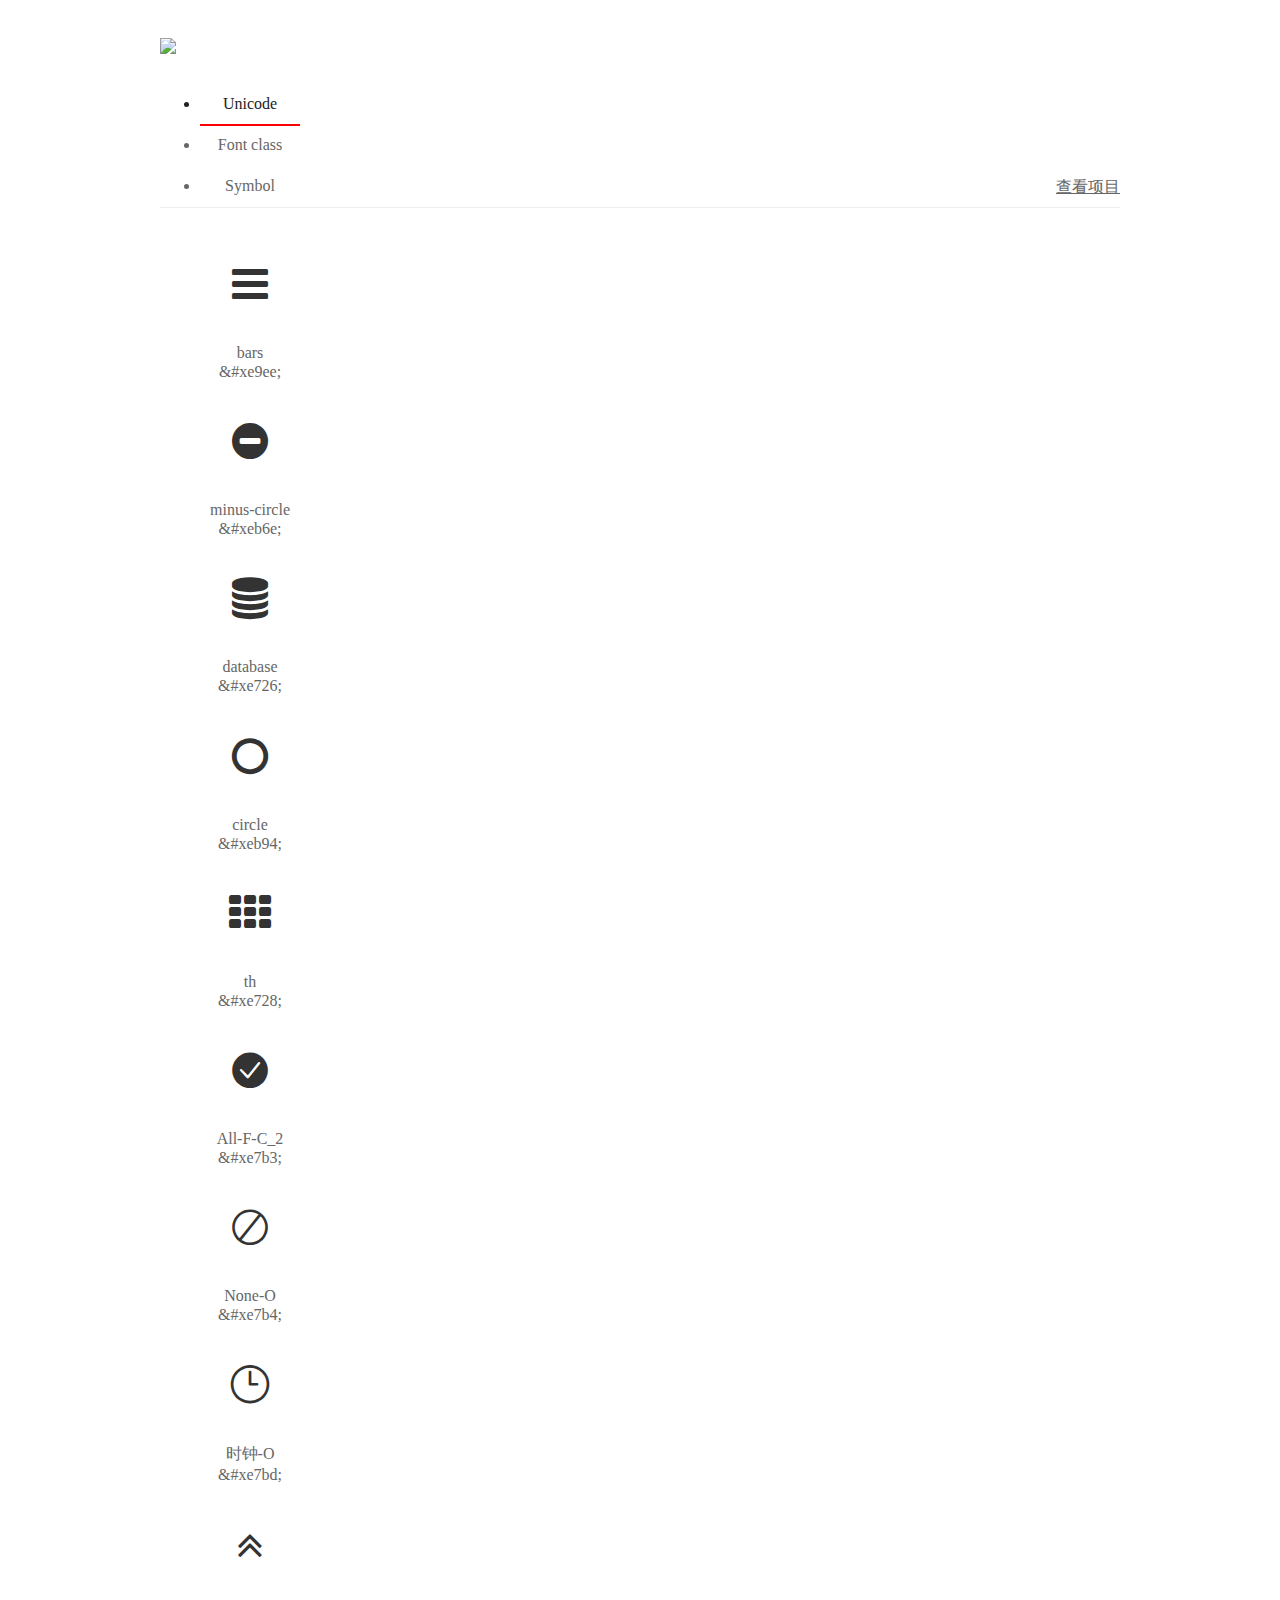
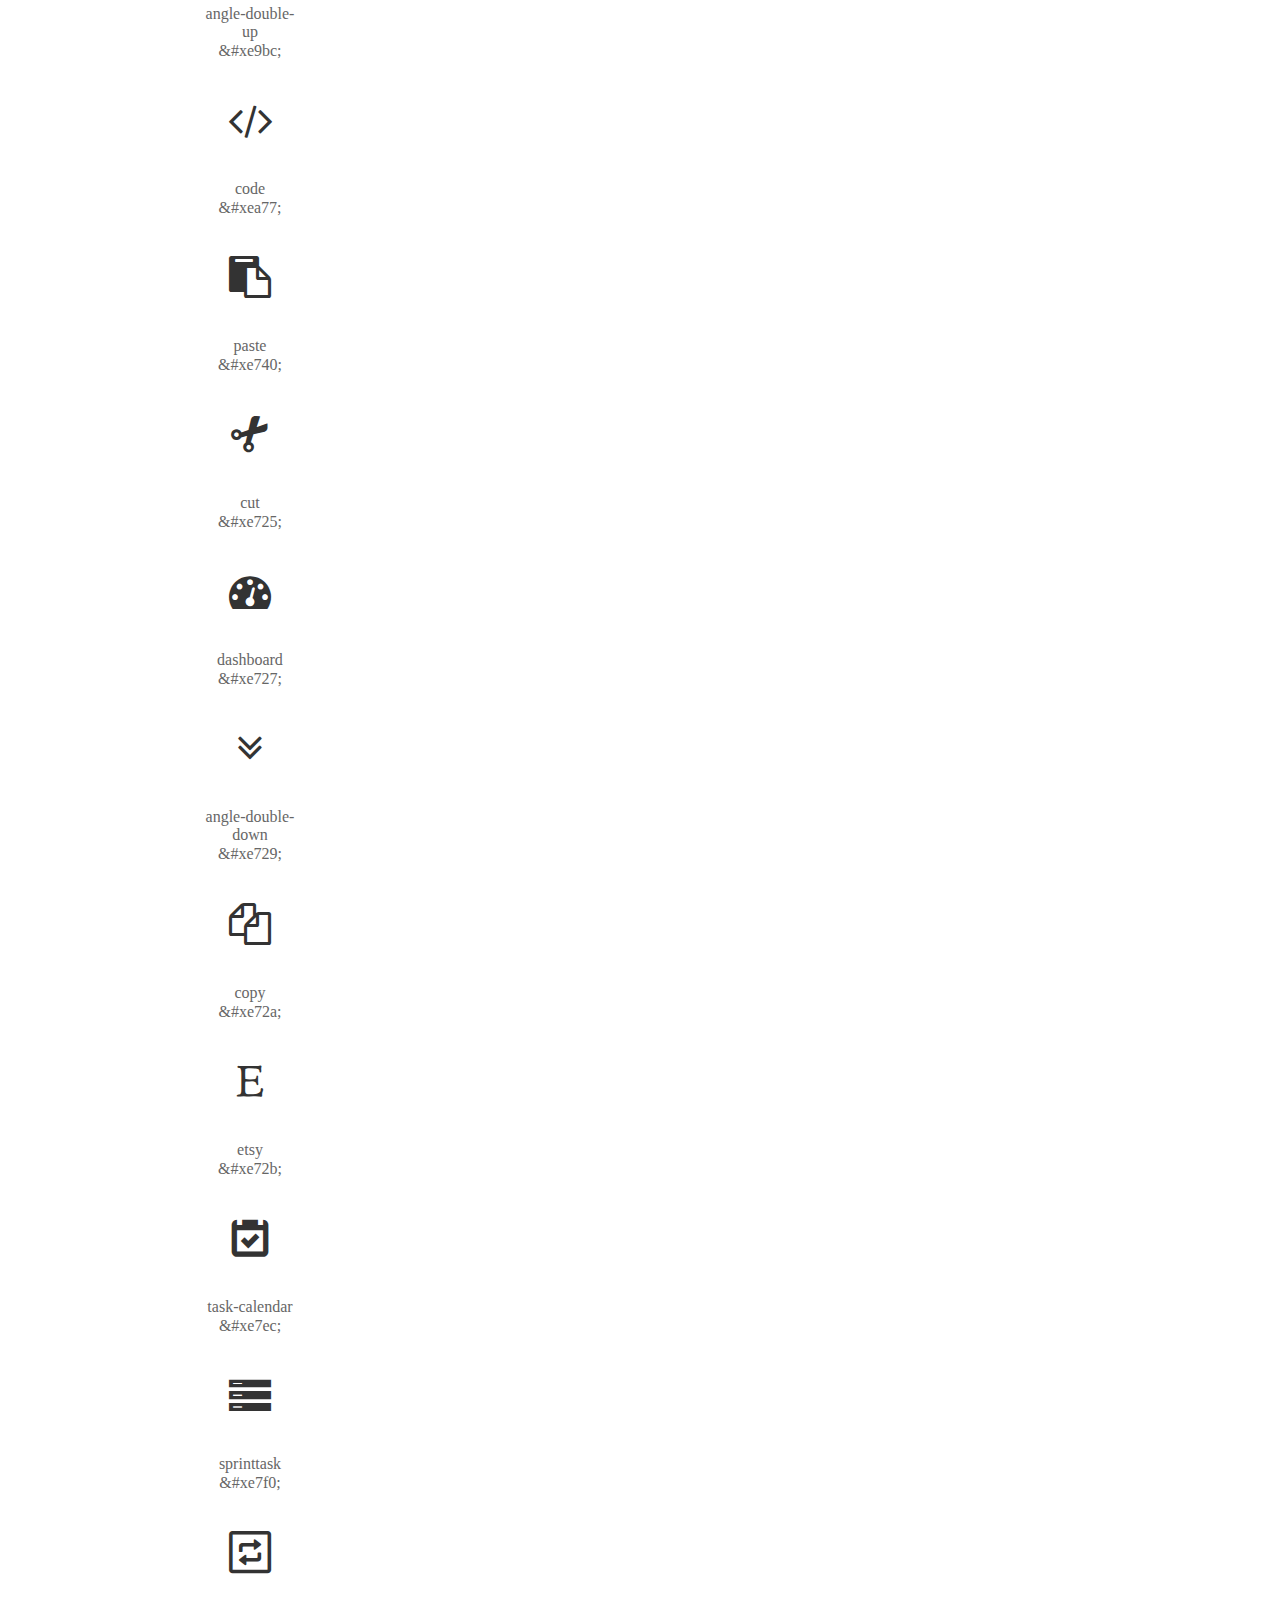
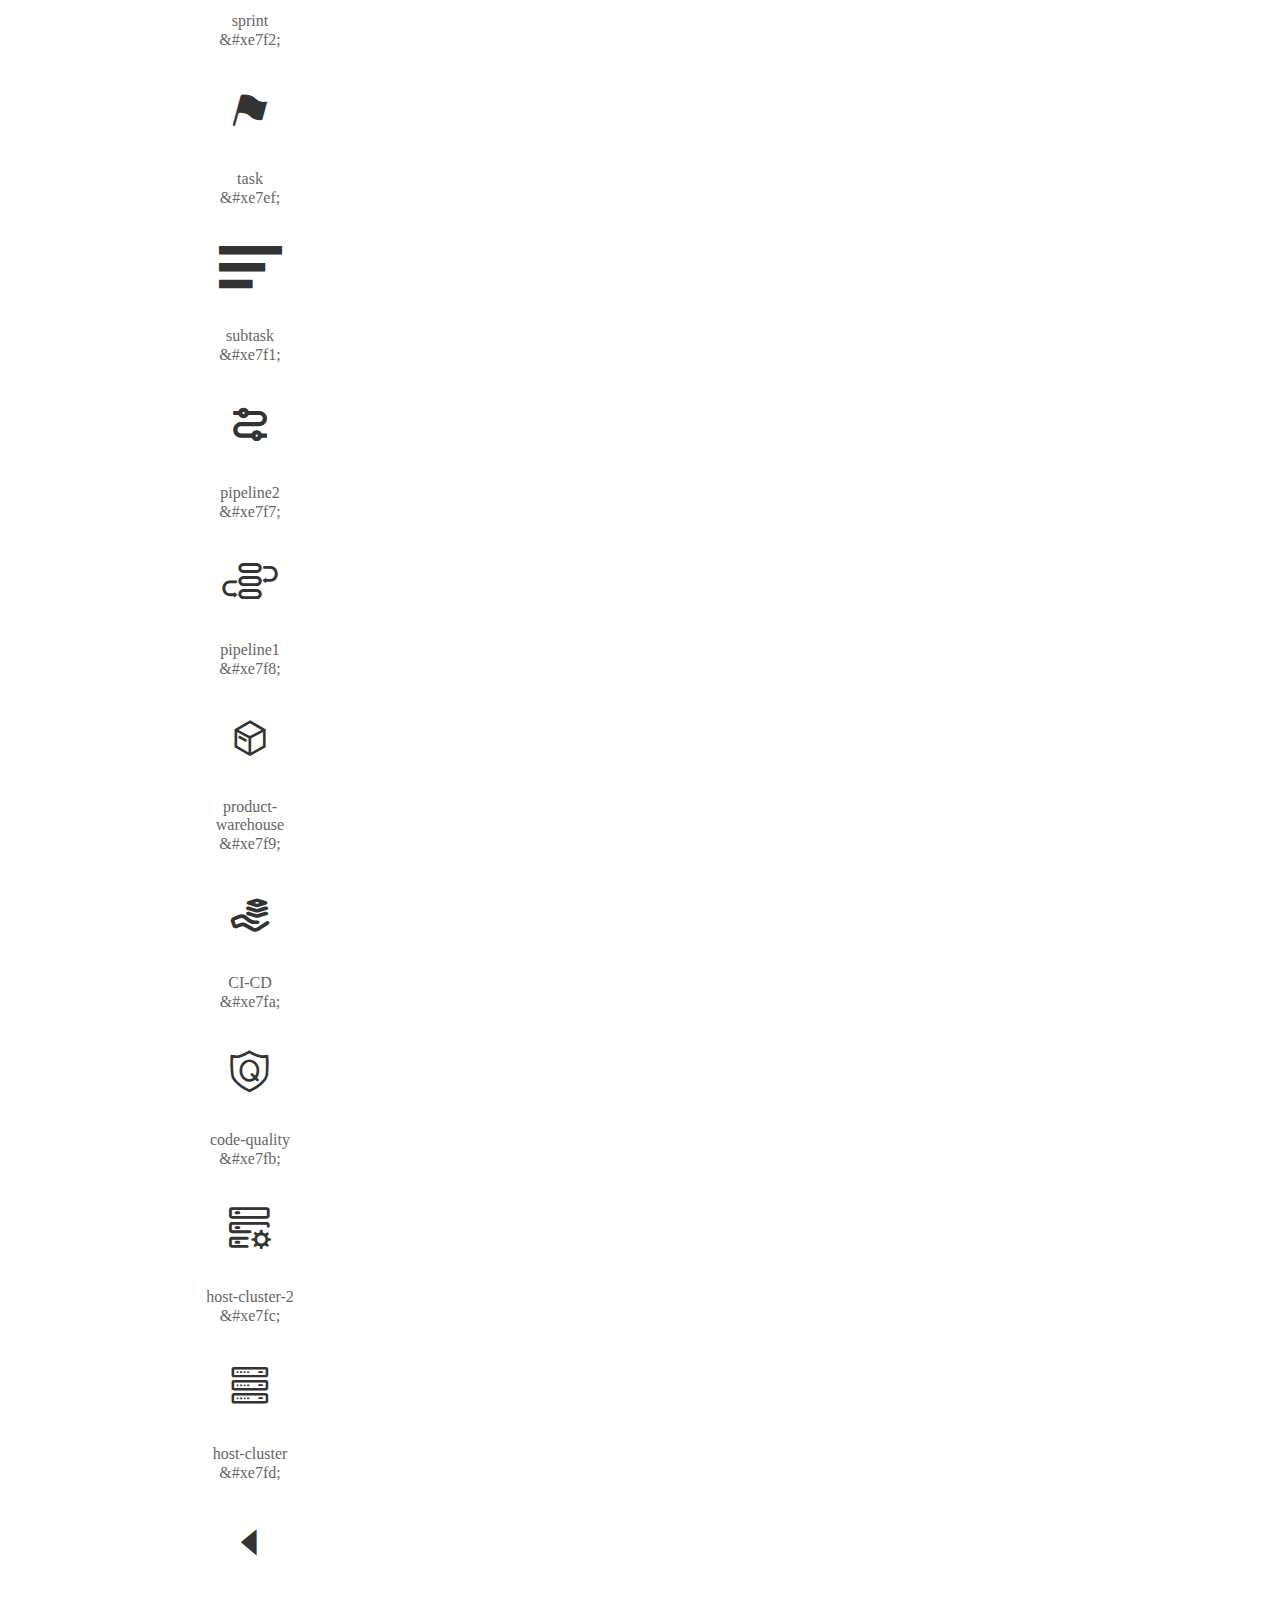
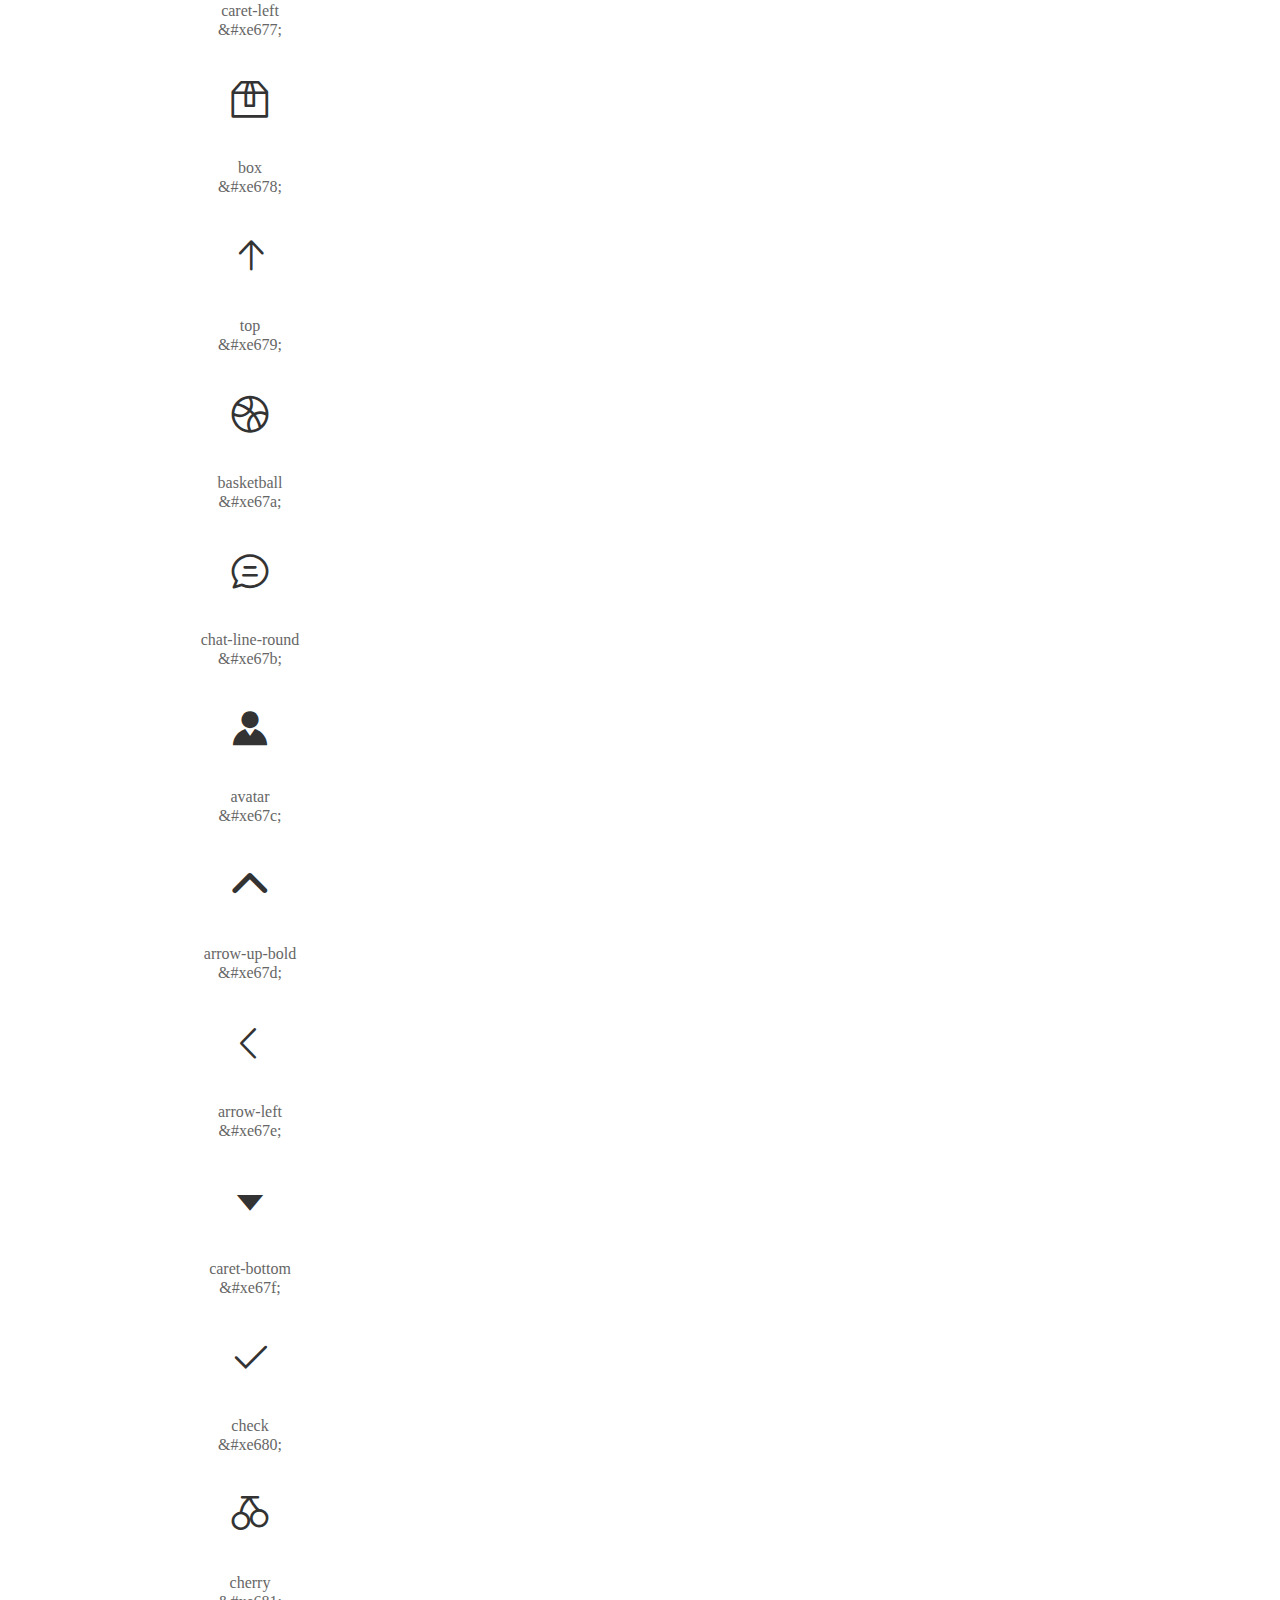
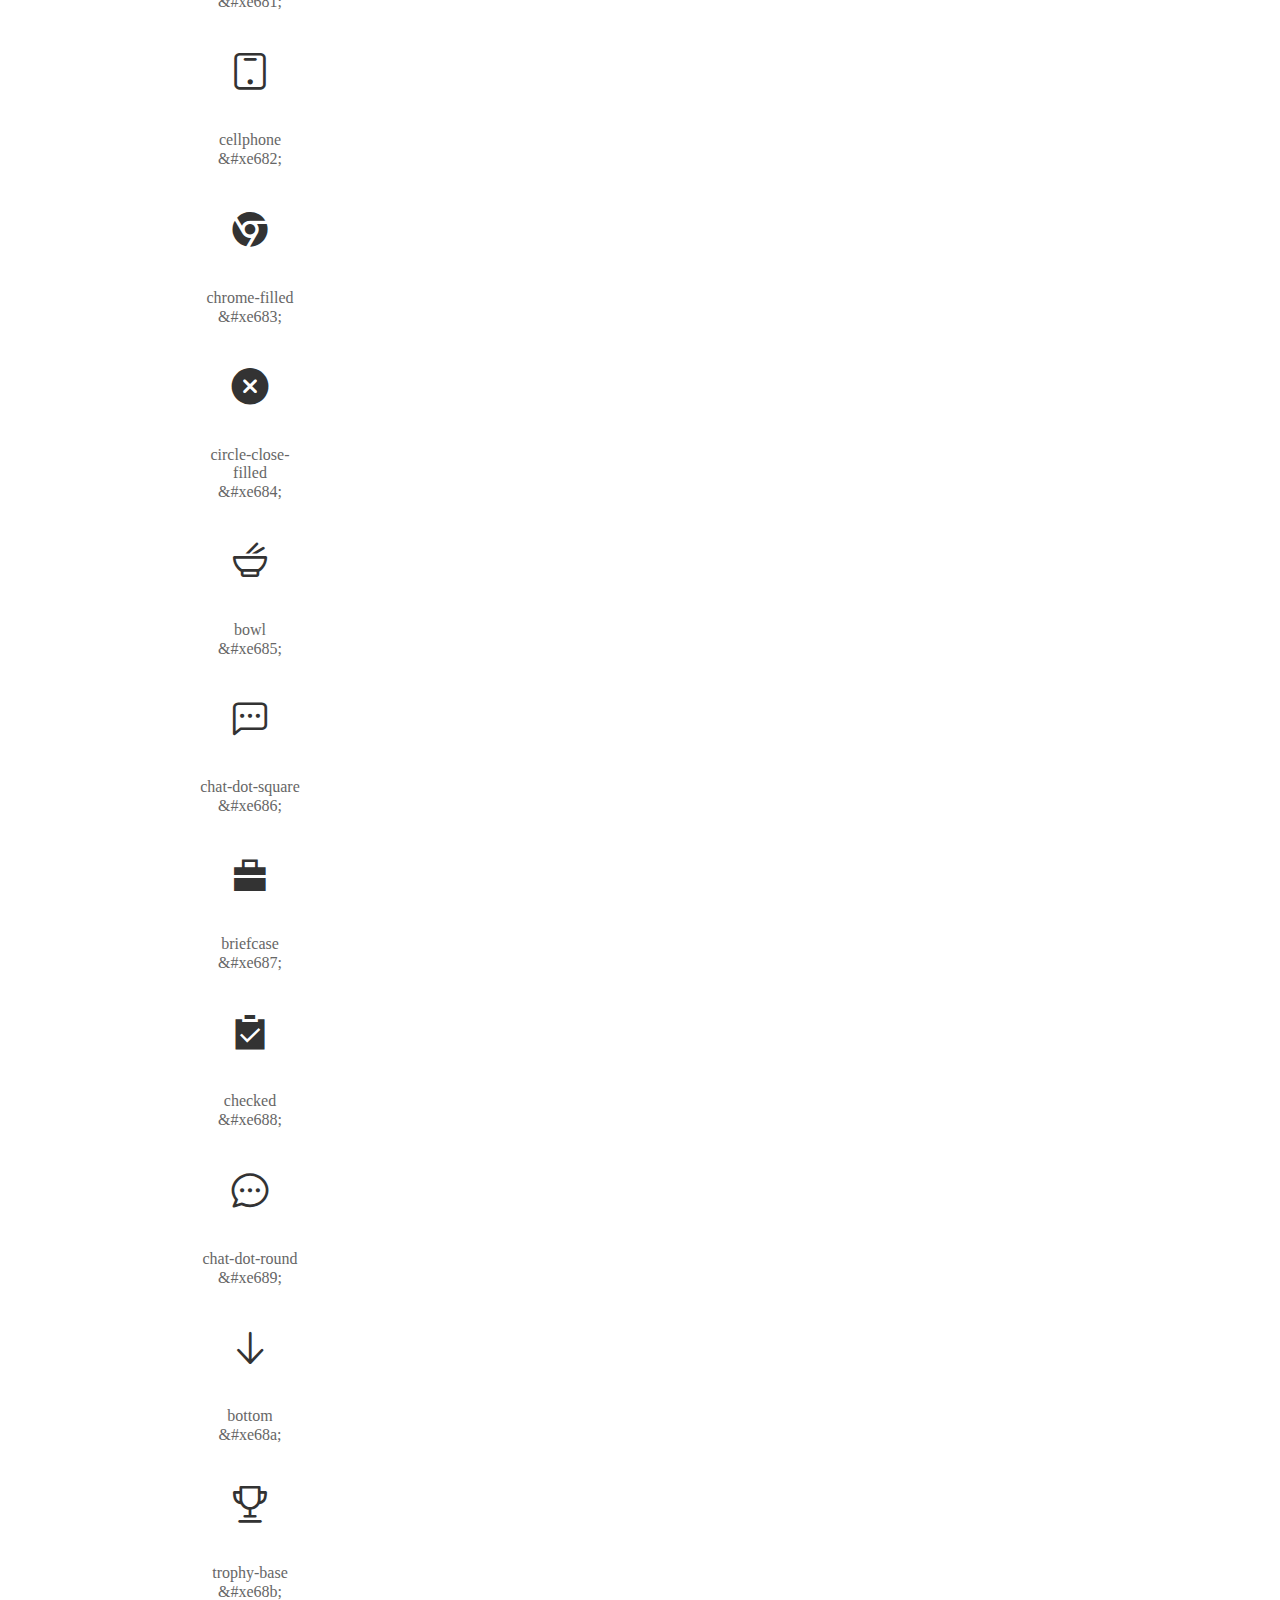
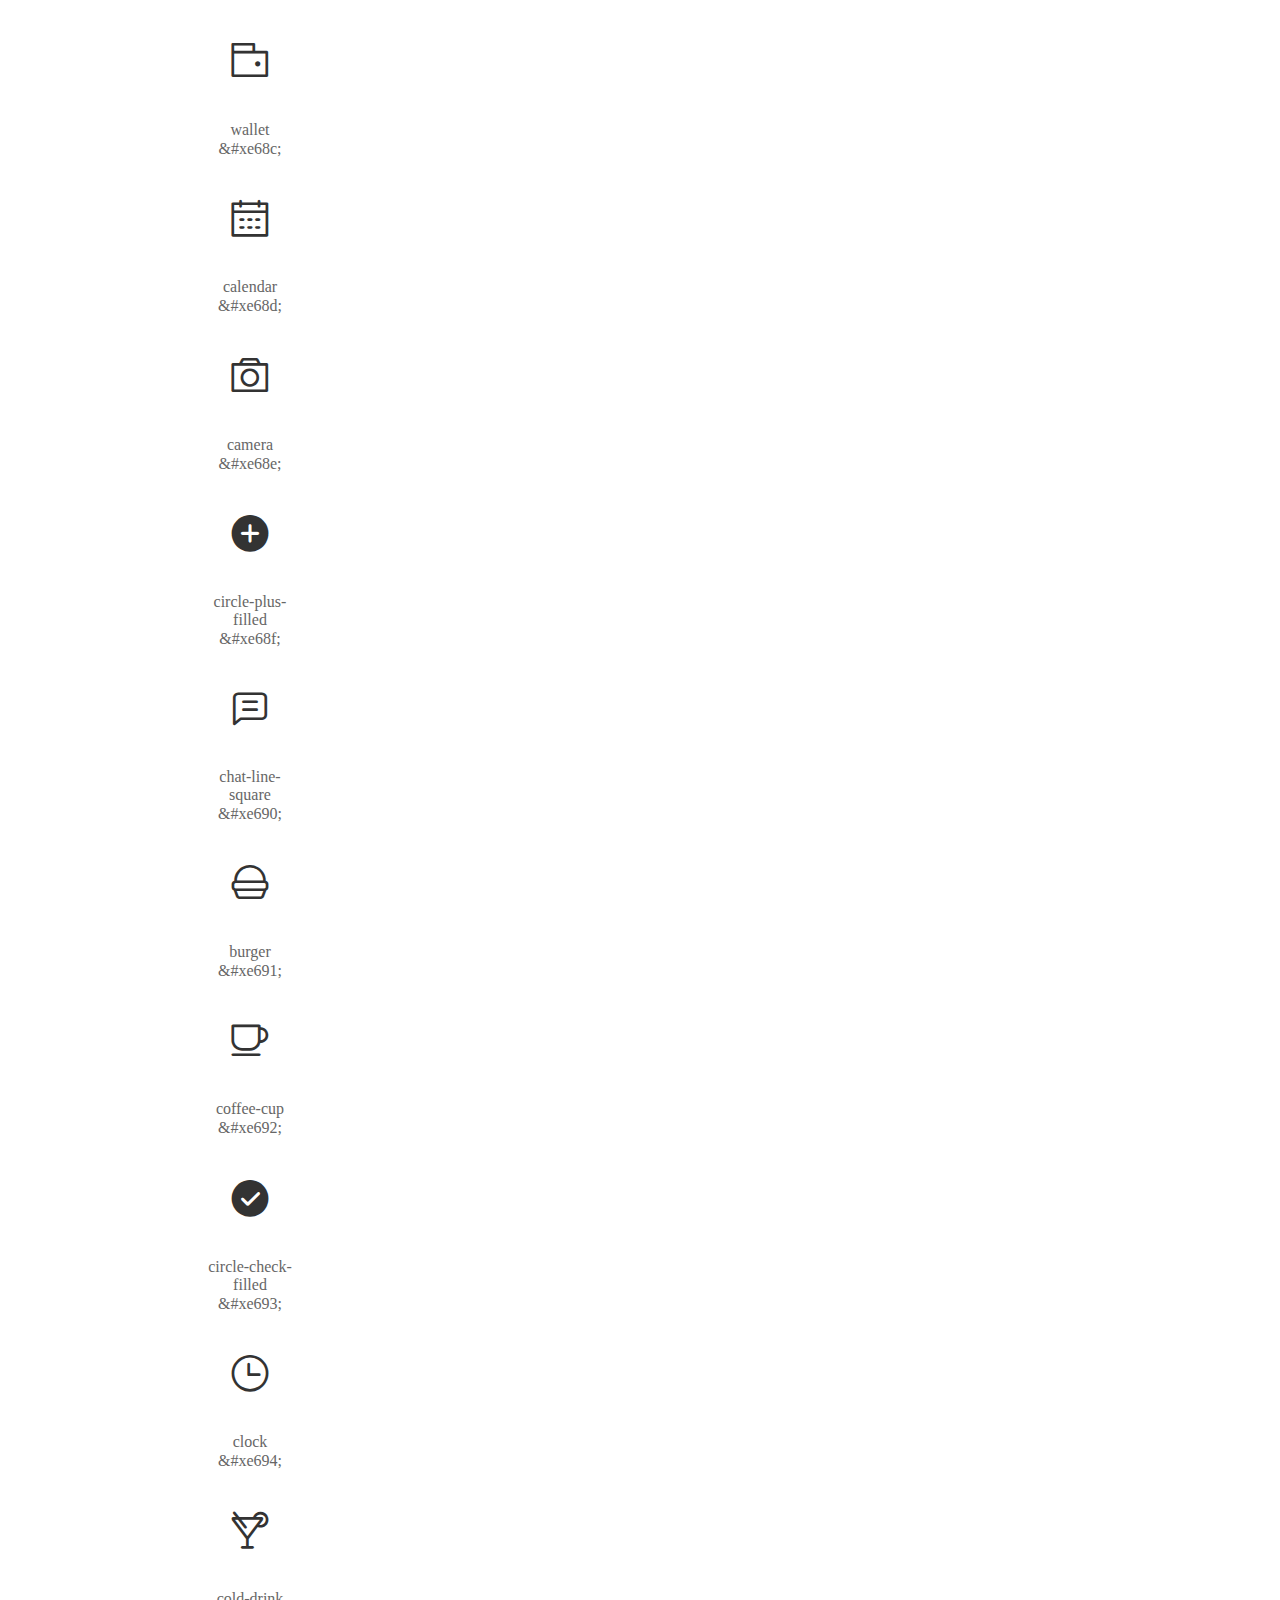
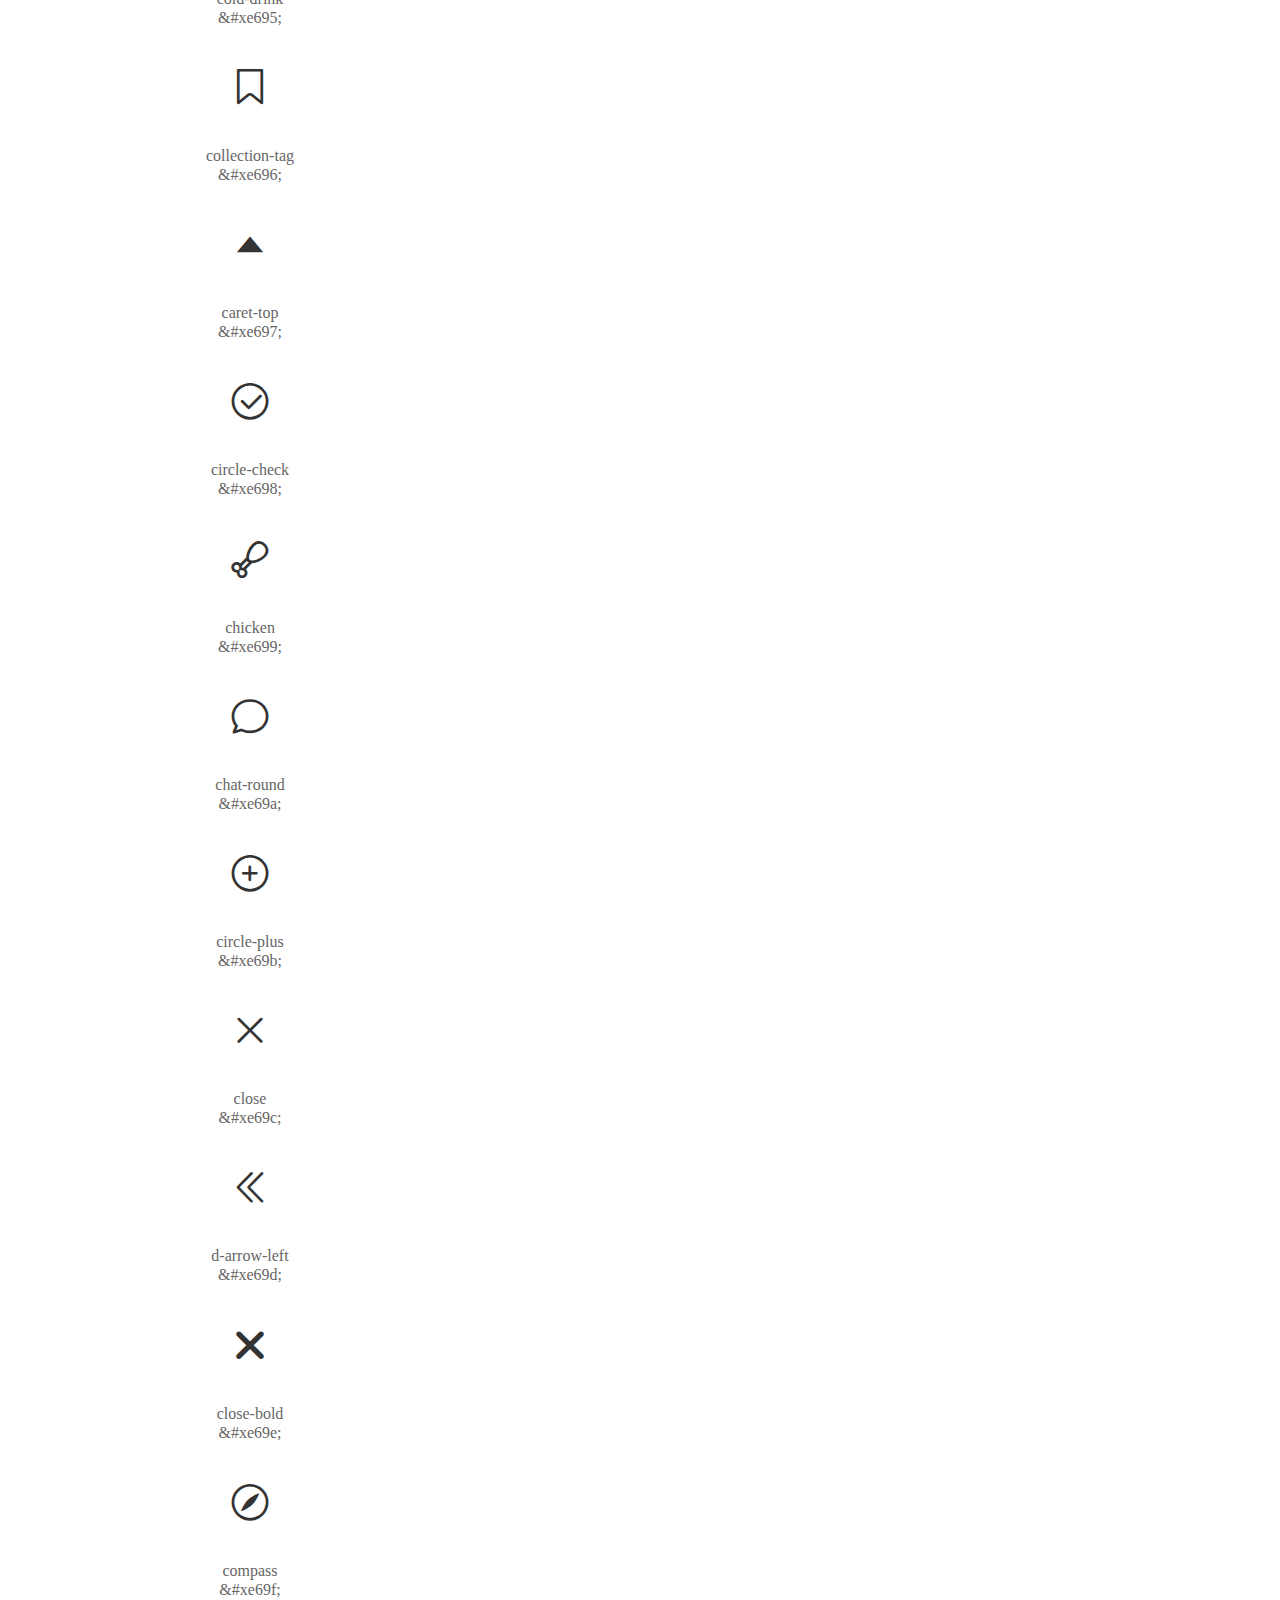
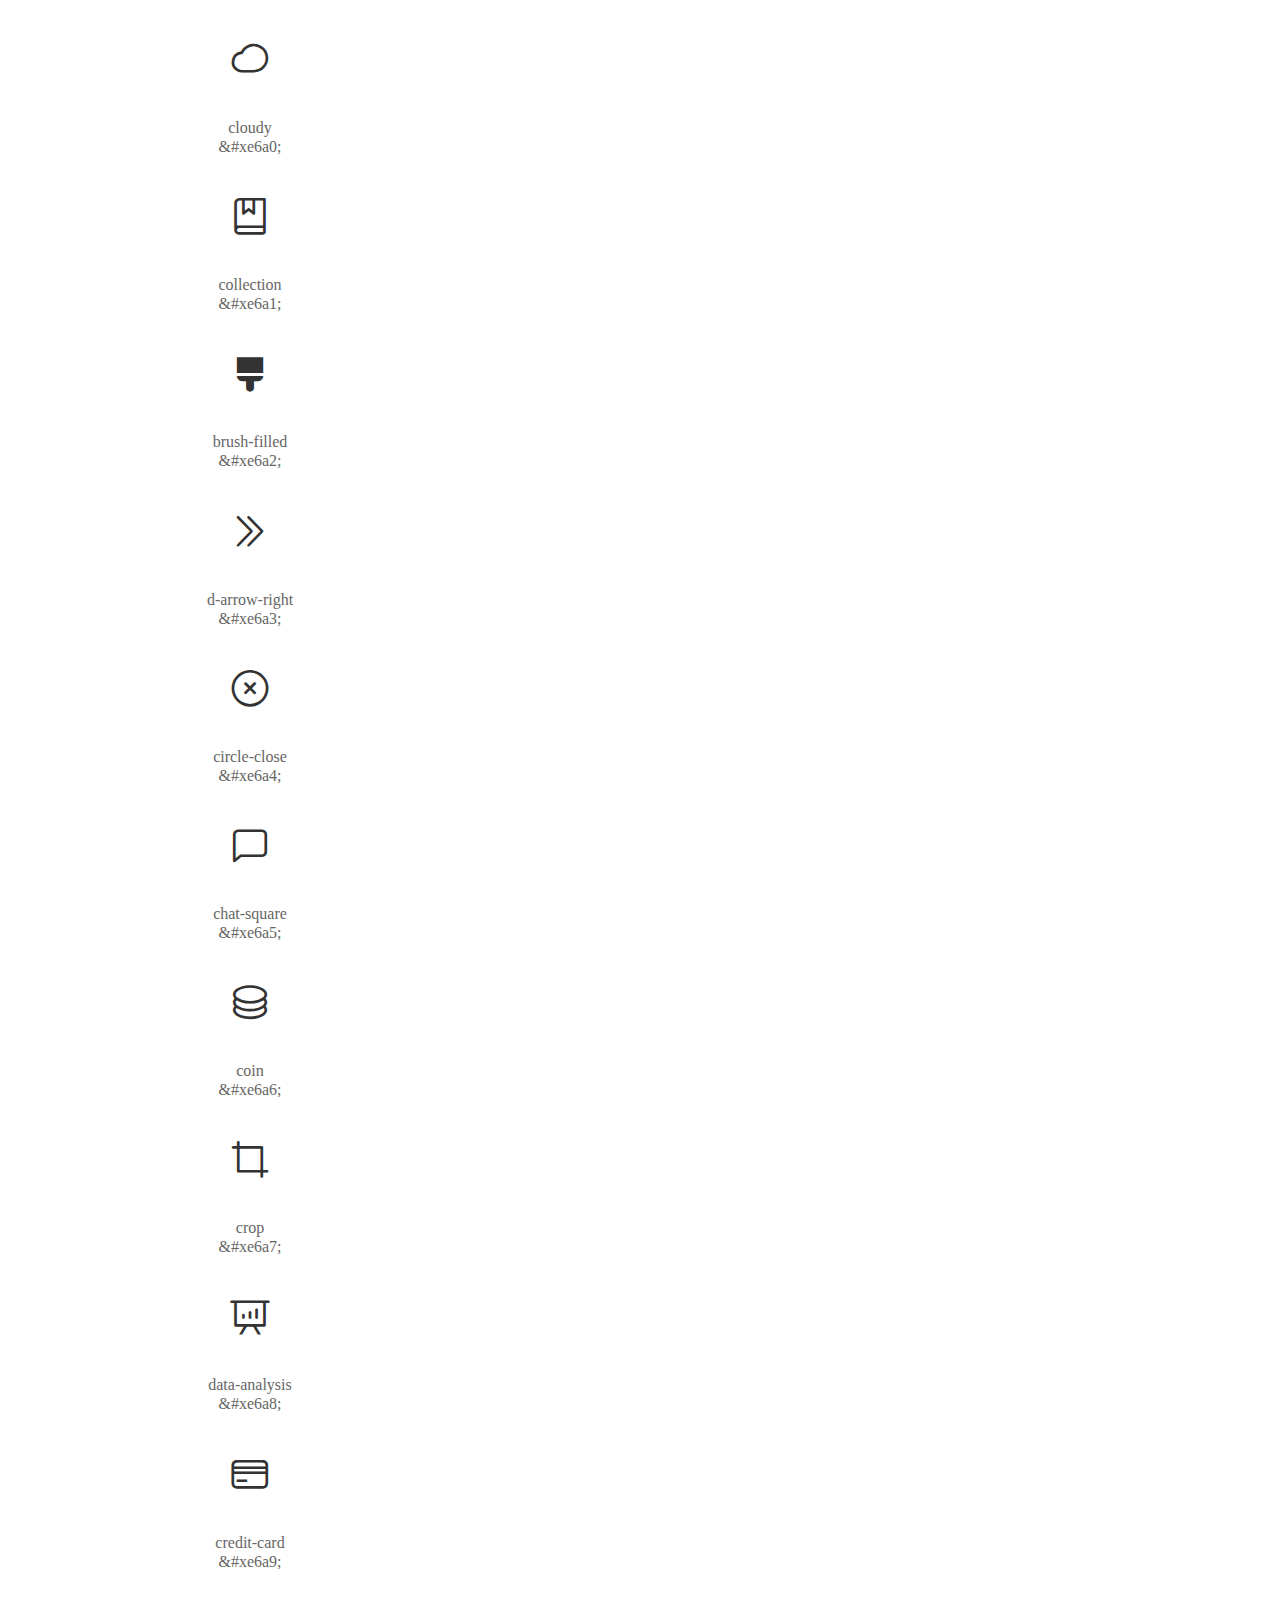
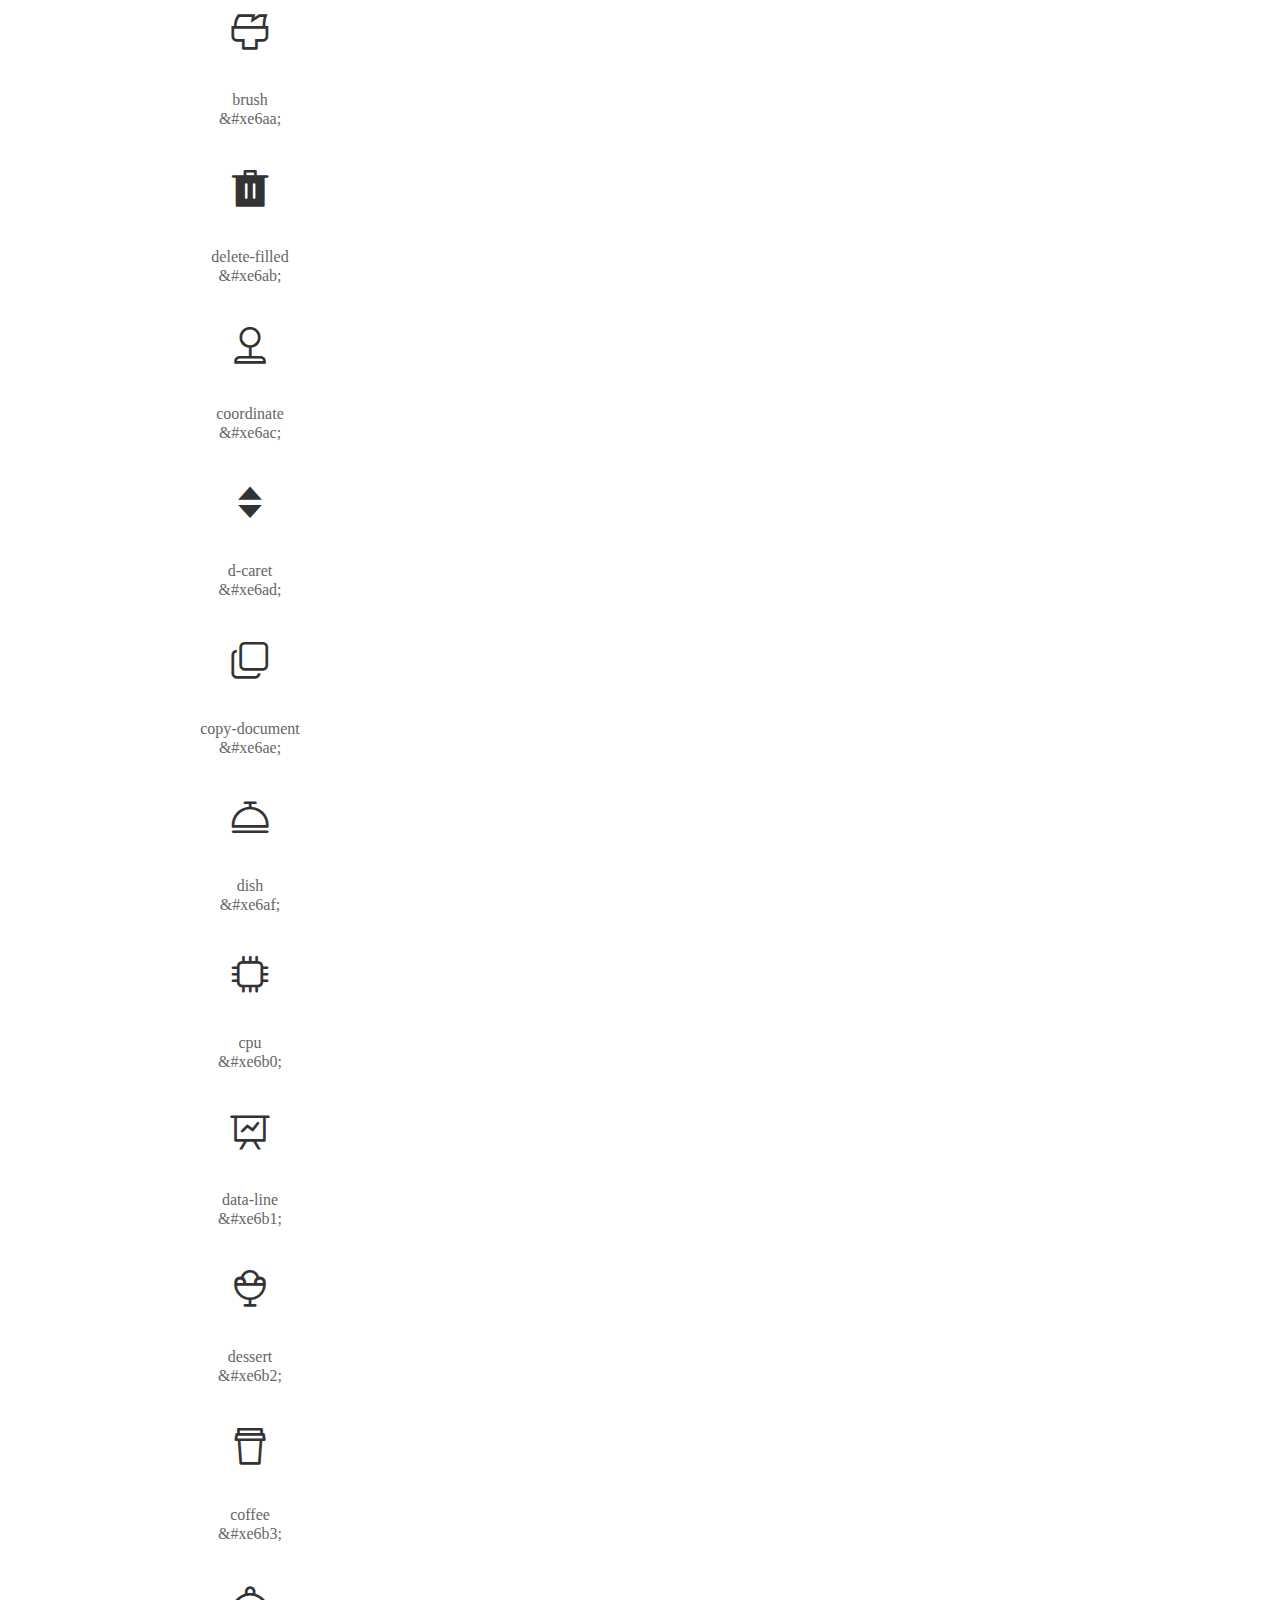
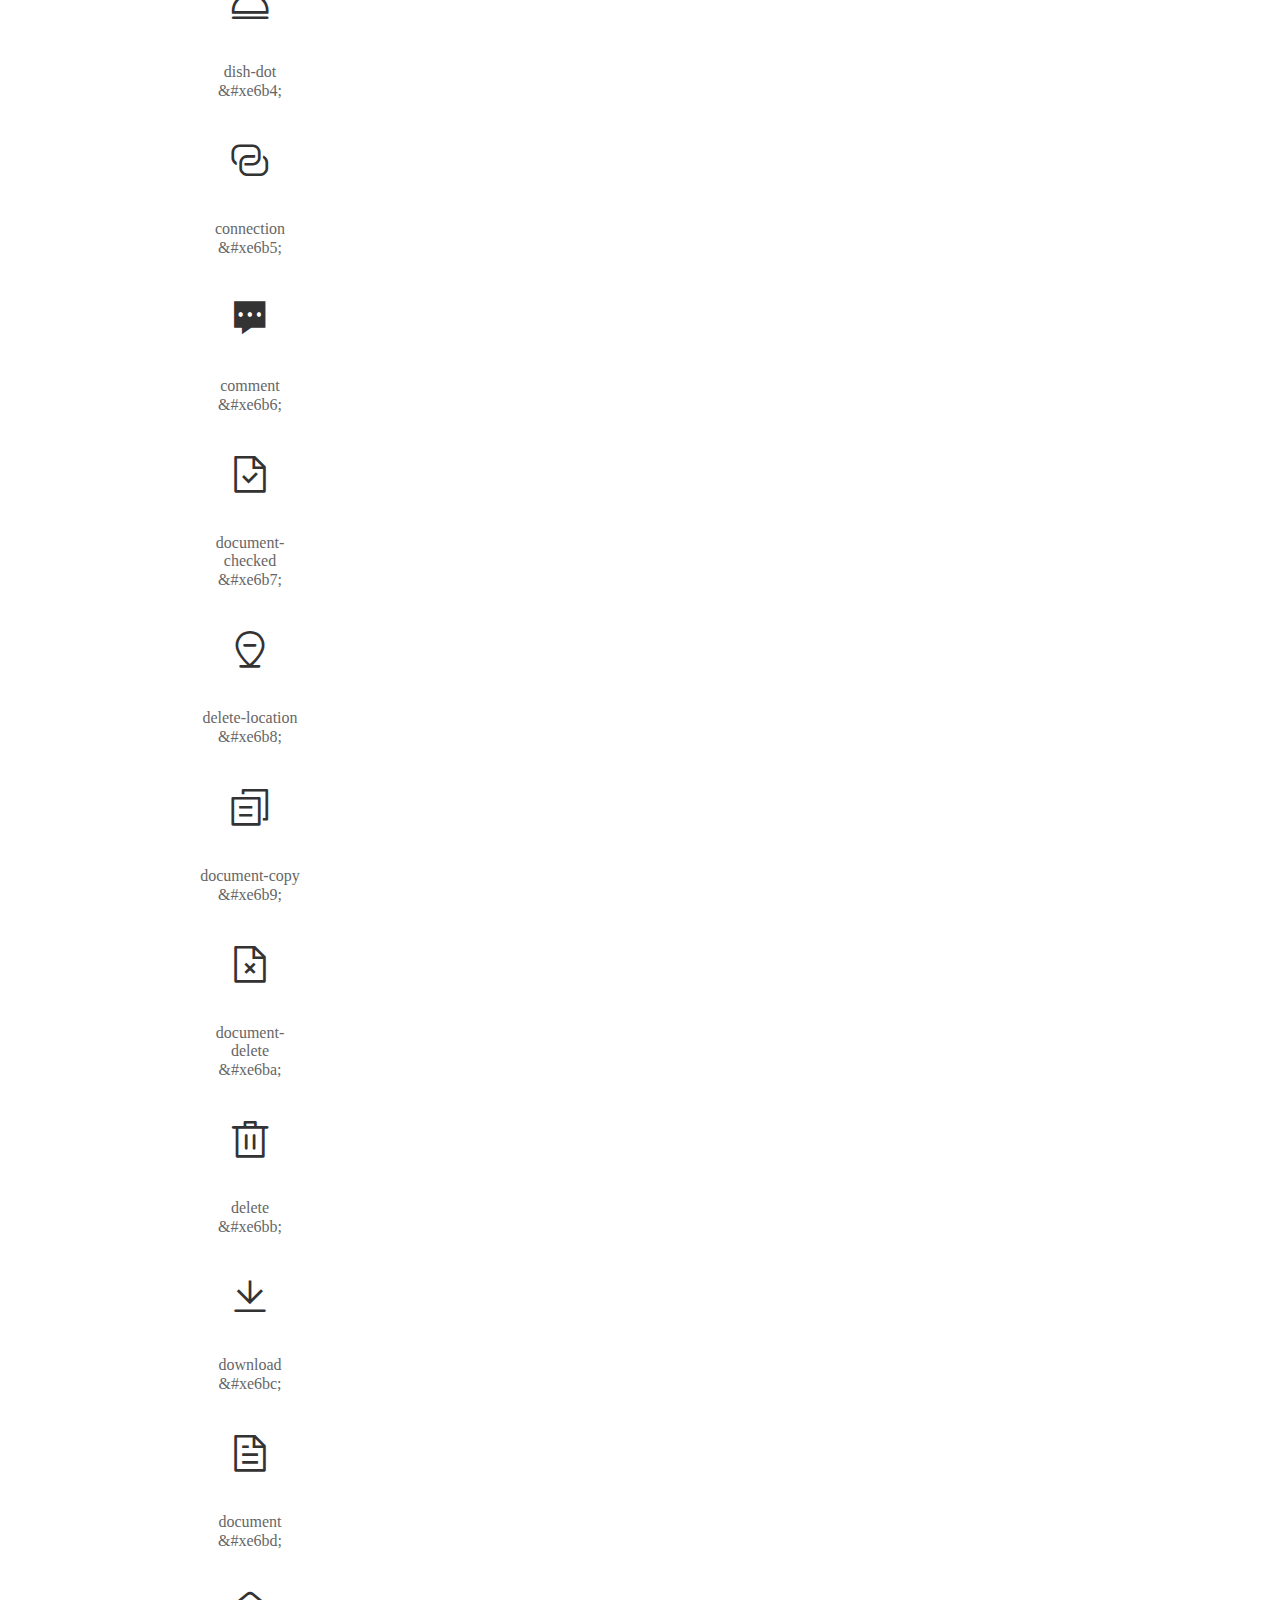
==== index.html @ 164e8f40 "Automated deployment: Thu Mar 23 12:58:02 UTC 2023 0be136998ab94ebc974704e078ec996010b9109f" ====
<!DOCTYPE html>
<html>
<head>
  <meta charset="utf-8"/>
  <title>iconfont Demo</title>
  <link rel="shortcut icon" href="//img.alicdn.com/imgextra/i4/O1CN01Z5paLz1O0zuCC7osS_!!6000000001644-55-tps-83-82.svg" type="image/x-icon"/>
  <link rel="icon" type="image/svg+xml" href="//img.alicdn.com/imgextra/i4/O1CN01Z5paLz1O0zuCC7osS_!!6000000001644-55-tps-83-82.svg"/>
  <link rel="stylesheet" href="https://g.alicdn.com/thx/cube/1.3.2/cube.min.css">
  <link rel="stylesheet" href="demo.css">
  <link rel="stylesheet" href="iconfont.css">
  <script src="iconfont.js"></script>
  <!-- jQuery -->
  <script src="https://a1.alicdn.com/oss/uploads/2018/12/26/7bfddb60-08e8-11e9-9b04-53e73bb6408b.js"></script>
  <!-- 代码高亮 -->
  <script src="https://a1.alicdn.com/oss/uploads/2018/12/26/a3f714d0-08e6-11e9-8a15-ebf944d7534c.js"></script>
  <style>
    .main .logo {
      margin-top: 0;
      height: auto;
    }

    .main .logo a {
      display: flex;
      align-items: center;
    }

    .main .logo .sub-title {
      margin-left: 0.5em;
      font-size: 22px;
      color: #fff;
      background: linear-gradient(-45deg, #3967FF, #B500FE);
      -webkit-background-clip: text;
      -webkit-text-fill-color: transparent;
    }
  </style>
</head>
<body>
  <div class="main">
    <h1 class="logo"><a href="https://www.iconfont.cn/" title="iconfont 首页" target="_blank">
      <img width="200" src="https://img.alicdn.com/imgextra/i3/O1CN01Mn65HV1FfSEzR6DKv_!!6000000000514-55-tps-228-59.svg">
      
    </a></h1>
    <div class="nav-tabs">
      <ul id="tabs" class="dib-box">
        <li class="dib active"><span>Unicode</span></li>
        <li class="dib"><span>Font class</span></li>
        <li class="dib"><span>Symbol</span></li>
      </ul>
      
      <a href="https://www.iconfont.cn/manage/index?manage_type=myprojects&projectId=3949346" target="_blank" class="nav-more">查看项目</a>
      
    </div>
    <div class="tab-container">
      <div class="content unicode" style="display: block;">
          <ul class="icon_lists dib-box">
          
            <li class="dib">
              <span class="icon visslmVueIcon">&#xe9ee;</span>
                <div class="name">bars</div>
                <div class="code-name">&amp;#xe9ee;</div>
              </li>
          
            <li class="dib">
              <span class="icon visslmVueIcon">&#xeb6e;</span>
                <div class="name">minus-circle</div>
                <div class="code-name">&amp;#xeb6e;</div>
              </li>
          
            <li class="dib">
              <span class="icon visslmVueIcon">&#xe726;</span>
                <div class="name">database</div>
                <div class="code-name">&amp;#xe726;</div>
              </li>
          
            <li class="dib">
              <span class="icon visslmVueIcon">&#xeb94;</span>
                <div class="name">circle</div>
                <div class="code-name">&amp;#xeb94;</div>
              </li>
          
            <li class="dib">
              <span class="icon visslmVueIcon">&#xe728;</span>
                <div class="name">th</div>
                <div class="code-name">&amp;#xe728;</div>
              </li>
          
            <li class="dib">
              <span class="icon visslmVueIcon">&#xe7b3;</span>
                <div class="name">All-F-C_2</div>
                <div class="code-name">&amp;#xe7b3;</div>
              </li>
          
            <li class="dib">
              <span class="icon visslmVueIcon">&#xe7b4;</span>
                <div class="name">None-O</div>
                <div class="code-name">&amp;#xe7b4;</div>
              </li>
          
            <li class="dib">
              <span class="icon visslmVueIcon">&#xe7bd;</span>
                <div class="name">时钟-O</div>
                <div class="code-name">&amp;#xe7bd;</div>
              </li>
          
            <li class="dib">
              <span class="icon visslmVueIcon">&#xe9bc;</span>
                <div class="name">angle-double-up</div>
                <div class="code-name">&amp;#xe9bc;</div>
              </li>
          
            <li class="dib">
              <span class="icon visslmVueIcon">&#xea77;</span>
                <div class="name">code</div>
                <div class="code-name">&amp;#xea77;</div>
              </li>
          
            <li class="dib">
              <span class="icon visslmVueIcon">&#xe740;</span>
                <div class="name">paste</div>
                <div class="code-name">&amp;#xe740;</div>
              </li>
          
            <li class="dib">
              <span class="icon visslmVueIcon">&#xe725;</span>
                <div class="name">cut</div>
                <div class="code-name">&amp;#xe725;</div>
              </li>
          
            <li class="dib">
              <span class="icon visslmVueIcon">&#xe727;</span>
                <div class="name">dashboard</div>
                <div class="code-name">&amp;#xe727;</div>
              </li>
          
            <li class="dib">
              <span class="icon visslmVueIcon">&#xe729;</span>
                <div class="name">angle-double-down</div>
                <div class="code-name">&amp;#xe729;</div>
              </li>
          
            <li class="dib">
              <span class="icon visslmVueIcon">&#xe72a;</span>
                <div class="name">copy</div>
                <div class="code-name">&amp;#xe72a;</div>
              </li>
          
            <li class="dib">
              <span class="icon visslmVueIcon">&#xe72b;</span>
                <div class="name">etsy</div>
                <div class="code-name">&amp;#xe72b;</div>
              </li>
          
            <li class="dib">
              <span class="icon visslmVueIcon">&#xe7ec;</span>
                <div class="name">task-calendar</div>
                <div class="code-name">&amp;#xe7ec;</div>
              </li>
          
            <li class="dib">
              <span class="icon visslmVueIcon">&#xe7f0;</span>
                <div class="name">sprinttask</div>
                <div class="code-name">&amp;#xe7f0;</div>
              </li>
          
            <li class="dib">
              <span class="icon visslmVueIcon">&#xe7f2;</span>
                <div class="name">sprint</div>
                <div class="code-name">&amp;#xe7f2;</div>
              </li>
          
            <li class="dib">
              <span class="icon visslmVueIcon">&#xe7ef;</span>
                <div class="name">task</div>
                <div class="code-name">&amp;#xe7ef;</div>
              </li>
          
            <li class="dib">
              <span class="icon visslmVueIcon">&#xe7f1;</span>
                <div class="name">subtask</div>
                <div class="code-name">&amp;#xe7f1;</div>
              </li>
          
            <li class="dib">
              <span class="icon visslmVueIcon">&#xe7f7;</span>
                <div class="name">pipeline2</div>
                <div class="code-name">&amp;#xe7f7;</div>
              </li>
          
            <li class="dib">
              <span class="icon visslmVueIcon">&#xe7f8;</span>
                <div class="name">pipeline1</div>
                <div class="code-name">&amp;#xe7f8;</div>
              </li>
          
            <li class="dib">
              <span class="icon visslmVueIcon">&#xe7f9;</span>
                <div class="name">product-warehouse</div>
                <div class="code-name">&amp;#xe7f9;</div>
              </li>
          
            <li class="dib">
              <span class="icon visslmVueIcon">&#xe7fa;</span>
                <div class="name">CI-CD</div>
                <div class="code-name">&amp;#xe7fa;</div>
              </li>
          
            <li class="dib">
              <span class="icon visslmVueIcon">&#xe7fb;</span>
                <div class="name">code-quality</div>
                <div class="code-name">&amp;#xe7fb;</div>
              </li>
          
            <li class="dib">
              <span class="icon visslmVueIcon">&#xe7fc;</span>
                <div class="name">host-cluster-2</div>
                <div class="code-name">&amp;#xe7fc;</div>
              </li>
          
            <li class="dib">
              <span class="icon visslmVueIcon">&#xe7fd;</span>
                <div class="name">host-cluster</div>
                <div class="code-name">&amp;#xe7fd;</div>
              </li>
          
            <li class="dib">
              <span class="icon visslmVueIcon">&#xe677;</span>
                <div class="name">caret-left</div>
                <div class="code-name">&amp;#xe677;</div>
              </li>
          
            <li class="dib">
              <span class="icon visslmVueIcon">&#xe678;</span>
                <div class="name">box</div>
                <div class="code-name">&amp;#xe678;</div>
              </li>
          
            <li class="dib">
              <span class="icon visslmVueIcon">&#xe679;</span>
                <div class="name">top</div>
                <div class="code-name">&amp;#xe679;</div>
              </li>
          
            <li class="dib">
              <span class="icon visslmVueIcon">&#xe67a;</span>
                <div class="name">basketball</div>
                <div class="code-name">&amp;#xe67a;</div>
              </li>
          
            <li class="dib">
              <span class="icon visslmVueIcon">&#xe67b;</span>
                <div class="name">chat-line-round</div>
                <div class="code-name">&amp;#xe67b;</div>
              </li>
          
            <li class="dib">
              <span class="icon visslmVueIcon">&#xe67c;</span>
                <div class="name">avatar</div>
                <div class="code-name">&amp;#xe67c;</div>
              </li>
          
            <li class="dib">
              <span class="icon visslmVueIcon">&#xe67d;</span>
                <div class="name">arrow-up-bold</div>
                <div class="code-name">&amp;#xe67d;</div>
              </li>
          
            <li class="dib">
              <span class="icon visslmVueIcon">&#xe67e;</span>
                <div class="name">arrow-left</div>
                <div class="code-name">&amp;#xe67e;</div>
              </li>
          
            <li class="dib">
              <span class="icon visslmVueIcon">&#xe67f;</span>
                <div class="name">caret-bottom</div>
                <div class="code-name">&amp;#xe67f;</div>
              </li>
          
            <li class="dib">
              <span class="icon visslmVueIcon">&#xe680;</span>
                <div class="name">check</div>
                <div class="code-name">&amp;#xe680;</div>
              </li>
          
            <li class="dib">
              <span class="icon visslmVueIcon">&#xe681;</span>
                <div class="name">cherry</div>
                <div class="code-name">&amp;#xe681;</div>
              </li>
          
            <li class="dib">
              <span class="icon visslmVueIcon">&#xe682;</span>
                <div class="name">cellphone</div>
                <div class="code-name">&amp;#xe682;</div>
              </li>
          
            <li class="dib">
              <span class="icon visslmVueIcon">&#xe683;</span>
                <div class="name">chrome-filled</div>
                <div class="code-name">&amp;#xe683;</div>
              </li>
          
            <li class="dib">
              <span class="icon visslmVueIcon">&#xe684;</span>
                <div class="name">circle-close-filled</div>
                <div class="code-name">&amp;#xe684;</div>
              </li>
          
            <li class="dib">
              <span class="icon visslmVueIcon">&#xe685;</span>
                <div class="name">bowl</div>
                <div class="code-name">&amp;#xe685;</div>
              </li>
          
            <li class="dib">
              <span class="icon visslmVueIcon">&#xe686;</span>
                <div class="name">chat-dot-square</div>
                <div class="code-name">&amp;#xe686;</div>
              </li>
          
            <li class="dib">
              <span class="icon visslmVueIcon">&#xe687;</span>
                <div class="name">briefcase</div>
                <div class="code-name">&amp;#xe687;</div>
              </li>
          
            <li class="dib">
              <span class="icon visslmVueIcon">&#xe688;</span>
                <div class="name">checked</div>
                <div class="code-name">&amp;#xe688;</div>
              </li>
          
            <li class="dib">
              <span class="icon visslmVueIcon">&#xe689;</span>
                <div class="name">chat-dot-round</div>
                <div class="code-name">&amp;#xe689;</div>
              </li>
          
            <li class="dib">
              <span class="icon visslmVueIcon">&#xe68a;</span>
                <div class="name">bottom</div>
                <div class="code-name">&amp;#xe68a;</div>
              </li>
          
            <li class="dib">
              <span class="icon visslmVueIcon">&#xe68b;</span>
                <div class="name">trophy-base</div>
                <div class="code-name">&amp;#xe68b;</div>
              </li>
          
            <li class="dib">
              <span class="icon visslmVueIcon">&#xe68c;</span>
                <div class="name">wallet</div>
                <div class="code-name">&amp;#xe68c;</div>
              </li>
          
            <li class="dib">
              <span class="icon visslmVueIcon">&#xe68d;</span>
                <div class="name">calendar</div>
                <div class="code-name">&amp;#xe68d;</div>
              </li>
          
            <li class="dib">
              <span class="icon visslmVueIcon">&#xe68e;</span>
                <div class="name">camera</div>
                <div class="code-name">&amp;#xe68e;</div>
              </li>
          
            <li class="dib">
              <span class="icon visslmVueIcon">&#xe68f;</span>
                <div class="name">circle-plus-filled</div>
                <div class="code-name">&amp;#xe68f;</div>
              </li>
          
            <li class="dib">
              <span class="icon visslmVueIcon">&#xe690;</span>
                <div class="name">chat-line-square</div>
                <div class="code-name">&amp;#xe690;</div>
              </li>
          
            <li class="dib">
              <span class="icon visslmVueIcon">&#xe691;</span>
                <div class="name">burger</div>
                <div class="code-name">&amp;#xe691;</div>
              </li>
          
            <li class="dib">
              <span class="icon visslmVueIcon">&#xe692;</span>
                <div class="name">coffee-cup</div>
                <div class="code-name">&amp;#xe692;</div>
              </li>
          
            <li class="dib">
              <span class="icon visslmVueIcon">&#xe693;</span>
                <div class="name">circle-check-filled</div>
                <div class="code-name">&amp;#xe693;</div>
              </li>
          
            <li class="dib">
              <span class="icon visslmVueIcon">&#xe694;</span>
                <div class="name">clock</div>
                <div class="code-name">&amp;#xe694;</div>
              </li>
          
            <li class="dib">
              <span class="icon visslmVueIcon">&#xe695;</span>
                <div class="name">cold-drink</div>
                <div class="code-name">&amp;#xe695;</div>
              </li>
          
            <li class="dib">
              <span class="icon visslmVueIcon">&#xe696;</span>
                <div class="name">collection-tag</div>
                <div class="code-name">&amp;#xe696;</div>
              </li>
          
            <li class="dib">
              <span class="icon visslmVueIcon">&#xe697;</span>
                <div class="name">caret-top</div>
                <div class="code-name">&amp;#xe697;</div>
              </li>
          
            <li class="dib">
              <span class="icon visslmVueIcon">&#xe698;</span>
                <div class="name">circle-check</div>
                <div class="code-name">&amp;#xe698;</div>
              </li>
          
            <li class="dib">
              <span class="icon visslmVueIcon">&#xe699;</span>
                <div class="name">chicken</div>
                <div class="code-name">&amp;#xe699;</div>
              </li>
          
            <li class="dib">
              <span class="icon visslmVueIcon">&#xe69a;</span>
                <div class="name">chat-round</div>
                <div class="code-name">&amp;#xe69a;</div>
              </li>
          
            <li class="dib">
              <span class="icon visslmVueIcon">&#xe69b;</span>
                <div class="name">circle-plus</div>
                <div class="code-name">&amp;#xe69b;</div>
              </li>
          
            <li class="dib">
              <span class="icon visslmVueIcon">&#xe69c;</span>
                <div class="name">close</div>
                <div class="code-name">&amp;#xe69c;</div>
              </li>
          
            <li class="dib">
              <span class="icon visslmVueIcon">&#xe69d;</span>
                <div class="name">d-arrow-left</div>
                <div class="code-name">&amp;#xe69d;</div>
              </li>
          
            <li class="dib">
              <span class="icon visslmVueIcon">&#xe69e;</span>
                <div class="name">close-bold</div>
                <div class="code-name">&amp;#xe69e;</div>
              </li>
          
            <li class="dib">
              <span class="icon visslmVueIcon">&#xe69f;</span>
                <div class="name">compass</div>
                <div class="code-name">&amp;#xe69f;</div>
              </li>
          
            <li class="dib">
              <span class="icon visslmVueIcon">&#xe6a0;</span>
                <div class="name">cloudy</div>
                <div class="code-name">&amp;#xe6a0;</div>
              </li>
          
            <li class="dib">
              <span class="icon visslmVueIcon">&#xe6a1;</span>
                <div class="name">collection</div>
                <div class="code-name">&amp;#xe6a1;</div>
              </li>
          
            <li class="dib">
              <span class="icon visslmVueIcon">&#xe6a2;</span>
                <div class="name">brush-filled</div>
                <div class="code-name">&amp;#xe6a2;</div>
              </li>
          
            <li class="dib">
              <span class="icon visslmVueIcon">&#xe6a3;</span>
                <div class="name">d-arrow-right</div>
                <div class="code-name">&amp;#xe6a3;</div>
              </li>
          
            <li class="dib">
              <span class="icon visslmVueIcon">&#xe6a4;</span>
                <div class="name">circle-close</div>
                <div class="code-name">&amp;#xe6a4;</div>
              </li>
          
            <li class="dib">
              <span class="icon visslmVueIcon">&#xe6a5;</span>
                <div class="name">chat-square</div>
                <div class="code-name">&amp;#xe6a5;</div>
              </li>
          
            <li class="dib">
              <span class="icon visslmVueIcon">&#xe6a6;</span>
                <div class="name">coin</div>
                <div class="code-name">&amp;#xe6a6;</div>
              </li>
          
            <li class="dib">
              <span class="icon visslmVueIcon">&#xe6a7;</span>
                <div class="name">crop</div>
                <div class="code-name">&amp;#xe6a7;</div>
              </li>
          
            <li class="dib">
              <span class="icon visslmVueIcon">&#xe6a8;</span>
                <div class="name">data-analysis</div>
                <div class="code-name">&amp;#xe6a8;</div>
              </li>
          
            <li class="dib">
              <span class="icon visslmVueIcon">&#xe6a9;</span>
                <div class="name">credit-card</div>
                <div class="code-name">&amp;#xe6a9;</div>
              </li>
          
            <li class="dib">
              <span class="icon visslmVueIcon">&#xe6aa;</span>
                <div class="name">brush</div>
                <div class="code-name">&amp;#xe6aa;</div>
              </li>
          
            <li class="dib">
              <span class="icon visslmVueIcon">&#xe6ab;</span>
                <div class="name">delete-filled</div>
                <div class="code-name">&amp;#xe6ab;</div>
              </li>
          
            <li class="dib">
              <span class="icon visslmVueIcon">&#xe6ac;</span>
                <div class="name">coordinate</div>
                <div class="code-name">&amp;#xe6ac;</div>
              </li>
          
            <li class="dib">
              <span class="icon visslmVueIcon">&#xe6ad;</span>
                <div class="name">d-caret</div>
                <div class="code-name">&amp;#xe6ad;</div>
              </li>
          
            <li class="dib">
              <span class="icon visslmVueIcon">&#xe6ae;</span>
                <div class="name">copy-document</div>
                <div class="code-name">&amp;#xe6ae;</div>
              </li>
          
            <li class="dib">
              <span class="icon visslmVueIcon">&#xe6af;</span>
                <div class="name">dish</div>
                <div class="code-name">&amp;#xe6af;</div>
              </li>
          
            <li class="dib">
              <span class="icon visslmVueIcon">&#xe6b0;</span>
                <div class="name">cpu</div>
                <div class="code-name">&amp;#xe6b0;</div>
              </li>
          
            <li class="dib">
              <span class="icon visslmVueIcon">&#xe6b1;</span>
                <div class="name">data-line</div>
                <div class="code-name">&amp;#xe6b1;</div>
              </li>
          
            <li class="dib">
              <span class="icon visslmVueIcon">&#xe6b2;</span>
                <div class="name">dessert</div>
                <div class="code-name">&amp;#xe6b2;</div>
              </li>
          
            <li class="dib">
              <span class="icon visslmVueIcon">&#xe6b3;</span>
                <div class="name">coffee</div>
                <div class="code-name">&amp;#xe6b3;</div>
              </li>
          
            <li class="dib">
              <span class="icon visslmVueIcon">&#xe6b4;</span>
                <div class="name">dish-dot</div>
                <div class="code-name">&amp;#xe6b4;</div>
              </li>
          
            <li class="dib">
              <span class="icon visslmVueIcon">&#xe6b5;</span>
                <div class="name">connection</div>
                <div class="code-name">&amp;#xe6b5;</div>
              </li>
          
            <li class="dib">
              <span class="icon visslmVueIcon">&#xe6b6;</span>
                <div class="name">comment</div>
                <div class="code-name">&amp;#xe6b6;</div>
              </li>
          
            <li class="dib">
              <span class="icon visslmVueIcon">&#xe6b7;</span>
                <div class="name">document-checked</div>
                <div class="code-name">&amp;#xe6b7;</div>
              </li>
          
            <li class="dib">
              <span class="icon visslmVueIcon">&#xe6b8;</span>
                <div class="name">delete-location</div>
                <div class="code-name">&amp;#xe6b8;</div>
              </li>
          
            <li class="dib">
              <span class="icon visslmVueIcon">&#xe6b9;</span>
                <div class="name">document-copy</div>
                <div class="code-name">&amp;#xe6b9;</div>
              </li>
          
            <li class="dib">
              <span class="icon visslmVueIcon">&#xe6ba;</span>
                <div class="name">document-delete</div>
                <div class="code-name">&amp;#xe6ba;</div>
              </li>
          
            <li class="dib">
              <span class="icon visslmVueIcon">&#xe6bb;</span>
                <div class="name">delete</div>
                <div class="code-name">&amp;#xe6bb;</div>
              </li>
          
            <li class="dib">
              <span class="icon visslmVueIcon">&#xe6bc;</span>
                <div class="name">download</div>
                <div class="code-name">&amp;#xe6bc;</div>
              </li>
          
            <li class="dib">
              <span class="icon visslmVueIcon">&#xe6bd;</span>
                <div class="name">document</div>
                <div class="code-name">&amp;#xe6bd;</div>
              </li>
          
            <li class="dib">
              <span class="icon visslmVueIcon">&#xe6be;</span>
                <div class="name">discount</div>
                <div class="code-name">&amp;#xe6be;</div>
              </li>
          
            <li class="dib">
              <span class="icon visslmVueIcon">&#xe6bf;</span>
                <div class="name">eleme</div>
                <div class="code-name">&amp;#xe6bf;</div>
              </li>
          
            <li class="dib">
              <span class="icon visslmVueIcon">&#xe6c0;</span>
                <div class="name">edit</div>
                <div class="code-name">&amp;#xe6c0;</div>
              </li>
          
            <li class="dib">
              <span class="icon visslmVueIcon">&#xe6c1;</span>
                <div class="name">edit-pen</div>
                <div class="code-name">&amp;#xe6c1;</div>
              </li>
          
            <li class="dib">
              <span class="icon visslmVueIcon">&#xe6c2;</span>
                <div class="name">document-remove</div>
                <div class="code-name">&amp;#xe6c2;</div>
              </li>
          
            <li class="dib">
              <span class="icon visslmVueIcon">&#xe6c3;</span>
                <div class="name">drizzling</div>
                <div class="code-name">&amp;#xe6c3;</div>
              </li>
          
            <li class="dib">
              <span class="icon visslmVueIcon">&#xe6c4;</span>
                <div class="name">arrow-down-bold</div>
                <div class="code-name">&amp;#xe6c4;</div>
              </li>
          
            <li class="dib">
              <span class="icon visslmVueIcon">&#xe6c5;</span>
                <div class="name">failed</div>
                <div class="code-name">&amp;#xe6c5;</div>
              </li>
          
            <li class="dib">
              <span class="icon visslmVueIcon">&#xe6c6;</span>
                <div class="name">data-board</div>
                <div class="code-name">&amp;#xe6c6;</div>
              </li>
          
            <li class="dib">
              <span class="icon visslmVueIcon">&#xe6c7;</span>
                <div class="name">eleme-filled</div>
                <div class="code-name">&amp;#xe6c7;</div>
              </li>
          
            <li class="dib">
              <span class="icon visslmVueIcon">&#xe6c8;</span>
                <div class="name">expand</div>
                <div class="code-name">&amp;#xe6c8;</div>
              </li>
          
            <li class="dib">
              <span class="icon visslmVueIcon">&#xe6c9;</span>
                <div class="name">filter</div>
                <div class="code-name">&amp;#xe6c9;</div>
              </li>
          
            <li class="dib">
              <span class="icon visslmVueIcon">&#xe6ca;</span>
                <div class="name">element-plus</div>
                <div class="code-name">&amp;#xe6ca;</div>
              </li>
          
            <li class="dib">
              <span class="icon visslmVueIcon">&#xe6cb;</span>
                <div class="name">files</div>
                <div class="code-name">&amp;#xe6cb;</div>
              </li>
          
            <li class="dib">
              <span class="icon visslmVueIcon">&#xe6cc;</span>
                <div class="name">folder</div>
                <div class="code-name">&amp;#xe6cc;</div>
              </li>
          
            <li class="dib">
              <span class="icon visslmVueIcon">&#xe6cd;</span>
                <div class="name">fold</div>
                <div class="code-name">&amp;#xe6cd;</div>
              </li>
          
            <li class="dib">
              <span class="icon visslmVueIcon">&#xe6ce;</span>
                <div class="name">document-add</div>
                <div class="code-name">&amp;#xe6ce;</div>
              </li>
          
            <li class="dib">
              <span class="icon visslmVueIcon">&#xe6cf;</span>
                <div class="name">film</div>
                <div class="code-name">&amp;#xe6cf;</div>
              </li>
          
            <li class="dib">
              <span class="icon visslmVueIcon">&#xe6d0;</span>
                <div class="name">folder-checked</div>
                <div class="code-name">&amp;#xe6d0;</div>
              </li>
          
            <li class="dib">
              <span class="icon visslmVueIcon">&#xe6d1;</span>
                <div class="name">folder-add</div>
                <div class="code-name">&amp;#xe6d1;</div>
              </li>
          
            <li class="dib">
              <span class="icon visslmVueIcon">&#xe6d2;</span>
                <div class="name">folder-delete</div>
                <div class="code-name">&amp;#xe6d2;</div>
              </li>
          
            <li class="dib">
              <span class="icon visslmVueIcon">&#xe6d3;</span>
                <div class="name">folder-opened</div>
                <div class="code-name">&amp;#xe6d3;</div>
              </li>
          
            <li class="dib">
              <span class="icon visslmVueIcon">&#xe6d4;</span>
                <div class="name">female</div>
                <div class="code-name">&amp;#xe6d4;</div>
              </li>
          
            <li class="dib">
              <span class="icon visslmVueIcon">&#xe6d5;</span>
                <div class="name">folder-remove</div>
                <div class="code-name">&amp;#xe6d5;</div>
              </li>
          
            <li class="dib">
              <span class="icon visslmVueIcon">&#xe6d6;</span>
                <div class="name">food</div>
                <div class="code-name">&amp;#xe6d6;</div>
              </li>
          
            <li class="dib">
              <span class="icon visslmVueIcon">&#xe6d7;</span>
                <div class="name">first-aid-kit</div>
                <div class="code-name">&amp;#xe6d7;</div>
              </li>
          
            <li class="dib">
              <span class="icon visslmVueIcon">&#xe6d8;</span>
                <div class="name">finished</div>
                <div class="code-name">&amp;#xe6d8;</div>
              </li>
          
            <li class="dib">
              <span class="icon visslmVueIcon">&#xe6d9;</span>
                <div class="name">football</div>
                <div class="code-name">&amp;#xe6d9;</div>
              </li>
          
            <li class="dib">
              <span class="icon visslmVueIcon">&#xe6da;</span>
                <div class="name">goblet-full</div>
                <div class="code-name">&amp;#xe6da;</div>
              </li>
          
            <li class="dib">
              <span class="icon visslmVueIcon">&#xe6db;</span>
                <div class="name">goblet</div>
                <div class="code-name">&amp;#xe6db;</div>
              </li>
          
            <li class="dib">
              <span class="icon visslmVueIcon">&#xe6dc;</span>
                <div class="name">goods-filled</div>
                <div class="code-name">&amp;#xe6dc;</div>
              </li>
          
            <li class="dib">
              <span class="icon visslmVueIcon">&#xe6dd;</span>
                <div class="name">grid</div>
                <div class="code-name">&amp;#xe6dd;</div>
              </li>
          
            <li class="dib">
              <span class="icon visslmVueIcon">&#xe6de;</span>
                <div class="name">flag</div>
                <div class="code-name">&amp;#xe6de;</div>
              </li>
          
            <li class="dib">
              <span class="icon visslmVueIcon">&#xe6df;</span>
                <div class="name">grape</div>
                <div class="code-name">&amp;#xe6df;</div>
              </li>
          
            <li class="dib">
              <span class="icon visslmVueIcon">&#xe6e0;</span>
                <div class="name">goods</div>
                <div class="code-name">&amp;#xe6e0;</div>
              </li>
          
            <li class="dib">
              <span class="icon visslmVueIcon">&#xe6e1;</span>
                <div class="name">full-screen</div>
                <div class="code-name">&amp;#xe6e1;</div>
              </li>
          
            <li class="dib">
              <span class="icon visslmVueIcon">&#xe6e2;</span>
                <div class="name">gold-medal</div>
                <div class="code-name">&amp;#xe6e2;</div>
              </li>
          
            <li class="dib">
              <span class="icon visslmVueIcon">&#xe6e3;</span>
                <div class="name">goblet-square-full</div>
                <div class="code-name">&amp;#xe6e3;</div>
              </li>
          
            <li class="dib">
              <span class="icon visslmVueIcon">&#xe6e4;</span>
                <div class="name">help</div>
                <div class="code-name">&amp;#xe6e4;</div>
              </li>
          
            <li class="dib">
              <span class="icon visslmVueIcon">&#xe6e5;</span>
                <div class="name">fries</div>
                <div class="code-name">&amp;#xe6e5;</div>
              </li>
          
            <li class="dib">
              <span class="icon visslmVueIcon">&#xe6e6;</span>
                <div class="name">histogram</div>
                <div class="code-name">&amp;#xe6e6;</div>
              </li>
          
            <li class="dib">
              <span class="icon visslmVueIcon">&#xe6e7;</span>
                <div class="name">hide</div>
                <div class="code-name">&amp;#xe6e7;</div>
              </li>
          
            <li class="dib">
              <span class="icon visslmVueIcon">&#xe6e8;</span>
                <div class="name">ice-cream</div>
                <div class="code-name">&amp;#xe6e8;</div>
              </li>
          
            <li class="dib">
              <span class="icon visslmVueIcon">&#xe6e9;</span>
                <div class="name">hot-water</div>
                <div class="code-name">&amp;#xe6e9;</div>
              </li>
          
            <li class="dib">
              <span class="icon visslmVueIcon">&#xe6ea;</span>
                <div class="name">home-filled</div>
                <div class="code-name">&amp;#xe6ea;</div>
              </li>
          
            <li class="dib">
              <span class="icon visslmVueIcon">&#xe6eb;</span>
                <div class="name">handbag</div>
                <div class="code-name">&amp;#xe6eb;</div>
              </li>
          
            <li class="dib">
              <span class="icon visslmVueIcon">&#xe6ec;</span>
                <div class="name">house</div>
                <div class="code-name">&amp;#xe6ec;</div>
              </li>
          
            <li class="dib">
              <span class="icon visslmVueIcon">&#xe6ed;</span>
                <div class="name">ice-cream-round</div>
                <div class="code-name">&amp;#xe6ed;</div>
              </li>
          
            <li class="dib">
              <span class="icon visslmVueIcon">&#xe6ee;</span>
                <div class="name">ice-cream-square</div>
                <div class="code-name">&amp;#xe6ee;</div>
              </li>
          
            <li class="dib">
              <span class="icon visslmVueIcon">&#xe6ef;</span>
                <div class="name">info-filled</div>
                <div class="code-name">&amp;#xe6ef;</div>
              </li>
          
            <li class="dib">
              <span class="icon visslmVueIcon">&#xe6f0;</span>
                <div class="name">ice-drink</div>
                <div class="code-name">&amp;#xe6f0;</div>
              </li>
          
            <li class="dib">
              <span class="icon visslmVueIcon">&#xe6f1;</span>
                <div class="name">fork-spoon</div>
                <div class="code-name">&amp;#xe6f1;</div>
              </li>
          
            <li class="dib">
              <span class="icon visslmVueIcon">&#xe6f2;</span>
                <div class="name">iphone</div>
                <div class="code-name">&amp;#xe6f2;</div>
              </li>
          
            <li class="dib">
              <span class="icon visslmVueIcon">&#xe6f3;</span>
                <div class="name">knife-fork</div>
                <div class="code-name">&amp;#xe6f3;</div>
              </li>
          
            <li class="dib">
              <span class="icon visslmVueIcon">&#xe6f4;</span>
                <div class="name">ice-tea</div>
                <div class="code-name">&amp;#xe6f4;</div>
              </li>
          
            <li class="dib">
              <span class="icon visslmVueIcon">&#xe6f5;</span>
                <div class="name">lightning</div>
                <div class="code-name">&amp;#xe6f5;</div>
              </li>
          
            <li class="dib">
              <span class="icon visslmVueIcon">&#xe6f6;</span>
                <div class="name">key</div>
                <div class="code-name">&amp;#xe6f6;</div>
              </li>
          
            <li class="dib">
              <span class="icon visslmVueIcon">&#xe6f7;</span>
                <div class="name">guide</div>
                <div class="code-name">&amp;#xe6f7;</div>
              </li>
          
            <li class="dib">
              <span class="icon visslmVueIcon">&#xe6f8;</span>
                <div class="name">location</div>
                <div class="code-name">&amp;#xe6f8;</div>
              </li>
          
            <li class="dib">
              <span class="icon visslmVueIcon">&#xe6f9;</span>
                <div class="name">list</div>
                <div class="code-name">&amp;#xe6f9;</div>
              </li>
          
            <li class="dib">
              <span class="icon visslmVueIcon">&#xe6fa;</span>
                <div class="name">loading</div>
                <div class="code-name">&amp;#xe6fa;</div>
              </li>
          
            <li class="dib">
              <span class="icon visslmVueIcon">&#xe6fb;</span>
                <div class="name">location-filled</div>
                <div class="code-name">&amp;#xe6fb;</div>
              </li>
          
            <li class="dib">
              <span class="icon visslmVueIcon">&#xe6fc;</span>
                <div class="name">location-information</div>
                <div class="code-name">&amp;#xe6fc;</div>
              </li>
          
            <li class="dib">
              <span class="icon visslmVueIcon">&#xe6fd;</span>
                <div class="name">lock</div>
                <div class="code-name">&amp;#xe6fd;</div>
              </li>
          
            <li class="dib">
              <span class="icon visslmVueIcon">&#xe6fe;</span>
                <div class="name">lollipop</div>
                <div class="code-name">&amp;#xe6fe;</div>
              </li>
          
            <li class="dib">
              <span class="icon visslmVueIcon">&#xe6ff;</span>
                <div class="name">management</div>
                <div class="code-name">&amp;#xe6ff;</div>
              </li>
          
            <li class="dib">
              <span class="icon visslmVueIcon">&#xe600;</span>
                <div class="name">partly-cloudy</div>
                <div class="code-name">&amp;#xe600;</div>
              </li>
          
            <li class="dib">
              <span class="icon visslmVueIcon">&#xe700;</span>
                <div class="name">magnet</div>
                <div class="code-name">&amp;#xe700;</div>
              </li>
          
            <li class="dib">
              <span class="icon visslmVueIcon">&#xe601;</span>
                <div class="name">paperclip</div>
                <div class="code-name">&amp;#xe601;</div>
              </li>
          
            <li class="dib">
              <span class="icon visslmVueIcon">&#xe701;</span>
                <div class="name">help-filled</div>
                <div class="code-name">&amp;#xe701;</div>
              </li>
          
            <li class="dib">
              <span class="icon visslmVueIcon">&#xe602;</span>
                <div class="name">picture-filled</div>
                <div class="code-name">&amp;#xe602;</div>
              </li>
          
            <li class="dib">
              <span class="icon visslmVueIcon">&#xe702;</span>
                <div class="name">menu</div>
                <div class="code-name">&amp;#xe702;</div>
              </li>
          
            <li class="dib">
              <span class="icon visslmVueIcon">&#xe603;</span>
                <div class="name">phone-filled</div>
                <div class="code-name">&amp;#xe603;</div>
              </li>
          
            <li class="dib">
              <span class="icon visslmVueIcon">&#xe703;</span>
                <div class="name">male</div>
                <div class="code-name">&amp;#xe703;</div>
              </li>
          
            <li class="dib">
              <span class="icon visslmVueIcon">&#xe604;</span>
                <div class="name">pie-chart</div>
                <div class="code-name">&amp;#xe604;</div>
              </li>
          
            <li class="dib">
              <span class="icon visslmVueIcon">&#xe704;</span>
                <div class="name">medal</div>
                <div class="code-name">&amp;#xe704;</div>
              </li>
          
            <li class="dib">
              <span class="icon visslmVueIcon">&#xe605;</span>
                <div class="name">picture</div>
                <div class="code-name">&amp;#xe605;</div>
              </li>
          
            <li class="dib">
              <span class="icon visslmVueIcon">&#xe705;</span>
                <div class="name">link</div>
                <div class="code-name">&amp;#xe705;</div>
              </li>
          
            <li class="dib">
              <span class="icon visslmVueIcon">&#xe606;</span>
                <div class="name">phone</div>
                <div class="code-name">&amp;#xe606;</div>
              </li>
          
            <li class="dib">
              <span class="icon visslmVueIcon">&#xe706;</span>
                <div class="name">message</div>
                <div class="code-name">&amp;#xe706;</div>
              </li>
          
            <li class="dib">
              <span class="icon visslmVueIcon">&#xe607;</span>
                <div class="name">pear</div>
                <div class="code-name">&amp;#xe607;</div>
              </li>
          
            <li class="dib">
              <span class="icon visslmVueIcon">&#xe707;</span>
                <div class="name">map-location</div>
                <div class="code-name">&amp;#xe707;</div>
              </li>
          
            <li class="dib">
              <span class="icon visslmVueIcon">&#xe608;</span>
                <div class="name">position</div>
                <div class="code-name">&amp;#xe608;</div>
              </li>
          
            <li class="dib">
              <span class="icon visslmVueIcon">&#xe708;</span>
                <div class="name">memo</div>
                <div class="code-name">&amp;#xe708;</div>
              </li>
          
            <li class="dib">
              <span class="icon visslmVueIcon">&#xe609;</span>
                <div class="name">platform</div>
                <div class="code-name">&amp;#xe609;</div>
              </li>
          
            <li class="dib">
              <span class="icon visslmVueIcon">&#xe709;</span>
                <div class="name">minus</div>
                <div class="code-name">&amp;#xe709;</div>
              </li>
          
            <li class="dib">
              <span class="icon visslmVueIcon">&#xe60a;</span>
                <div class="name">place</div>
                <div class="code-name">&amp;#xe60a;</div>
              </li>
          
            <li class="dib">
              <span class="icon visslmVueIcon">&#xe70a;</span>
                <div class="name">microphone</div>
                <div class="code-name">&amp;#xe70a;</div>
              </li>
          
            <li class="dib">
              <span class="icon visslmVueIcon">&#xe60b;</span>
                <div class="name">plus</div>
                <div class="code-name">&amp;#xe60b;</div>
              </li>
          
            <li class="dib">
              <span class="icon visslmVueIcon">&#xe70b;</span>
                <div class="name">magic-stick</div>
                <div class="code-name">&amp;#xe70b;</div>
              </li>
          
            <li class="dib">
              <span class="icon visslmVueIcon">&#xe60c;</span>
                <div class="name">promotion</div>
                <div class="code-name">&amp;#xe60c;</div>
              </li>
          
            <li class="dib">
              <span class="icon visslmVueIcon">&#xe70c;</span>
                <div class="name">money</div>
                <div class="code-name">&amp;#xe70c;</div>
              </li>
          
            <li class="dib">
              <span class="icon visslmVueIcon">&#xe60d;</span>
                <div class="name">price-tag</div>
                <div class="code-name">&amp;#xe60d;</div>
              </li>
          
            <li class="dib">
              <span class="icon visslmVueIcon">&#xe70d;</span>
                <div class="name">mic</div>
                <div class="code-name">&amp;#xe70d;</div>
              </li>
          
            <li class="dib">
              <span class="icon visslmVueIcon">&#xe60e;</span>
                <div class="name">rank</div>
                <div class="code-name">&amp;#xe60e;</div>
              </li>
          
            <li class="dib">
              <span class="icon visslmVueIcon">&#xe70e;</span>
                <div class="name">moon</div>
                <div class="code-name">&amp;#xe70e;</div>
              </li>
          
            <li class="dib">
              <span class="icon visslmVueIcon">&#xe60f;</span>
                <div class="name">reading</div>
                <div class="code-name">&amp;#xe60f;</div>
              </li>
          
            <li class="dib">
              <span class="icon visslmVueIcon">&#xe70f;</span>
                <div class="name">message-box</div>
                <div class="code-name">&amp;#xe70f;</div>
              </li>
          
            <li class="dib">
              <span class="icon visslmVueIcon">&#xe610;</span>
                <div class="name">question-filled</div>
                <div class="code-name">&amp;#xe610;</div>
              </li>
          
            <li class="dib">
              <span class="icon visslmVueIcon">&#xe710;</span>
                <div class="name">monitor</div>
                <div class="code-name">&amp;#xe710;</div>
              </li>
          
            <li class="dib">
              <span class="icon visslmVueIcon">&#xe611;</span>
                <div class="name">pouring</div>
                <div class="code-name">&amp;#xe611;</div>
              </li>
          
            <li class="dib">
              <span class="icon visslmVueIcon">&#xe711;</span>
                <div class="name">more-filled</div>
                <div class="code-name">&amp;#xe711;</div>
              </li>
          
            <li class="dib">
              <span class="icon visslmVueIcon">&#xe612;</span>
                <div class="name">pointer</div>
                <div class="code-name">&amp;#xe612;</div>
              </li>
          
            <li class="dib">
              <span class="icon visslmVueIcon">&#xe712;</span>
                <div class="name">moon-night</div>
                <div class="code-name">&amp;#xe712;</div>
              </li>
          
            <li class="dib">
              <span class="icon visslmVueIcon">&#xe613;</span>
                <div class="name">postcard</div>
                <div class="code-name">&amp;#xe613;</div>
              </li>
          
            <li class="dib">
              <span class="icon visslmVueIcon">&#xe713;</span>
                <div class="name">milk-tea</div>
                <div class="code-name">&amp;#xe713;</div>
              </li>
          
            <li class="dib">
              <span class="icon visslmVueIcon">&#xe614;</span>
                <div class="name">refresh-right</div>
                <div class="code-name">&amp;#xe614;</div>
              </li>
          
            <li class="dib">
              <span class="icon visslmVueIcon">&#xe714;</span>
                <div class="name">mostly-cloudy</div>
                <div class="code-name">&amp;#xe714;</div>
              </li>
          
            <li class="dib">
              <span class="icon visslmVueIcon">&#xe615;</span>
                <div class="name">remove</div>
                <div class="code-name">&amp;#xe615;</div>
              </li>
          
            <li class="dib">
              <span class="icon visslmVueIcon">&#xe715;</span>
                <div class="name">more</div>
                <div class="code-name">&amp;#xe715;</div>
              </li>
          
            <li class="dib">
              <span class="icon visslmVueIcon">&#xe616;</span>
                <div class="name">remove-filled</div>
                <div class="code-name">&amp;#xe616;</div>
              </li>
          
            <li class="dib">
              <span class="icon visslmVueIcon">&#xe716;</span>
                <div class="name">mute</div>
                <div class="code-name">&amp;#xe716;</div>
              </li>
          
            <li class="dib">
              <span class="icon visslmVueIcon">&#xe617;</span>
                <div class="name">refresh-left</div>
                <div class="code-name">&amp;#xe617;</div>
              </li>
          
            <li class="dib">
              <span class="icon visslmVueIcon">&#xe717;</span>
                <div class="name">mug</div>
                <div class="code-name">&amp;#xe717;</div>
              </li>
          
            <li class="dib">
              <span class="icon visslmVueIcon">&#xe618;</span>
                <div class="name">printer</div>
                <div class="code-name">&amp;#xe618;</div>
              </li>
          
            <li class="dib">
              <span class="icon visslmVueIcon">&#xe718;</span>
                <div class="name">mouse</div>
                <div class="code-name">&amp;#xe718;</div>
              </li>
          
            <li class="dib">
              <span class="icon visslmVueIcon">&#xe619;</span>
                <div class="name">right</div>
                <div class="code-name">&amp;#xe619;</div>
              </li>
          
            <li class="dib">
              <span class="icon visslmVueIcon">&#xe719;</span>
                <div class="name">mute-notification</div>
                <div class="code-name">&amp;#xe719;</div>
              </li>
          
            <li class="dib">
              <span class="icon visslmVueIcon">&#xe61a;</span>
                <div class="name">picture-rounded</div>
                <div class="code-name">&amp;#xe61a;</div>
              </li>
          
            <li class="dib">
              <span class="icon visslmVueIcon">&#xe71a;</span>
                <div class="name">no-smoking</div>
                <div class="code-name">&amp;#xe71a;</div>
              </li>
          
            <li class="dib">
              <span class="icon visslmVueIcon">&#xe61b;</span>
                <div class="name">refresh</div>
                <div class="code-name">&amp;#xe61b;</div>
              </li>
          
            <li class="dib">
              <span class="icon visslmVueIcon">&#xe71b;</span>
                <div class="name">notification</div>
                <div class="code-name">&amp;#xe71b;</div>
              </li>
          
            <li class="dib">
              <span class="icon visslmVueIcon">&#xe61c;</span>
                <div class="name">search</div>
                <div class="code-name">&amp;#xe61c;</div>
              </li>
          
            <li class="dib">
              <span class="icon visslmVueIcon">&#xe71c;</span>
                <div class="name">odometer</div>
                <div class="code-name">&amp;#xe71c;</div>
              </li>
          
            <li class="dib">
              <span class="icon visslmVueIcon">&#xe61d;</span>
                <div class="name">school</div>
                <div class="code-name">&amp;#xe61d;</div>
              </li>
          
            <li class="dib">
              <span class="icon visslmVueIcon">&#xe71d;</span>
                <div class="name">opportunity</div>
                <div class="code-name">&amp;#xe71d;</div>
              </li>
          
            <li class="dib">
              <span class="icon visslmVueIcon">&#xe61e;</span>
                <div class="name">scissor</div>
                <div class="code-name">&amp;#xe61e;</div>
              </li>
          
            <li class="dib">
              <span class="icon visslmVueIcon">&#xe71e;</span>
                <div class="name">office-building</div>
                <div class="code-name">&amp;#xe71e;</div>
              </li>
          
            <li class="dib">
              <span class="icon visslmVueIcon">&#xe61f;</span>
                <div class="name">semi-select</div>
                <div class="code-name">&amp;#xe61f;</div>
              </li>
          
            <li class="dib">
              <span class="icon visslmVueIcon">&#xe71f;</span>
                <div class="name">operation</div>
                <div class="code-name">&amp;#xe71f;</div>
              </li>
          
            <li class="dib">
              <span class="icon visslmVueIcon">&#xe620;</span>
                <div class="name">select</div>
                <div class="code-name">&amp;#xe620;</div>
              </li>
          
            <li class="dib">
              <span class="icon visslmVueIcon">&#xe720;</span>
                <div class="name">notebook</div>
                <div class="code-name">&amp;#xe720;</div>
              </li>
          
            <li class="dib">
              <span class="icon visslmVueIcon">&#xe621;</span>
                <div class="name">share</div>
                <div class="code-name">&amp;#xe621;</div>
              </li>
          
            <li class="dib">
              <span class="icon visslmVueIcon">&#xe721;</span>
                <div class="name">orange</div>
                <div class="code-name">&amp;#xe721;</div>
              </li>
          
            <li class="dib">
              <span class="icon visslmVueIcon">&#xe622;</span>
                <div class="name">reading-lamp</div>
                <div class="code-name">&amp;#xe622;</div>
              </li>
          
            <li class="dib">
              <span class="icon visslmVueIcon">&#xe722;</span>
                <div class="name">open</div>
                <div class="code-name">&amp;#xe722;</div>
              </li>
          
            <li class="dib">
              <span class="icon visslmVueIcon">&#xe623;</span>
                <div class="name">shopping-cart</div>
                <div class="code-name">&amp;#xe623;</div>
              </li>
          
            <li class="dib">
              <span class="icon visslmVueIcon">&#xe723;</span>
                <div class="name">goblet-square</div>
                <div class="code-name">&amp;#xe723;</div>
              </li>
          
            <li class="dib">
              <span class="icon visslmVueIcon">&#xe624;</span>
                <div class="name">service</div>
                <div class="code-name">&amp;#xe624;</div>
              </li>
          
            <li class="dib">
              <span class="icon visslmVueIcon">&#xe724;</span>
                <div class="name">headset</div>
                <div class="code-name">&amp;#xe724;</div>
              </li>
          
            <li class="dib">
              <span class="icon visslmVueIcon">&#xe625;</span>
                <div class="name">shopping-cart-full</div>
                <div class="code-name">&amp;#xe625;</div>
              </li>
          
            <li class="dib">
              <span class="icon visslmVueIcon">&#xe626;</span>
                <div class="name">setting</div>
                <div class="code-name">&amp;#xe626;</div>
              </li>
          
            <li class="dib">
              <span class="icon visslmVueIcon">&#xe627;</span>
                <div class="name">smoking</div>
                <div class="code-name">&amp;#xe627;</div>
              </li>
          
            <li class="dib">
              <span class="icon visslmVueIcon">&#xe628;</span>
                <div class="name">sell</div>
                <div class="code-name">&amp;#xe628;</div>
              </li>
          
            <li class="dib">
              <span class="icon visslmVueIcon">&#xe629;</span>
                <div class="name">sort-up</div>
                <div class="code-name">&amp;#xe629;</div>
              </li>
          
            <li class="dib">
              <span class="icon visslmVueIcon">&#xe62a;</span>
                <div class="name">shopping-bag</div>
                <div class="code-name">&amp;#xe62a;</div>
              </li>
          
            <li class="dib">
              <span class="icon visslmVueIcon">&#xe62b;</span>
                <div class="name">quartz-watch</div>
                <div class="code-name">&amp;#xe62b;</div>
              </li>
          
            <li class="dib">
              <span class="icon visslmVueIcon">&#xe62c;</span>
                <div class="name">set-up</div>
                <div class="code-name">&amp;#xe62c;</div>
              </li>
          
            <li class="dib">
              <span class="icon visslmVueIcon">&#xe62d;</span>
                <div class="name">soccer</div>
                <div class="code-name">&amp;#xe62d;</div>
              </li>
          
            <li class="dib">
              <span class="icon visslmVueIcon">&#xe62e;</span>
                <div class="name">shop</div>
                <div class="code-name">&amp;#xe62e;</div>
              </li>
          
            <li class="dib">
              <span class="icon visslmVueIcon">&#xe62f;</span>
                <div class="name">stopwatch</div>
                <div class="code-name">&amp;#xe62f;</div>
              </li>
          
            <li class="dib">
              <span class="icon visslmVueIcon">&#xe630;</span>
                <div class="name">scale-to-original</div>
                <div class="code-name">&amp;#xe630;</div>
              </li>
          
            <li class="dib">
              <span class="icon visslmVueIcon">&#xe631;</span>
                <div class="name">present</div>
                <div class="code-name">&amp;#xe631;</div>
              </li>
          
            <li class="dib">
              <span class="icon visslmVueIcon">&#xe632;</span>
                <div class="name">suitcase</div>
                <div class="code-name">&amp;#xe632;</div>
              </li>
          
            <li class="dib">
              <span class="icon visslmVueIcon">&#xe633;</span>
                <div class="name">stamp</div>
                <div class="code-name">&amp;#xe633;</div>
              </li>
          
            <li class="dib">
              <span class="icon visslmVueIcon">&#xe634;</span>
                <div class="name">shopping-trolley</div>
                <div class="code-name">&amp;#xe634;</div>
              </li>
          
            <li class="dib">
              <span class="icon visslmVueIcon">&#xe635;</span>
                <div class="name">switch</div>
                <div class="code-name">&amp;#xe635;</div>
              </li>
          
            <li class="dib">
              <span class="icon visslmVueIcon">&#xe636;</span>
                <div class="name">sunny</div>
                <div class="code-name">&amp;#xe636;</div>
              </li>
          
            <li class="dib">
              <span class="icon visslmVueIcon">&#xe637;</span>
                <div class="name">star-filled</div>
                <div class="code-name">&amp;#xe637;</div>
              </li>
          
            <li class="dib">
              <span class="icon visslmVueIcon">&#xe638;</span>
                <div class="name">refrigerator</div>
                <div class="code-name">&amp;#xe638;</div>
              </li>
          
            <li class="dib">
              <span class="icon visslmVueIcon">&#xe639;</span>
                <div class="name">sort-down</div>
                <div class="code-name">&amp;#xe639;</div>
              </li>
          
            <li class="dib">
              <span class="icon visslmVueIcon">&#xe63a;</span>
                <div class="name">switch-button</div>
                <div class="code-name">&amp;#xe63a;</div>
              </li>
          
            <li class="dib">
              <span class="icon visslmVueIcon">&#xe63b;</span>
                <div class="name">ticket</div>
                <div class="code-name">&amp;#xe63b;</div>
              </li>
          
            <li class="dib">
              <span class="icon visslmVueIcon">&#xe63c;</span>
                <div class="name">sunset</div>
                <div class="code-name">&amp;#xe63c;</div>
              </li>
          
            <li class="dib">
              <span class="icon visslmVueIcon">&#xe63d;</span>
                <div class="name">tickets</div>
                <div class="code-name">&amp;#xe63d;</div>
              </li>
          
            <li class="dib">
              <span class="icon visslmVueIcon">&#xe63e;</span>
                <div class="name">switch-filled</div>
                <div class="code-name">&amp;#xe63e;</div>
              </li>
          
            <li class="dib">
              <span class="icon visslmVueIcon">&#xe63f;</span>
                <div class="name">suitcase-line</div>
                <div class="code-name">&amp;#xe63f;</div>
              </li>
          
            <li class="dib">
              <span class="icon visslmVueIcon">&#xe640;</span>
                <div class="name">ship</div>
                <div class="code-name">&amp;#xe640;</div>
              </li>
          
            <li class="dib">
              <span class="icon visslmVueIcon">&#xe641;</span>
                <div class="name">takeaway-box</div>
                <div class="code-name">&amp;#xe641;</div>
              </li>
          
            <li class="dib">
              <span class="icon visslmVueIcon">&#xe642;</span>
                <div class="name">star</div>
                <div class="code-name">&amp;#xe642;</div>
              </li>
          
            <li class="dib">
              <span class="icon visslmVueIcon">&#xe643;</span>
                <div class="name">sugar</div>
                <div class="code-name">&amp;#xe643;</div>
              </li>
          
            <li class="dib">
              <span class="icon visslmVueIcon">&#xe644;</span>
                <div class="name">timer</div>
                <div class="code-name">&amp;#xe644;</div>
              </li>
          
            <li class="dib">
              <span class="icon visslmVueIcon">&#xe645;</span>
                <div class="name">sold-out</div>
                <div class="code-name">&amp;#xe645;</div>
              </li>
          
            <li class="dib">
              <span class="icon visslmVueIcon">&#xe646;</span>
                <div class="name">sunrise</div>
                <div class="code-name">&amp;#xe646;</div>
              </li>
          
            <li class="dib">
              <span class="icon visslmVueIcon">&#xe647;</span>
                <div class="name">sort</div>
                <div class="code-name">&amp;#xe647;</div>
              </li>
          
            <li class="dib">
              <span class="icon visslmVueIcon">&#xe648;</span>
                <div class="name">success-filled</div>
                <div class="code-name">&amp;#xe648;</div>
              </li>
          
            <li class="dib">
              <span class="icon visslmVueIcon">&#xe649;</span>
                <div class="name">watch</div>
                <div class="code-name">&amp;#xe649;</div>
              </li>
          
            <li class="dib">
              <span class="icon visslmVueIcon">&#xe64a;</span>
                <div class="name">watermelon</div>
                <div class="code-name">&amp;#xe64a;</div>
              </li>
          
            <li class="dib">
              <span class="icon visslmVueIcon">&#xe64b;</span>
                <div class="name">toilet-paper</div>
                <div class="code-name">&amp;#xe64b;</div>
              </li>
          
            <li class="dib">
              <span class="icon visslmVueIcon">&#xe64c;</span>
                <div class="name">zoom-out</div>
                <div class="code-name">&amp;#xe64c;</div>
              </li>
          
            <li class="dib">
              <span class="icon visslmVueIcon">&#xe64d;</span>
                <div class="name">tools</div>
                <div class="code-name">&amp;#xe64d;</div>
              </li>
          
            <li class="dib">
              <span class="icon visslmVueIcon">&#xe64e;</span>
                <div class="name">trend-charts</div>
                <div class="code-name">&amp;#xe64e;</div>
              </li>
          
            <li class="dib">
              <span class="icon visslmVueIcon">&#xe64f;</span>
                <div class="name">warning</div>
                <div class="code-name">&amp;#xe64f;</div>
              </li>
          
            <li class="dib">
              <span class="icon visslmVueIcon">&#xe650;</span>
                <div class="name">video-pause</div>
                <div class="code-name">&amp;#xe650;</div>
              </li>
          
            <li class="dib">
              <span class="icon visslmVueIcon">&#xe651;</span>
                <div class="name">user-filled</div>
                <div class="code-name">&amp;#xe651;</div>
              </li>
          
            <li class="dib">
              <span class="icon visslmVueIcon">&#xe652;</span>
                <div class="name">apple</div>
                <div class="code-name">&amp;#xe652;</div>
              </li>
          
            <li class="dib">
              <span class="icon visslmVueIcon">&#xe653;</span>
                <div class="name">unlock</div>
                <div class="code-name">&amp;#xe653;</div>
              </li>
          
            <li class="dib">
              <span class="icon visslmVueIcon">&#xe654;</span>
                <div class="name">turn-off</div>
                <div class="code-name">&amp;#xe654;</div>
              </li>
          
            <li class="dib">
              <span class="icon visslmVueIcon">&#xe655;</span>
                <div class="name">top-right</div>
                <div class="code-name">&amp;#xe655;</div>
              </li>
          
            <li class="dib">
              <span class="icon visslmVueIcon">&#xe656;</span>
                <div class="name">van</div>
                <div class="code-name">&amp;#xe656;</div>
              </li>
          
            <li class="dib">
              <span class="icon visslmVueIcon">&#xe657;</span>
                <div class="name">add-location</div>
                <div class="code-name">&amp;#xe657;</div>
              </li>
          
            <li class="dib">
              <span class="icon visslmVueIcon">&#xe658;</span>
                <div class="name">top-left</div>
                <div class="code-name">&amp;#xe658;</div>
              </li>
          
            <li class="dib">
              <span class="icon visslmVueIcon">&#xe659;</span>
                <div class="name">upload</div>
                <div class="code-name">&amp;#xe659;</div>
              </li>
          
            <li class="dib">
              <span class="icon visslmVueIcon">&#xe65a;</span>
                <div class="name">user</div>
                <div class="code-name">&amp;#xe65a;</div>
              </li>
          
            <li class="dib">
              <span class="icon visslmVueIcon">&#xe65b;</span>
                <div class="name">trophy</div>
                <div class="code-name">&amp;#xe65b;</div>
              </li>
          
            <li class="dib">
              <span class="icon visslmVueIcon">&#xe65c;</span>
                <div class="name">video-play</div>
                <div class="code-name">&amp;#xe65c;</div>
              </li>
          
            <li class="dib">
              <span class="icon visslmVueIcon">&#xe65d;</span>
                <div class="name">upload-filled</div>
                <div class="code-name">&amp;#xe65d;</div>
              </li>
          
            <li class="dib">
              <span class="icon visslmVueIcon">&#xe65e;</span>
                <div class="name">bell-filled</div>
                <div class="code-name">&amp;#xe65e;</div>
              </li>
          
            <li class="dib">
              <span class="icon visslmVueIcon">&#xe65f;</span>
                <div class="name">aim</div>
                <div class="code-name">&amp;#xe65f;</div>
              </li>
          
            <li class="dib">
              <span class="icon visslmVueIcon">&#xe660;</span>
                <div class="name">wind-power</div>
                <div class="code-name">&amp;#xe660;</div>
              </li>
          
            <li class="dib">
              <span class="icon visslmVueIcon">&#xe661;</span>
                <div class="name">warning-filled</div>
                <div class="code-name">&amp;#xe661;</div>
              </li>
          
            <li class="dib">
              <span class="icon visslmVueIcon">&#xe662;</span>
                <div class="name">zoom-in</div>
                <div class="code-name">&amp;#xe662;</div>
              </li>
          
            <li class="dib">
              <span class="icon visslmVueIcon">&#xe663;</span>
                <div class="name">arrow-down</div>
                <div class="code-name">&amp;#xe663;</div>
              </li>
          
            <li class="dib">
              <span class="icon visslmVueIcon">&#xe664;</span>
                <div class="name">warn-triangle-filled</div>
                <div class="code-name">&amp;#xe664;</div>
              </li>
          
            <li class="dib">
              <span class="icon visslmVueIcon">&#xe665;</span>
                <div class="name">wallet-filled</div>
                <div class="code-name">&amp;#xe665;</div>
              </li>
          
            <li class="dib">
              <span class="icon visslmVueIcon">&#xe666;</span>
                <div class="name">alarm-clock</div>
                <div class="code-name">&amp;#xe666;</div>
              </li>
          
            <li class="dib">
              <span class="icon visslmVueIcon">&#xe667;</span>
                <div class="name">video-camera</div>
                <div class="code-name">&amp;#xe667;</div>
              </li>
          
            <li class="dib">
              <span class="icon visslmVueIcon">&#xe668;</span>
                <div class="name">umbrella</div>
                <div class="code-name">&amp;#xe668;</div>
              </li>
          
            <li class="dib">
              <span class="icon visslmVueIcon">&#xe669;</span>
                <div class="name">arrow-up</div>
                <div class="code-name">&amp;#xe669;</div>
              </li>
          
            <li class="dib">
              <span class="icon visslmVueIcon">&#xe66a;</span>
                <div class="name">camera-filled</div>
                <div class="code-name">&amp;#xe66a;</div>
              </li>
          
            <li class="dib">
              <span class="icon visslmVueIcon">&#xe66b;</span>
                <div class="name">bell</div>
                <div class="code-name">&amp;#xe66b;</div>
              </li>
          
            <li class="dib">
              <span class="icon visslmVueIcon">&#xe66c;</span>
                <div class="name">arrow-right</div>
                <div class="code-name">&amp;#xe66c;</div>
              </li>
          
            <li class="dib">
              <span class="icon visslmVueIcon">&#xe66d;</span>
                <div class="name">arrow-left-bold</div>
                <div class="code-name">&amp;#xe66d;</div>
              </li>
          
            <li class="dib">
              <span class="icon visslmVueIcon">&#xe66e;</span>
                <div class="name">bicycle</div>
                <div class="code-name">&amp;#xe66e;</div>
              </li>
          
            <li class="dib">
              <span class="icon visslmVueIcon">&#xe66f;</span>
                <div class="name">video-camera-filled</div>
                <div class="code-name">&amp;#xe66f;</div>
              </li>
          
            <li class="dib">
              <span class="icon visslmVueIcon">&#xe670;</span>
                <div class="name">back</div>
                <div class="code-name">&amp;#xe670;</div>
              </li>
          
            <li class="dib">
              <span class="icon visslmVueIcon">&#xe671;</span>
                <div class="name">arrow-right-bold</div>
                <div class="code-name">&amp;#xe671;</div>
              </li>
          
            <li class="dib">
              <span class="icon visslmVueIcon">&#xe672;</span>
                <div class="name">view</div>
                <div class="code-name">&amp;#xe672;</div>
              </li>
          
            <li class="dib">
              <span class="icon visslmVueIcon">&#xe673;</span>
                <div class="name">baseball</div>
                <div class="code-name">&amp;#xe673;</div>
              </li>
          
            <li class="dib">
              <span class="icon visslmVueIcon">&#xe674;</span>
                <div class="name">bottom-left</div>
                <div class="code-name">&amp;#xe674;</div>
              </li>
          
            <li class="dib">
              <span class="icon visslmVueIcon">&#xe675;</span>
                <div class="name">bottom-right</div>
                <div class="code-name">&amp;#xe675;</div>
              </li>
          
            <li class="dib">
              <span class="icon visslmVueIcon">&#xe676;</span>
                <div class="name">caret-right</div>
                <div class="code-name">&amp;#xe676;</div>
              </li>
          
          </ul>
          <div class="article markdown">
          <h2 id="unicode-">Unicode 引用</h2>
          <hr>

          <p>Unicode 是字体在网页端最原始的应用方式，特点是：</p>
          <ul>
            <li>支持按字体的方式去动态调整图标大小，颜色等等。</li>
            <li>默认情况下不支持多色，直接添加多色图标会自动去色。</li>
          </ul>
          <blockquote>
            <p>注意：新版 iconfont 支持两种方式引用多色图标：SVG symbol 引用方式和彩色字体图标模式。（使用彩色字体图标需要在「编辑项目」中开启「彩色」选项后并重新生成。）</p>
          </blockquote>
          <p>Unicode 使用步骤如下：</p>
          <h3 id="-font-face">第一步：拷贝项目下面生成的 <code>@font-face</code></h3>
<pre><code class="language-css"
>@font-face {
  font-family: 'visslmVueIcon';
  src: url('iconfont.woff2?t=1679568352583') format('woff2'),
       url('iconfont.woff?t=1679568352583') format('woff'),
       url('iconfont.ttf?t=1679568352583') format('truetype'),
       url('iconfont.svg?t=1679568352583#visslmVueIcon') format('svg');
}
</code></pre>
          <h3 id="-iconfont-">第二步：定义使用 iconfont 的样式</h3>
<pre><code class="language-css"
>.visslmVueIcon {
  font-family: "visslmVueIcon" !important;
  font-size: 16px;
  font-style: normal;
  -webkit-font-smoothing: antialiased;
  -moz-osx-font-smoothing: grayscale;
}
</code></pre>
          <h3 id="-">第三步：挑选相应图标并获取字体编码，应用于页面</h3>
<pre>
<code class="language-html"
>&lt;span class="visslmVueIcon"&gt;&amp;#x33;&lt;/span&gt;
</code></pre>
          <blockquote>
            <p>"visslmVueIcon" 是你项目下的 font-family。可以通过编辑项目查看，默认是 "iconfont"。</p>
          </blockquote>
          </div>
      </div>
      <div class="content font-class">
        <ul class="icon_lists dib-box">
          
          <li class="dib">
            <span class="icon visslmVueIcon visslmIcon-bars"></span>
            <div class="name">
              bars
            </div>
            <div class="code-name">.visslmIcon-bars
            </div>
          </li>
          
          <li class="dib">
            <span class="icon visslmVueIcon visslmIcon-minus-circle"></span>
            <div class="name">
              minus-circle
            </div>
            <div class="code-name">.visslmIcon-minus-circle
            </div>
          </li>
          
          <li class="dib">
            <span class="icon visslmVueIcon visslmIcon-database"></span>
            <div class="name">
              database
            </div>
            <div class="code-name">.visslmIcon-database
            </div>
          </li>
          
          <li class="dib">
            <span class="icon visslmVueIcon visslmIcon-circle-thin"></span>
            <div class="name">
              circle
            </div>
            <div class="code-name">.visslmIcon-circle-thin
            </div>
          </li>
          
          <li class="dib">
            <span class="icon visslmVueIcon visslmIcon-th"></span>
            <div class="name">
              th
            </div>
            <div class="code-name">.visslmIcon-th
            </div>
          </li>
          
          <li class="dib">
            <span class="icon visslmVueIcon visslmIcon-All-F-C_2"></span>
            <div class="name">
              All-F-C_2
            </div>
            <div class="code-name">.visslmIcon-All-F-C_2
            </div>
          </li>
          
          <li class="dib">
            <span class="icon visslmVueIcon visslmIcon-None-O"></span>
            <div class="name">
              None-O
            </div>
            <div class="code-name">.visslmIcon-None-O
            </div>
          </li>
          
          <li class="dib">
            <span class="icon visslmVueIcon visslmIcon-shizhong-O"></span>
            <div class="name">
              时钟-O
            </div>
            <div class="code-name">.visslmIcon-shizhong-O
            </div>
          </li>
          
          <li class="dib">
            <span class="icon visslmVueIcon visslmIcon-angle-double-up"></span>
            <div class="name">
              angle-double-up
            </div>
            <div class="code-name">.visslmIcon-angle-double-up
            </div>
          </li>
          
          <li class="dib">
            <span class="icon visslmVueIcon visslmIcon-code"></span>
            <div class="name">
              code
            </div>
            <div class="code-name">.visslmIcon-code
            </div>
          </li>
          
          <li class="dib">
            <span class="icon visslmVueIcon visslmIcon-paste"></span>
            <div class="name">
              paste
            </div>
            <div class="code-name">.visslmIcon-paste
            </div>
          </li>
          
          <li class="dib">
            <span class="icon visslmVueIcon visslmIcon-cut"></span>
            <div class="name">
              cut
            </div>
            <div class="code-name">.visslmIcon-cut
            </div>
          </li>
          
          <li class="dib">
            <span class="icon visslmVueIcon visslmIcon-dashboard"></span>
            <div class="name">
              dashboard
            </div>
            <div class="code-name">.visslmIcon-dashboard
            </div>
          </li>
          
          <li class="dib">
            <span class="icon visslmVueIcon visslmIcon-angle-double-down"></span>
            <div class="name">
              angle-double-down
            </div>
            <div class="code-name">.visslmIcon-angle-double-down
            </div>
          </li>
          
          <li class="dib">
            <span class="icon visslmVueIcon visslmIcon-copy"></span>
            <div class="name">
              copy
            </div>
            <div class="code-name">.visslmIcon-copy
            </div>
          </li>
          
          <li class="dib">
            <span class="icon visslmVueIcon visslmIcon-etsy"></span>
            <div class="name">
              etsy
            </div>
            <div class="code-name">.visslmIcon-etsy
            </div>
          </li>
          
          <li class="dib">
            <span class="icon visslmVueIcon visslmIcon-task-calendar"></span>
            <div class="name">
              task-calendar
            </div>
            <div class="code-name">.visslmIcon-task-calendar
            </div>
          </li>
          
          <li class="dib">
            <span class="icon visslmVueIcon visslmIcon-sprinttask"></span>
            <div class="name">
              sprinttask
            </div>
            <div class="code-name">.visslmIcon-sprinttask
            </div>
          </li>
          
          <li class="dib">
            <span class="icon visslmVueIcon visslmIcon-sprint"></span>
            <div class="name">
              sprint
            </div>
            <div class="code-name">.visslmIcon-sprint
            </div>
          </li>
          
          <li class="dib">
            <span class="icon visslmVueIcon visslmIcon-task-flag"></span>
            <div class="name">
              task
            </div>
            <div class="code-name">.visslmIcon-task-flag
            </div>
          </li>
          
          <li class="dib">
            <span class="icon visslmVueIcon visslmIcon-subtask"></span>
            <div class="name">
              subtask
            </div>
            <div class="code-name">.visslmIcon-subtask
            </div>
          </li>
          
          <li class="dib">
            <span class="icon visslmVueIcon visslmIcon-pipeline2"></span>
            <div class="name">
              pipeline2
            </div>
            <div class="code-name">.visslmIcon-pipeline2
            </div>
          </li>
          
          <li class="dib">
            <span class="icon visslmVueIcon visslmIcon-pipeline1"></span>
            <div class="name">
              pipeline1
            </div>
            <div class="code-name">.visslmIcon-pipeline1
            </div>
          </li>
          
          <li class="dib">
            <span class="icon visslmVueIcon visslmIcon-zhipinku"></span>
            <div class="name">
              product-warehouse
            </div>
            <div class="code-name">.visslmIcon-zhipinku
            </div>
          </li>
          
          <li class="dib">
            <span class="icon visslmVueIcon visslmIcon-CI-CD"></span>
            <div class="name">
              CI-CD
            </div>
            <div class="code-name">.visslmIcon-CI-CD
            </div>
          </li>
          
          <li class="dib">
            <span class="icon visslmVueIcon visslmIcon-code-quality"></span>
            <div class="name">
              code-quality
            </div>
            <div class="code-name">.visslmIcon-code-quality
            </div>
          </li>
          
          <li class="dib">
            <span class="icon visslmVueIcon visslmIcon-zhujijiqun2"></span>
            <div class="name">
              host-cluster-2
            </div>
            <div class="code-name">.visslmIcon-zhujijiqun2
            </div>
          </li>
          
          <li class="dib">
            <span class="icon visslmVueIcon visslmIcon-zhujijiqun1"></span>
            <div class="name">
              host-cluster
            </div>
            <div class="code-name">.visslmIcon-zhujijiqun1
            </div>
          </li>
          
          <li class="dib">
            <span class="icon visslmVueIcon visslmIcon-caret-left"></span>
            <div class="name">
              caret-left
            </div>
            <div class="code-name">.visslmIcon-caret-left
            </div>
          </li>
          
          <li class="dib">
            <span class="icon visslmVueIcon visslmIcon-box"></span>
            <div class="name">
              box
            </div>
            <div class="code-name">.visslmIcon-box
            </div>
          </li>
          
          <li class="dib">
            <span class="icon visslmVueIcon visslmIcon-top"></span>
            <div class="name">
              top
            </div>
            <div class="code-name">.visslmIcon-top
            </div>
          </li>
          
          <li class="dib">
            <span class="icon visslmVueIcon visslmIcon-basketball"></span>
            <div class="name">
              basketball
            </div>
            <div class="code-name">.visslmIcon-basketball
            </div>
          </li>
          
          <li class="dib">
            <span class="icon visslmVueIcon visslmIcon-chat-line-round"></span>
            <div class="name">
              chat-line-round
            </div>
            <div class="code-name">.visslmIcon-chat-line-round
            </div>
          </li>
          
          <li class="dib">
            <span class="icon visslmVueIcon visslmIcon-avatar"></span>
            <div class="name">
              avatar
            </div>
            <div class="code-name">.visslmIcon-avatar
            </div>
          </li>
          
          <li class="dib">
            <span class="icon visslmVueIcon visslmIcon-arrow-up-bold"></span>
            <div class="name">
              arrow-up-bold
            </div>
            <div class="code-name">.visslmIcon-arrow-up-bold
            </div>
          </li>
          
          <li class="dib">
            <span class="icon visslmVueIcon visslmIcon-arrow-left"></span>
            <div class="name">
              arrow-left
            </div>
            <div class="code-name">.visslmIcon-arrow-left
            </div>
          </li>
          
          <li class="dib">
            <span class="icon visslmVueIcon visslmIcon-caret-bottom"></span>
            <div class="name">
              caret-bottom
            </div>
            <div class="code-name">.visslmIcon-caret-bottom
            </div>
          </li>
          
          <li class="dib">
            <span class="icon visslmVueIcon visslmIcon-check"></span>
            <div class="name">
              check
            </div>
            <div class="code-name">.visslmIcon-check
            </div>
          </li>
          
          <li class="dib">
            <span class="icon visslmVueIcon visslmIcon-cherry"></span>
            <div class="name">
              cherry
            </div>
            <div class="code-name">.visslmIcon-cherry
            </div>
          </li>
          
          <li class="dib">
            <span class="icon visslmVueIcon visslmIcon-cellphone"></span>
            <div class="name">
              cellphone
            </div>
            <div class="code-name">.visslmIcon-cellphone
            </div>
          </li>
          
          <li class="dib">
            <span class="icon visslmVueIcon visslmIcon-chrome-filled"></span>
            <div class="name">
              chrome-filled
            </div>
            <div class="code-name">.visslmIcon-chrome-filled
            </div>
          </li>
          
          <li class="dib">
            <span class="icon visslmVueIcon visslmIcon-circle-close-filled"></span>
            <div class="name">
              circle-close-filled
            </div>
            <div class="code-name">.visslmIcon-circle-close-filled
            </div>
          </li>
          
          <li class="dib">
            <span class="icon visslmVueIcon visslmIcon-bowl"></span>
            <div class="name">
              bowl
            </div>
            <div class="code-name">.visslmIcon-bowl
            </div>
          </li>
          
          <li class="dib">
            <span class="icon visslmVueIcon visslmIcon-chat-dot-square"></span>
            <div class="name">
              chat-dot-square
            </div>
            <div class="code-name">.visslmIcon-chat-dot-square
            </div>
          </li>
          
          <li class="dib">
            <span class="icon visslmVueIcon visslmIcon-briefcase"></span>
            <div class="name">
              briefcase
            </div>
            <div class="code-name">.visslmIcon-briefcase
            </div>
          </li>
          
          <li class="dib">
            <span class="icon visslmVueIcon visslmIcon-checked"></span>
            <div class="name">
              checked
            </div>
            <div class="code-name">.visslmIcon-checked
            </div>
          </li>
          
          <li class="dib">
            <span class="icon visslmVueIcon visslmIcon-chat-dot-round"></span>
            <div class="name">
              chat-dot-round
            </div>
            <div class="code-name">.visslmIcon-chat-dot-round
            </div>
          </li>
          
          <li class="dib">
            <span class="icon visslmVueIcon visslmIcon-bottom"></span>
            <div class="name">
              bottom
            </div>
            <div class="code-name">.visslmIcon-bottom
            </div>
          </li>
          
          <li class="dib">
            <span class="icon visslmVueIcon visslmIcon-trophy-base"></span>
            <div class="name">
              trophy-base
            </div>
            <div class="code-name">.visslmIcon-trophy-base
            </div>
          </li>
          
          <li class="dib">
            <span class="icon visslmVueIcon visslmIcon-wallet"></span>
            <div class="name">
              wallet
            </div>
            <div class="code-name">.visslmIcon-wallet
            </div>
          </li>
          
          <li class="dib">
            <span class="icon visslmVueIcon visslmIcon-calendar"></span>
            <div class="name">
              calendar
            </div>
            <div class="code-name">.visslmIcon-calendar
            </div>
          </li>
          
          <li class="dib">
            <span class="icon visslmVueIcon visslmIcon-camera"></span>
            <div class="name">
              camera
            </div>
            <div class="code-name">.visslmIcon-camera
            </div>
          </li>
          
          <li class="dib">
            <span class="icon visslmVueIcon visslmIcon-circle-plus-filled"></span>
            <div class="name">
              circle-plus-filled
            </div>
            <div class="code-name">.visslmIcon-circle-plus-filled
            </div>
          </li>
          
          <li class="dib">
            <span class="icon visslmVueIcon visslmIcon-chat-line-square"></span>
            <div class="name">
              chat-line-square
            </div>
            <div class="code-name">.visslmIcon-chat-line-square
            </div>
          </li>
          
          <li class="dib">
            <span class="icon visslmVueIcon visslmIcon-burger"></span>
            <div class="name">
              burger
            </div>
            <div class="code-name">.visslmIcon-burger
            </div>
          </li>
          
          <li class="dib">
            <span class="icon visslmVueIcon visslmIcon-coffee-cup"></span>
            <div class="name">
              coffee-cup
            </div>
            <div class="code-name">.visslmIcon-coffee-cup
            </div>
          </li>
          
          <li class="dib">
            <span class="icon visslmVueIcon visslmIcon-circle-check-filled"></span>
            <div class="name">
              circle-check-filled
            </div>
            <div class="code-name">.visslmIcon-circle-check-filled
            </div>
          </li>
          
          <li class="dib">
            <span class="icon visslmVueIcon visslmIcon-clock"></span>
            <div class="name">
              clock
            </div>
            <div class="code-name">.visslmIcon-clock
            </div>
          </li>
          
          <li class="dib">
            <span class="icon visslmVueIcon visslmIcon-cold-drink"></span>
            <div class="name">
              cold-drink
            </div>
            <div class="code-name">.visslmIcon-cold-drink
            </div>
          </li>
          
          <li class="dib">
            <span class="icon visslmVueIcon visslmIcon-collection-tag"></span>
            <div class="name">
              collection-tag
            </div>
            <div class="code-name">.visslmIcon-collection-tag
            </div>
          </li>
          
          <li class="dib">
            <span class="icon visslmVueIcon visslmIcon-caret-top"></span>
            <div class="name">
              caret-top
            </div>
            <div class="code-name">.visslmIcon-caret-top
            </div>
          </li>
          
          <li class="dib">
            <span class="icon visslmVueIcon visslmIcon-circle-check"></span>
            <div class="name">
              circle-check
            </div>
            <div class="code-name">.visslmIcon-circle-check
            </div>
          </li>
          
          <li class="dib">
            <span class="icon visslmVueIcon visslmIcon-chicken"></span>
            <div class="name">
              chicken
            </div>
            <div class="code-name">.visslmIcon-chicken
            </div>
          </li>
          
          <li class="dib">
            <span class="icon visslmVueIcon visslmIcon-chat-round"></span>
            <div class="name">
              chat-round
            </div>
            <div class="code-name">.visslmIcon-chat-round
            </div>
          </li>
          
          <li class="dib">
            <span class="icon visslmVueIcon visslmIcon-circle-plus"></span>
            <div class="name">
              circle-plus
            </div>
            <div class="code-name">.visslmIcon-circle-plus
            </div>
          </li>
          
          <li class="dib">
            <span class="icon visslmVueIcon visslmIcon-close"></span>
            <div class="name">
              close
            </div>
            <div class="code-name">.visslmIcon-close
            </div>
          </li>
          
          <li class="dib">
            <span class="icon visslmVueIcon visslmIcon-d-arrow-left"></span>
            <div class="name">
              d-arrow-left
            </div>
            <div class="code-name">.visslmIcon-d-arrow-left
            </div>
          </li>
          
          <li class="dib">
            <span class="icon visslmVueIcon visslmIcon-close-bold"></span>
            <div class="name">
              close-bold
            </div>
            <div class="code-name">.visslmIcon-close-bold
            </div>
          </li>
          
          <li class="dib">
            <span class="icon visslmVueIcon visslmIcon-compass"></span>
            <div class="name">
              compass
            </div>
            <div class="code-name">.visslmIcon-compass
            </div>
          </li>
          
          <li class="dib">
            <span class="icon visslmVueIcon visslmIcon-cloudy"></span>
            <div class="name">
              cloudy
            </div>
            <div class="code-name">.visslmIcon-cloudy
            </div>
          </li>
          
          <li class="dib">
            <span class="icon visslmVueIcon visslmIcon-collection"></span>
            <div class="name">
              collection
            </div>
            <div class="code-name">.visslmIcon-collection
            </div>
          </li>
          
          <li class="dib">
            <span class="icon visslmVueIcon visslmIcon-brush-filled"></span>
            <div class="name">
              brush-filled
            </div>
            <div class="code-name">.visslmIcon-brush-filled
            </div>
          </li>
          
          <li class="dib">
            <span class="icon visslmVueIcon visslmIcon-d-arrow-right"></span>
            <div class="name">
              d-arrow-right
            </div>
            <div class="code-name">.visslmIcon-d-arrow-right
            </div>
          </li>
          
          <li class="dib">
            <span class="icon visslmVueIcon visslmIcon-circle-close"></span>
            <div class="name">
              circle-close
            </div>
            <div class="code-name">.visslmIcon-circle-close
            </div>
          </li>
          
          <li class="dib">
            <span class="icon visslmVueIcon visslmIcon-chat-square"></span>
            <div class="name">
              chat-square
            </div>
            <div class="code-name">.visslmIcon-chat-square
            </div>
          </li>
          
          <li class="dib">
            <span class="icon visslmVueIcon visslmIcon-coin"></span>
            <div class="name">
              coin
            </div>
            <div class="code-name">.visslmIcon-coin
            </div>
          </li>
          
          <li class="dib">
            <span class="icon visslmVueIcon visslmIcon-crop"></span>
            <div class="name">
              crop
            </div>
            <div class="code-name">.visslmIcon-crop
            </div>
          </li>
          
          <li class="dib">
            <span class="icon visslmVueIcon visslmIcon-data-analysis"></span>
            <div class="name">
              data-analysis
            </div>
            <div class="code-name">.visslmIcon-data-analysis
            </div>
          </li>
          
          <li class="dib">
            <span class="icon visslmVueIcon visslmIcon-credit-card"></span>
            <div class="name">
              credit-card
            </div>
            <div class="code-name">.visslmIcon-credit-card
            </div>
          </li>
          
          <li class="dib">
            <span class="icon visslmVueIcon visslmIcon-brush"></span>
            <div class="name">
              brush
            </div>
            <div class="code-name">.visslmIcon-brush
            </div>
          </li>
          
          <li class="dib">
            <span class="icon visslmVueIcon visslmIcon-delete-filled"></span>
            <div class="name">
              delete-filled
            </div>
            <div class="code-name">.visslmIcon-delete-filled
            </div>
          </li>
          
          <li class="dib">
            <span class="icon visslmVueIcon visslmIcon-coordinate"></span>
            <div class="name">
              coordinate
            </div>
            <div class="code-name">.visslmIcon-coordinate
            </div>
          </li>
          
          <li class="dib">
            <span class="icon visslmVueIcon visslmIcon-d-caret"></span>
            <div class="name">
              d-caret
            </div>
            <div class="code-name">.visslmIcon-d-caret
            </div>
          </li>
          
          <li class="dib">
            <span class="icon visslmVueIcon visslmIcon-copy-document"></span>
            <div class="name">
              copy-document
            </div>
            <div class="code-name">.visslmIcon-copy-document
            </div>
          </li>
          
          <li class="dib">
            <span class="icon visslmVueIcon visslmIcon-dish"></span>
            <div class="name">
              dish
            </div>
            <div class="code-name">.visslmIcon-dish
            </div>
          </li>
          
          <li class="dib">
            <span class="icon visslmVueIcon visslmIcon-cpu"></span>
            <div class="name">
              cpu
            </div>
            <div class="code-name">.visslmIcon-cpu
            </div>
          </li>
          
          <li class="dib">
            <span class="icon visslmVueIcon visslmIcon-data-line"></span>
            <div class="name">
              data-line
            </div>
            <div class="code-name">.visslmIcon-data-line
            </div>
          </li>
          
          <li class="dib">
            <span class="icon visslmVueIcon visslmIcon-dessert"></span>
            <div class="name">
              dessert
            </div>
            <div class="code-name">.visslmIcon-dessert
            </div>
          </li>
          
          <li class="dib">
            <span class="icon visslmVueIcon visslmIcon-coffee"></span>
            <div class="name">
              coffee
            </div>
            <div class="code-name">.visslmIcon-coffee
            </div>
          </li>
          
          <li class="dib">
            <span class="icon visslmVueIcon visslmIcon-dish-dot"></span>
            <div class="name">
              dish-dot
            </div>
            <div class="code-name">.visslmIcon-dish-dot
            </div>
          </li>
          
          <li class="dib">
            <span class="icon visslmVueIcon visslmIcon-connection"></span>
            <div class="name">
              connection
            </div>
            <div class="code-name">.visslmIcon-connection
            </div>
          </li>
          
          <li class="dib">
            <span class="icon visslmVueIcon visslmIcon-comment"></span>
            <div class="name">
              comment
            </div>
            <div class="code-name">.visslmIcon-comment
            </div>
          </li>
          
          <li class="dib">
            <span class="icon visslmVueIcon visslmIcon-document-checked"></span>
            <div class="name">
              document-checked
            </div>
            <div class="code-name">.visslmIcon-document-checked
            </div>
          </li>
          
          <li class="dib">
            <span class="icon visslmVueIcon visslmIcon-delete-location"></span>
            <div class="name">
              delete-location
            </div>
            <div class="code-name">.visslmIcon-delete-location
            </div>
          </li>
          
          <li class="dib">
            <span class="icon visslmVueIcon visslmIcon-document-copy"></span>
            <div class="name">
              document-copy
            </div>
            <div class="code-name">.visslmIcon-document-copy
            </div>
          </li>
          
          <li class="dib">
            <span class="icon visslmVueIcon visslmIcon-document-delete"></span>
            <div class="name">
              document-delete
            </div>
            <div class="code-name">.visslmIcon-document-delete
            </div>
          </li>
          
          <li class="dib">
            <span class="icon visslmVueIcon visslmIcon-delete"></span>
            <div class="name">
              delete
            </div>
            <div class="code-name">.visslmIcon-delete
            </div>
          </li>
          
          <li class="dib">
            <span class="icon visslmVueIcon visslmIcon-download"></span>
            <div class="name">
              download
            </div>
            <div class="code-name">.visslmIcon-download
            </div>
          </li>
          
          <li class="dib">
            <span class="icon visslmVueIcon visslmIcon-document"></span>
            <div class="name">
              document
            </div>
            <div class="code-name">.visslmIcon-document
            </div>
          </li>
          
          <li class="dib">
            <span class="icon visslmVueIcon visslmIcon-discount"></span>
            <div class="name">
              discount
            </div>
            <div class="code-name">.visslmIcon-discount
            </div>
          </li>
          
          <li class="dib">
            <span class="icon visslmVueIcon visslmIcon-eleme"></span>
            <div class="name">
              eleme
            </div>
            <div class="code-name">.visslmIcon-eleme
            </div>
          </li>
          
          <li class="dib">
            <span class="icon visslmVueIcon visslmIcon-edit"></span>
            <div class="name">
              edit
            </div>
            <div class="code-name">.visslmIcon-edit
            </div>
          </li>
          
          <li class="dib">
            <span class="icon visslmVueIcon visslmIcon-edit-pen"></span>
            <div class="name">
              edit-pen
            </div>
            <div class="code-name">.visslmIcon-edit-pen
            </div>
          </li>
          
          <li class="dib">
            <span class="icon visslmVueIcon visslmIcon-document-remove"></span>
            <div class="name">
              document-remove
            </div>
            <div class="code-name">.visslmIcon-document-remove
            </div>
          </li>
          
          <li class="dib">
            <span class="icon visslmVueIcon visslmIcon-drizzling"></span>
            <div class="name">
              drizzling
            </div>
            <div class="code-name">.visslmIcon-drizzling
            </div>
          </li>
          
          <li class="dib">
            <span class="icon visslmVueIcon visslmIcon-arrow-down-bold"></span>
            <div class="name">
              arrow-down-bold
            </div>
            <div class="code-name">.visslmIcon-arrow-down-bold
            </div>
          </li>
          
          <li class="dib">
            <span class="icon visslmVueIcon visslmIcon-failed"></span>
            <div class="name">
              failed
            </div>
            <div class="code-name">.visslmIcon-failed
            </div>
          </li>
          
          <li class="dib">
            <span class="icon visslmVueIcon visslmIcon-data-board"></span>
            <div class="name">
              data-board
            </div>
            <div class="code-name">.visslmIcon-data-board
            </div>
          </li>
          
          <li class="dib">
            <span class="icon visslmVueIcon visslmIcon-eleme-filled"></span>
            <div class="name">
              eleme-filled
            </div>
            <div class="code-name">.visslmIcon-eleme-filled
            </div>
          </li>
          
          <li class="dib">
            <span class="icon visslmVueIcon visslmIcon-expand"></span>
            <div class="name">
              expand
            </div>
            <div class="code-name">.visslmIcon-expand
            </div>
          </li>
          
          <li class="dib">
            <span class="icon visslmVueIcon visslmIcon-filter"></span>
            <div class="name">
              filter
            </div>
            <div class="code-name">.visslmIcon-filter
            </div>
          </li>
          
          <li class="dib">
            <span class="icon visslmVueIcon visslmIcon-element-plus"></span>
            <div class="name">
              element-plus
            </div>
            <div class="code-name">.visslmIcon-element-plus
            </div>
          </li>
          
          <li class="dib">
            <span class="icon visslmVueIcon visslmIcon-files"></span>
            <div class="name">
              files
            </div>
            <div class="code-name">.visslmIcon-files
            </div>
          </li>
          
          <li class="dib">
            <span class="icon visslmVueIcon visslmIcon-folder"></span>
            <div class="name">
              folder
            </div>
            <div class="code-name">.visslmIcon-folder
            </div>
          </li>
          
          <li class="dib">
            <span class="icon visslmVueIcon visslmIcon-fold"></span>
            <div class="name">
              fold
            </div>
            <div class="code-name">.visslmIcon-fold
            </div>
          </li>
          
          <li class="dib">
            <span class="icon visslmVueIcon visslmIcon-document-add"></span>
            <div class="name">
              document-add
            </div>
            <div class="code-name">.visslmIcon-document-add
            </div>
          </li>
          
          <li class="dib">
            <span class="icon visslmVueIcon visslmIcon-film"></span>
            <div class="name">
              film
            </div>
            <div class="code-name">.visslmIcon-film
            </div>
          </li>
          
          <li class="dib">
            <span class="icon visslmVueIcon visslmIcon-folder-checked"></span>
            <div class="name">
              folder-checked
            </div>
            <div class="code-name">.visslmIcon-folder-checked
            </div>
          </li>
          
          <li class="dib">
            <span class="icon visslmVueIcon visslmIcon-folder-add"></span>
            <div class="name">
              folder-add
            </div>
            <div class="code-name">.visslmIcon-folder-add
            </div>
          </li>
          
          <li class="dib">
            <span class="icon visslmVueIcon visslmIcon-folder-delete"></span>
            <div class="name">
              folder-delete
            </div>
            <div class="code-name">.visslmIcon-folder-delete
            </div>
          </li>
          
          <li class="dib">
            <span class="icon visslmVueIcon visslmIcon-folder-opened"></span>
            <div class="name">
              folder-opened
            </div>
            <div class="code-name">.visslmIcon-folder-opened
            </div>
          </li>
          
          <li class="dib">
            <span class="icon visslmVueIcon visslmIcon-female"></span>
            <div class="name">
              female
            </div>
            <div class="code-name">.visslmIcon-female
            </div>
          </li>
          
          <li class="dib">
            <span class="icon visslmVueIcon visslmIcon-folder-remove"></span>
            <div class="name">
              folder-remove
            </div>
            <div class="code-name">.visslmIcon-folder-remove
            </div>
          </li>
          
          <li class="dib">
            <span class="icon visslmVueIcon visslmIcon-food"></span>
            <div class="name">
              food
            </div>
            <div class="code-name">.visslmIcon-food
            </div>
          </li>
          
          <li class="dib">
            <span class="icon visslmVueIcon visslmIcon-first-aid-kit"></span>
            <div class="name">
              first-aid-kit
            </div>
            <div class="code-name">.visslmIcon-first-aid-kit
            </div>
          </li>
          
          <li class="dib">
            <span class="icon visslmVueIcon visslmIcon-finished"></span>
            <div class="name">
              finished
            </div>
            <div class="code-name">.visslmIcon-finished
            </div>
          </li>
          
          <li class="dib">
            <span class="icon visslmVueIcon visslmIcon-football"></span>
            <div class="name">
              football
            </div>
            <div class="code-name">.visslmIcon-football
            </div>
          </li>
          
          <li class="dib">
            <span class="icon visslmVueIcon visslmIcon-goblet-full"></span>
            <div class="name">
              goblet-full
            </div>
            <div class="code-name">.visslmIcon-goblet-full
            </div>
          </li>
          
          <li class="dib">
            <span class="icon visslmVueIcon visslmIcon-goblet"></span>
            <div class="name">
              goblet
            </div>
            <div class="code-name">.visslmIcon-goblet
            </div>
          </li>
          
          <li class="dib">
            <span class="icon visslmVueIcon visslmIcon-goods-filled"></span>
            <div class="name">
              goods-filled
            </div>
            <div class="code-name">.visslmIcon-goods-filled
            </div>
          </li>
          
          <li class="dib">
            <span class="icon visslmVueIcon visslmIcon-grid"></span>
            <div class="name">
              grid
            </div>
            <div class="code-name">.visslmIcon-grid
            </div>
          </li>
          
          <li class="dib">
            <span class="icon visslmVueIcon visslmIcon-flag"></span>
            <div class="name">
              flag
            </div>
            <div class="code-name">.visslmIcon-flag
            </div>
          </li>
          
          <li class="dib">
            <span class="icon visslmVueIcon visslmIcon-grape"></span>
            <div class="name">
              grape
            </div>
            <div class="code-name">.visslmIcon-grape
            </div>
          </li>
          
          <li class="dib">
            <span class="icon visslmVueIcon visslmIcon-goods"></span>
            <div class="name">
              goods
            </div>
            <div class="code-name">.visslmIcon-goods
            </div>
          </li>
          
          <li class="dib">
            <span class="icon visslmVueIcon visslmIcon-full-screen"></span>
            <div class="name">
              full-screen
            </div>
            <div class="code-name">.visslmIcon-full-screen
            </div>
          </li>
          
          <li class="dib">
            <span class="icon visslmVueIcon visslmIcon-gold-medal"></span>
            <div class="name">
              gold-medal
            </div>
            <div class="code-name">.visslmIcon-gold-medal
            </div>
          </li>
          
          <li class="dib">
            <span class="icon visslmVueIcon visslmIcon-goblet-square-full"></span>
            <div class="name">
              goblet-square-full
            </div>
            <div class="code-name">.visslmIcon-goblet-square-full
            </div>
          </li>
          
          <li class="dib">
            <span class="icon visslmVueIcon visslmIcon-help"></span>
            <div class="name">
              help
            </div>
            <div class="code-name">.visslmIcon-help
            </div>
          </li>
          
          <li class="dib">
            <span class="icon visslmVueIcon visslmIcon-fries"></span>
            <div class="name">
              fries
            </div>
            <div class="code-name">.visslmIcon-fries
            </div>
          </li>
          
          <li class="dib">
            <span class="icon visslmVueIcon visslmIcon-histogram"></span>
            <div class="name">
              histogram
            </div>
            <div class="code-name">.visslmIcon-histogram
            </div>
          </li>
          
          <li class="dib">
            <span class="icon visslmVueIcon visslmIcon-hide"></span>
            <div class="name">
              hide
            </div>
            <div class="code-name">.visslmIcon-hide
            </div>
          </li>
          
          <li class="dib">
            <span class="icon visslmVueIcon visslmIcon-ice-cream"></span>
            <div class="name">
              ice-cream
            </div>
            <div class="code-name">.visslmIcon-ice-cream
            </div>
          </li>
          
          <li class="dib">
            <span class="icon visslmVueIcon visslmIcon-hot-water"></span>
            <div class="name">
              hot-water
            </div>
            <div class="code-name">.visslmIcon-hot-water
            </div>
          </li>
          
          <li class="dib">
            <span class="icon visslmVueIcon visslmIcon-home-filled"></span>
            <div class="name">
              home-filled
            </div>
            <div class="code-name">.visslmIcon-home-filled
            </div>
          </li>
          
          <li class="dib">
            <span class="icon visslmVueIcon visslmIcon-handbag"></span>
            <div class="name">
              handbag
            </div>
            <div class="code-name">.visslmIcon-handbag
            </div>
          </li>
          
          <li class="dib">
            <span class="icon visslmVueIcon visslmIcon-house"></span>
            <div class="name">
              house
            </div>
            <div class="code-name">.visslmIcon-house
            </div>
          </li>
          
          <li class="dib">
            <span class="icon visslmVueIcon visslmIcon-ice-cream-round"></span>
            <div class="name">
              ice-cream-round
            </div>
            <div class="code-name">.visslmIcon-ice-cream-round
            </div>
          </li>
          
          <li class="dib">
            <span class="icon visslmVueIcon visslmIcon-ice-cream-square"></span>
            <div class="name">
              ice-cream-square
            </div>
            <div class="code-name">.visslmIcon-ice-cream-square
            </div>
          </li>
          
          <li class="dib">
            <span class="icon visslmVueIcon visslmIcon-info-filled"></span>
            <div class="name">
              info-filled
            </div>
            <div class="code-name">.visslmIcon-info-filled
            </div>
          </li>
          
          <li class="dib">
            <span class="icon visslmVueIcon visslmIcon-ice-drink"></span>
            <div class="name">
              ice-drink
            </div>
            <div class="code-name">.visslmIcon-ice-drink
            </div>
          </li>
          
          <li class="dib">
            <span class="icon visslmVueIcon visslmIcon-fork-spoon"></span>
            <div class="name">
              fork-spoon
            </div>
            <div class="code-name">.visslmIcon-fork-spoon
            </div>
          </li>
          
          <li class="dib">
            <span class="icon visslmVueIcon visslmIcon-iphone"></span>
            <div class="name">
              iphone
            </div>
            <div class="code-name">.visslmIcon-iphone
            </div>
          </li>
          
          <li class="dib">
            <span class="icon visslmVueIcon visslmIcon-knife-fork"></span>
            <div class="name">
              knife-fork
            </div>
            <div class="code-name">.visslmIcon-knife-fork
            </div>
          </li>
          
          <li class="dib">
            <span class="icon visslmVueIcon visslmIcon-ice-tea"></span>
            <div class="name">
              ice-tea
            </div>
            <div class="code-name">.visslmIcon-ice-tea
            </div>
          </li>
          
          <li class="dib">
            <span class="icon visslmVueIcon visslmIcon-lightning"></span>
            <div class="name">
              lightning
            </div>
            <div class="code-name">.visslmIcon-lightning
            </div>
          </li>
          
          <li class="dib">
            <span class="icon visslmVueIcon visslmIcon-key"></span>
            <div class="name">
              key
            </div>
            <div class="code-name">.visslmIcon-key
            </div>
          </li>
          
          <li class="dib">
            <span class="icon visslmVueIcon visslmIcon-guide"></span>
            <div class="name">
              guide
            </div>
            <div class="code-name">.visslmIcon-guide
            </div>
          </li>
          
          <li class="dib">
            <span class="icon visslmVueIcon visslmIcon-location"></span>
            <div class="name">
              location
            </div>
            <div class="code-name">.visslmIcon-location
            </div>
          </li>
          
          <li class="dib">
            <span class="icon visslmVueIcon visslmIcon-list"></span>
            <div class="name">
              list
            </div>
            <div class="code-name">.visslmIcon-list
            </div>
          </li>
          
          <li class="dib">
            <span class="icon visslmVueIcon visslmIcon-loading"></span>
            <div class="name">
              loading
            </div>
            <div class="code-name">.visslmIcon-loading
            </div>
          </li>
          
          <li class="dib">
            <span class="icon visslmVueIcon visslmIcon-location-filled"></span>
            <div class="name">
              location-filled
            </div>
            <div class="code-name">.visslmIcon-location-filled
            </div>
          </li>
          
          <li class="dib">
            <span class="icon visslmVueIcon visslmIcon-location-information"></span>
            <div class="name">
              location-information
            </div>
            <div class="code-name">.visslmIcon-location-information
            </div>
          </li>
          
          <li class="dib">
            <span class="icon visslmVueIcon visslmIcon-lock"></span>
            <div class="name">
              lock
            </div>
            <div class="code-name">.visslmIcon-lock
            </div>
          </li>
          
          <li class="dib">
            <span class="icon visslmVueIcon visslmIcon-lollipop"></span>
            <div class="name">
              lollipop
            </div>
            <div class="code-name">.visslmIcon-lollipop
            </div>
          </li>
          
          <li class="dib">
            <span class="icon visslmVueIcon visslmIcon-management"></span>
            <div class="name">
              management
            </div>
            <div class="code-name">.visslmIcon-management
            </div>
          </li>
          
          <li class="dib">
            <span class="icon visslmVueIcon visslmIcon-partly-cloudy"></span>
            <div class="name">
              partly-cloudy
            </div>
            <div class="code-name">.visslmIcon-partly-cloudy
            </div>
          </li>
          
          <li class="dib">
            <span class="icon visslmVueIcon visslmIcon-magnet"></span>
            <div class="name">
              magnet
            </div>
            <div class="code-name">.visslmIcon-magnet
            </div>
          </li>
          
          <li class="dib">
            <span class="icon visslmVueIcon visslmIcon-paperclip"></span>
            <div class="name">
              paperclip
            </div>
            <div class="code-name">.visslmIcon-paperclip
            </div>
          </li>
          
          <li class="dib">
            <span class="icon visslmVueIcon visslmIcon-help-filled"></span>
            <div class="name">
              help-filled
            </div>
            <div class="code-name">.visslmIcon-help-filled
            </div>
          </li>
          
          <li class="dib">
            <span class="icon visslmVueIcon visslmIcon-picture-filled"></span>
            <div class="name">
              picture-filled
            </div>
            <div class="code-name">.visslmIcon-picture-filled
            </div>
          </li>
          
          <li class="dib">
            <span class="icon visslmVueIcon visslmIcon-menu"></span>
            <div class="name">
              menu
            </div>
            <div class="code-name">.visslmIcon-menu
            </div>
          </li>
          
          <li class="dib">
            <span class="icon visslmVueIcon visslmIcon-phone-filled"></span>
            <div class="name">
              phone-filled
            </div>
            <div class="code-name">.visslmIcon-phone-filled
            </div>
          </li>
          
          <li class="dib">
            <span class="icon visslmVueIcon visslmIcon-male"></span>
            <div class="name">
              male
            </div>
            <div class="code-name">.visslmIcon-male
            </div>
          </li>
          
          <li class="dib">
            <span class="icon visslmVueIcon visslmIcon-pie-chart"></span>
            <div class="name">
              pie-chart
            </div>
            <div class="code-name">.visslmIcon-pie-chart
            </div>
          </li>
          
          <li class="dib">
            <span class="icon visslmVueIcon visslmIcon-medal"></span>
            <div class="name">
              medal
            </div>
            <div class="code-name">.visslmIcon-medal
            </div>
          </li>
          
          <li class="dib">
            <span class="icon visslmVueIcon visslmIcon-picture"></span>
            <div class="name">
              picture
            </div>
            <div class="code-name">.visslmIcon-picture
            </div>
          </li>
          
          <li class="dib">
            <span class="icon visslmVueIcon visslmIcon-link"></span>
            <div class="name">
              link
            </div>
            <div class="code-name">.visslmIcon-link
            </div>
          </li>
          
          <li class="dib">
            <span class="icon visslmVueIcon visslmIcon-phone"></span>
            <div class="name">
              phone
            </div>
            <div class="code-name">.visslmIcon-phone
            </div>
          </li>
          
          <li class="dib">
            <span class="icon visslmVueIcon visslmIcon-message"></span>
            <div class="name">
              message
            </div>
            <div class="code-name">.visslmIcon-message
            </div>
          </li>
          
          <li class="dib">
            <span class="icon visslmVueIcon visslmIcon-pear"></span>
            <div class="name">
              pear
            </div>
            <div class="code-name">.visslmIcon-pear
            </div>
          </li>
          
          <li class="dib">
            <span class="icon visslmVueIcon visslmIcon-map-location"></span>
            <div class="name">
              map-location
            </div>
            <div class="code-name">.visslmIcon-map-location
            </div>
          </li>
          
          <li class="dib">
            <span class="icon visslmVueIcon visslmIcon-position"></span>
            <div class="name">
              position
            </div>
            <div class="code-name">.visslmIcon-position
            </div>
          </li>
          
          <li class="dib">
            <span class="icon visslmVueIcon visslmIcon-memo"></span>
            <div class="name">
              memo
            </div>
            <div class="code-name">.visslmIcon-memo
            </div>
          </li>
          
          <li class="dib">
            <span class="icon visslmVueIcon visslmIcon-platform"></span>
            <div class="name">
              platform
            </div>
            <div class="code-name">.visslmIcon-platform
            </div>
          </li>
          
          <li class="dib">
            <span class="icon visslmVueIcon visslmIcon-minus"></span>
            <div class="name">
              minus
            </div>
            <div class="code-name">.visslmIcon-minus
            </div>
          </li>
          
          <li class="dib">
            <span class="icon visslmVueIcon visslmIcon-place"></span>
            <div class="name">
              place
            </div>
            <div class="code-name">.visslmIcon-place
            </div>
          </li>
          
          <li class="dib">
            <span class="icon visslmVueIcon visslmIcon-microphone"></span>
            <div class="name">
              microphone
            </div>
            <div class="code-name">.visslmIcon-microphone
            </div>
          </li>
          
          <li class="dib">
            <span class="icon visslmVueIcon visslmIcon-plus"></span>
            <div class="name">
              plus
            </div>
            <div class="code-name">.visslmIcon-plus
            </div>
          </li>
          
          <li class="dib">
            <span class="icon visslmVueIcon visslmIcon-magic-stick"></span>
            <div class="name">
              magic-stick
            </div>
            <div class="code-name">.visslmIcon-magic-stick
            </div>
          </li>
          
          <li class="dib">
            <span class="icon visslmVueIcon visslmIcon-promotion"></span>
            <div class="name">
              promotion
            </div>
            <div class="code-name">.visslmIcon-promotion
            </div>
          </li>
          
          <li class="dib">
            <span class="icon visslmVueIcon visslmIcon-money"></span>
            <div class="name">
              money
            </div>
            <div class="code-name">.visslmIcon-money
            </div>
          </li>
          
          <li class="dib">
            <span class="icon visslmVueIcon visslmIcon-price-tag"></span>
            <div class="name">
              price-tag
            </div>
            <div class="code-name">.visslmIcon-price-tag
            </div>
          </li>
          
          <li class="dib">
            <span class="icon visslmVueIcon visslmIcon-mic"></span>
            <div class="name">
              mic
            </div>
            <div class="code-name">.visslmIcon-mic
            </div>
          </li>
          
          <li class="dib">
            <span class="icon visslmVueIcon visslmIcon-rank"></span>
            <div class="name">
              rank
            </div>
            <div class="code-name">.visslmIcon-rank
            </div>
          </li>
          
          <li class="dib">
            <span class="icon visslmVueIcon visslmIcon-moon"></span>
            <div class="name">
              moon
            </div>
            <div class="code-name">.visslmIcon-moon
            </div>
          </li>
          
          <li class="dib">
            <span class="icon visslmVueIcon visslmIcon-reading"></span>
            <div class="name">
              reading
            </div>
            <div class="code-name">.visslmIcon-reading
            </div>
          </li>
          
          <li class="dib">
            <span class="icon visslmVueIcon visslmIcon-message-box"></span>
            <div class="name">
              message-box
            </div>
            <div class="code-name">.visslmIcon-message-box
            </div>
          </li>
          
          <li class="dib">
            <span class="icon visslmVueIcon visslmIcon-question-filled"></span>
            <div class="name">
              question-filled
            </div>
            <div class="code-name">.visslmIcon-question-filled
            </div>
          </li>
          
          <li class="dib">
            <span class="icon visslmVueIcon visslmIcon-monitor"></span>
            <div class="name">
              monitor
            </div>
            <div class="code-name">.visslmIcon-monitor
            </div>
          </li>
          
          <li class="dib">
            <span class="icon visslmVueIcon visslmIcon-pouring"></span>
            <div class="name">
              pouring
            </div>
            <div class="code-name">.visslmIcon-pouring
            </div>
          </li>
          
          <li class="dib">
            <span class="icon visslmVueIcon visslmIcon-more-filled"></span>
            <div class="name">
              more-filled
            </div>
            <div class="code-name">.visslmIcon-more-filled
            </div>
          </li>
          
          <li class="dib">
            <span class="icon visslmVueIcon visslmIcon-pointer"></span>
            <div class="name">
              pointer
            </div>
            <div class="code-name">.visslmIcon-pointer
            </div>
          </li>
          
          <li class="dib">
            <span class="icon visslmVueIcon visslmIcon-moon-night"></span>
            <div class="name">
              moon-night
            </div>
            <div class="code-name">.visslmIcon-moon-night
            </div>
          </li>
          
          <li class="dib">
            <span class="icon visslmVueIcon visslmIcon-postcard"></span>
            <div class="name">
              postcard
            </div>
            <div class="code-name">.visslmIcon-postcard
            </div>
          </li>
          
          <li class="dib">
            <span class="icon visslmVueIcon visslmIcon-milk-tea"></span>
            <div class="name">
              milk-tea
            </div>
            <div class="code-name">.visslmIcon-milk-tea
            </div>
          </li>
          
          <li class="dib">
            <span class="icon visslmVueIcon visslmIcon-refresh-right"></span>
            <div class="name">
              refresh-right
            </div>
            <div class="code-name">.visslmIcon-refresh-right
            </div>
          </li>
          
          <li class="dib">
            <span class="icon visslmVueIcon visslmIcon-mostly-cloudy"></span>
            <div class="name">
              mostly-cloudy
            </div>
            <div class="code-name">.visslmIcon-mostly-cloudy
            </div>
          </li>
          
          <li class="dib">
            <span class="icon visslmVueIcon visslmIcon-remove"></span>
            <div class="name">
              remove
            </div>
            <div class="code-name">.visslmIcon-remove
            </div>
          </li>
          
          <li class="dib">
            <span class="icon visslmVueIcon visslmIcon-more"></span>
            <div class="name">
              more
            </div>
            <div class="code-name">.visslmIcon-more
            </div>
          </li>
          
          <li class="dib">
            <span class="icon visslmVueIcon visslmIcon-remove-filled"></span>
            <div class="name">
              remove-filled
            </div>
            <div class="code-name">.visslmIcon-remove-filled
            </div>
          </li>
          
          <li class="dib">
            <span class="icon visslmVueIcon visslmIcon-mute"></span>
            <div class="name">
              mute
            </div>
            <div class="code-name">.visslmIcon-mute
            </div>
          </li>
          
          <li class="dib">
            <span class="icon visslmVueIcon visslmIcon-refresh-left"></span>
            <div class="name">
              refresh-left
            </div>
            <div class="code-name">.visslmIcon-refresh-left
            </div>
          </li>
          
          <li class="dib">
            <span class="icon visslmVueIcon visslmIcon-mug"></span>
            <div class="name">
              mug
            </div>
            <div class="code-name">.visslmIcon-mug
            </div>
          </li>
          
          <li class="dib">
            <span class="icon visslmVueIcon visslmIcon-printer"></span>
            <div class="name">
              printer
            </div>
            <div class="code-name">.visslmIcon-printer
            </div>
          </li>
          
          <li class="dib">
            <span class="icon visslmVueIcon visslmIcon-mouse"></span>
            <div class="name">
              mouse
            </div>
            <div class="code-name">.visslmIcon-mouse
            </div>
          </li>
          
          <li class="dib">
            <span class="icon visslmVueIcon visslmIcon-right"></span>
            <div class="name">
              right
            </div>
            <div class="code-name">.visslmIcon-right
            </div>
          </li>
          
          <li class="dib">
            <span class="icon visslmVueIcon visslmIcon-mute-notification"></span>
            <div class="name">
              mute-notification
            </div>
            <div class="code-name">.visslmIcon-mute-notification
            </div>
          </li>
          
          <li class="dib">
            <span class="icon visslmVueIcon visslmIcon-picture-rounded"></span>
            <div class="name">
              picture-rounded
            </div>
            <div class="code-name">.visslmIcon-picture-rounded
            </div>
          </li>
          
          <li class="dib">
            <span class="icon visslmVueIcon visslmIcon-no-smoking"></span>
            <div class="name">
              no-smoking
            </div>
            <div class="code-name">.visslmIcon-no-smoking
            </div>
          </li>
          
          <li class="dib">
            <span class="icon visslmVueIcon visslmIcon-refresh"></span>
            <div class="name">
              refresh
            </div>
            <div class="code-name">.visslmIcon-refresh
            </div>
          </li>
          
          <li class="dib">
            <span class="icon visslmVueIcon visslmIcon-notification"></span>
            <div class="name">
              notification
            </div>
            <div class="code-name">.visslmIcon-notification
            </div>
          </li>
          
          <li class="dib">
            <span class="icon visslmVueIcon visslmIcon-search"></span>
            <div class="name">
              search
            </div>
            <div class="code-name">.visslmIcon-search
            </div>
          </li>
          
          <li class="dib">
            <span class="icon visslmVueIcon visslmIcon-odometer"></span>
            <div class="name">
              odometer
            </div>
            <div class="code-name">.visslmIcon-odometer
            </div>
          </li>
          
          <li class="dib">
            <span class="icon visslmVueIcon visslmIcon-school"></span>
            <div class="name">
              school
            </div>
            <div class="code-name">.visslmIcon-school
            </div>
          </li>
          
          <li class="dib">
            <span class="icon visslmVueIcon visslmIcon-opportunity"></span>
            <div class="name">
              opportunity
            </div>
            <div class="code-name">.visslmIcon-opportunity
            </div>
          </li>
          
          <li class="dib">
            <span class="icon visslmVueIcon visslmIcon-scissor"></span>
            <div class="name">
              scissor
            </div>
            <div class="code-name">.visslmIcon-scissor
            </div>
          </li>
          
          <li class="dib">
            <span class="icon visslmVueIcon visslmIcon-office-building"></span>
            <div class="name">
              office-building
            </div>
            <div class="code-name">.visslmIcon-office-building
            </div>
          </li>
          
          <li class="dib">
            <span class="icon visslmVueIcon visslmIcon-semi-select"></span>
            <div class="name">
              semi-select
            </div>
            <div class="code-name">.visslmIcon-semi-select
            </div>
          </li>
          
          <li class="dib">
            <span class="icon visslmVueIcon visslmIcon-operation"></span>
            <div class="name">
              operation
            </div>
            <div class="code-name">.visslmIcon-operation
            </div>
          </li>
          
          <li class="dib">
            <span class="icon visslmVueIcon visslmIcon-select"></span>
            <div class="name">
              select
            </div>
            <div class="code-name">.visslmIcon-select
            </div>
          </li>
          
          <li class="dib">
            <span class="icon visslmVueIcon visslmIcon-notebook"></span>
            <div class="name">
              notebook
            </div>
            <div class="code-name">.visslmIcon-notebook
            </div>
          </li>
          
          <li class="dib">
            <span class="icon visslmVueIcon visslmIcon-share"></span>
            <div class="name">
              share
            </div>
            <div class="code-name">.visslmIcon-share
            </div>
          </li>
          
          <li class="dib">
            <span class="icon visslmVueIcon visslmIcon-orange"></span>
            <div class="name">
              orange
            </div>
            <div class="code-name">.visslmIcon-orange
            </div>
          </li>
          
          <li class="dib">
            <span class="icon visslmVueIcon visslmIcon-reading-lamp"></span>
            <div class="name">
              reading-lamp
            </div>
            <div class="code-name">.visslmIcon-reading-lamp
            </div>
          </li>
          
          <li class="dib">
            <span class="icon visslmVueIcon visslmIcon-open"></span>
            <div class="name">
              open
            </div>
            <div class="code-name">.visslmIcon-open
            </div>
          </li>
          
          <li class="dib">
            <span class="icon visslmVueIcon visslmIcon-shopping-cart"></span>
            <div class="name">
              shopping-cart
            </div>
            <div class="code-name">.visslmIcon-shopping-cart
            </div>
          </li>
          
          <li class="dib">
            <span class="icon visslmVueIcon visslmIcon-goblet-square"></span>
            <div class="name">
              goblet-square
            </div>
            <div class="code-name">.visslmIcon-goblet-square
            </div>
          </li>
          
          <li class="dib">
            <span class="icon visslmVueIcon visslmIcon-service"></span>
            <div class="name">
              service
            </div>
            <div class="code-name">.visslmIcon-service
            </div>
          </li>
          
          <li class="dib">
            <span class="icon visslmVueIcon visslmIcon-headset"></span>
            <div class="name">
              headset
            </div>
            <div class="code-name">.visslmIcon-headset
            </div>
          </li>
          
          <li class="dib">
            <span class="icon visslmVueIcon visslmIcon-shopping-cart-full"></span>
            <div class="name">
              shopping-cart-full
            </div>
            <div class="code-name">.visslmIcon-shopping-cart-full
            </div>
          </li>
          
          <li class="dib">
            <span class="icon visslmVueIcon visslmIcon-setting"></span>
            <div class="name">
              setting
            </div>
            <div class="code-name">.visslmIcon-setting
            </div>
          </li>
          
          <li class="dib">
            <span class="icon visslmVueIcon visslmIcon-smoking"></span>
            <div class="name">
              smoking
            </div>
            <div class="code-name">.visslmIcon-smoking
            </div>
          </li>
          
          <li class="dib">
            <span class="icon visslmVueIcon visslmIcon-sell"></span>
            <div class="name">
              sell
            </div>
            <div class="code-name">.visslmIcon-sell
            </div>
          </li>
          
          <li class="dib">
            <span class="icon visslmVueIcon visslmIcon-sort-up"></span>
            <div class="name">
              sort-up
            </div>
            <div class="code-name">.visslmIcon-sort-up
            </div>
          </li>
          
          <li class="dib">
            <span class="icon visslmVueIcon visslmIcon-shopping-bag"></span>
            <div class="name">
              shopping-bag
            </div>
            <div class="code-name">.visslmIcon-shopping-bag
            </div>
          </li>
          
          <li class="dib">
            <span class="icon visslmVueIcon visslmIcon-quartz-watch"></span>
            <div class="name">
              quartz-watch
            </div>
            <div class="code-name">.visslmIcon-quartz-watch
            </div>
          </li>
          
          <li class="dib">
            <span class="icon visslmVueIcon visslmIcon-set-up"></span>
            <div class="name">
              set-up
            </div>
            <div class="code-name">.visslmIcon-set-up
            </div>
          </li>
          
          <li class="dib">
            <span class="icon visslmVueIcon visslmIcon-soccer"></span>
            <div class="name">
              soccer
            </div>
            <div class="code-name">.visslmIcon-soccer
            </div>
          </li>
          
          <li class="dib">
            <span class="icon visslmVueIcon visslmIcon-shop"></span>
            <div class="name">
              shop
            </div>
            <div class="code-name">.visslmIcon-shop
            </div>
          </li>
          
          <li class="dib">
            <span class="icon visslmVueIcon visslmIcon-stopwatch"></span>
            <div class="name">
              stopwatch
            </div>
            <div class="code-name">.visslmIcon-stopwatch
            </div>
          </li>
          
          <li class="dib">
            <span class="icon visslmVueIcon visslmIcon-scale-to-original"></span>
            <div class="name">
              scale-to-original
            </div>
            <div class="code-name">.visslmIcon-scale-to-original
            </div>
          </li>
          
          <li class="dib">
            <span class="icon visslmVueIcon visslmIcon-present"></span>
            <div class="name">
              present
            </div>
            <div class="code-name">.visslmIcon-present
            </div>
          </li>
          
          <li class="dib">
            <span class="icon visslmVueIcon visslmIcon-suitcase"></span>
            <div class="name">
              suitcase
            </div>
            <div class="code-name">.visslmIcon-suitcase
            </div>
          </li>
          
          <li class="dib">
            <span class="icon visslmVueIcon visslmIcon-stamp"></span>
            <div class="name">
              stamp
            </div>
            <div class="code-name">.visslmIcon-stamp
            </div>
          </li>
          
          <li class="dib">
            <span class="icon visslmVueIcon visslmIcon-shopping-trolley"></span>
            <div class="name">
              shopping-trolley
            </div>
            <div class="code-name">.visslmIcon-shopping-trolley
            </div>
          </li>
          
          <li class="dib">
            <span class="icon visslmVueIcon visslmIcon-switch"></span>
            <div class="name">
              switch
            </div>
            <div class="code-name">.visslmIcon-switch
            </div>
          </li>
          
          <li class="dib">
            <span class="icon visslmVueIcon visslmIcon-sunny"></span>
            <div class="name">
              sunny
            </div>
            <div class="code-name">.visslmIcon-sunny
            </div>
          </li>
          
          <li class="dib">
            <span class="icon visslmVueIcon visslmIcon-star-filled"></span>
            <div class="name">
              star-filled
            </div>
            <div class="code-name">.visslmIcon-star-filled
            </div>
          </li>
          
          <li class="dib">
            <span class="icon visslmVueIcon visslmIcon-refrigerator"></span>
            <div class="name">
              refrigerator
            </div>
            <div class="code-name">.visslmIcon-refrigerator
            </div>
          </li>
          
          <li class="dib">
            <span class="icon visslmVueIcon visslmIcon-sort-down"></span>
            <div class="name">
              sort-down
            </div>
            <div class="code-name">.visslmIcon-sort-down
            </div>
          </li>
          
          <li class="dib">
            <span class="icon visslmVueIcon visslmIcon-switch-button"></span>
            <div class="name">
              switch-button
            </div>
            <div class="code-name">.visslmIcon-switch-button
            </div>
          </li>
          
          <li class="dib">
            <span class="icon visslmVueIcon visslmIcon-ticket"></span>
            <div class="name">
              ticket
            </div>
            <div class="code-name">.visslmIcon-ticket
            </div>
          </li>
          
          <li class="dib">
            <span class="icon visslmVueIcon visslmIcon-sunset"></span>
            <div class="name">
              sunset
            </div>
            <div class="code-name">.visslmIcon-sunset
            </div>
          </li>
          
          <li class="dib">
            <span class="icon visslmVueIcon visslmIcon-tickets"></span>
            <div class="name">
              tickets
            </div>
            <div class="code-name">.visslmIcon-tickets
            </div>
          </li>
          
          <li class="dib">
            <span class="icon visslmVueIcon visslmIcon-switch-filled"></span>
            <div class="name">
              switch-filled
            </div>
            <div class="code-name">.visslmIcon-switch-filled
            </div>
          </li>
          
          <li class="dib">
            <span class="icon visslmVueIcon visslmIcon-suitcase-line"></span>
            <div class="name">
              suitcase-line
            </div>
            <div class="code-name">.visslmIcon-suitcase-line
            </div>
          </li>
          
          <li class="dib">
            <span class="icon visslmVueIcon visslmIcon-ship"></span>
            <div class="name">
              ship
            </div>
            <div class="code-name">.visslmIcon-ship
            </div>
          </li>
          
          <li class="dib">
            <span class="icon visslmVueIcon visslmIcon-takeaway-box"></span>
            <div class="name">
              takeaway-box
            </div>
            <div class="code-name">.visslmIcon-takeaway-box
            </div>
          </li>
          
          <li class="dib">
            <span class="icon visslmVueIcon visslmIcon-star"></span>
            <div class="name">
              star
            </div>
            <div class="code-name">.visslmIcon-star
            </div>
          </li>
          
          <li class="dib">
            <span class="icon visslmVueIcon visslmIcon-sugar"></span>
            <div class="name">
              sugar
            </div>
            <div class="code-name">.visslmIcon-sugar
            </div>
          </li>
          
          <li class="dib">
            <span class="icon visslmVueIcon visslmIcon-timer"></span>
            <div class="name">
              timer
            </div>
            <div class="code-name">.visslmIcon-timer
            </div>
          </li>
          
          <li class="dib">
            <span class="icon visslmVueIcon visslmIcon-sold-out"></span>
            <div class="name">
              sold-out
            </div>
            <div class="code-name">.visslmIcon-sold-out
            </div>
          </li>
          
          <li class="dib">
            <span class="icon visslmVueIcon visslmIcon-sunrise"></span>
            <div class="name">
              sunrise
            </div>
            <div class="code-name">.visslmIcon-sunrise
            </div>
          </li>
          
          <li class="dib">
            <span class="icon visslmVueIcon visslmIcon-sort"></span>
            <div class="name">
              sort
            </div>
            <div class="code-name">.visslmIcon-sort
            </div>
          </li>
          
          <li class="dib">
            <span class="icon visslmVueIcon visslmIcon-success-filled"></span>
            <div class="name">
              success-filled
            </div>
            <div class="code-name">.visslmIcon-success-filled
            </div>
          </li>
          
          <li class="dib">
            <span class="icon visslmVueIcon visslmIcon-watch"></span>
            <div class="name">
              watch
            </div>
            <div class="code-name">.visslmIcon-watch
            </div>
          </li>
          
          <li class="dib">
            <span class="icon visslmVueIcon visslmIcon-watermelon"></span>
            <div class="name">
              watermelon
            </div>
            <div class="code-name">.visslmIcon-watermelon
            </div>
          </li>
          
          <li class="dib">
            <span class="icon visslmVueIcon visslmIcon-toilet-paper"></span>
            <div class="name">
              toilet-paper
            </div>
            <div class="code-name">.visslmIcon-toilet-paper
            </div>
          </li>
          
          <li class="dib">
            <span class="icon visslmVueIcon visslmIcon-zoom-out"></span>
            <div class="name">
              zoom-out
            </div>
            <div class="code-name">.visslmIcon-zoom-out
            </div>
          </li>
          
          <li class="dib">
            <span class="icon visslmVueIcon visslmIcon-tools"></span>
            <div class="name">
              tools
            </div>
            <div class="code-name">.visslmIcon-tools
            </div>
          </li>
          
          <li class="dib">
            <span class="icon visslmVueIcon visslmIcon-trend-charts"></span>
            <div class="name">
              trend-charts
            </div>
            <div class="code-name">.visslmIcon-trend-charts
            </div>
          </li>
          
          <li class="dib">
            <span class="icon visslmVueIcon visslmIcon-warning"></span>
            <div class="name">
              warning
            </div>
            <div class="code-name">.visslmIcon-warning
            </div>
          </li>
          
          <li class="dib">
            <span class="icon visslmVueIcon visslmIcon-video-pause"></span>
            <div class="name">
              video-pause
            </div>
            <div class="code-name">.visslmIcon-video-pause
            </div>
          </li>
          
          <li class="dib">
            <span class="icon visslmVueIcon visslmIcon-user-filled"></span>
            <div class="name">
              user-filled
            </div>
            <div class="code-name">.visslmIcon-user-filled
            </div>
          </li>
          
          <li class="dib">
            <span class="icon visslmVueIcon visslmIcon-apple"></span>
            <div class="name">
              apple
            </div>
            <div class="code-name">.visslmIcon-apple
            </div>
          </li>
          
          <li class="dib">
            <span class="icon visslmVueIcon visslmIcon-unlock"></span>
            <div class="name">
              unlock
            </div>
            <div class="code-name">.visslmIcon-unlock
            </div>
          </li>
          
          <li class="dib">
            <span class="icon visslmVueIcon visslmIcon-turn-off"></span>
            <div class="name">
              turn-off
            </div>
            <div class="code-name">.visslmIcon-turn-off
            </div>
          </li>
          
          <li class="dib">
            <span class="icon visslmVueIcon visslmIcon-top-right"></span>
            <div class="name">
              top-right
            </div>
            <div class="code-name">.visslmIcon-top-right
            </div>
          </li>
          
          <li class="dib">
            <span class="icon visslmVueIcon visslmIcon-van"></span>
            <div class="name">
              van
            </div>
            <div class="code-name">.visslmIcon-van
            </div>
          </li>
          
          <li class="dib">
            <span class="icon visslmVueIcon visslmIcon-add-location"></span>
            <div class="name">
              add-location
            </div>
            <div class="code-name">.visslmIcon-add-location
            </div>
          </li>
          
          <li class="dib">
            <span class="icon visslmVueIcon visslmIcon-top-left"></span>
            <div class="name">
              top-left
            </div>
            <div class="code-name">.visslmIcon-top-left
            </div>
          </li>
          
          <li class="dib">
            <span class="icon visslmVueIcon visslmIcon-upload"></span>
            <div class="name">
              upload
            </div>
            <div class="code-name">.visslmIcon-upload
            </div>
          </li>
          
          <li class="dib">
            <span class="icon visslmVueIcon visslmIcon-user"></span>
            <div class="name">
              user
            </div>
            <div class="code-name">.visslmIcon-user
            </div>
          </li>
          
          <li class="dib">
            <span class="icon visslmVueIcon visslmIcon-trophy"></span>
            <div class="name">
              trophy
            </div>
            <div class="code-name">.visslmIcon-trophy
            </div>
          </li>
          
          <li class="dib">
            <span class="icon visslmVueIcon visslmIcon-video-play"></span>
            <div class="name">
              video-play
            </div>
            <div class="code-name">.visslmIcon-video-play
            </div>
          </li>
          
          <li class="dib">
            <span class="icon visslmVueIcon visslmIcon-upload-filled"></span>
            <div class="name">
              upload-filled
            </div>
            <div class="code-name">.visslmIcon-upload-filled
            </div>
          </li>
          
          <li class="dib">
            <span class="icon visslmVueIcon visslmIcon-bell-filled"></span>
            <div class="name">
              bell-filled
            </div>
            <div class="code-name">.visslmIcon-bell-filled
            </div>
          </li>
          
          <li class="dib">
            <span class="icon visslmVueIcon visslmIcon-aim"></span>
            <div class="name">
              aim
            </div>
            <div class="code-name">.visslmIcon-aim
            </div>
          </li>
          
          <li class="dib">
            <span class="icon visslmVueIcon visslmIcon-wind-power"></span>
            <div class="name">
              wind-power
            </div>
            <div class="code-name">.visslmIcon-wind-power
            </div>
          </li>
          
          <li class="dib">
            <span class="icon visslmVueIcon visslmIcon-warning-filled"></span>
            <div class="name">
              warning-filled
            </div>
            <div class="code-name">.visslmIcon-warning-filled
            </div>
          </li>
          
          <li class="dib">
            <span class="icon visslmVueIcon visslmIcon-zoom-in"></span>
            <div class="name">
              zoom-in
            </div>
            <div class="code-name">.visslmIcon-zoom-in
            </div>
          </li>
          
          <li class="dib">
            <span class="icon visslmVueIcon visslmIcon-arrow-down"></span>
            <div class="name">
              arrow-down
            </div>
            <div class="code-name">.visslmIcon-arrow-down
            </div>
          </li>
          
          <li class="dib">
            <span class="icon visslmVueIcon visslmIcon-warn-triangle-filled"></span>
            <div class="name">
              warn-triangle-filled
            </div>
            <div class="code-name">.visslmIcon-warn-triangle-filled
            </div>
          </li>
          
          <li class="dib">
            <span class="icon visslmVueIcon visslmIcon-wallet-filled"></span>
            <div class="name">
              wallet-filled
            </div>
            <div class="code-name">.visslmIcon-wallet-filled
            </div>
          </li>
          
          <li class="dib">
            <span class="icon visslmVueIcon visslmIcon-alarm-clock"></span>
            <div class="name">
              alarm-clock
            </div>
            <div class="code-name">.visslmIcon-alarm-clock
            </div>
          </li>
          
          <li class="dib">
            <span class="icon visslmVueIcon visslmIcon-video-camera"></span>
            <div class="name">
              video-camera
            </div>
            <div class="code-name">.visslmIcon-video-camera
            </div>
          </li>
          
          <li class="dib">
            <span class="icon visslmVueIcon visslmIcon-umbrella"></span>
            <div class="name">
              umbrella
            </div>
            <div class="code-name">.visslmIcon-umbrella
            </div>
          </li>
          
          <li class="dib">
            <span class="icon visslmVueIcon visslmIcon-arrow-up"></span>
            <div class="name">
              arrow-up
            </div>
            <div class="code-name">.visslmIcon-arrow-up
            </div>
          </li>
          
          <li class="dib">
            <span class="icon visslmVueIcon visslmIcon-camera-filled"></span>
            <div class="name">
              camera-filled
            </div>
            <div class="code-name">.visslmIcon-camera-filled
            </div>
          </li>
          
          <li class="dib">
            <span class="icon visslmVueIcon visslmIcon-bell"></span>
            <div class="name">
              bell
            </div>
            <div class="code-name">.visslmIcon-bell
            </div>
          </li>
          
          <li class="dib">
            <span class="icon visslmVueIcon visslmIcon-arrow-right"></span>
            <div class="name">
              arrow-right
            </div>
            <div class="code-name">.visslmIcon-arrow-right
            </div>
          </li>
          
          <li class="dib">
            <span class="icon visslmVueIcon visslmIcon-arrow-left-bold"></span>
            <div class="name">
              arrow-left-bold
            </div>
            <div class="code-name">.visslmIcon-arrow-left-bold
            </div>
          </li>
          
          <li class="dib">
            <span class="icon visslmVueIcon visslmIcon-bicycle"></span>
            <div class="name">
              bicycle
            </div>
            <div class="code-name">.visslmIcon-bicycle
            </div>
          </li>
          
          <li class="dib">
            <span class="icon visslmVueIcon visslmIcon-video-camera-filled"></span>
            <div class="name">
              video-camera-filled
            </div>
            <div class="code-name">.visslmIcon-video-camera-filled
            </div>
          </li>
          
          <li class="dib">
            <span class="icon visslmVueIcon visslmIcon-back"></span>
            <div class="name">
              back
            </div>
            <div class="code-name">.visslmIcon-back
            </div>
          </li>
          
          <li class="dib">
            <span class="icon visslmVueIcon visslmIcon-arrow-right-bold"></span>
            <div class="name">
              arrow-right-bold
            </div>
            <div class="code-name">.visslmIcon-arrow-right-bold
            </div>
          </li>
          
          <li class="dib">
            <span class="icon visslmVueIcon visslmIcon-view"></span>
            <div class="name">
              view
            </div>
            <div class="code-name">.visslmIcon-view
            </div>
          </li>
          
          <li class="dib">
            <span class="icon visslmVueIcon visslmIcon-baseball"></span>
            <div class="name">
              baseball
            </div>
            <div class="code-name">.visslmIcon-baseball
            </div>
          </li>
          
          <li class="dib">
            <span class="icon visslmVueIcon visslmIcon-bottom-left"></span>
            <div class="name">
              bottom-left
            </div>
            <div class="code-name">.visslmIcon-bottom-left
            </div>
          </li>
          
          <li class="dib">
            <span class="icon visslmVueIcon visslmIcon-bottom-right"></span>
            <div class="name">
              bottom-right
            </div>
            <div class="code-name">.visslmIcon-bottom-right
            </div>
          </li>
          
          <li class="dib">
            <span class="icon visslmVueIcon visslmIcon-caret-right"></span>
            <div class="name">
              caret-right
            </div>
            <div class="code-name">.visslmIcon-caret-right
            </div>
          </li>
          
        </ul>
        <div class="article markdown">
        <h2 id="font-class-">font-class 引用</h2>
        <hr>

        <p>font-class 是 Unicode 使用方式的一种变种，主要是解决 Unicode 书写不直观，语意不明确的问题。</p>
        <p>与 Unicode 使用方式相比，具有如下特点：</p>
        <ul>
          <li>相比于 Unicode 语意明确，书写更直观。可以很容易分辨这个 icon 是什么。</li>
          <li>因为使用 class 来定义图标，所以当要替换图标时，只需要修改 class 里面的 Unicode 引用。</li>
        </ul>
        <p>使用步骤如下：</p>
        <h3 id="-fontclass-">第一步：引入项目下面生成的 fontclass 代码：</h3>
<pre><code class="language-html">&lt;link rel="stylesheet" href="./iconfont.css"&gt;
</code></pre>
        <h3 id="-">第二步：挑选相应图标并获取类名，应用于页面：</h3>
<pre><code class="language-html">&lt;span class="visslmVueIcon visslmIcon-xxx"&gt;&lt;/span&gt;
</code></pre>
        <blockquote>
          <p>"
            visslmVueIcon" 是你项目下的 font-family。可以通过编辑项目查看，默认是 "iconfont"。</p>
        </blockquote>
      </div>
      </div>
      <div class="content symbol">
          <ul class="icon_lists dib-box">
          
            <li class="dib">
                <svg class="icon svg-icon" aria-hidden="true">
                  <use xlink:href="#visslmIcon-bars"></use>
                </svg>
                <div class="name">bars</div>
                <div class="code-name">#visslmIcon-bars</div>
            </li>
          
            <li class="dib">
                <svg class="icon svg-icon" aria-hidden="true">
                  <use xlink:href="#visslmIcon-minus-circle"></use>
                </svg>
                <div class="name">minus-circle</div>
                <div class="code-name">#visslmIcon-minus-circle</div>
            </li>
          
            <li class="dib">
                <svg class="icon svg-icon" aria-hidden="true">
                  <use xlink:href="#visslmIcon-database"></use>
                </svg>
                <div class="name">database</div>
                <div class="code-name">#visslmIcon-database</div>
            </li>
          
            <li class="dib">
                <svg class="icon svg-icon" aria-hidden="true">
                  <use xlink:href="#visslmIcon-circle-thin"></use>
                </svg>
                <div class="name">circle</div>
                <div class="code-name">#visslmIcon-circle-thin</div>
            </li>
          
            <li class="dib">
                <svg class="icon svg-icon" aria-hidden="true">
                  <use xlink:href="#visslmIcon-th"></use>
                </svg>
                <div class="name">th</div>
                <div class="code-name">#visslmIcon-th</div>
            </li>
          
            <li class="dib">
                <svg class="icon svg-icon" aria-hidden="true">
                  <use xlink:href="#visslmIcon-All-F-C_2"></use>
                </svg>
                <div class="name">All-F-C_2</div>
                <div class="code-name">#visslmIcon-All-F-C_2</div>
            </li>
          
            <li class="dib">
                <svg class="icon svg-icon" aria-hidden="true">
                  <use xlink:href="#visslmIcon-None-O"></use>
                </svg>
                <div class="name">None-O</div>
                <div class="code-name">#visslmIcon-None-O</div>
            </li>
          
            <li class="dib">
                <svg class="icon svg-icon" aria-hidden="true">
                  <use xlink:href="#visslmIcon-shizhong-O"></use>
                </svg>
                <div class="name">时钟-O</div>
                <div class="code-name">#visslmIcon-shizhong-O</div>
            </li>
          
            <li class="dib">
                <svg class="icon svg-icon" aria-hidden="true">
                  <use xlink:href="#visslmIcon-angle-double-up"></use>
                </svg>
                <div class="name">angle-double-up</div>
                <div class="code-name">#visslmIcon-angle-double-up</div>
            </li>
          
            <li class="dib">
                <svg class="icon svg-icon" aria-hidden="true">
                  <use xlink:href="#visslmIcon-code"></use>
                </svg>
                <div class="name">code</div>
                <div class="code-name">#visslmIcon-code</div>
            </li>
          
            <li class="dib">
                <svg class="icon svg-icon" aria-hidden="true">
                  <use xlink:href="#visslmIcon-paste"></use>
                </svg>
                <div class="name">paste</div>
                <div class="code-name">#visslmIcon-paste</div>
            </li>
          
            <li class="dib">
                <svg class="icon svg-icon" aria-hidden="true">
                  <use xlink:href="#visslmIcon-cut"></use>
                </svg>
                <div class="name">cut</div>
                <div class="code-name">#visslmIcon-cut</div>
            </li>
          
            <li class="dib">
                <svg class="icon svg-icon" aria-hidden="true">
                  <use xlink:href="#visslmIcon-dashboard"></use>
                </svg>
                <div class="name">dashboard</div>
                <div class="code-name">#visslmIcon-dashboard</div>
            </li>
          
            <li class="dib">
                <svg class="icon svg-icon" aria-hidden="true">
                  <use xlink:href="#visslmIcon-angle-double-down"></use>
                </svg>
                <div class="name">angle-double-down</div>
                <div class="code-name">#visslmIcon-angle-double-down</div>
            </li>
          
            <li class="dib">
                <svg class="icon svg-icon" aria-hidden="true">
                  <use xlink:href="#visslmIcon-copy"></use>
                </svg>
                <div class="name">copy</div>
                <div class="code-name">#visslmIcon-copy</div>
            </li>
          
            <li class="dib">
                <svg class="icon svg-icon" aria-hidden="true">
                  <use xlink:href="#visslmIcon-etsy"></use>
                </svg>
                <div class="name">etsy</div>
                <div class="code-name">#visslmIcon-etsy</div>
            </li>
          
            <li class="dib">
                <svg class="icon svg-icon" aria-hidden="true">
                  <use xlink:href="#visslmIcon-task-calendar"></use>
                </svg>
                <div class="name">task-calendar</div>
                <div class="code-name">#visslmIcon-task-calendar</div>
            </li>
          
            <li class="dib">
                <svg class="icon svg-icon" aria-hidden="true">
                  <use xlink:href="#visslmIcon-sprinttask"></use>
                </svg>
                <div class="name">sprinttask</div>
                <div class="code-name">#visslmIcon-sprinttask</div>
            </li>
          
            <li class="dib">
                <svg class="icon svg-icon" aria-hidden="true">
                  <use xlink:href="#visslmIcon-sprint"></use>
                </svg>
                <div class="name">sprint</div>
                <div class="code-name">#visslmIcon-sprint</div>
            </li>
          
            <li class="dib">
                <svg class="icon svg-icon" aria-hidden="true">
                  <use xlink:href="#visslmIcon-task-flag"></use>
                </svg>
                <div class="name">task</div>
                <div class="code-name">#visslmIcon-task-flag</div>
            </li>
          
            <li class="dib">
                <svg class="icon svg-icon" aria-hidden="true">
                  <use xlink:href="#visslmIcon-subtask"></use>
                </svg>
                <div class="name">subtask</div>
                <div class="code-name">#visslmIcon-subtask</div>
            </li>
          
            <li class="dib">
                <svg class="icon svg-icon" aria-hidden="true">
                  <use xlink:href="#visslmIcon-pipeline2"></use>
                </svg>
                <div class="name">pipeline2</div>
                <div class="code-name">#visslmIcon-pipeline2</div>
            </li>
          
            <li class="dib">
                <svg class="icon svg-icon" aria-hidden="true">
                  <use xlink:href="#visslmIcon-pipeline1"></use>
                </svg>
                <div class="name">pipeline1</div>
                <div class="code-name">#visslmIcon-pipeline1</div>
            </li>
          
            <li class="dib">
                <svg class="icon svg-icon" aria-hidden="true">
                  <use xlink:href="#visslmIcon-zhipinku"></use>
                </svg>
                <div class="name">product-warehouse</div>
                <div class="code-name">#visslmIcon-zhipinku</div>
            </li>
          
            <li class="dib">
                <svg class="icon svg-icon" aria-hidden="true">
                  <use xlink:href="#visslmIcon-CI-CD"></use>
                </svg>
                <div class="name">CI-CD</div>
                <div class="code-name">#visslmIcon-CI-CD</div>
            </li>
          
            <li class="dib">
                <svg class="icon svg-icon" aria-hidden="true">
                  <use xlink:href="#visslmIcon-code-quality"></use>
                </svg>
                <div class="name">code-quality</div>
                <div class="code-name">#visslmIcon-code-quality</div>
            </li>
          
            <li class="dib">
                <svg class="icon svg-icon" aria-hidden="true">
                  <use xlink:href="#visslmIcon-zhujijiqun2"></use>
                </svg>
                <div class="name">host-cluster-2</div>
                <div class="code-name">#visslmIcon-zhujijiqun2</div>
            </li>
          
            <li class="dib">
                <svg class="icon svg-icon" aria-hidden="true">
                  <use xlink:href="#visslmIcon-zhujijiqun1"></use>
                </svg>
                <div class="name">host-cluster</div>
                <div class="code-name">#visslmIcon-zhujijiqun1</div>
            </li>
          
            <li class="dib">
                <svg class="icon svg-icon" aria-hidden="true">
                  <use xlink:href="#visslmIcon-caret-left"></use>
                </svg>
                <div class="name">caret-left</div>
                <div class="code-name">#visslmIcon-caret-left</div>
            </li>
          
            <li class="dib">
                <svg class="icon svg-icon" aria-hidden="true">
                  <use xlink:href="#visslmIcon-box"></use>
                </svg>
                <div class="name">box</div>
                <div class="code-name">#visslmIcon-box</div>
            </li>
          
            <li class="dib">
                <svg class="icon svg-icon" aria-hidden="true">
                  <use xlink:href="#visslmIcon-top"></use>
                </svg>
                <div class="name">top</div>
                <div class="code-name">#visslmIcon-top</div>
            </li>
          
            <li class="dib">
                <svg class="icon svg-icon" aria-hidden="true">
                  <use xlink:href="#visslmIcon-basketball"></use>
                </svg>
                <div class="name">basketball</div>
                <div class="code-name">#visslmIcon-basketball</div>
            </li>
          
            <li class="dib">
                <svg class="icon svg-icon" aria-hidden="true">
                  <use xlink:href="#visslmIcon-chat-line-round"></use>
                </svg>
                <div class="name">chat-line-round</div>
                <div class="code-name">#visslmIcon-chat-line-round</div>
            </li>
          
            <li class="dib">
                <svg class="icon svg-icon" aria-hidden="true">
                  <use xlink:href="#visslmIcon-avatar"></use>
                </svg>
                <div class="name">avatar</div>
                <div class="code-name">#visslmIcon-avatar</div>
            </li>
          
            <li class="dib">
                <svg class="icon svg-icon" aria-hidden="true">
                  <use xlink:href="#visslmIcon-arrow-up-bold"></use>
                </svg>
                <div class="name">arrow-up-bold</div>
                <div class="code-name">#visslmIcon-arrow-up-bold</div>
            </li>
          
            <li class="dib">
                <svg class="icon svg-icon" aria-hidden="true">
                  <use xlink:href="#visslmIcon-arrow-left"></use>
                </svg>
                <div class="name">arrow-left</div>
                <div class="code-name">#visslmIcon-arrow-left</div>
            </li>
          
            <li class="dib">
                <svg class="icon svg-icon" aria-hidden="true">
                  <use xlink:href="#visslmIcon-caret-bottom"></use>
                </svg>
                <div class="name">caret-bottom</div>
                <div class="code-name">#visslmIcon-caret-bottom</div>
            </li>
          
            <li class="dib">
                <svg class="icon svg-icon" aria-hidden="true">
                  <use xlink:href="#visslmIcon-check"></use>
                </svg>
                <div class="name">check</div>
                <div class="code-name">#visslmIcon-check</div>
            </li>
          
            <li class="dib">
                <svg class="icon svg-icon" aria-hidden="true">
                  <use xlink:href="#visslmIcon-cherry"></use>
                </svg>
                <div class="name">cherry</div>
                <div class="code-name">#visslmIcon-cherry</div>
            </li>
          
            <li class="dib">
                <svg class="icon svg-icon" aria-hidden="true">
                  <use xlink:href="#visslmIcon-cellphone"></use>
                </svg>
                <div class="name">cellphone</div>
                <div class="code-name">#visslmIcon-cellphone</div>
            </li>
          
            <li class="dib">
                <svg class="icon svg-icon" aria-hidden="true">
                  <use xlink:href="#visslmIcon-chrome-filled"></use>
                </svg>
                <div class="name">chrome-filled</div>
                <div class="code-name">#visslmIcon-chrome-filled</div>
            </li>
          
            <li class="dib">
                <svg class="icon svg-icon" aria-hidden="true">
                  <use xlink:href="#visslmIcon-circle-close-filled"></use>
                </svg>
                <div class="name">circle-close-filled</div>
                <div class="code-name">#visslmIcon-circle-close-filled</div>
            </li>
          
            <li class="dib">
                <svg class="icon svg-icon" aria-hidden="true">
                  <use xlink:href="#visslmIcon-bowl"></use>
                </svg>
                <div class="name">bowl</div>
                <div class="code-name">#visslmIcon-bowl</div>
            </li>
          
            <li class="dib">
                <svg class="icon svg-icon" aria-hidden="true">
                  <use xlink:href="#visslmIcon-chat-dot-square"></use>
                </svg>
                <div class="name">chat-dot-square</div>
                <div class="code-name">#visslmIcon-chat-dot-square</div>
            </li>
          
            <li class="dib">
                <svg class="icon svg-icon" aria-hidden="true">
                  <use xlink:href="#visslmIcon-briefcase"></use>
                </svg>
                <div class="name">briefcase</div>
                <div class="code-name">#visslmIcon-briefcase</div>
            </li>
          
            <li class="dib">
                <svg class="icon svg-icon" aria-hidden="true">
                  <use xlink:href="#visslmIcon-checked"></use>
                </svg>
                <div class="name">checked</div>
                <div class="code-name">#visslmIcon-checked</div>
            </li>
          
            <li class="dib">
                <svg class="icon svg-icon" aria-hidden="true">
                  <use xlink:href="#visslmIcon-chat-dot-round"></use>
                </svg>
                <div class="name">chat-dot-round</div>
                <div class="code-name">#visslmIcon-chat-dot-round</div>
            </li>
          
            <li class="dib">
                <svg class="icon svg-icon" aria-hidden="true">
                  <use xlink:href="#visslmIcon-bottom"></use>
                </svg>
                <div class="name">bottom</div>
                <div class="code-name">#visslmIcon-bottom</div>
            </li>
          
            <li class="dib">
                <svg class="icon svg-icon" aria-hidden="true">
                  <use xlink:href="#visslmIcon-trophy-base"></use>
                </svg>
                <div class="name">trophy-base</div>
                <div class="code-name">#visslmIcon-trophy-base</div>
            </li>
          
            <li class="dib">
                <svg class="icon svg-icon" aria-hidden="true">
                  <use xlink:href="#visslmIcon-wallet"></use>
                </svg>
                <div class="name">wallet</div>
                <div class="code-name">#visslmIcon-wallet</div>
            </li>
          
            <li class="dib">
                <svg class="icon svg-icon" aria-hidden="true">
                  <use xlink:href="#visslmIcon-calendar"></use>
                </svg>
                <div class="name">calendar</div>
                <div class="code-name">#visslmIcon-calendar</div>
            </li>
          
            <li class="dib">
                <svg class="icon svg-icon" aria-hidden="true">
                  <use xlink:href="#visslmIcon-camera"></use>
                </svg>
                <div class="name">camera</div>
                <div class="code-name">#visslmIcon-camera</div>
            </li>
          
            <li class="dib">
                <svg class="icon svg-icon" aria-hidden="true">
                  <use xlink:href="#visslmIcon-circle-plus-filled"></use>
                </svg>
                <div class="name">circle-plus-filled</div>
                <div class="code-name">#visslmIcon-circle-plus-filled</div>
            </li>
          
            <li class="dib">
                <svg class="icon svg-icon" aria-hidden="true">
                  <use xlink:href="#visslmIcon-chat-line-square"></use>
                </svg>
                <div class="name">chat-line-square</div>
                <div class="code-name">#visslmIcon-chat-line-square</div>
            </li>
          
            <li class="dib">
                <svg class="icon svg-icon" aria-hidden="true">
                  <use xlink:href="#visslmIcon-burger"></use>
                </svg>
                <div class="name">burger</div>
                <div class="code-name">#visslmIcon-burger</div>
            </li>
          
            <li class="dib">
                <svg class="icon svg-icon" aria-hidden="true">
                  <use xlink:href="#visslmIcon-coffee-cup"></use>
                </svg>
                <div class="name">coffee-cup</div>
                <div class="code-name">#visslmIcon-coffee-cup</div>
            </li>
          
            <li class="dib">
                <svg class="icon svg-icon" aria-hidden="true">
                  <use xlink:href="#visslmIcon-circle-check-filled"></use>
                </svg>
                <div class="name">circle-check-filled</div>
                <div class="code-name">#visslmIcon-circle-check-filled</div>
            </li>
          
            <li class="dib">
                <svg class="icon svg-icon" aria-hidden="true">
                  <use xlink:href="#visslmIcon-clock"></use>
                </svg>
                <div class="name">clock</div>
                <div class="code-name">#visslmIcon-clock</div>
            </li>
          
            <li class="dib">
                <svg class="icon svg-icon" aria-hidden="true">
                  <use xlink:href="#visslmIcon-cold-drink"></use>
                </svg>
                <div class="name">cold-drink</div>
                <div class="code-name">#visslmIcon-cold-drink</div>
            </li>
          
            <li class="dib">
                <svg class="icon svg-icon" aria-hidden="true">
                  <use xlink:href="#visslmIcon-collection-tag"></use>
                </svg>
                <div class="name">collection-tag</div>
                <div class="code-name">#visslmIcon-collection-tag</div>
            </li>
          
            <li class="dib">
                <svg class="icon svg-icon" aria-hidden="true">
                  <use xlink:href="#visslmIcon-caret-top"></use>
                </svg>
                <div class="name">caret-top</div>
                <div class="code-name">#visslmIcon-caret-top</div>
            </li>
          
            <li class="dib">
                <svg class="icon svg-icon" aria-hidden="true">
                  <use xlink:href="#visslmIcon-circle-check"></use>
                </svg>
                <div class="name">circle-check</div>
                <div class="code-name">#visslmIcon-circle-check</div>
            </li>
          
            <li class="dib">
                <svg class="icon svg-icon" aria-hidden="true">
                  <use xlink:href="#visslmIcon-chicken"></use>
                </svg>
                <div class="name">chicken</div>
                <div class="code-name">#visslmIcon-chicken</div>
            </li>
          
            <li class="dib">
                <svg class="icon svg-icon" aria-hidden="true">
                  <use xlink:href="#visslmIcon-chat-round"></use>
                </svg>
                <div class="name">chat-round</div>
                <div class="code-name">#visslmIcon-chat-round</div>
            </li>
          
            <li class="dib">
                <svg class="icon svg-icon" aria-hidden="true">
                  <use xlink:href="#visslmIcon-circle-plus"></use>
                </svg>
                <div class="name">circle-plus</div>
                <div class="code-name">#visslmIcon-circle-plus</div>
            </li>
          
            <li class="dib">
                <svg class="icon svg-icon" aria-hidden="true">
                  <use xlink:href="#visslmIcon-close"></use>
                </svg>
                <div class="name">close</div>
                <div class="code-name">#visslmIcon-close</div>
            </li>
          
            <li class="dib">
                <svg class="icon svg-icon" aria-hidden="true">
                  <use xlink:href="#visslmIcon-d-arrow-left"></use>
                </svg>
                <div class="name">d-arrow-left</div>
                <div class="code-name">#visslmIcon-d-arrow-left</div>
            </li>
          
            <li class="dib">
                <svg class="icon svg-icon" aria-hidden="true">
                  <use xlink:href="#visslmIcon-close-bold"></use>
                </svg>
                <div class="name">close-bold</div>
                <div class="code-name">#visslmIcon-close-bold</div>
            </li>
          
            <li class="dib">
                <svg class="icon svg-icon" aria-hidden="true">
                  <use xlink:href="#visslmIcon-compass"></use>
                </svg>
                <div class="name">compass</div>
                <div class="code-name">#visslmIcon-compass</div>
            </li>
          
            <li class="dib">
                <svg class="icon svg-icon" aria-hidden="true">
                  <use xlink:href="#visslmIcon-cloudy"></use>
                </svg>
                <div class="name">cloudy</div>
                <div class="code-name">#visslmIcon-cloudy</div>
            </li>
          
            <li class="dib">
                <svg class="icon svg-icon" aria-hidden="true">
                  <use xlink:href="#visslmIcon-collection"></use>
                </svg>
                <div class="name">collection</div>
                <div class="code-name">#visslmIcon-collection</div>
            </li>
          
            <li class="dib">
                <svg class="icon svg-icon" aria-hidden="true">
                  <use xlink:href="#visslmIcon-brush-filled"></use>
                </svg>
                <div class="name">brush-filled</div>
                <div class="code-name">#visslmIcon-brush-filled</div>
            </li>
          
            <li class="dib">
                <svg class="icon svg-icon" aria-hidden="true">
                  <use xlink:href="#visslmIcon-d-arrow-right"></use>
                </svg>
                <div class="name">d-arrow-right</div>
                <div class="code-name">#visslmIcon-d-arrow-right</div>
            </li>
          
            <li class="dib">
                <svg class="icon svg-icon" aria-hidden="true">
                  <use xlink:href="#visslmIcon-circle-close"></use>
                </svg>
                <div class="name">circle-close</div>
                <div class="code-name">#visslmIcon-circle-close</div>
            </li>
          
            <li class="dib">
                <svg class="icon svg-icon" aria-hidden="true">
                  <use xlink:href="#visslmIcon-chat-square"></use>
                </svg>
                <div class="name">chat-square</div>
                <div class="code-name">#visslmIcon-chat-square</div>
            </li>
          
            <li class="dib">
                <svg class="icon svg-icon" aria-hidden="true">
                  <use xlink:href="#visslmIcon-coin"></use>
                </svg>
                <div class="name">coin</div>
                <div class="code-name">#visslmIcon-coin</div>
            </li>
          
            <li class="dib">
                <svg class="icon svg-icon" aria-hidden="true">
                  <use xlink:href="#visslmIcon-crop"></use>
                </svg>
                <div class="name">crop</div>
                <div class="code-name">#visslmIcon-crop</div>
            </li>
          
            <li class="dib">
                <svg class="icon svg-icon" aria-hidden="true">
                  <use xlink:href="#visslmIcon-data-analysis"></use>
                </svg>
                <div class="name">data-analysis</div>
                <div class="code-name">#visslmIcon-data-analysis</div>
            </li>
          
            <li class="dib">
                <svg class="icon svg-icon" aria-hidden="true">
                  <use xlink:href="#visslmIcon-credit-card"></use>
                </svg>
                <div class="name">credit-card</div>
                <div class="code-name">#visslmIcon-credit-card</div>
            </li>
          
            <li class="dib">
                <svg class="icon svg-icon" aria-hidden="true">
                  <use xlink:href="#visslmIcon-brush"></use>
                </svg>
                <div class="name">brush</div>
                <div class="code-name">#visslmIcon-brush</div>
            </li>
          
            <li class="dib">
                <svg class="icon svg-icon" aria-hidden="true">
                  <use xlink:href="#visslmIcon-delete-filled"></use>
                </svg>
                <div class="name">delete-filled</div>
                <div class="code-name">#visslmIcon-delete-filled</div>
            </li>
          
            <li class="dib">
                <svg class="icon svg-icon" aria-hidden="true">
                  <use xlink:href="#visslmIcon-coordinate"></use>
                </svg>
                <div class="name">coordinate</div>
                <div class="code-name">#visslmIcon-coordinate</div>
            </li>
          
            <li class="dib">
                <svg class="icon svg-icon" aria-hidden="true">
                  <use xlink:href="#visslmIcon-d-caret"></use>
                </svg>
                <div class="name">d-caret</div>
                <div class="code-name">#visslmIcon-d-caret</div>
            </li>
          
            <li class="dib">
                <svg class="icon svg-icon" aria-hidden="true">
                  <use xlink:href="#visslmIcon-copy-document"></use>
                </svg>
                <div class="name">copy-document</div>
                <div class="code-name">#visslmIcon-copy-document</div>
            </li>
          
            <li class="dib">
                <svg class="icon svg-icon" aria-hidden="true">
                  <use xlink:href="#visslmIcon-dish"></use>
                </svg>
                <div class="name">dish</div>
                <div class="code-name">#visslmIcon-dish</div>
            </li>
          
            <li class="dib">
                <svg class="icon svg-icon" aria-hidden="true">
                  <use xlink:href="#visslmIcon-cpu"></use>
                </svg>
                <div class="name">cpu</div>
                <div class="code-name">#visslmIcon-cpu</div>
            </li>
          
            <li class="dib">
                <svg class="icon svg-icon" aria-hidden="true">
                  <use xlink:href="#visslmIcon-data-line"></use>
                </svg>
                <div class="name">data-line</div>
                <div class="code-name">#visslmIcon-data-line</div>
            </li>
          
            <li class="dib">
                <svg class="icon svg-icon" aria-hidden="true">
                  <use xlink:href="#visslmIcon-dessert"></use>
                </svg>
                <div class="name">dessert</div>
                <div class="code-name">#visslmIcon-dessert</div>
            </li>
          
            <li class="dib">
                <svg class="icon svg-icon" aria-hidden="true">
                  <use xlink:href="#visslmIcon-coffee"></use>
                </svg>
                <div class="name">coffee</div>
                <div class="code-name">#visslmIcon-coffee</div>
            </li>
          
            <li class="dib">
                <svg class="icon svg-icon" aria-hidden="true">
                  <use xlink:href="#visslmIcon-dish-dot"></use>
                </svg>
                <div class="name">dish-dot</div>
                <div class="code-name">#visslmIcon-dish-dot</div>
            </li>
          
            <li class="dib">
                <svg class="icon svg-icon" aria-hidden="true">
                  <use xlink:href="#visslmIcon-connection"></use>
                </svg>
                <div class="name">connection</div>
                <div class="code-name">#visslmIcon-connection</div>
            </li>
          
            <li class="dib">
                <svg class="icon svg-icon" aria-hidden="true">
                  <use xlink:href="#visslmIcon-comment"></use>
                </svg>
                <div class="name">comment</div>
                <div class="code-name">#visslmIcon-comment</div>
            </li>
          
            <li class="dib">
                <svg class="icon svg-icon" aria-hidden="true">
                  <use xlink:href="#visslmIcon-document-checked"></use>
                </svg>
                <div class="name">document-checked</div>
                <div class="code-name">#visslmIcon-document-checked</div>
            </li>
          
            <li class="dib">
                <svg class="icon svg-icon" aria-hidden="true">
                  <use xlink:href="#visslmIcon-delete-location"></use>
                </svg>
                <div class="name">delete-location</div>
                <div class="code-name">#visslmIcon-delete-location</div>
            </li>
          
            <li class="dib">
                <svg class="icon svg-icon" aria-hidden="true">
                  <use xlink:href="#visslmIcon-document-copy"></use>
                </svg>
                <div class="name">document-copy</div>
                <div class="code-name">#visslmIcon-document-copy</div>
            </li>
          
            <li class="dib">
                <svg class="icon svg-icon" aria-hidden="true">
                  <use xlink:href="#visslmIcon-document-delete"></use>
                </svg>
                <div class="name">document-delete</div>
                <div class="code-name">#visslmIcon-document-delete</div>
            </li>
          
            <li class="dib">
                <svg class="icon svg-icon" aria-hidden="true">
                  <use xlink:href="#visslmIcon-delete"></use>
                </svg>
                <div class="name">delete</div>
                <div class="code-name">#visslmIcon-delete</div>
            </li>
          
            <li class="dib">
                <svg class="icon svg-icon" aria-hidden="true">
                  <use xlink:href="#visslmIcon-download"></use>
                </svg>
                <div class="name">download</div>
                <div class="code-name">#visslmIcon-download</div>
            </li>
          
            <li class="dib">
                <svg class="icon svg-icon" aria-hidden="true">
                  <use xlink:href="#visslmIcon-document"></use>
                </svg>
                <div class="name">document</div>
                <div class="code-name">#visslmIcon-document</div>
            </li>
          
            <li class="dib">
                <svg class="icon svg-icon" aria-hidden="true">
                  <use xlink:href="#visslmIcon-discount"></use>
                </svg>
                <div class="name">discount</div>
                <div class="code-name">#visslmIcon-discount</div>
            </li>
          
            <li class="dib">
                <svg class="icon svg-icon" aria-hidden="true">
                  <use xlink:href="#visslmIcon-eleme"></use>
                </svg>
                <div class="name">eleme</div>
                <div class="code-name">#visslmIcon-eleme</div>
            </li>
          
            <li class="dib">
                <svg class="icon svg-icon" aria-hidden="true">
                  <use xlink:href="#visslmIcon-edit"></use>
                </svg>
                <div class="name">edit</div>
                <div class="code-name">#visslmIcon-edit</div>
            </li>
          
            <li class="dib">
                <svg class="icon svg-icon" aria-hidden="true">
                  <use xlink:href="#visslmIcon-edit-pen"></use>
                </svg>
                <div class="name">edit-pen</div>
                <div class="code-name">#visslmIcon-edit-pen</div>
            </li>
          
            <li class="dib">
                <svg class="icon svg-icon" aria-hidden="true">
                  <use xlink:href="#visslmIcon-document-remove"></use>
                </svg>
                <div class="name">document-remove</div>
                <div class="code-name">#visslmIcon-document-remove</div>
            </li>
          
            <li class="dib">
                <svg class="icon svg-icon" aria-hidden="true">
                  <use xlink:href="#visslmIcon-drizzling"></use>
                </svg>
                <div class="name">drizzling</div>
                <div class="code-name">#visslmIcon-drizzling</div>
            </li>
          
            <li class="dib">
                <svg class="icon svg-icon" aria-hidden="true">
                  <use xlink:href="#visslmIcon-arrow-down-bold"></use>
                </svg>
                <div class="name">arrow-down-bold</div>
                <div class="code-name">#visslmIcon-arrow-down-bold</div>
            </li>
          
            <li class="dib">
                <svg class="icon svg-icon" aria-hidden="true">
                  <use xlink:href="#visslmIcon-failed"></use>
                </svg>
                <div class="name">failed</div>
                <div class="code-name">#visslmIcon-failed</div>
            </li>
          
            <li class="dib">
                <svg class="icon svg-icon" aria-hidden="true">
                  <use xlink:href="#visslmIcon-data-board"></use>
                </svg>
                <div class="name">data-board</div>
                <div class="code-name">#visslmIcon-data-board</div>
            </li>
          
            <li class="dib">
                <svg class="icon svg-icon" aria-hidden="true">
                  <use xlink:href="#visslmIcon-eleme-filled"></use>
                </svg>
                <div class="name">eleme-filled</div>
                <div class="code-name">#visslmIcon-eleme-filled</div>
            </li>
          
            <li class="dib">
                <svg class="icon svg-icon" aria-hidden="true">
                  <use xlink:href="#visslmIcon-expand"></use>
                </svg>
                <div class="name">expand</div>
                <div class="code-name">#visslmIcon-expand</div>
            </li>
          
            <li class="dib">
                <svg class="icon svg-icon" aria-hidden="true">
                  <use xlink:href="#visslmIcon-filter"></use>
                </svg>
                <div class="name">filter</div>
                <div class="code-name">#visslmIcon-filter</div>
            </li>
          
            <li class="dib">
                <svg class="icon svg-icon" aria-hidden="true">
                  <use xlink:href="#visslmIcon-element-plus"></use>
                </svg>
                <div class="name">element-plus</div>
                <div class="code-name">#visslmIcon-element-plus</div>
            </li>
          
            <li class="dib">
                <svg class="icon svg-icon" aria-hidden="true">
                  <use xlink:href="#visslmIcon-files"></use>
                </svg>
                <div class="name">files</div>
                <div class="code-name">#visslmIcon-files</div>
            </li>
          
            <li class="dib">
                <svg class="icon svg-icon" aria-hidden="true">
                  <use xlink:href="#visslmIcon-folder"></use>
                </svg>
                <div class="name">folder</div>
                <div class="code-name">#visslmIcon-folder</div>
            </li>
          
            <li class="dib">
                <svg class="icon svg-icon" aria-hidden="true">
                  <use xlink:href="#visslmIcon-fold"></use>
                </svg>
                <div class="name">fold</div>
                <div class="code-name">#visslmIcon-fold</div>
            </li>
          
            <li class="dib">
                <svg class="icon svg-icon" aria-hidden="true">
                  <use xlink:href="#visslmIcon-document-add"></use>
                </svg>
                <div class="name">document-add</div>
                <div class="code-name">#visslmIcon-document-add</div>
            </li>
          
            <li class="dib">
                <svg class="icon svg-icon" aria-hidden="true">
                  <use xlink:href="#visslmIcon-film"></use>
                </svg>
                <div class="name">film</div>
                <div class="code-name">#visslmIcon-film</div>
            </li>
          
            <li class="dib">
                <svg class="icon svg-icon" aria-hidden="true">
                  <use xlink:href="#visslmIcon-folder-checked"></use>
                </svg>
                <div class="name">folder-checked</div>
                <div class="code-name">#visslmIcon-folder-checked</div>
            </li>
          
            <li class="dib">
                <svg class="icon svg-icon" aria-hidden="true">
                  <use xlink:href="#visslmIcon-folder-add"></use>
                </svg>
                <div class="name">folder-add</div>
                <div class="code-name">#visslmIcon-folder-add</div>
            </li>
          
            <li class="dib">
                <svg class="icon svg-icon" aria-hidden="true">
                  <use xlink:href="#visslmIcon-folder-delete"></use>
                </svg>
                <div class="name">folder-delete</div>
                <div class="code-name">#visslmIcon-folder-delete</div>
            </li>
          
            <li class="dib">
                <svg class="icon svg-icon" aria-hidden="true">
                  <use xlink:href="#visslmIcon-folder-opened"></use>
                </svg>
                <div class="name">folder-opened</div>
                <div class="code-name">#visslmIcon-folder-opened</div>
            </li>
          
            <li class="dib">
                <svg class="icon svg-icon" aria-hidden="true">
                  <use xlink:href="#visslmIcon-female"></use>
                </svg>
                <div class="name">female</div>
                <div class="code-name">#visslmIcon-female</div>
            </li>
          
            <li class="dib">
                <svg class="icon svg-icon" aria-hidden="true">
                  <use xlink:href="#visslmIcon-folder-remove"></use>
                </svg>
                <div class="name">folder-remove</div>
                <div class="code-name">#visslmIcon-folder-remove</div>
            </li>
          
            <li class="dib">
                <svg class="icon svg-icon" aria-hidden="true">
                  <use xlink:href="#visslmIcon-food"></use>
                </svg>
                <div class="name">food</div>
                <div class="code-name">#visslmIcon-food</div>
            </li>
          
            <li class="dib">
                <svg class="icon svg-icon" aria-hidden="true">
                  <use xlink:href="#visslmIcon-first-aid-kit"></use>
                </svg>
                <div class="name">first-aid-kit</div>
                <div class="code-name">#visslmIcon-first-aid-kit</div>
            </li>
          
            <li class="dib">
                <svg class="icon svg-icon" aria-hidden="true">
                  <use xlink:href="#visslmIcon-finished"></use>
                </svg>
                <div class="name">finished</div>
                <div class="code-name">#visslmIcon-finished</div>
            </li>
          
            <li class="dib">
                <svg class="icon svg-icon" aria-hidden="true">
                  <use xlink:href="#visslmIcon-football"></use>
                </svg>
                <div class="name">football</div>
                <div class="code-name">#visslmIcon-football</div>
            </li>
          
            <li class="dib">
                <svg class="icon svg-icon" aria-hidden="true">
                  <use xlink:href="#visslmIcon-goblet-full"></use>
                </svg>
                <div class="name">goblet-full</div>
                <div class="code-name">#visslmIcon-goblet-full</div>
            </li>
          
            <li class="dib">
                <svg class="icon svg-icon" aria-hidden="true">
                  <use xlink:href="#visslmIcon-goblet"></use>
                </svg>
                <div class="name">goblet</div>
                <div class="code-name">#visslmIcon-goblet</div>
            </li>
          
            <li class="dib">
                <svg class="icon svg-icon" aria-hidden="true">
                  <use xlink:href="#visslmIcon-goods-filled"></use>
                </svg>
                <div class="name">goods-filled</div>
                <div class="code-name">#visslmIcon-goods-filled</div>
            </li>
          
            <li class="dib">
                <svg class="icon svg-icon" aria-hidden="true">
                  <use xlink:href="#visslmIcon-grid"></use>
                </svg>
                <div class="name">grid</div>
                <div class="code-name">#visslmIcon-grid</div>
            </li>
          
            <li class="dib">
                <svg class="icon svg-icon" aria-hidden="true">
                  <use xlink:href="#visslmIcon-flag"></use>
                </svg>
                <div class="name">flag</div>
                <div class="code-name">#visslmIcon-flag</div>
            </li>
          
            <li class="dib">
                <svg class="icon svg-icon" aria-hidden="true">
                  <use xlink:href="#visslmIcon-grape"></use>
                </svg>
                <div class="name">grape</div>
                <div class="code-name">#visslmIcon-grape</div>
            </li>
          
            <li class="dib">
                <svg class="icon svg-icon" aria-hidden="true">
                  <use xlink:href="#visslmIcon-goods"></use>
                </svg>
                <div class="name">goods</div>
                <div class="code-name">#visslmIcon-goods</div>
            </li>
          
            <li class="dib">
                <svg class="icon svg-icon" aria-hidden="true">
                  <use xlink:href="#visslmIcon-full-screen"></use>
                </svg>
                <div class="name">full-screen</div>
                <div class="code-name">#visslmIcon-full-screen</div>
            </li>
          
            <li class="dib">
                <svg class="icon svg-icon" aria-hidden="true">
                  <use xlink:href="#visslmIcon-gold-medal"></use>
                </svg>
                <div class="name">gold-medal</div>
                <div class="code-name">#visslmIcon-gold-medal</div>
            </li>
          
            <li class="dib">
                <svg class="icon svg-icon" aria-hidden="true">
                  <use xlink:href="#visslmIcon-goblet-square-full"></use>
                </svg>
                <div class="name">goblet-square-full</div>
                <div class="code-name">#visslmIcon-goblet-square-full</div>
            </li>
          
            <li class="dib">
                <svg class="icon svg-icon" aria-hidden="true">
                  <use xlink:href="#visslmIcon-help"></use>
                </svg>
                <div class="name">help</div>
                <div class="code-name">#visslmIcon-help</div>
            </li>
          
            <li class="dib">
                <svg class="icon svg-icon" aria-hidden="true">
                  <use xlink:href="#visslmIcon-fries"></use>
                </svg>
                <div class="name">fries</div>
                <div class="code-name">#visslmIcon-fries</div>
            </li>
          
            <li class="dib">
                <svg class="icon svg-icon" aria-hidden="true">
                  <use xlink:href="#visslmIcon-histogram"></use>
                </svg>
                <div class="name">histogram</div>
                <div class="code-name">#visslmIcon-histogram</div>
            </li>
          
            <li class="dib">
                <svg class="icon svg-icon" aria-hidden="true">
                  <use xlink:href="#visslmIcon-hide"></use>
                </svg>
                <div class="name">hide</div>
                <div class="code-name">#visslmIcon-hide</div>
            </li>
          
            <li class="dib">
                <svg class="icon svg-icon" aria-hidden="true">
                  <use xlink:href="#visslmIcon-ice-cream"></use>
                </svg>
                <div class="name">ice-cream</div>
                <div class="code-name">#visslmIcon-ice-cream</div>
            </li>
          
            <li class="dib">
                <svg class="icon svg-icon" aria-hidden="true">
                  <use xlink:href="#visslmIcon-hot-water"></use>
                </svg>
                <div class="name">hot-water</div>
                <div class="code-name">#visslmIcon-hot-water</div>
            </li>
          
            <li class="dib">
                <svg class="icon svg-icon" aria-hidden="true">
                  <use xlink:href="#visslmIcon-home-filled"></use>
                </svg>
                <div class="name">home-filled</div>
                <div class="code-name">#visslmIcon-home-filled</div>
            </li>
          
            <li class="dib">
                <svg class="icon svg-icon" aria-hidden="true">
                  <use xlink:href="#visslmIcon-handbag"></use>
                </svg>
                <div class="name">handbag</div>
                <div class="code-name">#visslmIcon-handbag</div>
            </li>
          
            <li class="dib">
                <svg class="icon svg-icon" aria-hidden="true">
                  <use xlink:href="#visslmIcon-house"></use>
                </svg>
                <div class="name">house</div>
                <div class="code-name">#visslmIcon-house</div>
            </li>
          
            <li class="dib">
                <svg class="icon svg-icon" aria-hidden="true">
                  <use xlink:href="#visslmIcon-ice-cream-round"></use>
                </svg>
                <div class="name">ice-cream-round</div>
                <div class="code-name">#visslmIcon-ice-cream-round</div>
            </li>
          
            <li class="dib">
                <svg class="icon svg-icon" aria-hidden="true">
                  <use xlink:href="#visslmIcon-ice-cream-square"></use>
                </svg>
                <div class="name">ice-cream-square</div>
                <div class="code-name">#visslmIcon-ice-cream-square</div>
            </li>
          
            <li class="dib">
                <svg class="icon svg-icon" aria-hidden="true">
                  <use xlink:href="#visslmIcon-info-filled"></use>
                </svg>
                <div class="name">info-filled</div>
                <div class="code-name">#visslmIcon-info-filled</div>
            </li>
          
            <li class="dib">
                <svg class="icon svg-icon" aria-hidden="true">
                  <use xlink:href="#visslmIcon-ice-drink"></use>
                </svg>
                <div class="name">ice-drink</div>
                <div class="code-name">#visslmIcon-ice-drink</div>
            </li>
          
            <li class="dib">
                <svg class="icon svg-icon" aria-hidden="true">
                  <use xlink:href="#visslmIcon-fork-spoon"></use>
                </svg>
                <div class="name">fork-spoon</div>
                <div class="code-name">#visslmIcon-fork-spoon</div>
            </li>
          
            <li class="dib">
                <svg class="icon svg-icon" aria-hidden="true">
                  <use xlink:href="#visslmIcon-iphone"></use>
                </svg>
                <div class="name">iphone</div>
                <div class="code-name">#visslmIcon-iphone</div>
            </li>
          
            <li class="dib">
                <svg class="icon svg-icon" aria-hidden="true">
                  <use xlink:href="#visslmIcon-knife-fork"></use>
                </svg>
                <div class="name">knife-fork</div>
                <div class="code-name">#visslmIcon-knife-fork</div>
            </li>
          
            <li class="dib">
                <svg class="icon svg-icon" aria-hidden="true">
                  <use xlink:href="#visslmIcon-ice-tea"></use>
                </svg>
                <div class="name">ice-tea</div>
                <div class="code-name">#visslmIcon-ice-tea</div>
            </li>
          
            <li class="dib">
                <svg class="icon svg-icon" aria-hidden="true">
                  <use xlink:href="#visslmIcon-lightning"></use>
                </svg>
                <div class="name">lightning</div>
                <div class="code-name">#visslmIcon-lightning</div>
            </li>
          
            <li class="dib">
                <svg class="icon svg-icon" aria-hidden="true">
                  <use xlink:href="#visslmIcon-key"></use>
                </svg>
                <div class="name">key</div>
                <div class="code-name">#visslmIcon-key</div>
            </li>
          
            <li class="dib">
                <svg class="icon svg-icon" aria-hidden="true">
                  <use xlink:href="#visslmIcon-guide"></use>
                </svg>
                <div class="name">guide</div>
                <div class="code-name">#visslmIcon-guide</div>
            </li>
          
            <li class="dib">
                <svg class="icon svg-icon" aria-hidden="true">
                  <use xlink:href="#visslmIcon-location"></use>
                </svg>
                <div class="name">location</div>
                <div class="code-name">#visslmIcon-location</div>
            </li>
          
            <li class="dib">
                <svg class="icon svg-icon" aria-hidden="true">
                  <use xlink:href="#visslmIcon-list"></use>
                </svg>
                <div class="name">list</div>
                <div class="code-name">#visslmIcon-list</div>
            </li>
          
            <li class="dib">
                <svg class="icon svg-icon" aria-hidden="true">
                  <use xlink:href="#visslmIcon-loading"></use>
                </svg>
                <div class="name">loading</div>
                <div class="code-name">#visslmIcon-loading</div>
            </li>
          
            <li class="dib">
                <svg class="icon svg-icon" aria-hidden="true">
                  <use xlink:href="#visslmIcon-location-filled"></use>
                </svg>
                <div class="name">location-filled</div>
                <div class="code-name">#visslmIcon-location-filled</div>
            </li>
          
            <li class="dib">
                <svg class="icon svg-icon" aria-hidden="true">
                  <use xlink:href="#visslmIcon-location-information"></use>
                </svg>
                <div class="name">location-information</div>
                <div class="code-name">#visslmIcon-location-information</div>
            </li>
          
            <li class="dib">
                <svg class="icon svg-icon" aria-hidden="true">
                  <use xlink:href="#visslmIcon-lock"></use>
                </svg>
                <div class="name">lock</div>
                <div class="code-name">#visslmIcon-lock</div>
            </li>
          
            <li class="dib">
                <svg class="icon svg-icon" aria-hidden="true">
                  <use xlink:href="#visslmIcon-lollipop"></use>
                </svg>
                <div class="name">lollipop</div>
                <div class="code-name">#visslmIcon-lollipop</div>
            </li>
          
            <li class="dib">
                <svg class="icon svg-icon" aria-hidden="true">
                  <use xlink:href="#visslmIcon-management"></use>
                </svg>
                <div class="name">management</div>
                <div class="code-name">#visslmIcon-management</div>
            </li>
          
            <li class="dib">
                <svg class="icon svg-icon" aria-hidden="true">
                  <use xlink:href="#visslmIcon-partly-cloudy"></use>
                </svg>
                <div class="name">partly-cloudy</div>
                <div class="code-name">#visslmIcon-partly-cloudy</div>
            </li>
          
            <li class="dib">
                <svg class="icon svg-icon" aria-hidden="true">
                  <use xlink:href="#visslmIcon-magnet"></use>
                </svg>
                <div class="name">magnet</div>
                <div class="code-name">#visslmIcon-magnet</div>
            </li>
          
            <li class="dib">
                <svg class="icon svg-icon" aria-hidden="true">
                  <use xlink:href="#visslmIcon-paperclip"></use>
                </svg>
                <div class="name">paperclip</div>
                <div class="code-name">#visslmIcon-paperclip</div>
            </li>
          
            <li class="dib">
                <svg class="icon svg-icon" aria-hidden="true">
                  <use xlink:href="#visslmIcon-help-filled"></use>
                </svg>
                <div class="name">help-filled</div>
                <div class="code-name">#visslmIcon-help-filled</div>
            </li>
          
            <li class="dib">
                <svg class="icon svg-icon" aria-hidden="true">
                  <use xlink:href="#visslmIcon-picture-filled"></use>
                </svg>
                <div class="name">picture-filled</div>
                <div class="code-name">#visslmIcon-picture-filled</div>
            </li>
          
            <li class="dib">
                <svg class="icon svg-icon" aria-hidden="true">
                  <use xlink:href="#visslmIcon-menu"></use>
                </svg>
                <div class="name">menu</div>
                <div class="code-name">#visslmIcon-menu</div>
            </li>
          
            <li class="dib">
                <svg class="icon svg-icon" aria-hidden="true">
                  <use xlink:href="#visslmIcon-phone-filled"></use>
                </svg>
                <div class="name">phone-filled</div>
                <div class="code-name">#visslmIcon-phone-filled</div>
            </li>
          
            <li class="dib">
                <svg class="icon svg-icon" aria-hidden="true">
                  <use xlink:href="#visslmIcon-male"></use>
                </svg>
                <div class="name">male</div>
                <div class="code-name">#visslmIcon-male</div>
            </li>
          
            <li class="dib">
                <svg class="icon svg-icon" aria-hidden="true">
                  <use xlink:href="#visslmIcon-pie-chart"></use>
                </svg>
                <div class="name">pie-chart</div>
                <div class="code-name">#visslmIcon-pie-chart</div>
            </li>
          
            <li class="dib">
                <svg class="icon svg-icon" aria-hidden="true">
                  <use xlink:href="#visslmIcon-medal"></use>
                </svg>
                <div class="name">medal</div>
                <div class="code-name">#visslmIcon-medal</div>
            </li>
          
            <li class="dib">
                <svg class="icon svg-icon" aria-hidden="true">
                  <use xlink:href="#visslmIcon-picture"></use>
                </svg>
                <div class="name">picture</div>
                <div class="code-name">#visslmIcon-picture</div>
            </li>
          
            <li class="dib">
                <svg class="icon svg-icon" aria-hidden="true">
                  <use xlink:href="#visslmIcon-link"></use>
                </svg>
                <div class="name">link</div>
                <div class="code-name">#visslmIcon-link</div>
            </li>
          
            <li class="dib">
                <svg class="icon svg-icon" aria-hidden="true">
                  <use xlink:href="#visslmIcon-phone"></use>
                </svg>
                <div class="name">phone</div>
                <div class="code-name">#visslmIcon-phone</div>
            </li>
          
            <li class="dib">
                <svg class="icon svg-icon" aria-hidden="true">
                  <use xlink:href="#visslmIcon-message"></use>
                </svg>
                <div class="name">message</div>
                <div class="code-name">#visslmIcon-message</div>
            </li>
          
            <li class="dib">
                <svg class="icon svg-icon" aria-hidden="true">
                  <use xlink:href="#visslmIcon-pear"></use>
                </svg>
                <div class="name">pear</div>
                <div class="code-name">#visslmIcon-pear</div>
            </li>
          
            <li class="dib">
                <svg class="icon svg-icon" aria-hidden="true">
                  <use xlink:href="#visslmIcon-map-location"></use>
                </svg>
                <div class="name">map-location</div>
                <div class="code-name">#visslmIcon-map-location</div>
            </li>
          
            <li class="dib">
                <svg class="icon svg-icon" aria-hidden="true">
                  <use xlink:href="#visslmIcon-position"></use>
                </svg>
                <div class="name">position</div>
                <div class="code-name">#visslmIcon-position</div>
            </li>
          
            <li class="dib">
                <svg class="icon svg-icon" aria-hidden="true">
                  <use xlink:href="#visslmIcon-memo"></use>
                </svg>
                <div class="name">memo</div>
                <div class="code-name">#visslmIcon-memo</div>
            </li>
          
            <li class="dib">
                <svg class="icon svg-icon" aria-hidden="true">
                  <use xlink:href="#visslmIcon-platform"></use>
                </svg>
                <div class="name">platform</div>
                <div class="code-name">#visslmIcon-platform</div>
            </li>
          
            <li class="dib">
                <svg class="icon svg-icon" aria-hidden="true">
                  <use xlink:href="#visslmIcon-minus"></use>
                </svg>
                <div class="name">minus</div>
                <div class="code-name">#visslmIcon-minus</div>
            </li>
          
            <li class="dib">
                <svg class="icon svg-icon" aria-hidden="true">
                  <use xlink:href="#visslmIcon-place"></use>
                </svg>
                <div class="name">place</div>
                <div class="code-name">#visslmIcon-place</div>
            </li>
          
            <li class="dib">
                <svg class="icon svg-icon" aria-hidden="true">
                  <use xlink:href="#visslmIcon-microphone"></use>
                </svg>
                <div class="name">microphone</div>
                <div class="code-name">#visslmIcon-microphone</div>
            </li>
          
            <li class="dib">
                <svg class="icon svg-icon" aria-hidden="true">
                  <use xlink:href="#visslmIcon-plus"></use>
                </svg>
                <div class="name">plus</div>
                <div class="code-name">#visslmIcon-plus</div>
            </li>
          
            <li class="dib">
                <svg class="icon svg-icon" aria-hidden="true">
                  <use xlink:href="#visslmIcon-magic-stick"></use>
                </svg>
                <div class="name">magic-stick</div>
                <div class="code-name">#visslmIcon-magic-stick</div>
            </li>
          
            <li class="dib">
                <svg class="icon svg-icon" aria-hidden="true">
                  <use xlink:href="#visslmIcon-promotion"></use>
                </svg>
                <div class="name">promotion</div>
                <div class="code-name">#visslmIcon-promotion</div>
            </li>
          
            <li class="dib">
                <svg class="icon svg-icon" aria-hidden="true">
                  <use xlink:href="#visslmIcon-money"></use>
                </svg>
                <div class="name">money</div>
                <div class="code-name">#visslmIcon-money</div>
            </li>
          
            <li class="dib">
                <svg class="icon svg-icon" aria-hidden="true">
                  <use xlink:href="#visslmIcon-price-tag"></use>
                </svg>
                <div class="name">price-tag</div>
                <div class="code-name">#visslmIcon-price-tag</div>
            </li>
          
            <li class="dib">
                <svg class="icon svg-icon" aria-hidden="true">
                  <use xlink:href="#visslmIcon-mic"></use>
                </svg>
                <div class="name">mic</div>
                <div class="code-name">#visslmIcon-mic</div>
            </li>
          
            <li class="dib">
                <svg class="icon svg-icon" aria-hidden="true">
                  <use xlink:href="#visslmIcon-rank"></use>
                </svg>
                <div class="name">rank</div>
                <div class="code-name">#visslmIcon-rank</div>
            </li>
          
            <li class="dib">
                <svg class="icon svg-icon" aria-hidden="true">
                  <use xlink:href="#visslmIcon-moon"></use>
                </svg>
                <div class="name">moon</div>
                <div class="code-name">#visslmIcon-moon</div>
            </li>
          
            <li class="dib">
                <svg class="icon svg-icon" aria-hidden="true">
                  <use xlink:href="#visslmIcon-reading"></use>
                </svg>
                <div class="name">reading</div>
                <div class="code-name">#visslmIcon-reading</div>
            </li>
          
            <li class="dib">
                <svg class="icon svg-icon" aria-hidden="true">
                  <use xlink:href="#visslmIcon-message-box"></use>
                </svg>
                <div class="name">message-box</div>
                <div class="code-name">#visslmIcon-message-box</div>
            </li>
          
            <li class="dib">
                <svg class="icon svg-icon" aria-hidden="true">
                  <use xlink:href="#visslmIcon-question-filled"></use>
                </svg>
                <div class="name">question-filled</div>
                <div class="code-name">#visslmIcon-question-filled</div>
            </li>
          
            <li class="dib">
                <svg class="icon svg-icon" aria-hidden="true">
                  <use xlink:href="#visslmIcon-monitor"></use>
                </svg>
                <div class="name">monitor</div>
                <div class="code-name">#visslmIcon-monitor</div>
            </li>
          
            <li class="dib">
                <svg class="icon svg-icon" aria-hidden="true">
                  <use xlink:href="#visslmIcon-pouring"></use>
                </svg>
                <div class="name">pouring</div>
                <div class="code-name">#visslmIcon-pouring</div>
            </li>
          
            <li class="dib">
                <svg class="icon svg-icon" aria-hidden="true">
                  <use xlink:href="#visslmIcon-more-filled"></use>
                </svg>
                <div class="name">more-filled</div>
                <div class="code-name">#visslmIcon-more-filled</div>
            </li>
          
            <li class="dib">
                <svg class="icon svg-icon" aria-hidden="true">
                  <use xlink:href="#visslmIcon-pointer"></use>
                </svg>
                <div class="name">pointer</div>
                <div class="code-name">#visslmIcon-pointer</div>
            </li>
          
            <li class="dib">
                <svg class="icon svg-icon" aria-hidden="true">
                  <use xlink:href="#visslmIcon-moon-night"></use>
                </svg>
                <div class="name">moon-night</div>
                <div class="code-name">#visslmIcon-moon-night</div>
            </li>
          
            <li class="dib">
                <svg class="icon svg-icon" aria-hidden="true">
                  <use xlink:href="#visslmIcon-postcard"></use>
                </svg>
                <div class="name">postcard</div>
                <div class="code-name">#visslmIcon-postcard</div>
            </li>
          
            <li class="dib">
                <svg class="icon svg-icon" aria-hidden="true">
                  <use xlink:href="#visslmIcon-milk-tea"></use>
                </svg>
                <div class="name">milk-tea</div>
                <div class="code-name">#visslmIcon-milk-tea</div>
            </li>
          
            <li class="dib">
                <svg class="icon svg-icon" aria-hidden="true">
                  <use xlink:href="#visslmIcon-refresh-right"></use>
                </svg>
                <div class="name">refresh-right</div>
                <div class="code-name">#visslmIcon-refresh-right</div>
            </li>
          
            <li class="dib">
                <svg class="icon svg-icon" aria-hidden="true">
                  <use xlink:href="#visslmIcon-mostly-cloudy"></use>
                </svg>
                <div class="name">mostly-cloudy</div>
                <div class="code-name">#visslmIcon-mostly-cloudy</div>
            </li>
          
            <li class="dib">
                <svg class="icon svg-icon" aria-hidden="true">
                  <use xlink:href="#visslmIcon-remove"></use>
                </svg>
                <div class="name">remove</div>
                <div class="code-name">#visslmIcon-remove</div>
            </li>
          
            <li class="dib">
                <svg class="icon svg-icon" aria-hidden="true">
                  <use xlink:href="#visslmIcon-more"></use>
                </svg>
                <div class="name">more</div>
                <div class="code-name">#visslmIcon-more</div>
            </li>
          
            <li class="dib">
                <svg class="icon svg-icon" aria-hidden="true">
                  <use xlink:href="#visslmIcon-remove-filled"></use>
                </svg>
                <div class="name">remove-filled</div>
                <div class="code-name">#visslmIcon-remove-filled</div>
            </li>
          
            <li class="dib">
                <svg class="icon svg-icon" aria-hidden="true">
                  <use xlink:href="#visslmIcon-mute"></use>
                </svg>
                <div class="name">mute</div>
                <div class="code-name">#visslmIcon-mute</div>
            </li>
          
            <li class="dib">
                <svg class="icon svg-icon" aria-hidden="true">
                  <use xlink:href="#visslmIcon-refresh-left"></use>
                </svg>
                <div class="name">refresh-left</div>
                <div class="code-name">#visslmIcon-refresh-left</div>
            </li>
          
            <li class="dib">
                <svg class="icon svg-icon" aria-hidden="true">
                  <use xlink:href="#visslmIcon-mug"></use>
                </svg>
                <div class="name">mug</div>
                <div class="code-name">#visslmIcon-mug</div>
            </li>
          
            <li class="dib">
                <svg class="icon svg-icon" aria-hidden="true">
                  <use xlink:href="#visslmIcon-printer"></use>
                </svg>
                <div class="name">printer</div>
                <div class="code-name">#visslmIcon-printer</div>
            </li>
          
            <li class="dib">
                <svg class="icon svg-icon" aria-hidden="true">
                  <use xlink:href="#visslmIcon-mouse"></use>
                </svg>
                <div class="name">mouse</div>
                <div class="code-name">#visslmIcon-mouse</div>
            </li>
          
            <li class="dib">
                <svg class="icon svg-icon" aria-hidden="true">
                  <use xlink:href="#visslmIcon-right"></use>
                </svg>
                <div class="name">right</div>
                <div class="code-name">#visslmIcon-right</div>
            </li>
          
            <li class="dib">
                <svg class="icon svg-icon" aria-hidden="true">
                  <use xlink:href="#visslmIcon-mute-notification"></use>
                </svg>
                <div class="name">mute-notification</div>
                <div class="code-name">#visslmIcon-mute-notification</div>
            </li>
          
            <li class="dib">
                <svg class="icon svg-icon" aria-hidden="true">
                  <use xlink:href="#visslmIcon-picture-rounded"></use>
                </svg>
                <div class="name">picture-rounded</div>
                <div class="code-name">#visslmIcon-picture-rounded</div>
            </li>
          
            <li class="dib">
                <svg class="icon svg-icon" aria-hidden="true">
                  <use xlink:href="#visslmIcon-no-smoking"></use>
                </svg>
                <div class="name">no-smoking</div>
                <div class="code-name">#visslmIcon-no-smoking</div>
            </li>
          
            <li class="dib">
                <svg class="icon svg-icon" aria-hidden="true">
                  <use xlink:href="#visslmIcon-refresh"></use>
                </svg>
                <div class="name">refresh</div>
                <div class="code-name">#visslmIcon-refresh</div>
            </li>
          
            <li class="dib">
                <svg class="icon svg-icon" aria-hidden="true">
                  <use xlink:href="#visslmIcon-notification"></use>
                </svg>
                <div class="name">notification</div>
                <div class="code-name">#visslmIcon-notification</div>
            </li>
          
            <li class="dib">
                <svg class="icon svg-icon" aria-hidden="true">
                  <use xlink:href="#visslmIcon-search"></use>
                </svg>
                <div class="name">search</div>
                <div class="code-name">#visslmIcon-search</div>
            </li>
          
            <li class="dib">
                <svg class="icon svg-icon" aria-hidden="true">
                  <use xlink:href="#visslmIcon-odometer"></use>
                </svg>
                <div class="name">odometer</div>
                <div class="code-name">#visslmIcon-odometer</div>
            </li>
          
            <li class="dib">
                <svg class="icon svg-icon" aria-hidden="true">
                  <use xlink:href="#visslmIcon-school"></use>
                </svg>
                <div class="name">school</div>
                <div class="code-name">#visslmIcon-school</div>
            </li>
          
            <li class="dib">
                <svg class="icon svg-icon" aria-hidden="true">
                  <use xlink:href="#visslmIcon-opportunity"></use>
                </svg>
                <div class="name">opportunity</div>
                <div class="code-name">#visslmIcon-opportunity</div>
            </li>
          
            <li class="dib">
                <svg class="icon svg-icon" aria-hidden="true">
                  <use xlink:href="#visslmIcon-scissor"></use>
                </svg>
                <div class="name">scissor</div>
                <div class="code-name">#visslmIcon-scissor</div>
            </li>
          
            <li class="dib">
                <svg class="icon svg-icon" aria-hidden="true">
                  <use xlink:href="#visslmIcon-office-building"></use>
                </svg>
                <div class="name">office-building</div>
                <div class="code-name">#visslmIcon-office-building</div>
            </li>
          
            <li class="dib">
                <svg class="icon svg-icon" aria-hidden="true">
                  <use xlink:href="#visslmIcon-semi-select"></use>
                </svg>
                <div class="name">semi-select</div>
                <div class="code-name">#visslmIcon-semi-select</div>
            </li>
          
            <li class="dib">
                <svg class="icon svg-icon" aria-hidden="true">
                  <use xlink:href="#visslmIcon-operation"></use>
                </svg>
                <div class="name">operation</div>
                <div class="code-name">#visslmIcon-operation</div>
            </li>
          
            <li class="dib">
                <svg class="icon svg-icon" aria-hidden="true">
                  <use xlink:href="#visslmIcon-select"></use>
                </svg>
                <div class="name">select</div>
                <div class="code-name">#visslmIcon-select</div>
            </li>
          
            <li class="dib">
                <svg class="icon svg-icon" aria-hidden="true">
                  <use xlink:href="#visslmIcon-notebook"></use>
                </svg>
                <div class="name">notebook</div>
                <div class="code-name">#visslmIcon-notebook</div>
            </li>
          
            <li class="dib">
                <svg class="icon svg-icon" aria-hidden="true">
                  <use xlink:href="#visslmIcon-share"></use>
                </svg>
                <div class="name">share</div>
                <div class="code-name">#visslmIcon-share</div>
            </li>
          
            <li class="dib">
                <svg class="icon svg-icon" aria-hidden="true">
                  <use xlink:href="#visslmIcon-orange"></use>
                </svg>
                <div class="name">orange</div>
                <div class="code-name">#visslmIcon-orange</div>
            </li>
          
            <li class="dib">
                <svg class="icon svg-icon" aria-hidden="true">
                  <use xlink:href="#visslmIcon-reading-lamp"></use>
                </svg>
                <div class="name">reading-lamp</div>
                <div class="code-name">#visslmIcon-reading-lamp</div>
            </li>
          
            <li class="dib">
                <svg class="icon svg-icon" aria-hidden="true">
                  <use xlink:href="#visslmIcon-open"></use>
                </svg>
                <div class="name">open</div>
                <div class="code-name">#visslmIcon-open</div>
            </li>
          
            <li class="dib">
                <svg class="icon svg-icon" aria-hidden="true">
                  <use xlink:href="#visslmIcon-shopping-cart"></use>
                </svg>
                <div class="name">shopping-cart</div>
                <div class="code-name">#visslmIcon-shopping-cart</div>
            </li>
          
            <li class="dib">
                <svg class="icon svg-icon" aria-hidden="true">
                  <use xlink:href="#visslmIcon-goblet-square"></use>
                </svg>
                <div class="name">goblet-square</div>
                <div class="code-name">#visslmIcon-goblet-square</div>
            </li>
          
            <li class="dib">
                <svg class="icon svg-icon" aria-hidden="true">
                  <use xlink:href="#visslmIcon-service"></use>
                </svg>
                <div class="name">service</div>
                <div class="code-name">#visslmIcon-service</div>
            </li>
          
            <li class="dib">
                <svg class="icon svg-icon" aria-hidden="true">
                  <use xlink:href="#visslmIcon-headset"></use>
                </svg>
                <div class="name">headset</div>
                <div class="code-name">#visslmIcon-headset</div>
            </li>
          
            <li class="dib">
                <svg class="icon svg-icon" aria-hidden="true">
                  <use xlink:href="#visslmIcon-shopping-cart-full"></use>
                </svg>
                <div class="name">shopping-cart-full</div>
                <div class="code-name">#visslmIcon-shopping-cart-full</div>
            </li>
          
            <li class="dib">
                <svg class="icon svg-icon" aria-hidden="true">
                  <use xlink:href="#visslmIcon-setting"></use>
                </svg>
                <div class="name">setting</div>
                <div class="code-name">#visslmIcon-setting</div>
            </li>
          
            <li class="dib">
                <svg class="icon svg-icon" aria-hidden="true">
                  <use xlink:href="#visslmIcon-smoking"></use>
                </svg>
                <div class="name">smoking</div>
                <div class="code-name">#visslmIcon-smoking</div>
            </li>
          
            <li class="dib">
                <svg class="icon svg-icon" aria-hidden="true">
                  <use xlink:href="#visslmIcon-sell"></use>
                </svg>
                <div class="name">sell</div>
                <div class="code-name">#visslmIcon-sell</div>
            </li>
          
            <li class="dib">
                <svg class="icon svg-icon" aria-hidden="true">
                  <use xlink:href="#visslmIcon-sort-up"></use>
                </svg>
                <div class="name">sort-up</div>
                <div class="code-name">#visslmIcon-sort-up</div>
            </li>
          
            <li class="dib">
                <svg class="icon svg-icon" aria-hidden="true">
                  <use xlink:href="#visslmIcon-shopping-bag"></use>
                </svg>
                <div class="name">shopping-bag</div>
                <div class="code-name">#visslmIcon-shopping-bag</div>
            </li>
          
            <li class="dib">
                <svg class="icon svg-icon" aria-hidden="true">
                  <use xlink:href="#visslmIcon-quartz-watch"></use>
                </svg>
                <div class="name">quartz-watch</div>
                <div class="code-name">#visslmIcon-quartz-watch</div>
            </li>
          
            <li class="dib">
                <svg class="icon svg-icon" aria-hidden="true">
                  <use xlink:href="#visslmIcon-set-up"></use>
                </svg>
                <div class="name">set-up</div>
                <div class="code-name">#visslmIcon-set-up</div>
            </li>
          
            <li class="dib">
                <svg class="icon svg-icon" aria-hidden="true">
                  <use xlink:href="#visslmIcon-soccer"></use>
                </svg>
                <div class="name">soccer</div>
                <div class="code-name">#visslmIcon-soccer</div>
            </li>
          
            <li class="dib">
                <svg class="icon svg-icon" aria-hidden="true">
                  <use xlink:href="#visslmIcon-shop"></use>
                </svg>
                <div class="name">shop</div>
                <div class="code-name">#visslmIcon-shop</div>
            </li>
          
            <li class="dib">
                <svg class="icon svg-icon" aria-hidden="true">
                  <use xlink:href="#visslmIcon-stopwatch"></use>
                </svg>
                <div class="name">stopwatch</div>
                <div class="code-name">#visslmIcon-stopwatch</div>
            </li>
          
            <li class="dib">
                <svg class="icon svg-icon" aria-hidden="true">
                  <use xlink:href="#visslmIcon-scale-to-original"></use>
                </svg>
                <div class="name">scale-to-original</div>
                <div class="code-name">#visslmIcon-scale-to-original</div>
            </li>
          
            <li class="dib">
                <svg class="icon svg-icon" aria-hidden="true">
                  <use xlink:href="#visslmIcon-present"></use>
                </svg>
                <div class="name">present</div>
                <div class="code-name">#visslmIcon-present</div>
            </li>
          
            <li class="dib">
                <svg class="icon svg-icon" aria-hidden="true">
                  <use xlink:href="#visslmIcon-suitcase"></use>
                </svg>
                <div class="name">suitcase</div>
                <div class="code-name">#visslmIcon-suitcase</div>
            </li>
          
            <li class="dib">
                <svg class="icon svg-icon" aria-hidden="true">
                  <use xlink:href="#visslmIcon-stamp"></use>
                </svg>
                <div class="name">stamp</div>
                <div class="code-name">#visslmIcon-stamp</div>
            </li>
          
            <li class="dib">
                <svg class="icon svg-icon" aria-hidden="true">
                  <use xlink:href="#visslmIcon-shopping-trolley"></use>
                </svg>
                <div class="name">shopping-trolley</div>
                <div class="code-name">#visslmIcon-shopping-trolley</div>
            </li>
          
            <li class="dib">
                <svg class="icon svg-icon" aria-hidden="true">
                  <use xlink:href="#visslmIcon-switch"></use>
                </svg>
                <div class="name">switch</div>
                <div class="code-name">#visslmIcon-switch</div>
            </li>
          
            <li class="dib">
                <svg class="icon svg-icon" aria-hidden="true">
                  <use xlink:href="#visslmIcon-sunny"></use>
                </svg>
                <div class="name">sunny</div>
                <div class="code-name">#visslmIcon-sunny</div>
            </li>
          
            <li class="dib">
                <svg class="icon svg-icon" aria-hidden="true">
                  <use xlink:href="#visslmIcon-star-filled"></use>
                </svg>
                <div class="name">star-filled</div>
                <div class="code-name">#visslmIcon-star-filled</div>
            </li>
          
            <li class="dib">
                <svg class="icon svg-icon" aria-hidden="true">
                  <use xlink:href="#visslmIcon-refrigerator"></use>
                </svg>
                <div class="name">refrigerator</div>
                <div class="code-name">#visslmIcon-refrigerator</div>
            </li>
          
            <li class="dib">
                <svg class="icon svg-icon" aria-hidden="true">
                  <use xlink:href="#visslmIcon-sort-down"></use>
                </svg>
                <div class="name">sort-down</div>
                <div class="code-name">#visslmIcon-sort-down</div>
            </li>
          
            <li class="dib">
                <svg class="icon svg-icon" aria-hidden="true">
                  <use xlink:href="#visslmIcon-switch-button"></use>
                </svg>
                <div class="name">switch-button</div>
                <div class="code-name">#visslmIcon-switch-button</div>
            </li>
          
            <li class="dib">
                <svg class="icon svg-icon" aria-hidden="true">
                  <use xlink:href="#visslmIcon-ticket"></use>
                </svg>
                <div class="name">ticket</div>
                <div class="code-name">#visslmIcon-ticket</div>
            </li>
          
            <li class="dib">
                <svg class="icon svg-icon" aria-hidden="true">
                  <use xlink:href="#visslmIcon-sunset"></use>
                </svg>
                <div class="name">sunset</div>
                <div class="code-name">#visslmIcon-sunset</div>
            </li>
          
            <li class="dib">
                <svg class="icon svg-icon" aria-hidden="true">
                  <use xlink:href="#visslmIcon-tickets"></use>
                </svg>
                <div class="name">tickets</div>
                <div class="code-name">#visslmIcon-tickets</div>
            </li>
          
            <li class="dib">
                <svg class="icon svg-icon" aria-hidden="true">
                  <use xlink:href="#visslmIcon-switch-filled"></use>
                </svg>
                <div class="name">switch-filled</div>
                <div class="code-name">#visslmIcon-switch-filled</div>
            </li>
          
            <li class="dib">
                <svg class="icon svg-icon" aria-hidden="true">
                  <use xlink:href="#visslmIcon-suitcase-line"></use>
                </svg>
                <div class="name">suitcase-line</div>
                <div class="code-name">#visslmIcon-suitcase-line</div>
            </li>
          
            <li class="dib">
                <svg class="icon svg-icon" aria-hidden="true">
                  <use xlink:href="#visslmIcon-ship"></use>
                </svg>
                <div class="name">ship</div>
                <div class="code-name">#visslmIcon-ship</div>
            </li>
          
            <li class="dib">
                <svg class="icon svg-icon" aria-hidden="true">
                  <use xlink:href="#visslmIcon-takeaway-box"></use>
                </svg>
                <div class="name">takeaway-box</div>
                <div class="code-name">#visslmIcon-takeaway-box</div>
            </li>
          
            <li class="dib">
                <svg class="icon svg-icon" aria-hidden="true">
                  <use xlink:href="#visslmIcon-star"></use>
                </svg>
                <div class="name">star</div>
                <div class="code-name">#visslmIcon-star</div>
            </li>
          
            <li class="dib">
                <svg class="icon svg-icon" aria-hidden="true">
                  <use xlink:href="#visslmIcon-sugar"></use>
                </svg>
                <div class="name">sugar</div>
                <div class="code-name">#visslmIcon-sugar</div>
            </li>
          
            <li class="dib">
                <svg class="icon svg-icon" aria-hidden="true">
                  <use xlink:href="#visslmIcon-timer"></use>
                </svg>
                <div class="name">timer</div>
                <div class="code-name">#visslmIcon-timer</div>
            </li>
          
            <li class="dib">
                <svg class="icon svg-icon" aria-hidden="true">
                  <use xlink:href="#visslmIcon-sold-out"></use>
                </svg>
                <div class="name">sold-out</div>
                <div class="code-name">#visslmIcon-sold-out</div>
            </li>
          
            <li class="dib">
                <svg class="icon svg-icon" aria-hidden="true">
                  <use xlink:href="#visslmIcon-sunrise"></use>
                </svg>
                <div class="name">sunrise</div>
                <div class="code-name">#visslmIcon-sunrise</div>
            </li>
          
            <li class="dib">
                <svg class="icon svg-icon" aria-hidden="true">
                  <use xlink:href="#visslmIcon-sort"></use>
                </svg>
                <div class="name">sort</div>
                <div class="code-name">#visslmIcon-sort</div>
            </li>
          
            <li class="dib">
                <svg class="icon svg-icon" aria-hidden="true">
                  <use xlink:href="#visslmIcon-success-filled"></use>
                </svg>
                <div class="name">success-filled</div>
                <div class="code-name">#visslmIcon-success-filled</div>
            </li>
          
            <li class="dib">
                <svg class="icon svg-icon" aria-hidden="true">
                  <use xlink:href="#visslmIcon-watch"></use>
                </svg>
                <div class="name">watch</div>
                <div class="code-name">#visslmIcon-watch</div>
            </li>
          
            <li class="dib">
                <svg class="icon svg-icon" aria-hidden="true">
                  <use xlink:href="#visslmIcon-watermelon"></use>
                </svg>
                <div class="name">watermelon</div>
                <div class="code-name">#visslmIcon-watermelon</div>
            </li>
          
            <li class="dib">
                <svg class="icon svg-icon" aria-hidden="true">
                  <use xlink:href="#visslmIcon-toilet-paper"></use>
                </svg>
                <div class="name">toilet-paper</div>
                <div class="code-name">#visslmIcon-toilet-paper</div>
            </li>
          
            <li class="dib">
                <svg class="icon svg-icon" aria-hidden="true">
                  <use xlink:href="#visslmIcon-zoom-out"></use>
                </svg>
                <div class="name">zoom-out</div>
                <div class="code-name">#visslmIcon-zoom-out</div>
            </li>
          
            <li class="dib">
                <svg class="icon svg-icon" aria-hidden="true">
                  <use xlink:href="#visslmIcon-tools"></use>
                </svg>
                <div class="name">tools</div>
                <div class="code-name">#visslmIcon-tools</div>
            </li>
          
            <li class="dib">
                <svg class="icon svg-icon" aria-hidden="true">
                  <use xlink:href="#visslmIcon-trend-charts"></use>
                </svg>
                <div class="name">trend-charts</div>
                <div class="code-name">#visslmIcon-trend-charts</div>
            </li>
          
            <li class="dib">
                <svg class="icon svg-icon" aria-hidden="true">
                  <use xlink:href="#visslmIcon-warning"></use>
                </svg>
                <div class="name">warning</div>
                <div class="code-name">#visslmIcon-warning</div>
            </li>
          
            <li class="dib">
                <svg class="icon svg-icon" aria-hidden="true">
                  <use xlink:href="#visslmIcon-video-pause"></use>
                </svg>
                <div class="name">video-pause</div>
                <div class="code-name">#visslmIcon-video-pause</div>
            </li>
          
            <li class="dib">
                <svg class="icon svg-icon" aria-hidden="true">
                  <use xlink:href="#visslmIcon-user-filled"></use>
                </svg>
                <div class="name">user-filled</div>
                <div class="code-name">#visslmIcon-user-filled</div>
            </li>
          
            <li class="dib">
                <svg class="icon svg-icon" aria-hidden="true">
                  <use xlink:href="#visslmIcon-apple"></use>
                </svg>
                <div class="name">apple</div>
                <div class="code-name">#visslmIcon-apple</div>
            </li>
          
            <li class="dib">
                <svg class="icon svg-icon" aria-hidden="true">
                  <use xlink:href="#visslmIcon-unlock"></use>
                </svg>
                <div class="name">unlock</div>
                <div class="code-name">#visslmIcon-unlock</div>
            </li>
          
            <li class="dib">
                <svg class="icon svg-icon" aria-hidden="true">
                  <use xlink:href="#visslmIcon-turn-off"></use>
                </svg>
                <div class="name">turn-off</div>
                <div class="code-name">#visslmIcon-turn-off</div>
            </li>
          
            <li class="dib">
                <svg class="icon svg-icon" aria-hidden="true">
                  <use xlink:href="#visslmIcon-top-right"></use>
                </svg>
                <div class="name">top-right</div>
                <div class="code-name">#visslmIcon-top-right</div>
            </li>
          
            <li class="dib">
                <svg class="icon svg-icon" aria-hidden="true">
                  <use xlink:href="#visslmIcon-van"></use>
                </svg>
                <div class="name">van</div>
                <div class="code-name">#visslmIcon-van</div>
            </li>
          
            <li class="dib">
                <svg class="icon svg-icon" aria-hidden="true">
                  <use xlink:href="#visslmIcon-add-location"></use>
                </svg>
                <div class="name">add-location</div>
                <div class="code-name">#visslmIcon-add-location</div>
            </li>
          
            <li class="dib">
                <svg class="icon svg-icon" aria-hidden="true">
                  <use xlink:href="#visslmIcon-top-left"></use>
                </svg>
                <div class="name">top-left</div>
                <div class="code-name">#visslmIcon-top-left</div>
            </li>
          
            <li class="dib">
                <svg class="icon svg-icon" aria-hidden="true">
                  <use xlink:href="#visslmIcon-upload"></use>
                </svg>
                <div class="name">upload</div>
                <div class="code-name">#visslmIcon-upload</div>
            </li>
          
            <li class="dib">
                <svg class="icon svg-icon" aria-hidden="true">
                  <use xlink:href="#visslmIcon-user"></use>
                </svg>
                <div class="name">user</div>
                <div class="code-name">#visslmIcon-user</div>
            </li>
          
            <li class="dib">
                <svg class="icon svg-icon" aria-hidden="true">
                  <use xlink:href="#visslmIcon-trophy"></use>
                </svg>
                <div class="name">trophy</div>
                <div class="code-name">#visslmIcon-trophy</div>
            </li>
          
            <li class="dib">
                <svg class="icon svg-icon" aria-hidden="true">
                  <use xlink:href="#visslmIcon-video-play"></use>
                </svg>
                <div class="name">video-play</div>
                <div class="code-name">#visslmIcon-video-play</div>
            </li>
          
            <li class="dib">
                <svg class="icon svg-icon" aria-hidden="true">
                  <use xlink:href="#visslmIcon-upload-filled"></use>
                </svg>
                <div class="name">upload-filled</div>
                <div class="code-name">#visslmIcon-upload-filled</div>
            </li>
          
            <li class="dib">
                <svg class="icon svg-icon" aria-hidden="true">
                  <use xlink:href="#visslmIcon-bell-filled"></use>
                </svg>
                <div class="name">bell-filled</div>
                <div class="code-name">#visslmIcon-bell-filled</div>
            </li>
          
            <li class="dib">
                <svg class="icon svg-icon" aria-hidden="true">
                  <use xlink:href="#visslmIcon-aim"></use>
                </svg>
                <div class="name">aim</div>
                <div class="code-name">#visslmIcon-aim</div>
            </li>
          
            <li class="dib">
                <svg class="icon svg-icon" aria-hidden="true">
                  <use xlink:href="#visslmIcon-wind-power"></use>
                </svg>
                <div class="name">wind-power</div>
                <div class="code-name">#visslmIcon-wind-power</div>
            </li>
          
            <li class="dib">
                <svg class="icon svg-icon" aria-hidden="true">
                  <use xlink:href="#visslmIcon-warning-filled"></use>
                </svg>
                <div class="name">warning-filled</div>
                <div class="code-name">#visslmIcon-warning-filled</div>
            </li>
          
            <li class="dib">
                <svg class="icon svg-icon" aria-hidden="true">
                  <use xlink:href="#visslmIcon-zoom-in"></use>
                </svg>
                <div class="name">zoom-in</div>
                <div class="code-name">#visslmIcon-zoom-in</div>
            </li>
          
            <li class="dib">
                <svg class="icon svg-icon" aria-hidden="true">
                  <use xlink:href="#visslmIcon-arrow-down"></use>
                </svg>
                <div class="name">arrow-down</div>
                <div class="code-name">#visslmIcon-arrow-down</div>
            </li>
          
            <li class="dib">
                <svg class="icon svg-icon" aria-hidden="true">
                  <use xlink:href="#visslmIcon-warn-triangle-filled"></use>
                </svg>
                <div class="name">warn-triangle-filled</div>
                <div class="code-name">#visslmIcon-warn-triangle-filled</div>
            </li>
          
            <li class="dib">
                <svg class="icon svg-icon" aria-hidden="true">
                  <use xlink:href="#visslmIcon-wallet-filled"></use>
                </svg>
                <div class="name">wallet-filled</div>
                <div class="code-name">#visslmIcon-wallet-filled</div>
            </li>
          
            <li class="dib">
                <svg class="icon svg-icon" aria-hidden="true">
                  <use xlink:href="#visslmIcon-alarm-clock"></use>
                </svg>
                <div class="name">alarm-clock</div>
                <div class="code-name">#visslmIcon-alarm-clock</div>
            </li>
          
            <li class="dib">
                <svg class="icon svg-icon" aria-hidden="true">
                  <use xlink:href="#visslmIcon-video-camera"></use>
                </svg>
                <div class="name">video-camera</div>
                <div class="code-name">#visslmIcon-video-camera</div>
            </li>
          
            <li class="dib">
                <svg class="icon svg-icon" aria-hidden="true">
                  <use xlink:href="#visslmIcon-umbrella"></use>
                </svg>
                <div class="name">umbrella</div>
                <div class="code-name">#visslmIcon-umbrella</div>
            </li>
          
            <li class="dib">
                <svg class="icon svg-icon" aria-hidden="true">
                  <use xlink:href="#visslmIcon-arrow-up"></use>
                </svg>
                <div class="name">arrow-up</div>
                <div class="code-name">#visslmIcon-arrow-up</div>
            </li>
          
            <li class="dib">
                <svg class="icon svg-icon" aria-hidden="true">
                  <use xlink:href="#visslmIcon-camera-filled"></use>
                </svg>
                <div class="name">camera-filled</div>
                <div class="code-name">#visslmIcon-camera-filled</div>
            </li>
          
            <li class="dib">
                <svg class="icon svg-icon" aria-hidden="true">
                  <use xlink:href="#visslmIcon-bell"></use>
                </svg>
                <div class="name">bell</div>
                <div class="code-name">#visslmIcon-bell</div>
            </li>
          
            <li class="dib">
                <svg class="icon svg-icon" aria-hidden="true">
                  <use xlink:href="#visslmIcon-arrow-right"></use>
                </svg>
                <div class="name">arrow-right</div>
                <div class="code-name">#visslmIcon-arrow-right</div>
            </li>
          
            <li class="dib">
                <svg class="icon svg-icon" aria-hidden="true">
                  <use xlink:href="#visslmIcon-arrow-left-bold"></use>
                </svg>
                <div class="name">arrow-left-bold</div>
                <div class="code-name">#visslmIcon-arrow-left-bold</div>
            </li>
          
            <li class="dib">
                <svg class="icon svg-icon" aria-hidden="true">
                  <use xlink:href="#visslmIcon-bicycle"></use>
                </svg>
                <div class="name">bicycle</div>
                <div class="code-name">#visslmIcon-bicycle</div>
            </li>
          
            <li class="dib">
                <svg class="icon svg-icon" aria-hidden="true">
                  <use xlink:href="#visslmIcon-video-camera-filled"></use>
                </svg>
                <div class="name">video-camera-filled</div>
                <div class="code-name">#visslmIcon-video-camera-filled</div>
            </li>
          
            <li class="dib">
                <svg class="icon svg-icon" aria-hidden="true">
                  <use xlink:href="#visslmIcon-back"></use>
                </svg>
                <div class="name">back</div>
                <div class="code-name">#visslmIcon-back</div>
            </li>
          
            <li class="dib">
                <svg class="icon svg-icon" aria-hidden="true">
                  <use xlink:href="#visslmIcon-arrow-right-bold"></use>
                </svg>
                <div class="name">arrow-right-bold</div>
                <div class="code-name">#visslmIcon-arrow-right-bold</div>
            </li>
          
            <li class="dib">
                <svg class="icon svg-icon" aria-hidden="true">
                  <use xlink:href="#visslmIcon-view"></use>
                </svg>
                <div class="name">view</div>
                <div class="code-name">#visslmIcon-view</div>
            </li>
          
            <li class="dib">
                <svg class="icon svg-icon" aria-hidden="true">
                  <use xlink:href="#visslmIcon-baseball"></use>
                </svg>
                <div class="name">baseball</div>
                <div class="code-name">#visslmIcon-baseball</div>
            </li>
          
            <li class="dib">
                <svg class="icon svg-icon" aria-hidden="true">
                  <use xlink:href="#visslmIcon-bottom-left"></use>
                </svg>
                <div class="name">bottom-left</div>
                <div class="code-name">#visslmIcon-bottom-left</div>
            </li>
          
            <li class="dib">
                <svg class="icon svg-icon" aria-hidden="true">
                  <use xlink:href="#visslmIcon-bottom-right"></use>
                </svg>
                <div class="name">bottom-right</div>
                <div class="code-name">#visslmIcon-bottom-right</div>
            </li>
          
            <li class="dib">
                <svg class="icon svg-icon" aria-hidden="true">
                  <use xlink:href="#visslmIcon-caret-right"></use>
                </svg>
                <div class="name">caret-right</div>
                <div class="code-name">#visslmIcon-caret-right</div>
            </li>
          
          </ul>
          <div class="article markdown">
          <h2 id="symbol-">Symbol 引用</h2>
          <hr>

          <p>这是一种全新的使用方式，应该说这才是未来的主流，也是平台目前推荐的用法。相关介绍可以参考这篇<a href="">文章</a>
            这种用法其实是做了一个 SVG 的集合，与另外两种相比具有如下特点：</p>
          <ul>
            <li>支持多色图标了，不再受单色限制。</li>
            <li>通过一些技巧，支持像字体那样，通过 <code>font-size</code>, <code>color</code> 来调整样式。</li>
            <li>兼容性较差，支持 IE9+，及现代浏览器。</li>
            <li>浏览器渲染 SVG 的性能一般，还不如 png。</li>
          </ul>
          <p>使用步骤如下：</p>
          <h3 id="-symbol-">第一步：引入项目下面生成的 symbol 代码：</h3>
<pre><code class="language-html">&lt;script src="./iconfont.js"&gt;&lt;/script&gt;
</code></pre>
          <h3 id="-css-">第二步：加入通用 CSS 代码（引入一次就行）：</h3>
<pre><code class="language-html">&lt;style&gt;
.icon {
  width: 1em;
  height: 1em;
  vertical-align: -0.15em;
  fill: currentColor;
  overflow: hidden;
}
&lt;/style&gt;
</code></pre>
          <h3 id="-">第三步：挑选相应图标并获取类名，应用于页面：</h3>
<pre><code class="language-html">&lt;svg class="icon" aria-hidden="true"&gt;
  &lt;use xlink:href="#icon-xxx"&gt;&lt;/use&gt;
&lt;/svg&gt;
</code></pre>
          </div>
      </div>

    </div>
  </div>
  <script>
  $(document).ready(function () {
      $('.tab-container .content:first').show()

      $('#tabs li').click(function (e) {
        var tabContent = $('.tab-container .content')
        var index = $(this).index()

        if ($(this).hasClass('active')) {
          return
        } else {
          $('#tabs li').removeClass('active')
          $(this).addClass('active')

          tabContent.hide().eq(index).fadeIn()
        }
      })
    })
  </script>
</body>
</html>
---- demo.css ----
/* Logo 字体 */
@font-face {
  font-family: "iconfont logo";
  src: url('https://at.alicdn.com/t/font_985780_km7mi63cihi.eot?t=1545807318834');
  src: url('https://at.alicdn.com/t/font_985780_km7mi63cihi.eot?t=1545807318834#iefix') format('embedded-opentype'),
    url('https://at.alicdn.com/t/font_985780_km7mi63cihi.woff?t=1545807318834') format('woff'),
    url('https://at.alicdn.com/t/font_985780_km7mi63cihi.ttf?t=1545807318834') format('truetype'),
    url('https://at.alicdn.com/t/font_985780_km7mi63cihi.svg?t=1545807318834#iconfont') format('svg');
}

.logo {
  font-family: "iconfont logo";
  font-size: 160px;
  font-style: normal;
  -webkit-font-smoothing: antialiased;
  -moz-osx-font-smoothing: grayscale;
}

/* tabs */
.nav-tabs {
  position: relative;
}

.nav-tabs .nav-more {
  position: absolute;
  right: 0;
  bottom: 0;
  height: 42px;
  line-height: 42px;
  color: #666;
}

#tabs {
  border-bottom: 1px solid #eee;
}

#tabs li {
  cursor: pointer;
  width: 100px;
  height: 40px;
  line-height: 40px;
  text-align: center;
  font-size: 16px;
  border-bottom: 2px solid transparent;
  position: relative;
  z-index: 1;
  margin-bottom: -1px;
  color: #666;
}


#tabs .active {
  border-bottom-color: #f00;
  color: #222;
}

.tab-container .content {
  display: none;
}

/* 页面布局 */
.main {
  padding: 30px 100px;
  width: 960px;
  margin: 0 auto;
}

.main .logo {
  color: #333;
  text-align: left;
  margin-bottom: 30px;
  line-height: 1;
  height: 110px;
  margin-top: -50px;
  overflow: hidden;
  *zoom: 1;
}

.main .logo a {
  font-size: 160px;
  color: #333;
}

.helps {
  margin-top: 40px;
}

.helps pre {
  padding: 20px;
  margin: 10px 0;
  border: solid 1px #e7e1cd;
  background-color: #fffdef;
  overflow: auto;
}

.icon_lists {
  width: 100% !important;
  overflow: hidden;
  *zoom: 1;
}

.icon_lists li {
  width: 100px;
  margin-bottom: 10px;
  margin-right: 20px;
  text-align: center;
  list-style: none !important;
  cursor: default;
}

.icon_lists li .code-name {
  line-height: 1.2;
}

.icon_lists .icon {
  display: block;
  height: 100px;
  line-height: 100px;
  font-size: 42px;
  margin: 10px auto;
  color: #333;
  -webkit-transition: font-size 0.25s linear, width 0.25s linear;
  -moz-transition: font-size 0.25s linear, width 0.25s linear;
  transition: font-size 0.25s linear, width 0.25s linear;
}

.icon_lists .icon:hover {
  font-size: 100px;
}

.icon_lists .svg-icon {
  /* 通过设置 font-size 来改变图标大小 */
  width: 1em;
  /* 图标和文字相邻时，垂直对齐 */
  vertical-align: -0.15em;
  /* 通过设置 color 来改变 SVG 的颜色/fill */
  fill: currentColor;
  /* path 和 stroke 溢出 viewBox 部分在 IE 下会显示
      normalize.css 中也包含这行 */
  overflow: hidden;
}

.icon_lists li .name,
.icon_lists li .code-name {
  color: #666;
}

/* markdown 样式 */
.markdown {
  color: #666;
  font-size: 14px;
  line-height: 1.8;
}

.highlight {
  line-height: 1.5;
}

.markdown img {
  vertical-align: middle;
  max-width: 100%;
}

.markdown h1 {
  color: #404040;
  font-weight: 500;
  line-height: 40px;
  margin-bottom: 24px;
}

.markdown h2,
.markdown h3,
.markdown h4,
.markdown h5,
.markdown h6 {
  color: #404040;
  margin: 1.6em 0 0.6em 0;
  font-weight: 500;
  clear: both;
}

.markdown h1 {
  font-size: 28px;
}

.markdown h2 {
  font-size: 22px;
}

.markdown h3 {
  font-size: 16px;
}

.markdown h4 {
  font-size: 14px;
}

.markdown h5 {
  font-size: 12px;
}

.markdown h6 {
  font-size: 12px;
}

.markdown hr {
  height: 1px;
  border: 0;
  background: #e9e9e9;
  margin: 16px 0;
  clear: both;
}

.markdown p {
  margin: 1em 0;
}

.markdown>p,
.markdown>blockquote,
.markdown>.highlight,
.markdown>ol,
.markdown>ul {
  width: 80%;
}

.markdown ul>li {
  list-style: circle;
}

.markdown>ul li,
.markdown blockquote ul>li {
  margin-left: 20px;
  padding-left: 4px;
}

.markdown>ul li p,
.markdown>ol li p {
  margin: 0.6em 0;
}

.markdown ol>li {
  list-style: decimal;
}

.markdown>ol li,
.markdown blockquote ol>li {
  margin-left: 20px;
  padding-left: 4px;
}

.markdown code {
  margin: 0 3px;
  padding: 0 5px;
  background: #eee;
  border-radius: 3px;
}

.markdown strong,
.markdown b {
  font-weight: 600;
}

.markdown>table {
  border-collapse: collapse;
  border-spacing: 0px;
  empty-cells: show;
  border: 1px solid #e9e9e9;
  width: 95%;
  margin-bottom: 24px;
}

.markdown>table th {
  white-space: nowrap;
  color: #333;
  font-weight: 600;
}

.markdown>table th,
.markdown>table td {
  border: 1px solid #e9e9e9;
  padding: 8px 16px;
  text-align: left;
}

.markdown>table th {
  background: #F7F7F7;
}

.markdown blockquote {
  font-size: 90%;
  color: #999;
  border-left: 4px solid #e9e9e9;
  padding-left: 0.8em;
  margin: 1em 0;
}

.markdown blockquote p {
  margin: 0;
}

.markdown .anchor {
  opacity: 0;
  transition: opacity 0.3s ease;
  margin-left: 8px;
}

.markdown .waiting {
  color: #ccc;
}

.markdown h1:hover .anchor,
.markdown h2:hover .anchor,
.markdown h3:hover .anchor,
.markdown h4:hover .anchor,
.markdown h5:hover .anchor,
.markdown h6:hover .anchor {
  opacity: 1;
  display: inline-block;
}

.markdown>br,
.markdown>p>br {
  clear: both;
}


.hljs {
  display: block;
  background: white;
  padding: 0.5em;
  color: #333333;
  overflow-x: auto;
}

.hljs-comment,
.hljs-meta {
  color: #969896;
}

.hljs-string,
.hljs-variable,
.hljs-template-variable,
.hljs-strong,
.hljs-emphasis,
.hljs-quote {
  color: #df5000;
}

.hljs-keyword,
.hljs-selector-tag,
.hljs-type {
  color: #a71d5d;
}

.hljs-literal,
.hljs-symbol,
.hljs-bullet,
.hljs-attribute {
  color: #0086b3;
}

.hljs-section,
.hljs-name {
  color: #63a35c;
}

.hljs-tag {
  color: #333333;
}

.hljs-title,
.hljs-attr,
.hljs-selector-id,
.hljs-selector-class,
.hljs-selector-attr,
.hljs-selector-pseudo {
  color: #795da3;
}

.hljs-addition {
  color: #55a532;
  background-color: #eaffea;
}

.hljs-deletion {
  color: #bd2c00;
  background-color: #ffecec;
}

.hljs-link {
  text-decoration: underline;
}

/* 代码高亮 */
/* PrismJS 1.15.0
https://prismjs.com/download.html#themes=prism&languages=markup+css+clike+javascript */
/**
 * prism.js default theme for JavaScript, CSS and HTML
 * Based on dabblet (http://dabblet.com)
 * @author Lea Verou
 */
code[class*="language-"],
pre[class*="language-"] {
  color: black;
  background: none;
  text-shadow: 0 1px white;
  font-family: Consolas, Monaco, 'Andale Mono', 'Ubuntu Mono', monospace;
  text-align: left;
  white-space: pre;
  word-spacing: normal;
  word-break: normal;
  word-wrap: normal;
  line-height: 1.5;

  -moz-tab-size: 4;
  -o-tab-size: 4;
  tab-size: 4;

  -webkit-hyphens: none;
  -moz-hyphens: none;
  -ms-hyphens: none;
  hyphens: none;
}

pre[class*="language-"]::-moz-selection,
pre[class*="language-"] ::-moz-selection,
code[class*="language-"]::-moz-selection,
code[class*="language-"] ::-moz-selection {
  text-shadow: none;
  background: #b3d4fc;
}

pre[class*="language-"]::selection,
pre[class*="language-"] ::selection,
code[class*="language-"]::selection,
code[class*="language-"] ::selection {
  text-shadow: none;
  background: #b3d4fc;
}

@media print {

  code[class*="language-"],
  pre[class*="language-"] {
    text-shadow: none;
  }
}

/* Code blocks */
pre[class*="language-"] {
  padding: 1em;
  margin: .5em 0;
  overflow: auto;
}

:not(pre)>code[class*="language-"],
pre[class*="language-"] {
  background: #f5f2f0;
}

/* Inline code */
:not(pre)>code[class*="language-"] {
  padding: .1em;
  border-radius: .3em;
  white-space: normal;
}

.token.comment,
.token.prolog,
.token.doctype,
.token.cdata {
  color: slategray;
}

.token.punctuation {
  color: #999;
}

.namespace {
  opacity: .7;
}

.token.property,
.token.tag,
.token.boolean,
.token.number,
.token.constant,
.token.symbol,
.token.deleted {
  color: #905;
}

.token.selector,
.token.attr-name,
.token.string,
.token.char,
.token.builtin,
.token.inserted {
  color: #690;
}

.token.operator,
.token.entity,
.token.url,
.language-css .token.string,
.style .token.string {
  color: #9a6e3a;
  background: hsla(0, 0%, 100%, .5);
}

.token.atrule,
.token.attr-value,
.token.keyword {
  color: #07a;
}

.token.function,
.token.class-name {
  color: #DD4A68;
}

.token.regex,
.token.important,
.token.variable {
  color: #e90;
}

.token.important,
.token.bold {
  font-weight: bold;
}

.token.italic {
  font-style: italic;
}

.token.entity {
  cursor: help;
}
---- iconfont.css ----
@font-face {
  font-family: "visslmVueIcon"; /* Project id 3949346 */
  src: url('iconfont.woff2?t=1679568352583') format('woff2'),
       url('iconfont.woff?t=1679568352583') format('woff'),
       url('iconfont.ttf?t=1679568352583') format('truetype'),
       url('iconfont.svg?t=1679568352583#visslmVueIcon') format('svg');
}

.visslmVueIcon {
  font-family: "visslmVueIcon" !important;
  font-size: 16px;
  font-style: normal;
  -webkit-font-smoothing: antialiased;
  -moz-osx-font-smoothing: grayscale;
}

.visslmIcon-bars:before {
  content: "\e9ee";
}

.visslmIcon-minus-circle:before {
  content: "\eb6e";
}

.visslmIcon-database:before {
  content: "\e726";
}

.visslmIcon-circle-thin:before {
  content: "\eb94";
}

.visslmIcon-th:before {
  content: "\e728";
}

.visslmIcon-All-F-C_2:before {
  content: "\e7b3";
}

.visslmIcon-None-O:before {
  content: "\e7b4";
}

.visslmIcon-shizhong-O:before {
  content: "\e7bd";
}

.visslmIcon-angle-double-up:before {
  content: "\e9bc";
}

.visslmIcon-code:before {
  content: "\ea77";
}

.visslmIcon-paste:before {
  content: "\e740";
}

.visslmIcon-cut:before {
  content: "\e725";
}

.visslmIcon-dashboard:before {
  content: "\e727";
}

.visslmIcon-angle-double-down:before {
  content: "\e729";
}

.visslmIcon-copy:before {
  content: "\e72a";
}

.visslmIcon-etsy:before {
  content: "\e72b";
}

.visslmIcon-task-calendar:before {
  content: "\e7ec";
}

.visslmIcon-sprinttask:before {
  content: "\e7f0";
}

.visslmIcon-sprint:before {
  content: "\e7f2";
}

.visslmIcon-task-flag:before {
  content: "\e7ef";
}

.visslmIcon-subtask:before {
  content: "\e7f1";
}

.visslmIcon-pipeline2:before {
  content: "\e7f7";
}

.visslmIcon-pipeline1:before {
  content: "\e7f8";
}

.visslmIcon-zhipinku:before {
  content: "\e7f9";
}

.visslmIcon-CI-CD:before {
  content: "\e7fa";
}

.visslmIcon-code-quality:before {
  content: "\e7fb";
}

.visslmIcon-zhujijiqun2:before {
  content: "\e7fc";
}

.visslmIcon-zhujijiqun1:before {
  content: "\e7fd";
}

.visslmIcon-caret-left:before {
  content: "\e677";
}

.visslmIcon-box:before {
  content: "\e678";
}

.visslmIcon-top:before {
  content: "\e679";
}

.visslmIcon-basketball:before {
  content: "\e67a";
}

.visslmIcon-chat-line-round:before {
  content: "\e67b";
}

.visslmIcon-avatar:before {
  content: "\e67c";
}

.visslmIcon-arrow-up-bold:before {
  content: "\e67d";
}

.visslmIcon-arrow-left:before {
  content: "\e67e";
}

.visslmIcon-caret-bottom:before {
  content: "\e67f";
}

.visslmIcon-check:before {
  content: "\e680";
}

.visslmIcon-cherry:before {
  content: "\e681";
}

.visslmIcon-cellphone:before {
  content: "\e682";
}

.visslmIcon-chrome-filled:before {
  content: "\e683";
}

.visslmIcon-circle-close-filled:before {
  content: "\e684";
}

.visslmIcon-bowl:before {
  content: "\e685";
}

.visslmIcon-chat-dot-square:before {
  content: "\e686";
}

.visslmIcon-briefcase:before {
  content: "\e687";
}

.visslmIcon-checked:before {
  content: "\e688";
}

.visslmIcon-chat-dot-round:before {
  content: "\e689";
}

.visslmIcon-bottom:before {
  content: "\e68a";
}

.visslmIcon-trophy-base:before {
  content: "\e68b";
}

.visslmIcon-wallet:before {
  content: "\e68c";
}

.visslmIcon-calendar:before {
  content: "\e68d";
}

.visslmIcon-camera:before {
  content: "\e68e";
}

.visslmIcon-circle-plus-filled:before {
  content: "\e68f";
}

.visslmIcon-chat-line-square:before {
  content: "\e690";
}

.visslmIcon-burger:before {
  content: "\e691";
}

.visslmIcon-coffee-cup:before {
  content: "\e692";
}

.visslmIcon-circle-check-filled:before {
  content: "\e693";
}

.visslmIcon-clock:before {
  content: "\e694";
}

.visslmIcon-cold-drink:before {
  content: "\e695";
}

.visslmIcon-collection-tag:before {
  content: "\e696";
}

.visslmIcon-caret-top:before {
  content: "\e697";
}

.visslmIcon-circle-check:before {
  content: "\e698";
}

.visslmIcon-chicken:before {
  content: "\e699";
}

.visslmIcon-chat-round:before {
  content: "\e69a";
}

.visslmIcon-circle-plus:before {
  content: "\e69b";
}

.visslmIcon-close:before {
  content: "\e69c";
}

.visslmIcon-d-arrow-left:before {
  content: "\e69d";
}

.visslmIcon-close-bold:before {
  content: "\e69e";
}

.visslmIcon-compass:before {
  content: "\e69f";
}

.visslmIcon-cloudy:before {
  content: "\e6a0";
}

.visslmIcon-collection:before {
  content: "\e6a1";
}

.visslmIcon-brush-filled:before {
  content: "\e6a2";
}

.visslmIcon-d-arrow-right:before {
  content: "\e6a3";
}

.visslmIcon-circle-close:before {
  content: "\e6a4";
}

.visslmIcon-chat-square:before {
  content: "\e6a5";
}

.visslmIcon-coin:before {
  content: "\e6a6";
}

.visslmIcon-crop:before {
  content: "\e6a7";
}

.visslmIcon-data-analysis:before {
  content: "\e6a8";
}

.visslmIcon-credit-card:before {
  content: "\e6a9";
}

.visslmIcon-brush:before {
  content: "\e6aa";
}

.visslmIcon-delete-filled:before {
  content: "\e6ab";
}

.visslmIcon-coordinate:before {
  content: "\e6ac";
}

.visslmIcon-d-caret:before {
  content: "\e6ad";
}

.visslmIcon-copy-document:before {
  content: "\e6ae";
}

.visslmIcon-dish:before {
  content: "\e6af";
}

.visslmIcon-cpu:before {
  content: "\e6b0";
}

.visslmIcon-data-line:before {
  content: "\e6b1";
}

.visslmIcon-dessert:before {
  content: "\e6b2";
}

.visslmIcon-coffee:before {
  content: "\e6b3";
}

.visslmIcon-dish-dot:before {
  content: "\e6b4";
}

.visslmIcon-connection:before {
  content: "\e6b5";
}

.visslmIcon-comment:before {
  content: "\e6b6";
}

.visslmIcon-document-checked:before {
  content: "\e6b7";
}

.visslmIcon-delete-location:before {
  content: "\e6b8";
}

.visslmIcon-document-copy:before {
  content: "\e6b9";
}

.visslmIcon-document-delete:before {
  content: "\e6ba";
}

.visslmIcon-delete:before {
  content: "\e6bb";
}

.visslmIcon-download:before {
  content: "\e6bc";
}

.visslmIcon-document:before {
  content: "\e6bd";
}

.visslmIcon-discount:before {
  content: "\e6be";
}

.visslmIcon-eleme:before {
  content: "\e6bf";
}

.visslmIcon-edit:before {
  content: "\e6c0";
}

.visslmIcon-edit-pen:before {
  content: "\e6c1";
}

.visslmIcon-document-remove:before {
  content: "\e6c2";
}

.visslmIcon-drizzling:before {
  content: "\e6c3";
}

.visslmIcon-arrow-down-bold:before {
  content: "\e6c4";
}

.visslmIcon-failed:before {
  content: "\e6c5";
}

.visslmIcon-data-board:before {
  content: "\e6c6";
}

.visslmIcon-eleme-filled:before {
  content: "\e6c7";
}

.visslmIcon-expand:before {
  content: "\e6c8";
}

.visslmIcon-filter:before {
  content: "\e6c9";
}

.visslmIcon-element-plus:before {
  content: "\e6ca";
}

.visslmIcon-files:before {
  content: "\e6cb";
}

.visslmIcon-folder:before {
  content: "\e6cc";
}

.visslmIcon-fold:before {
  content: "\e6cd";
}

.visslmIcon-document-add:before {
  content: "\e6ce";
}

.visslmIcon-film:before {
  content: "\e6cf";
}

.visslmIcon-folder-checked:before {
  content: "\e6d0";
}

.visslmIcon-folder-add:before {
  content: "\e6d1";
}

.visslmIcon-folder-delete:before {
  content: "\e6d2";
}

.visslmIcon-folder-opened:before {
  content: "\e6d3";
}

.visslmIcon-female:before {
  content: "\e6d4";
}

.visslmIcon-folder-remove:before {
  content: "\e6d5";
}

.visslmIcon-food:before {
  content: "\e6d6";
}

.visslmIcon-first-aid-kit:before {
  content: "\e6d7";
}

.visslmIcon-finished:before {
  content: "\e6d8";
}

.visslmIcon-football:before {
  content: "\e6d9";
}

.visslmIcon-goblet-full:before {
  content: "\e6da";
}

.visslmIcon-goblet:before {
  content: "\e6db";
}

.visslmIcon-goods-filled:before {
  content: "\e6dc";
}

.visslmIcon-grid:before {
  content: "\e6dd";
}

.visslmIcon-flag:before {
  content: "\e6de";
}

.visslmIcon-grape:before {
  content: "\e6df";
}

.visslmIcon-goods:before {
  content: "\e6e0";
}

.visslmIcon-full-screen:before {
  content: "\e6e1";
}

.visslmIcon-gold-medal:before {
  content: "\e6e2";
}

.visslmIcon-goblet-square-full:before {
  content: "\e6e3";
}

.visslmIcon-help:before {
  content: "\e6e4";
}

.visslmIcon-fries:before {
  content: "\e6e5";
}

.visslmIcon-histogram:before {
  content: "\e6e6";
}

.visslmIcon-hide:before {
  content: "\e6e7";
}

.visslmIcon-ice-cream:before {
  content: "\e6e8";
}

.visslmIcon-hot-water:before {
  content: "\e6e9";
}

.visslmIcon-home-filled:before {
  content: "\e6ea";
}

.visslmIcon-handbag:before {
  content: "\e6eb";
}

.visslmIcon-house:before {
  content: "\e6ec";
}

.visslmIcon-ice-cream-round:before {
  content: "\e6ed";
}

.visslmIcon-ice-cream-square:before {
  content: "\e6ee";
}

.visslmIcon-info-filled:before {
  content: "\e6ef";
}

.visslmIcon-ice-drink:before {
  content: "\e6f0";
}

.visslmIcon-fork-spoon:before {
  content: "\e6f1";
}

.visslmIcon-iphone:before {
  content: "\e6f2";
}

.visslmIcon-knife-fork:before {
  content: "\e6f3";
}

.visslmIcon-ice-tea:before {
  content: "\e6f4";
}

.visslmIcon-lightning:before {
  content: "\e6f5";
}

.visslmIcon-key:before {
  content: "\e6f6";
}

.visslmIcon-guide:before {
  content: "\e6f7";
}

.visslmIcon-location:before {
  content: "\e6f8";
}

.visslmIcon-list:before {
  content: "\e6f9";
}

.visslmIcon-loading:before {
  content: "\e6fa";
}

.visslmIcon-location-filled:before {
  content: "\e6fb";
}

.visslmIcon-location-information:before {
  content: "\e6fc";
}

.visslmIcon-lock:before {
  content: "\e6fd";
}

.visslmIcon-lollipop:before {
  content: "\e6fe";
}

.visslmIcon-management:before {
  content: "\e6ff";
}

.visslmIcon-partly-cloudy:before {
  content: "\e600";
}

.visslmIcon-magnet:before {
  content: "\e700";
}

.visslmIcon-paperclip:before {
  content: "\e601";
}

.visslmIcon-help-filled:before {
  content: "\e701";
}

.visslmIcon-picture-filled:before {
  content: "\e602";
}

.visslmIcon-menu:before {
  content: "\e702";
}

.visslmIcon-phone-filled:before {
  content: "\e603";
}

.visslmIcon-male:before {
  content: "\e703";
}

.visslmIcon-pie-chart:before {
  content: "\e604";
}

.visslmIcon-medal:before {
  content: "\e704";
}

.visslmIcon-picture:before {
  content: "\e605";
}

.visslmIcon-link:before {
  content: "\e705";
}

.visslmIcon-phone:before {
  content: "\e606";
}

.visslmIcon-message:before {
  content: "\e706";
}

.visslmIcon-pear:before {
  content: "\e607";
}

.visslmIcon-map-location:before {
  content: "\e707";
}

.visslmIcon-position:before {
  content: "\e608";
}

.visslmIcon-memo:before {
  content: "\e708";
}

.visslmIcon-platform:before {
  content: "\e609";
}

.visslmIcon-minus:before {
  content: "\e709";
}

.visslmIcon-place:before {
  content: "\e60a";
}

.visslmIcon-microphone:before {
  content: "\e70a";
}

.visslmIcon-plus:before {
  content: "\e60b";
}

.visslmIcon-magic-stick:before {
  content: "\e70b";
}

.visslmIcon-promotion:before {
  content: "\e60c";
}

.visslmIcon-money:before {
  content: "\e70c";
}

.visslmIcon-price-tag:before {
  content: "\e60d";
}

.visslmIcon-mic:before {
  content: "\e70d";
}

.visslmIcon-rank:before {
  content: "\e60e";
}

.visslmIcon-moon:before {
  content: "\e70e";
}

.visslmIcon-reading:before {
  content: "\e60f";
}

.visslmIcon-message-box:before {
  content: "\e70f";
}

.visslmIcon-question-filled:before {
  content: "\e610";
}

.visslmIcon-monitor:before {
  content: "\e710";
}

.visslmIcon-pouring:before {
  content: "\e611";
}

.visslmIcon-more-filled:before {
  content: "\e711";
}

.visslmIcon-pointer:before {
  content: "\e612";
}

.visslmIcon-moon-night:before {
  content: "\e712";
}

.visslmIcon-postcard:before {
  content: "\e613";
}

.visslmIcon-milk-tea:before {
  content: "\e713";
}

.visslmIcon-refresh-right:before {
  content: "\e614";
}

.visslmIcon-mostly-cloudy:before {
  content: "\e714";
}

.visslmIcon-remove:before {
  content: "\e615";
}

.visslmIcon-more:before {
  content: "\e715";
}

.visslmIcon-remove-filled:before {
  content: "\e616";
}

.visslmIcon-mute:before {
  content: "\e716";
}

.visslmIcon-refresh-left:before {
  content: "\e617";
}

.visslmIcon-mug:before {
  content: "\e717";
}

.visslmIcon-printer:before {
  content: "\e618";
}

.visslmIcon-mouse:before {
  content: "\e718";
}

.visslmIcon-right:before {
  content: "\e619";
}

.visslmIcon-mute-notification:before {
  content: "\e719";
}

.visslmIcon-picture-rounded:before {
  content: "\e61a";
}

.visslmIcon-no-smoking:before {
  content: "\e71a";
}

.visslmIcon-refresh:before {
  content: "\e61b";
}

.visslmIcon-notification:before {
  content: "\e71b";
}

.visslmIcon-search:before {
  content: "\e61c";
}

.visslmIcon-odometer:before {
  content: "\e71c";
}

.visslmIcon-school:before {
  content: "\e61d";
}

.visslmIcon-opportunity:before {
  content: "\e71d";
}

.visslmIcon-scissor:before {
  content: "\e61e";
}

.visslmIcon-office-building:before {
  content: "\e71e";
}

.visslmIcon-semi-select:before {
  content: "\e61f";
}

.visslmIcon-operation:before {
  content: "\e71f";
}

.visslmIcon-select:before {
  content: "\e620";
}

.visslmIcon-notebook:before {
  content: "\e720";
}

.visslmIcon-share:before {
  content: "\e621";
}

.visslmIcon-orange:before {
  content: "\e721";
}

.visslmIcon-reading-lamp:before {
  content: "\e622";
}

.visslmIcon-open:before {
  content: "\e722";
}

.visslmIcon-shopping-cart:before {
  content: "\e623";
}

.visslmIcon-goblet-square:before {
  content: "\e723";
}

.visslmIcon-service:before {
  content: "\e624";
}

.visslmIcon-headset:before {
  content: "\e724";
}

.visslmIcon-shopping-cart-full:before {
  content: "\e625";
}

.visslmIcon-setting:before {
  content: "\e626";
}

.visslmIcon-smoking:before {
  content: "\e627";
}

.visslmIcon-sell:before {
  content: "\e628";
}

.visslmIcon-sort-up:before {
  content: "\e629";
}

.visslmIcon-shopping-bag:before {
  content: "\e62a";
}

.visslmIcon-quartz-watch:before {
  content: "\e62b";
}

.visslmIcon-set-up:before {
  content: "\e62c";
}

.visslmIcon-soccer:before {
  content: "\e62d";
}

.visslmIcon-shop:before {
  content: "\e62e";
}

.visslmIcon-stopwatch:before {
  content: "\e62f";
}

.visslmIcon-scale-to-original:before {
  content: "\e630";
}

.visslmIcon-present:before {
  content: "\e631";
}

.visslmIcon-suitcase:before {
  content: "\e632";
}

.visslmIcon-stamp:before {
  content: "\e633";
}

.visslmIcon-shopping-trolley:before {
  content: "\e634";
}

.visslmIcon-switch:before {
  content: "\e635";
}

.visslmIcon-sunny:before {
  content: "\e636";
}

.visslmIcon-star-filled:before {
  content: "\e637";
}

.visslmIcon-refrigerator:before {
  content: "\e638";
}

.visslmIcon-sort-down:before {
  content: "\e639";
}

.visslmIcon-switch-button:before {
  content: "\e63a";
}

.visslmIcon-ticket:before {
  content: "\e63b";
}

.visslmIcon-sunset:before {
  content: "\e63c";
}

.visslmIcon-tickets:before {
  content: "\e63d";
}

.visslmIcon-switch-filled:before {
  content: "\e63e";
}

.visslmIcon-suitcase-line:before {
  content: "\e63f";
}

.visslmIcon-ship:before {
  content: "\e640";
}

.visslmIcon-takeaway-box:before {
  content: "\e641";
}

.visslmIcon-star:before {
  content: "\e642";
}

.visslmIcon-sugar:before {
  content: "\e643";
}

.visslmIcon-timer:before {
  content: "\e644";
}

.visslmIcon-sold-out:before {
  content: "\e645";
}

.visslmIcon-sunrise:before {
  content: "\e646";
}

.visslmIcon-sort:before {
  content: "\e647";
}

.visslmIcon-success-filled:before {
  content: "\e648";
}

.visslmIcon-watch:before {
  content: "\e649";
}

.visslmIcon-watermelon:before {
  content: "\e64a";
}

.visslmIcon-toilet-paper:before {
  content: "\e64b";
}

.visslmIcon-zoom-out:before {
  content: "\e64c";
}

.visslmIcon-tools:before {
  content: "\e64d";
}

.visslmIcon-trend-charts:before {
  content: "\e64e";
}

.visslmIcon-warning:before {
  content: "\e64f";
}

.visslmIcon-video-pause:before {
  content: "\e650";
}

.visslmIcon-user-filled:before {
  content: "\e651";
}

.visslmIcon-apple:before {
  content: "\e652";
}

.visslmIcon-unlock:before {
  content: "\e653";
}

.visslmIcon-turn-off:before {
  content: "\e654";
}

.visslmIcon-top-right:before {
  content: "\e655";
}

.visslmIcon-van:before {
  content: "\e656";
}

.visslmIcon-add-location:before {
  content: "\e657";
}

.visslmIcon-top-left:before {
  content: "\e658";
}

.visslmIcon-upload:before {
  content: "\e659";
}

.visslmIcon-user:before {
  content: "\e65a";
}

.visslmIcon-trophy:before {
  content: "\e65b";
}

.visslmIcon-video-play:before {
  content: "\e65c";
}

.visslmIcon-upload-filled:before {
  content: "\e65d";
}

.visslmIcon-bell-filled:before {
  content: "\e65e";
}

.visslmIcon-aim:before {
  content: "\e65f";
}

.visslmIcon-wind-power:before {
  content: "\e660";
}

.visslmIcon-warning-filled:before {
  content: "\e661";
}

.visslmIcon-zoom-in:before {
  content: "\e662";
}

.visslmIcon-arrow-down:before {
  content: "\e663";
}

.visslmIcon-warn-triangle-filled:before {
  content: "\e664";
}

.visslmIcon-wallet-filled:before {
  content: "\e665";
}

.visslmIcon-alarm-clock:before {
  content: "\e666";
}

.visslmIcon-video-camera:before {
  content: "\e667";
}

.visslmIcon-umbrella:before {
  content: "\e668";
}

.visslmIcon-arrow-up:before {
  content: "\e669";
}

.visslmIcon-camera-filled:before {
  content: "\e66a";
}

.visslmIcon-bell:before {
  content: "\e66b";
}

.visslmIcon-arrow-right:before {
  content: "\e66c";
}

.visslmIcon-arrow-left-bold:before {
  content: "\e66d";
}

.visslmIcon-bicycle:before {
  content: "\e66e";
}

.visslmIcon-video-camera-filled:before {
  content: "\e66f";
}

.visslmIcon-back:before {
  content: "\e670";
}

.visslmIcon-arrow-right-bold:before {
  content: "\e671";
}

.visslmIcon-view:before {
  content: "\e672";
}

.visslmIcon-baseball:before {
  content: "\e673";
}

.visslmIcon-bottom-left:before {
  content: "\e674";
}

.visslmIcon-bottom-right:before {
  content: "\e675";
}

.visslmIcon-caret-right:before {
  content: "\e676";
}
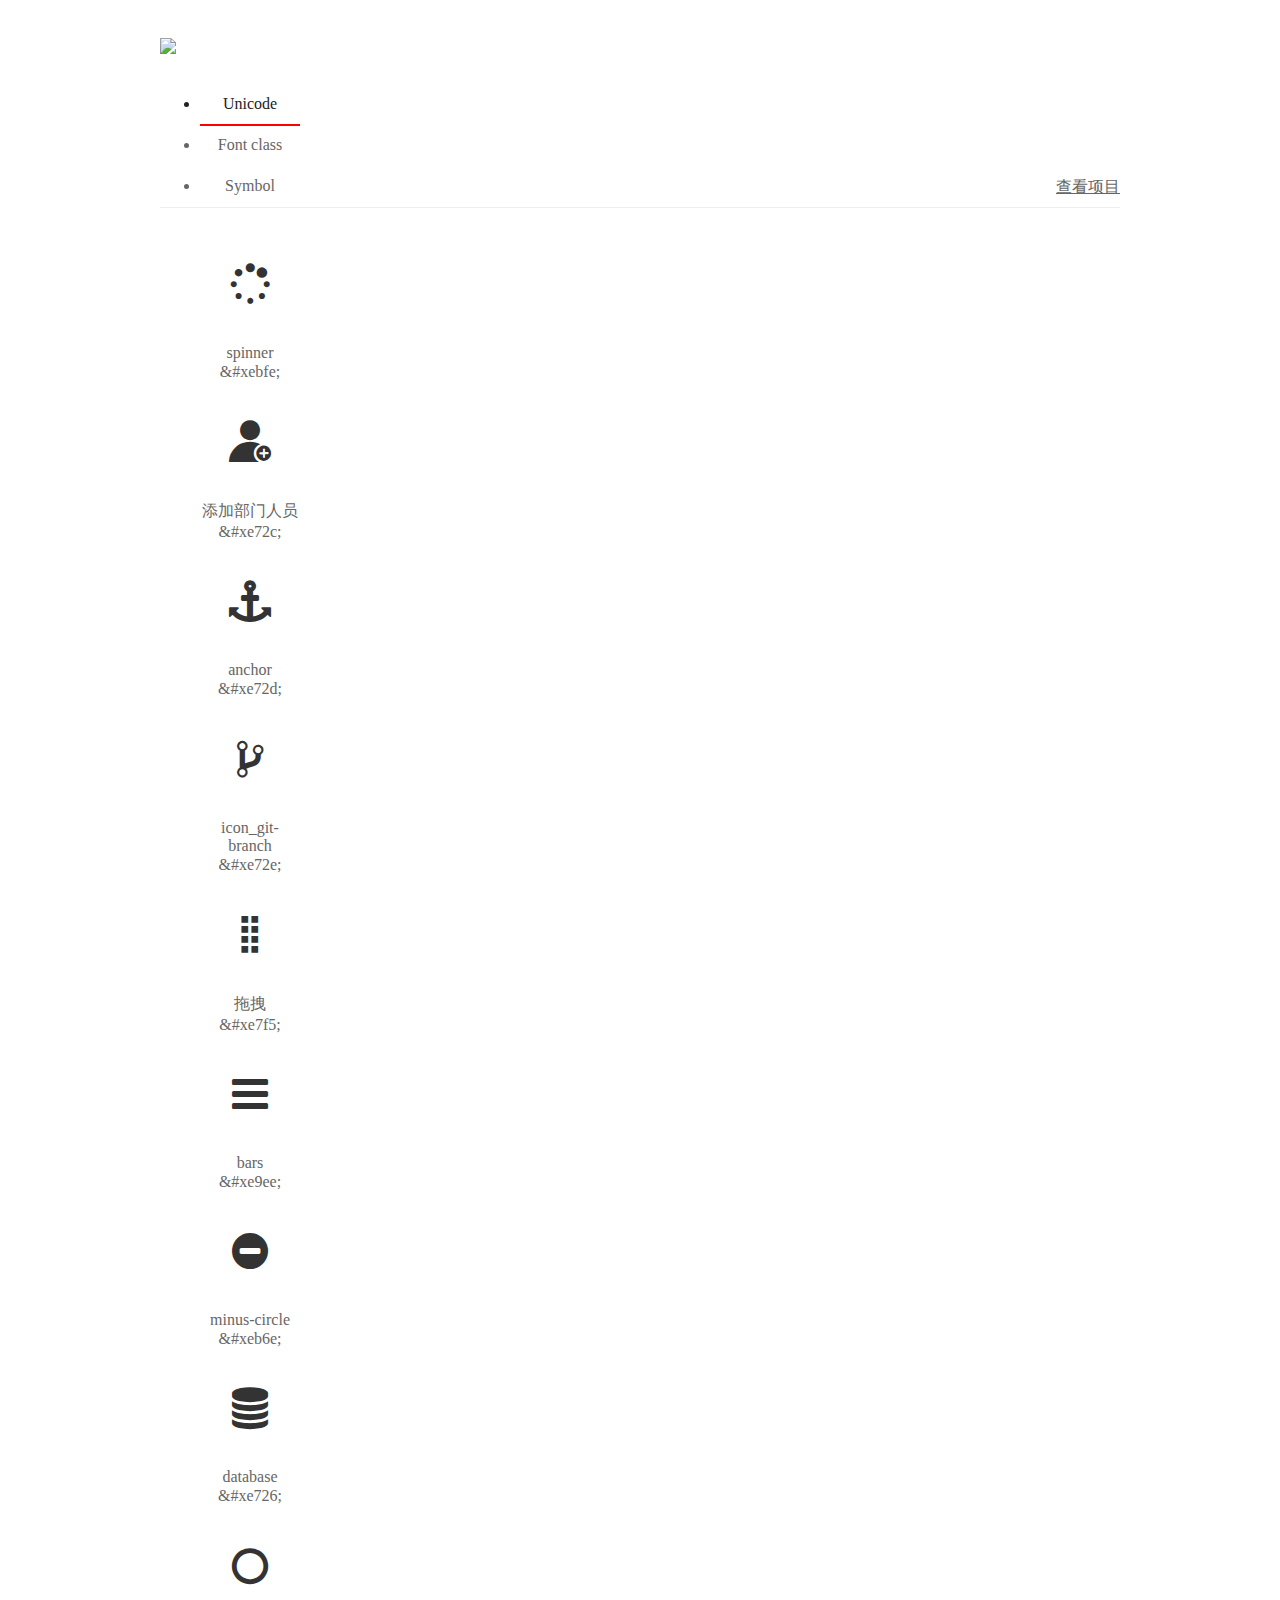
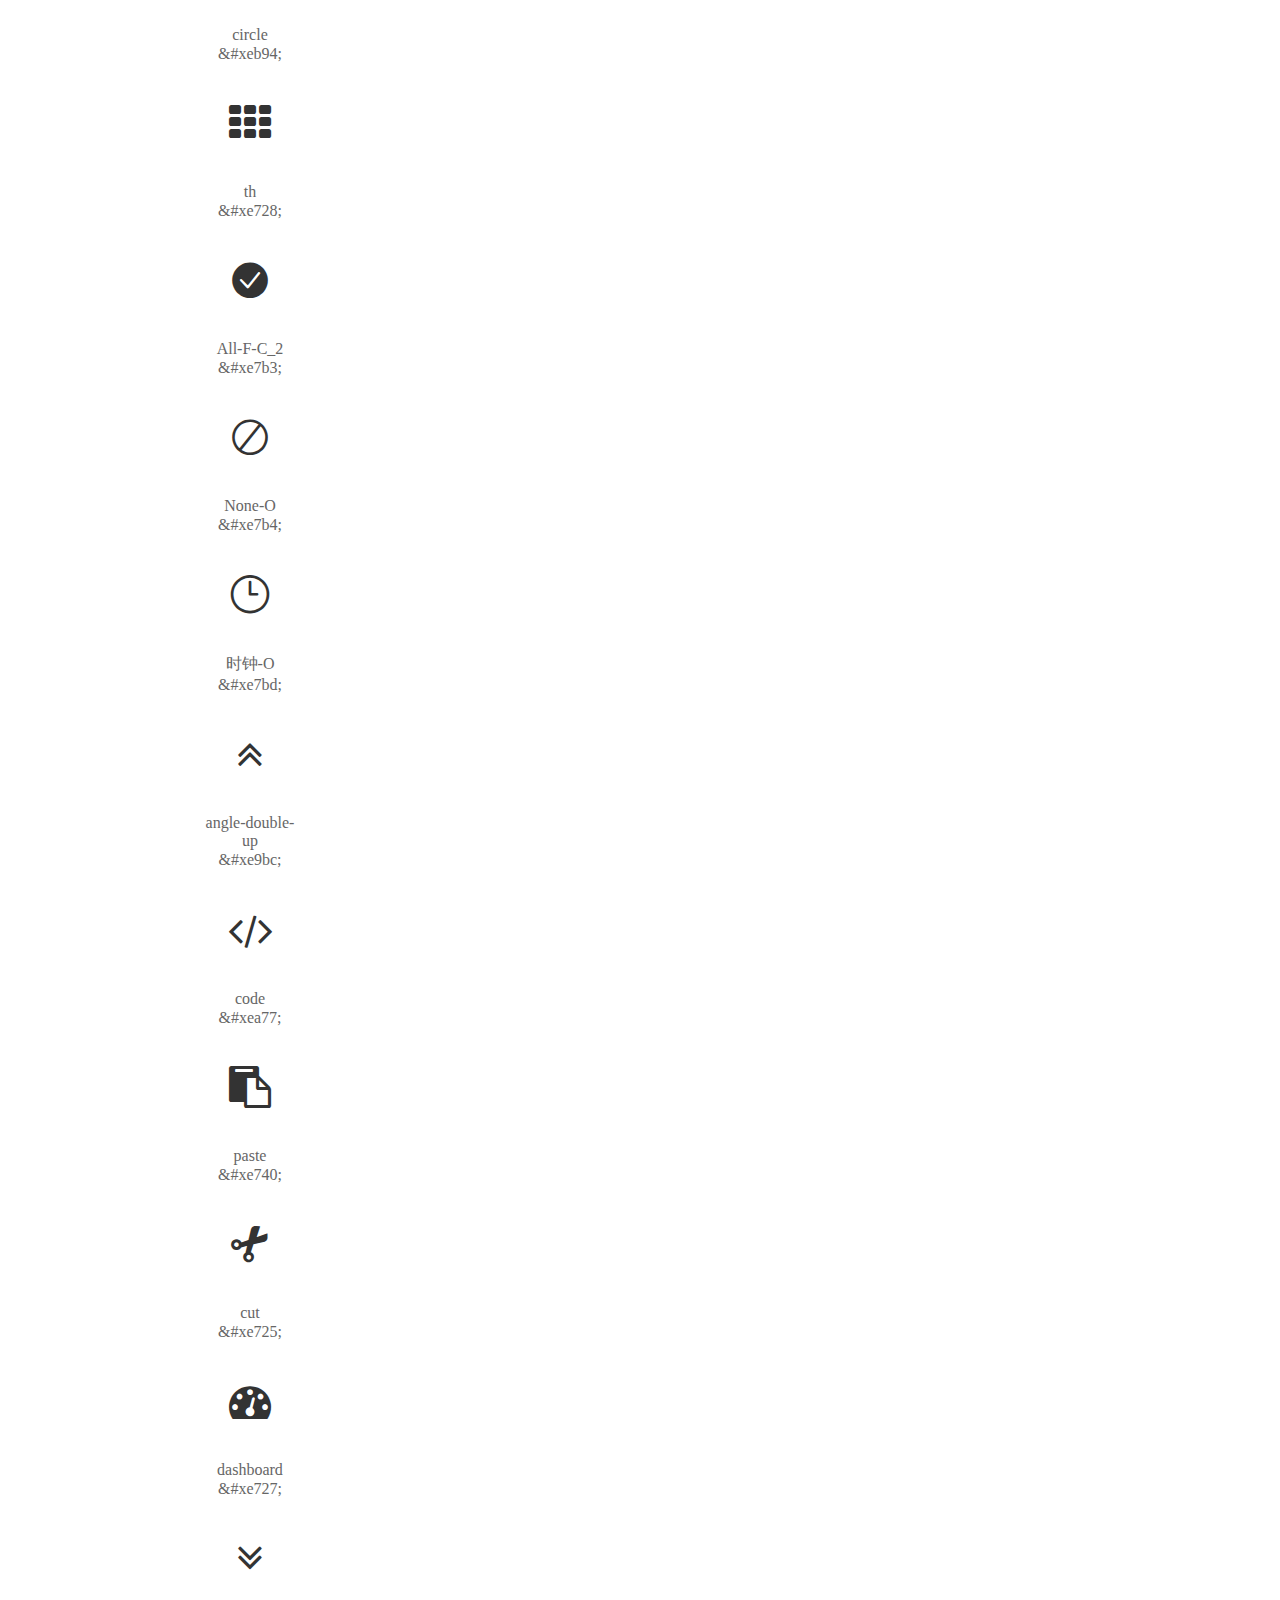
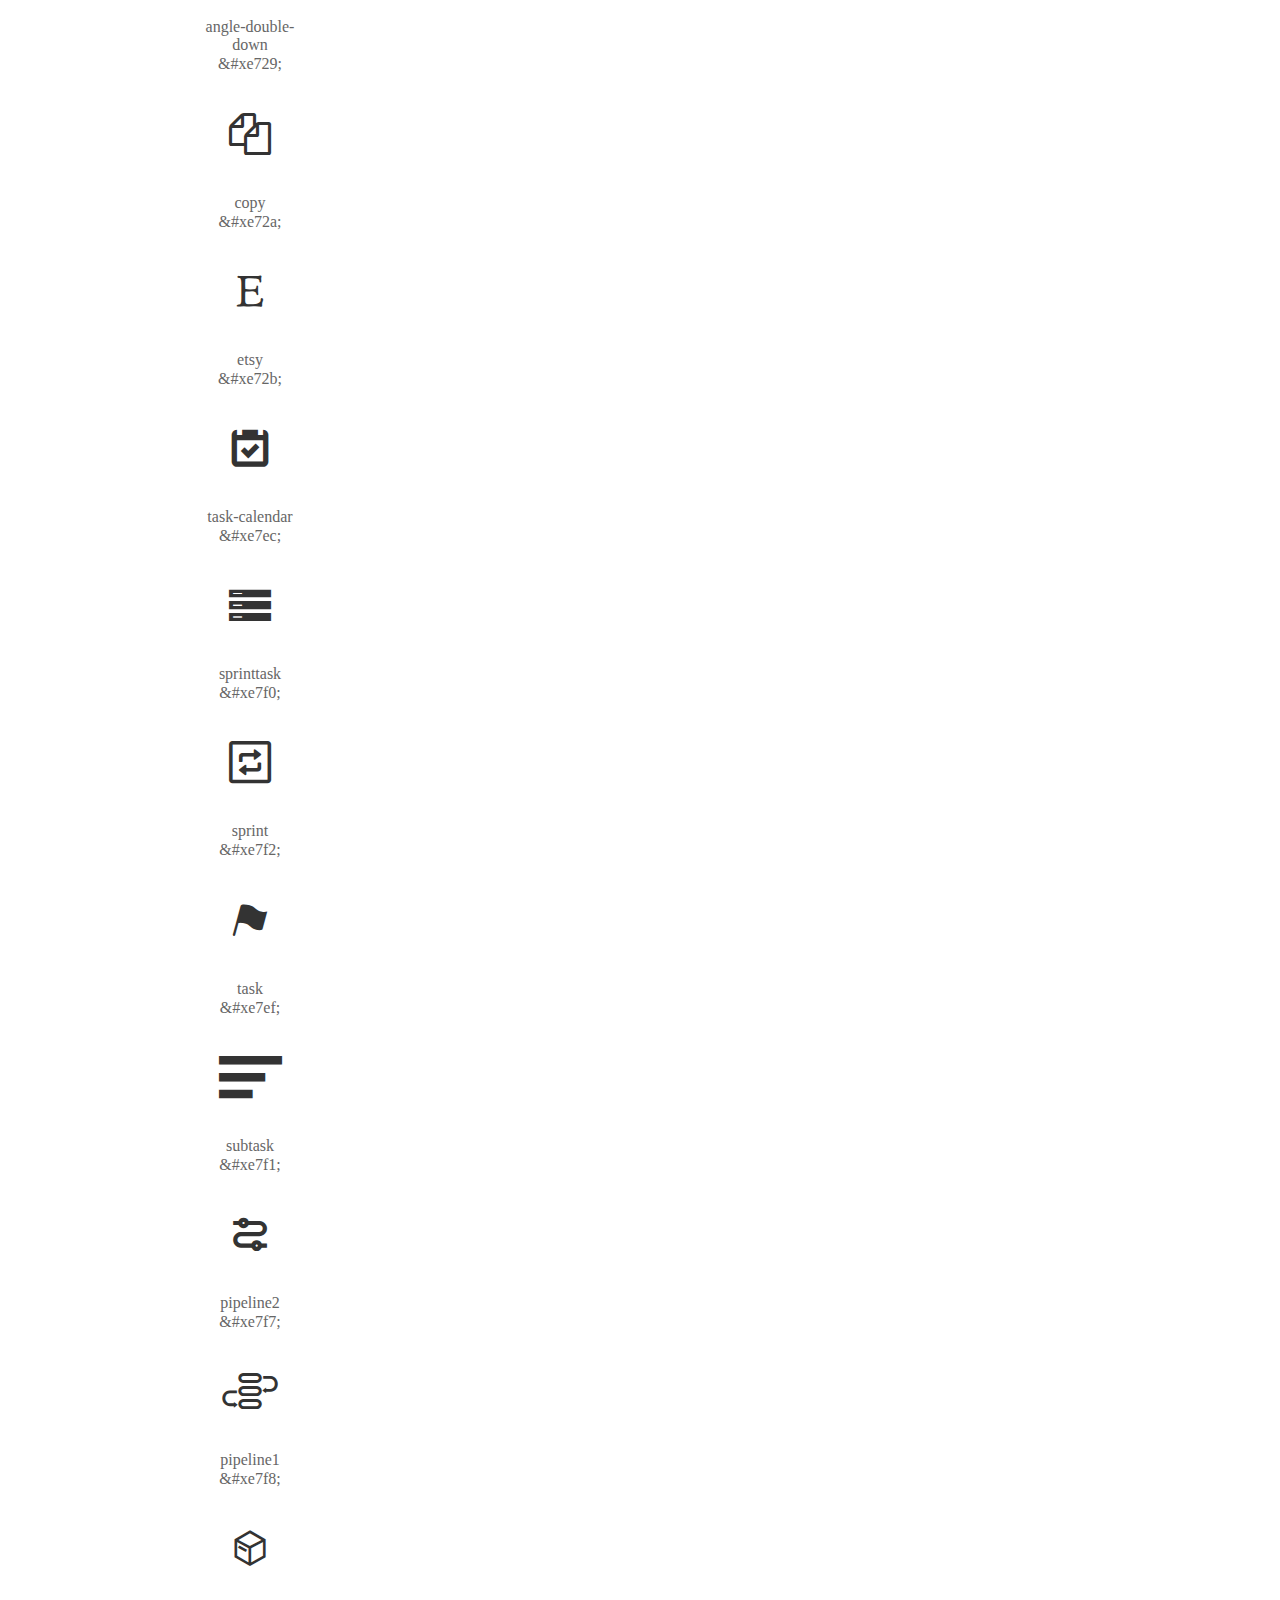
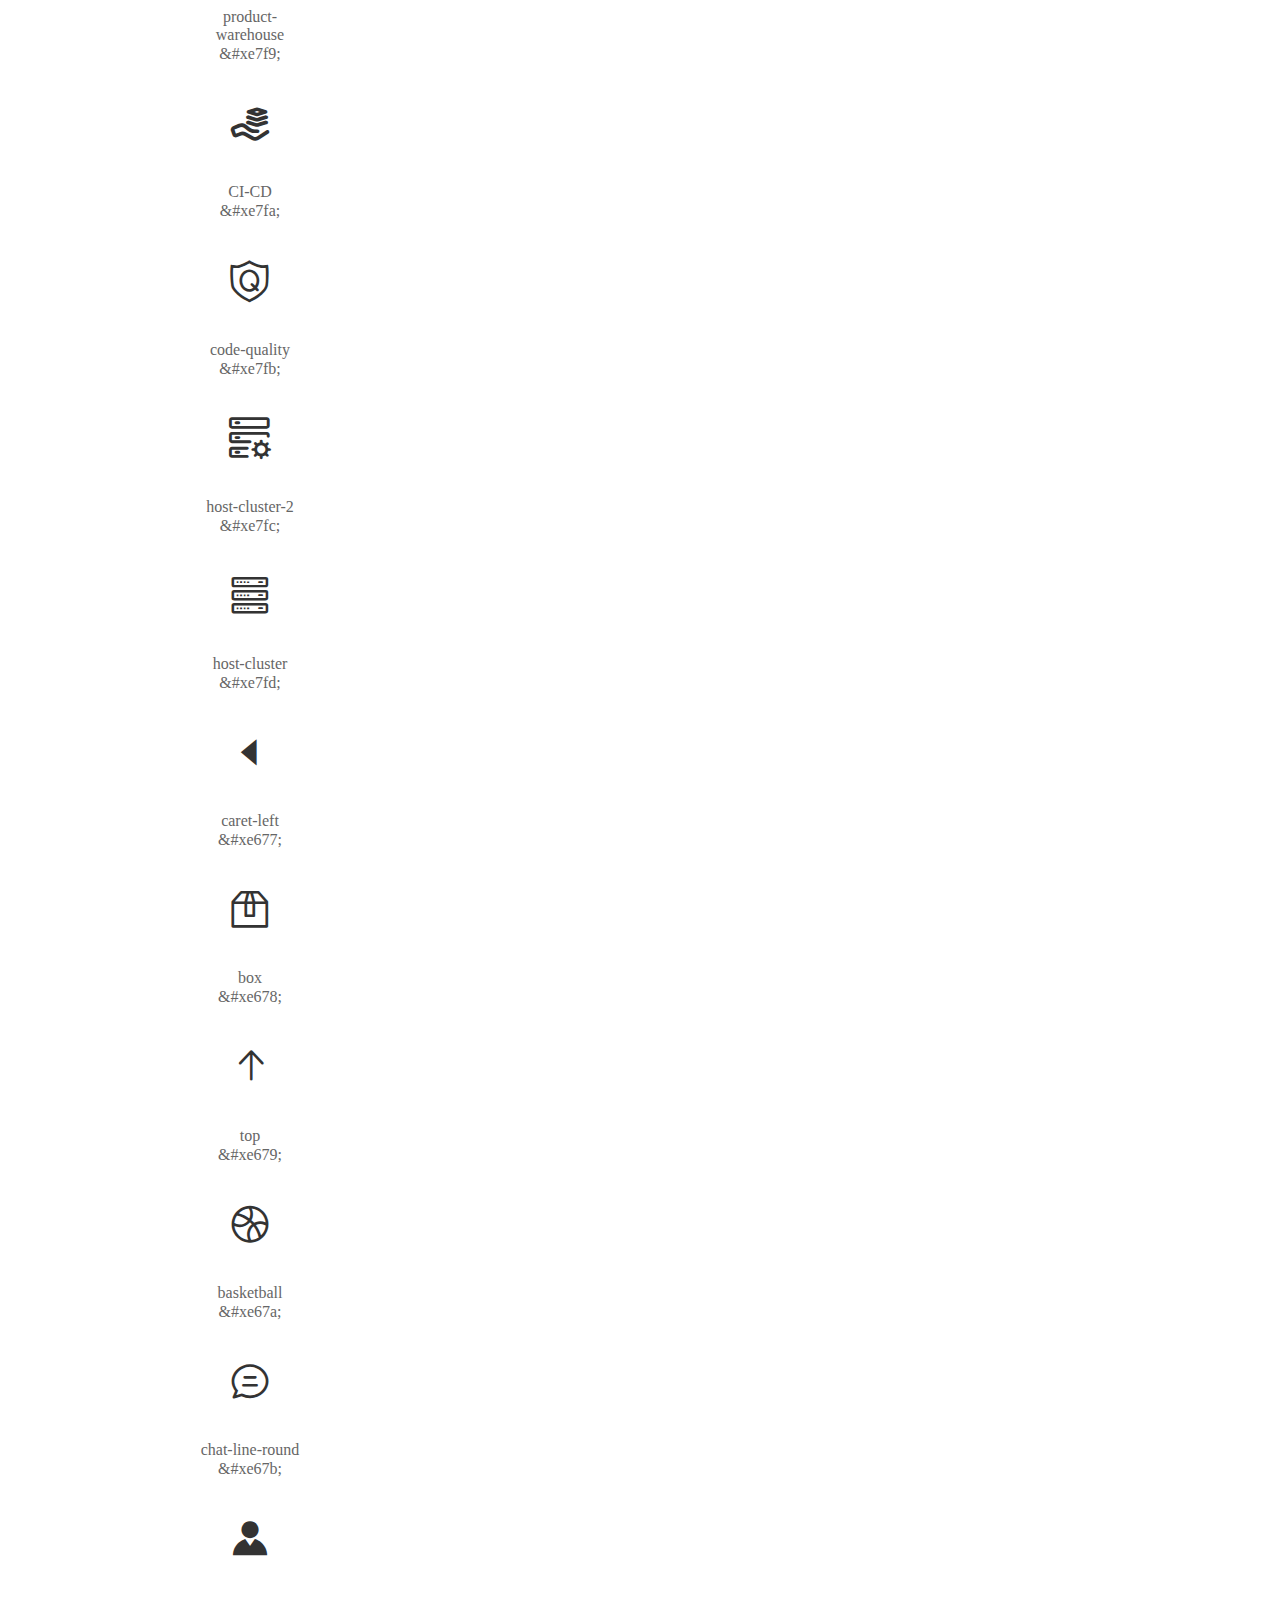
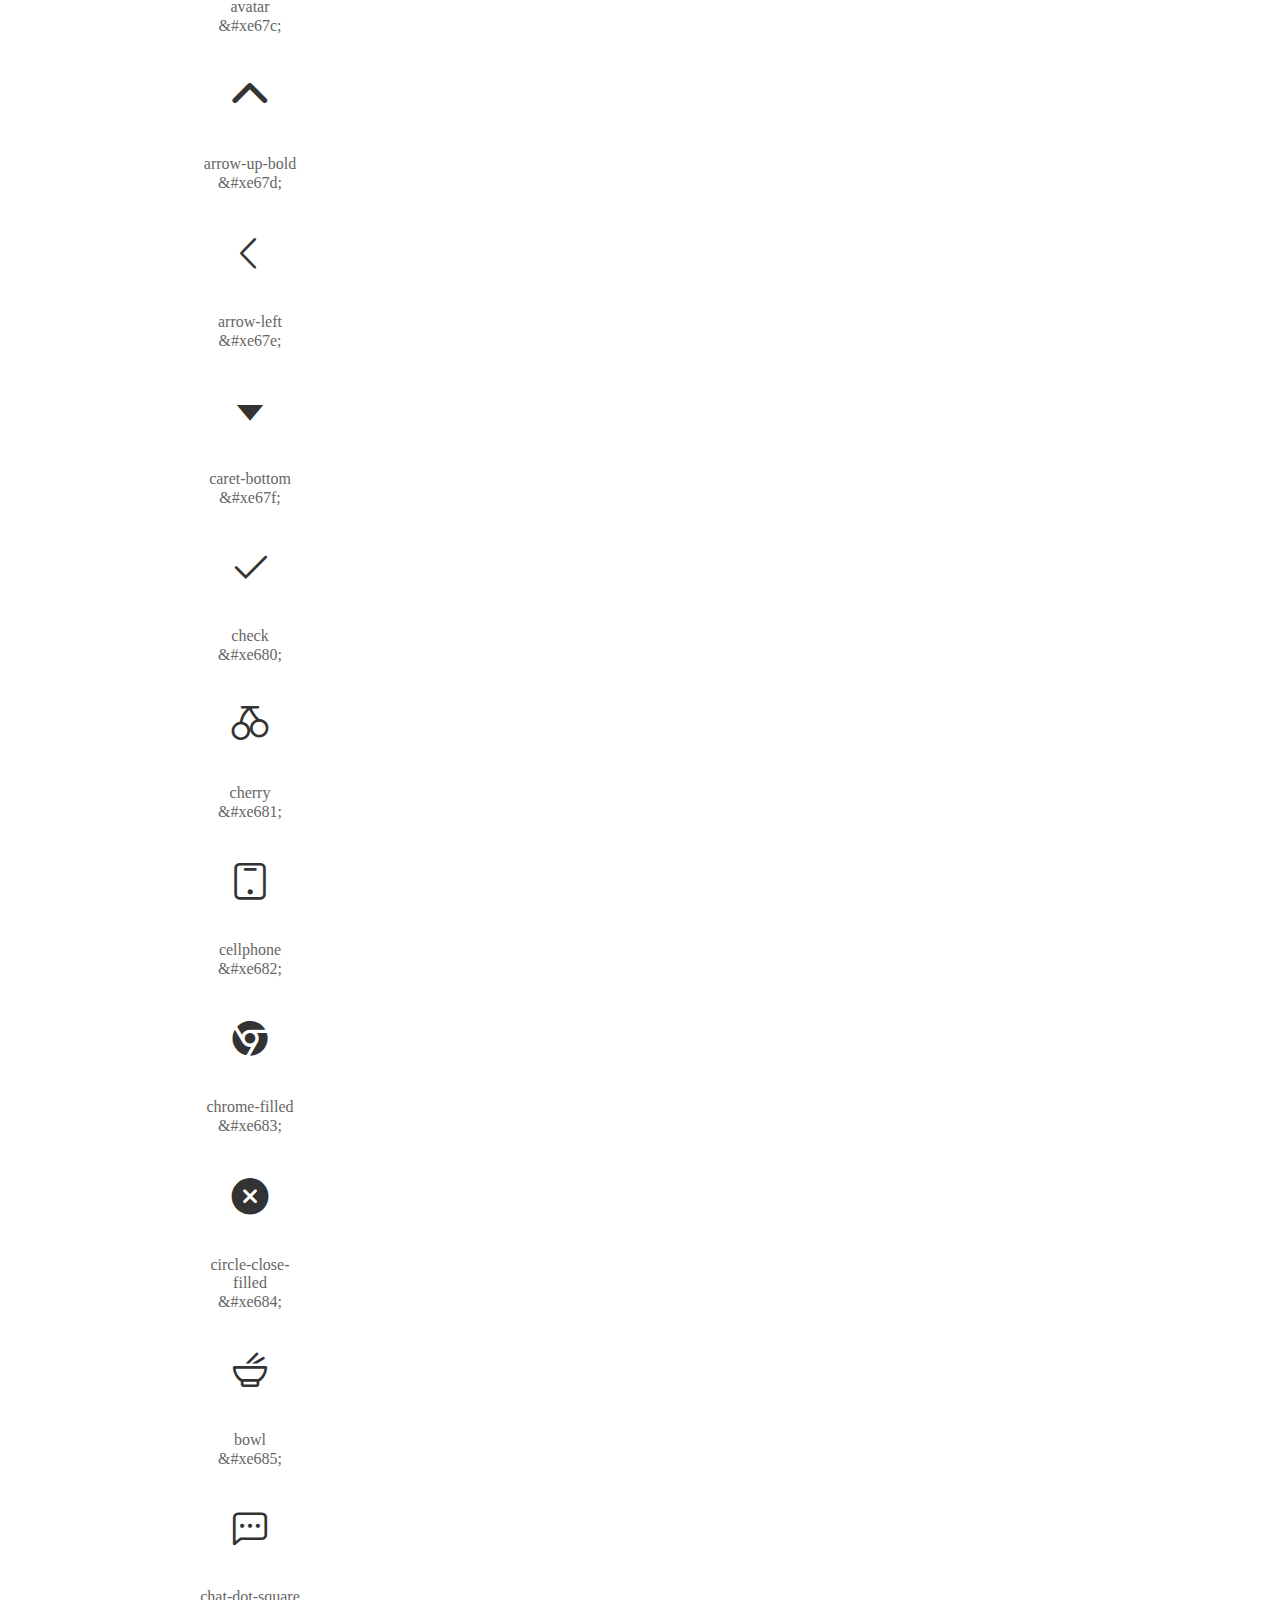
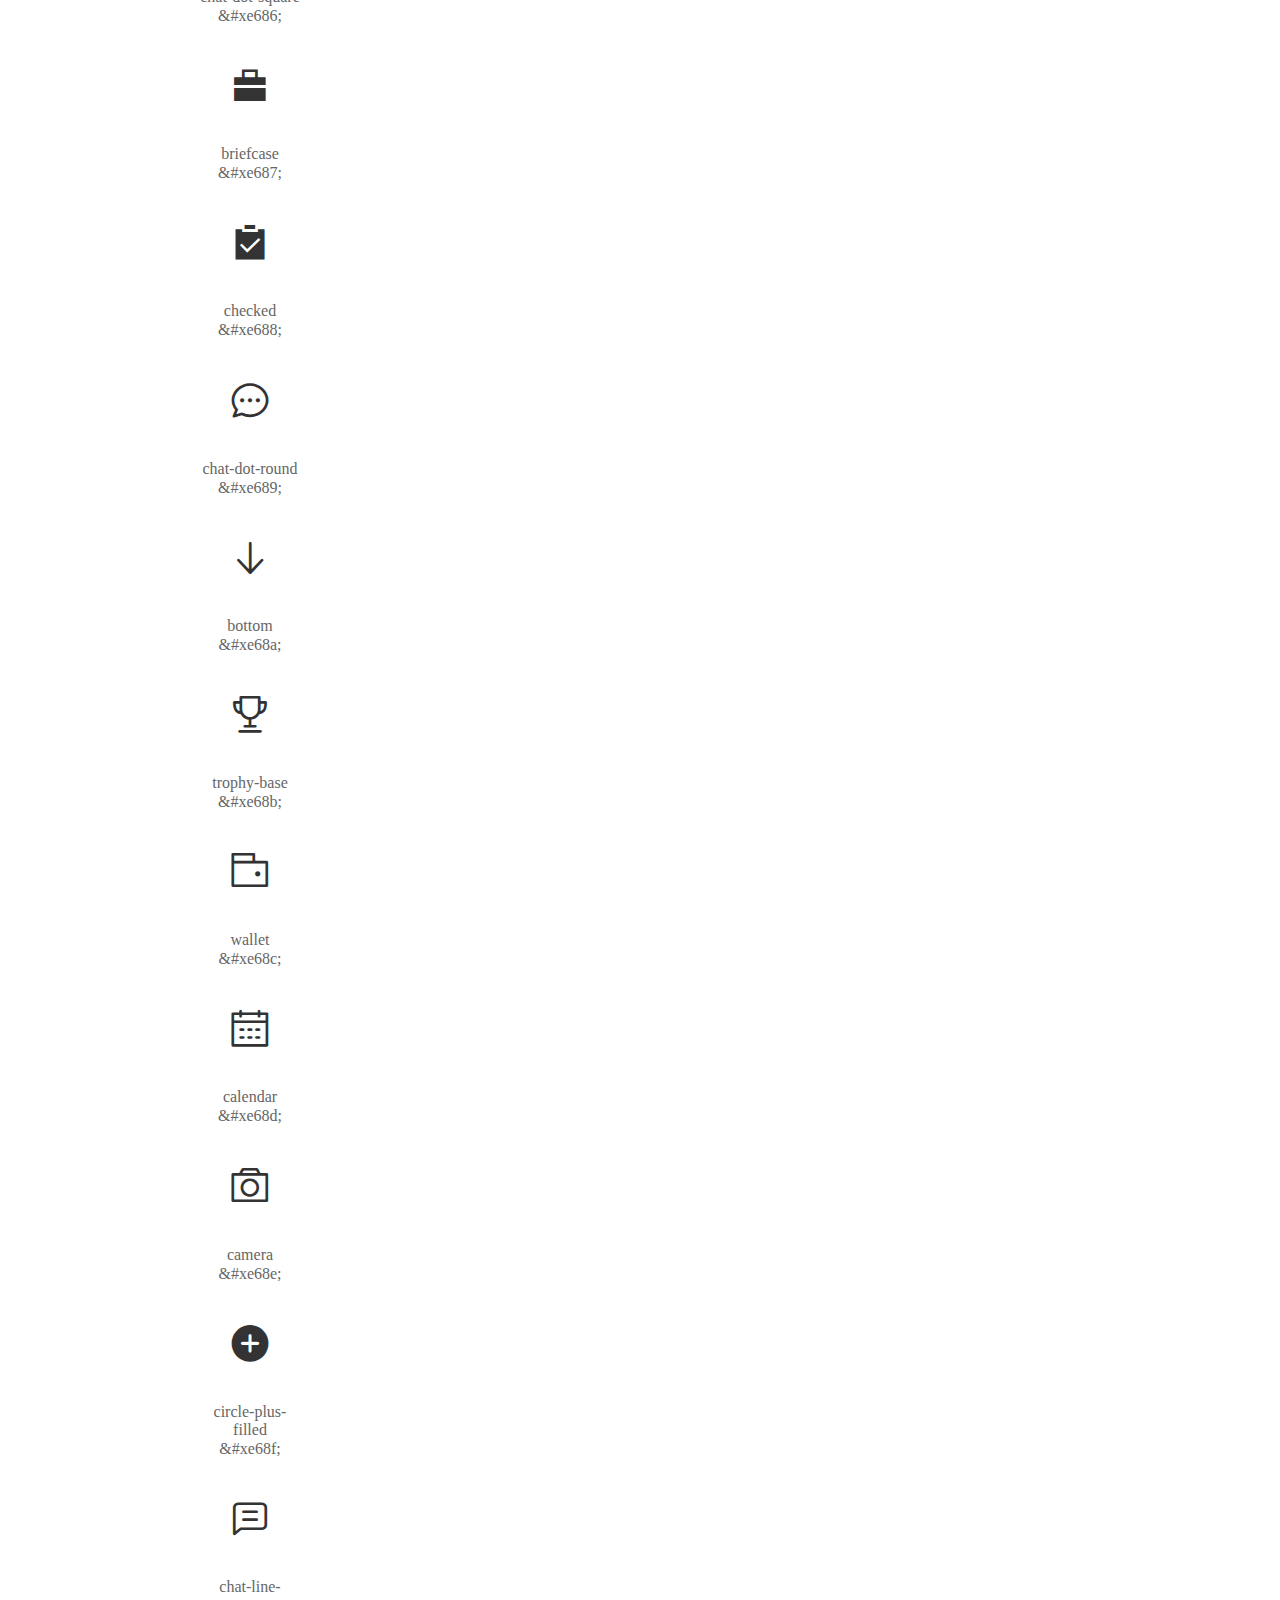
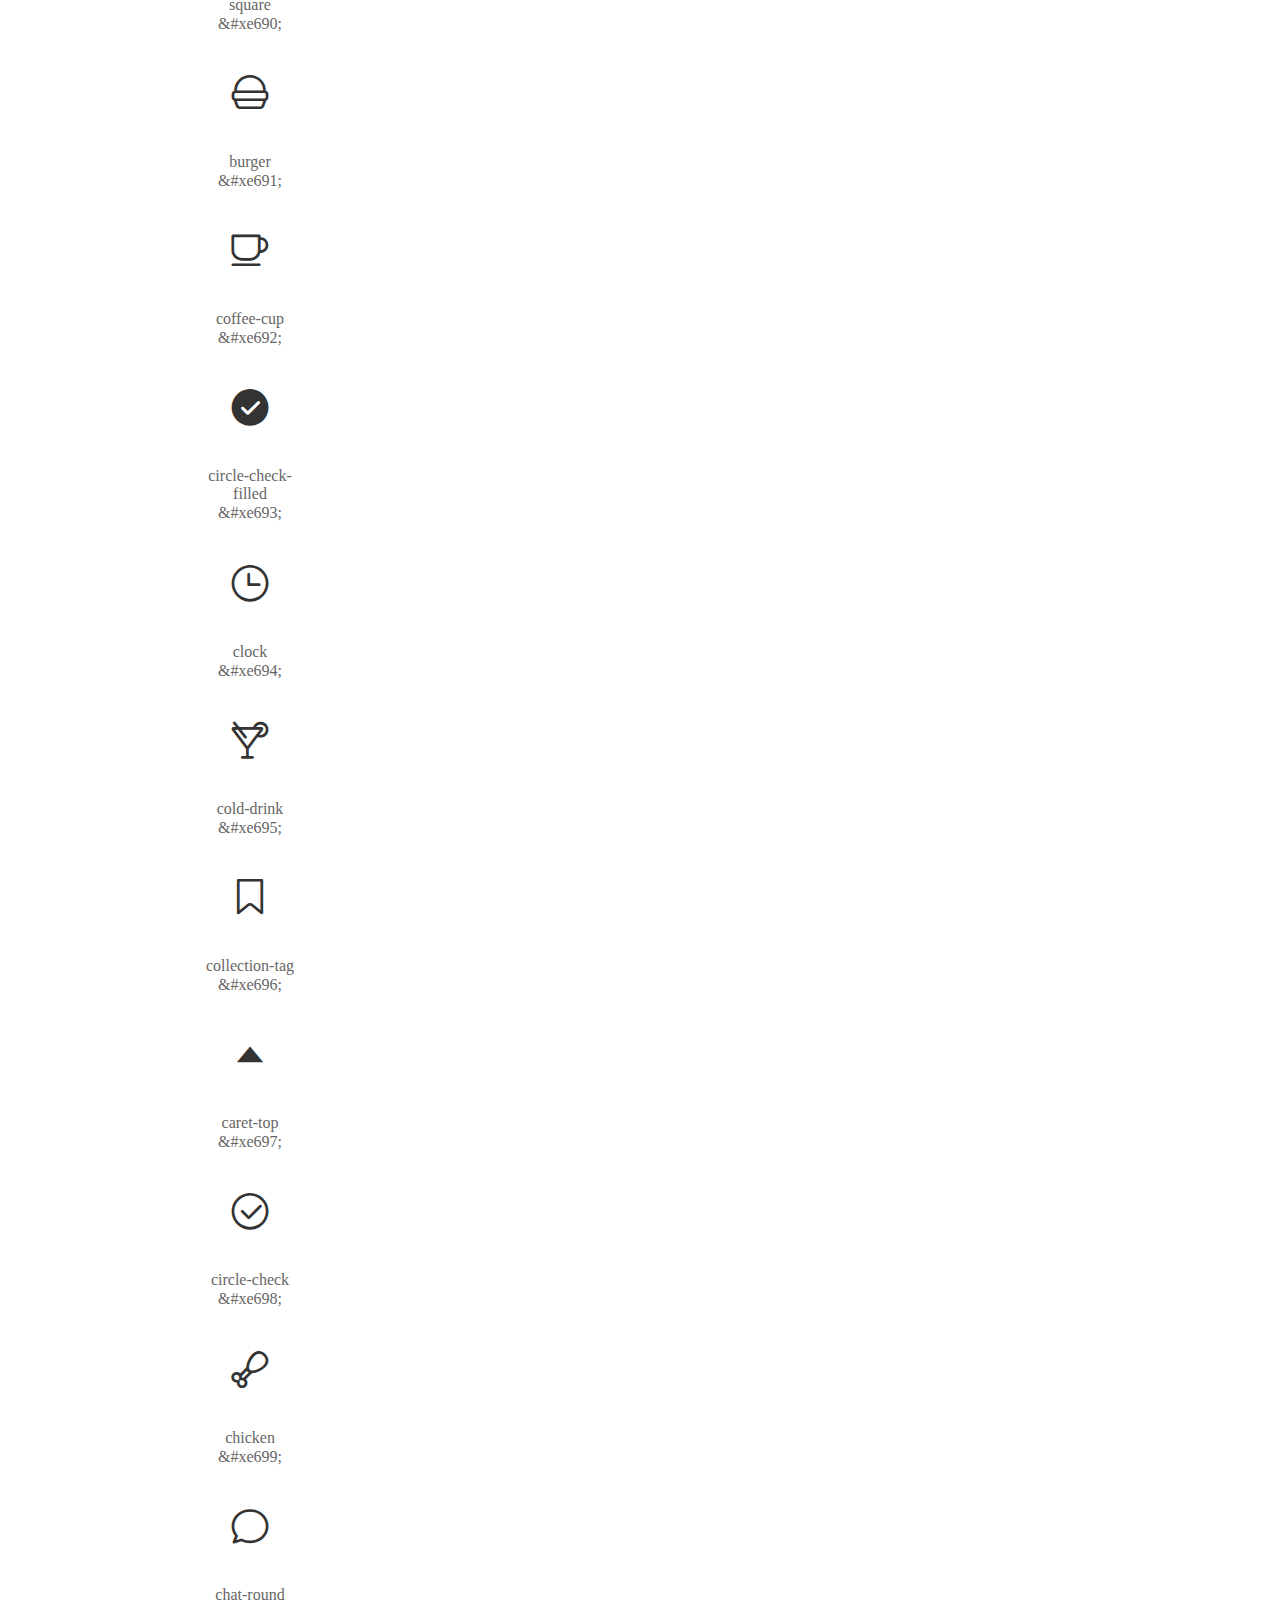
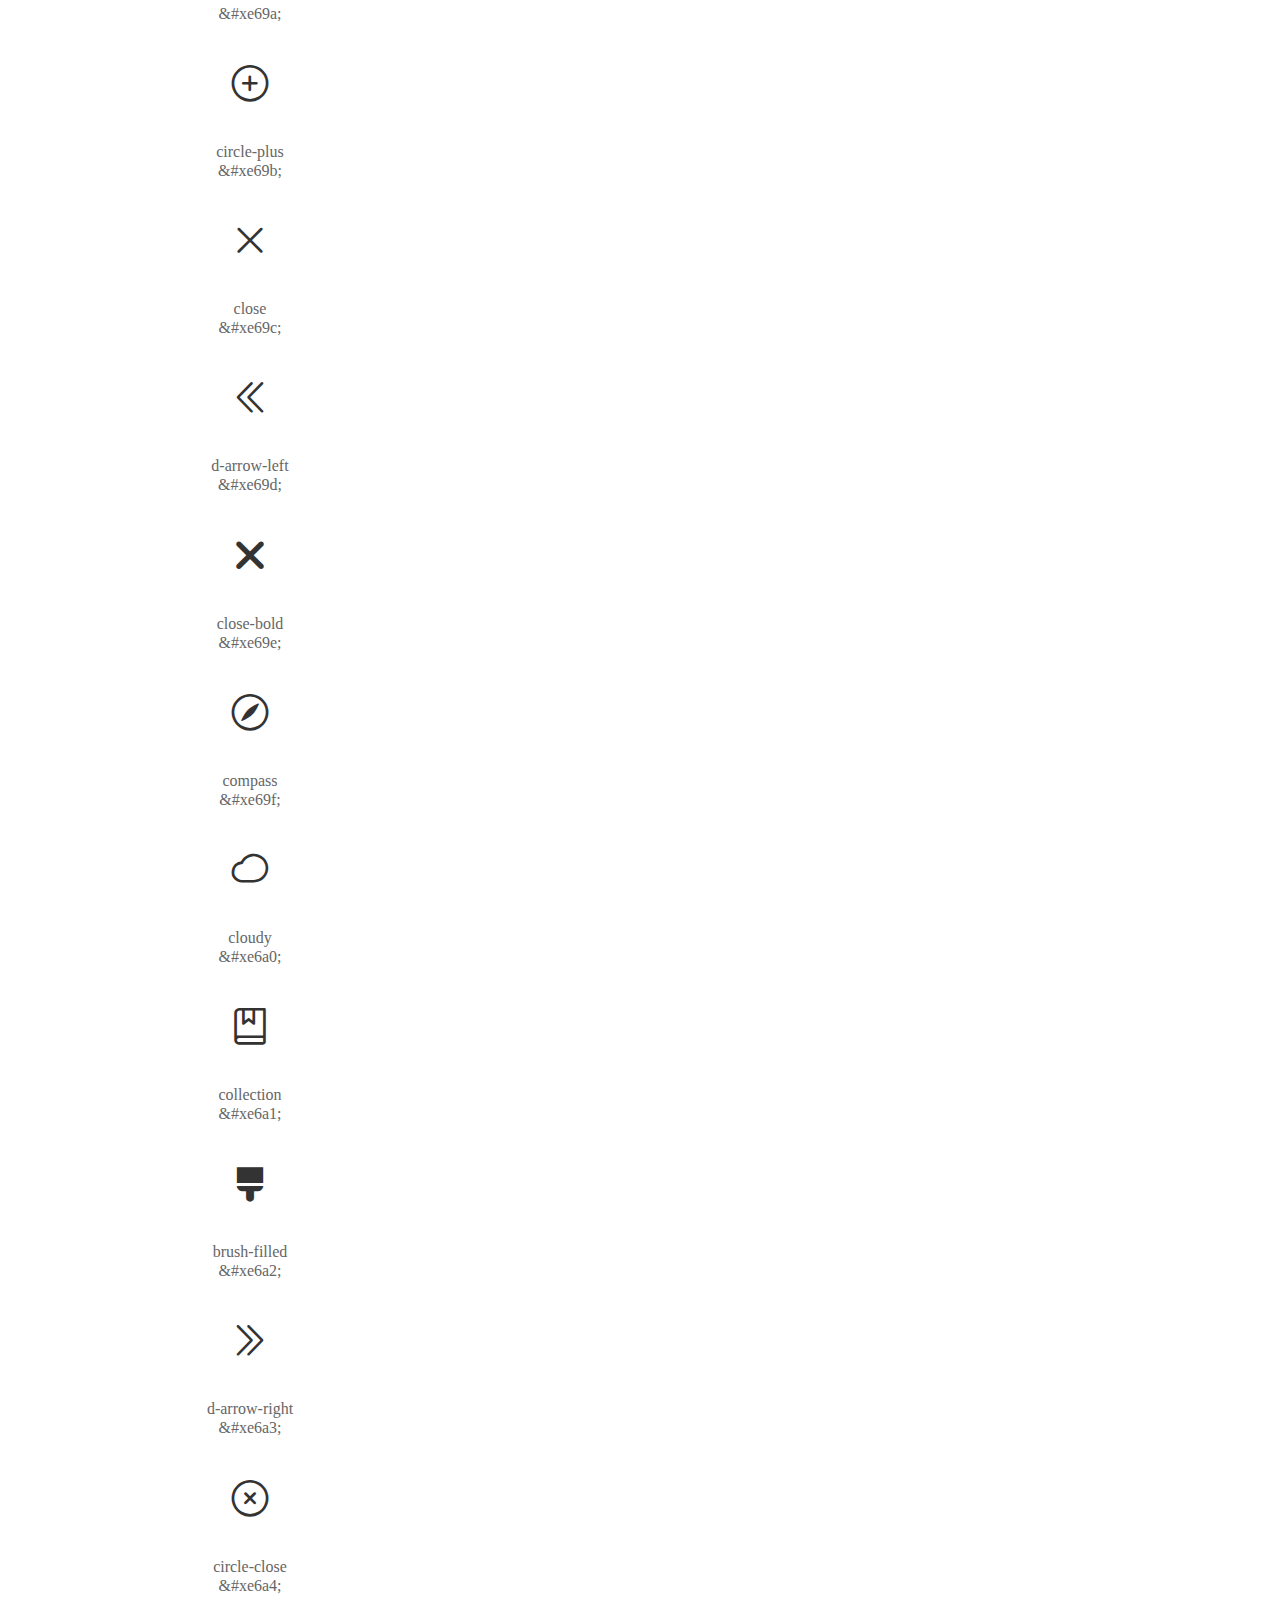
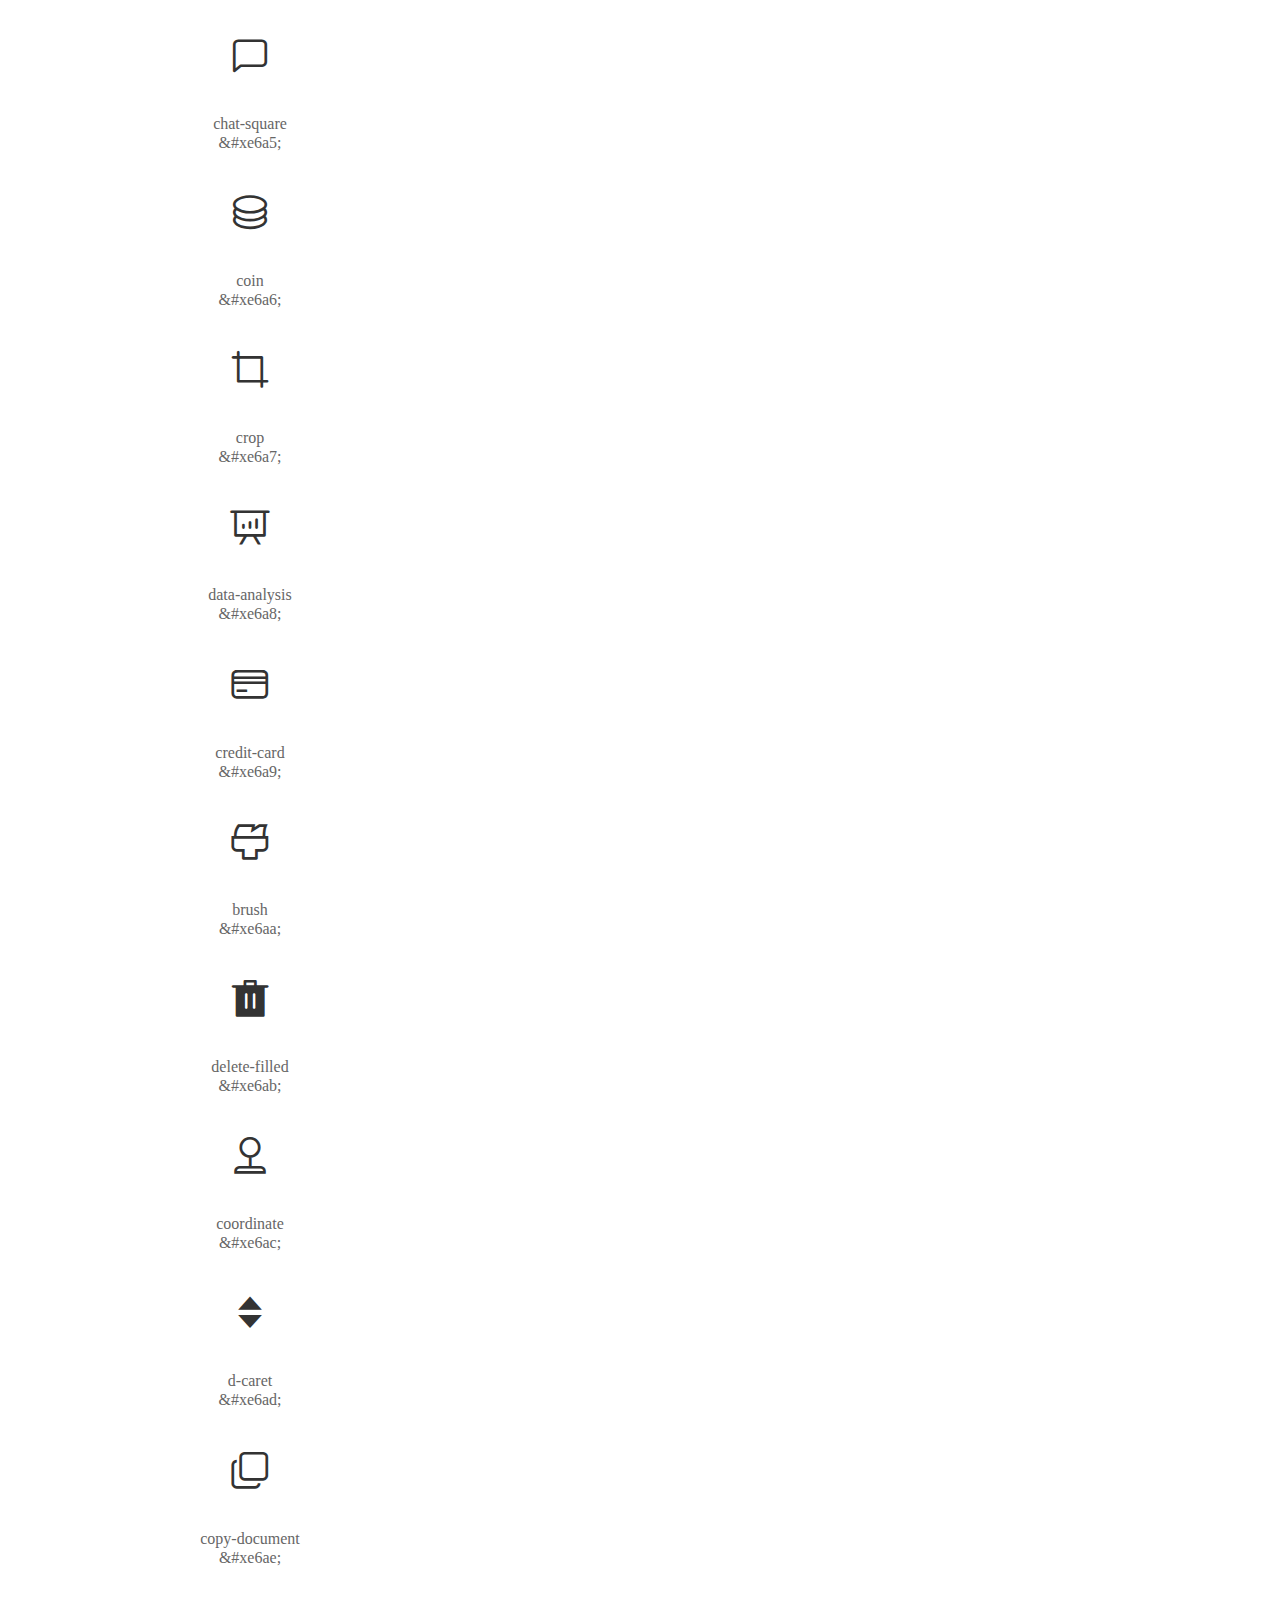
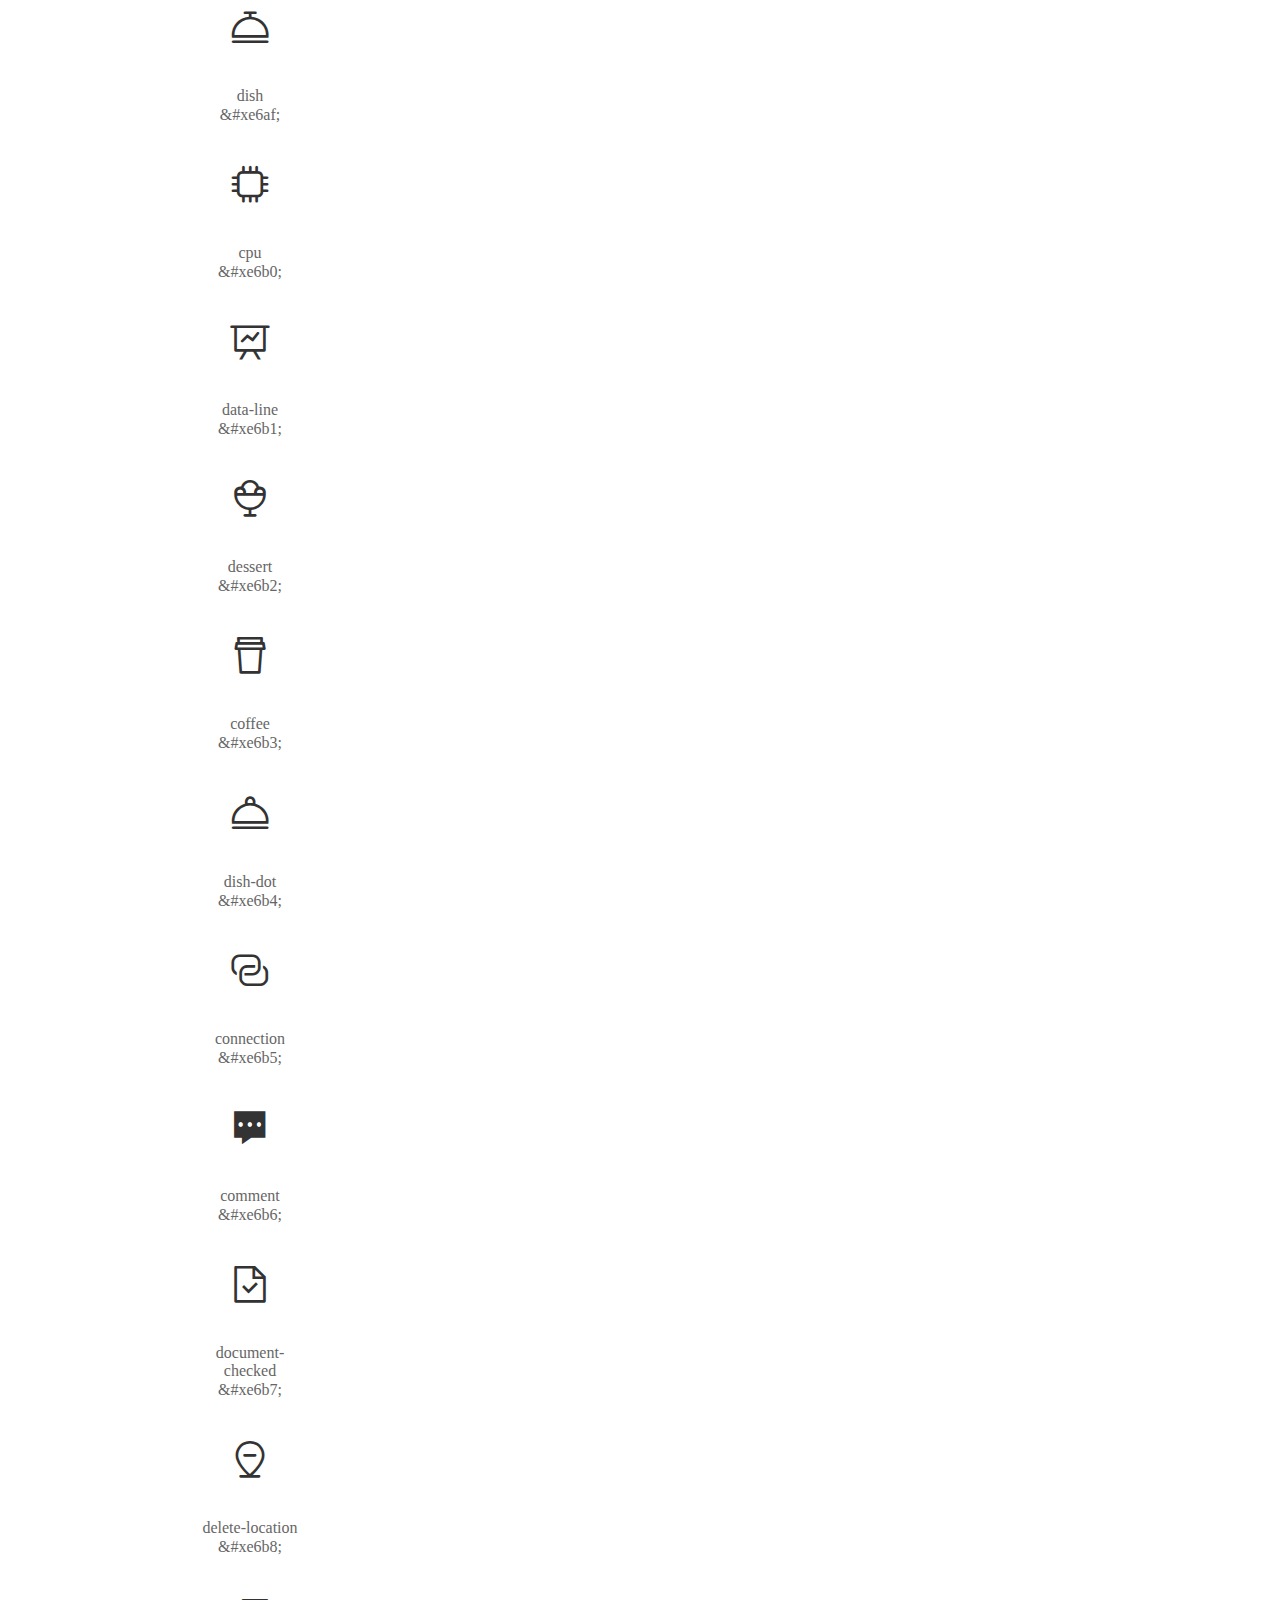
==== commit 494313c1: "Automated deployment: Fri Mar 24 03:25:30 UTC 2023 53ce9c7db1d3adcb8df0f8b7ce8c50240dfe6f38" ====
--- a/index.html
+++ b/index.html
@@ -55,6 +55,36 @@
           <ul class="icon_lists dib-box">
           
             <li class="dib">
+              <span class="icon visslmVueIcon">&#xebfe;</span>
+                <div class="name">spinner</div>
+                <div class="code-name">&amp;#xebfe;</div>
+              </li>
+          
+            <li class="dib">
+              <span class="icon visslmVueIcon">&#xe72c;</span>
+                <div class="name">添加部门人员</div>
+                <div class="code-name">&amp;#xe72c;</div>
+              </li>
+          
+            <li class="dib">
+              <span class="icon visslmVueIcon">&#xe72d;</span>
+                <div class="name">anchor</div>
+                <div class="code-name">&amp;#xe72d;</div>
+              </li>
+          
+            <li class="dib">
+              <span class="icon visslmVueIcon">&#xe72e;</span>
+                <div class="name">icon_git-branch</div>
+                <div class="code-name">&amp;#xe72e;</div>
+              </li>
+          
+            <li class="dib">
+              <span class="icon visslmVueIcon">&#xe7f5;</span>
+                <div class="name">拖拽</div>
+                <div class="code-name">&amp;#xe7f5;</div>
+              </li>
+          
+            <li class="dib">
               <span class="icon visslmVueIcon">&#xe9ee;</span>
                 <div class="name">bars</div>
                 <div class="code-name">&amp;#xe9ee;</div>
@@ -1998,10 +2028,10 @@
 <pre><code class="language-css"
 >@font-face {
   font-family: 'visslmVueIcon';
-  src: url('iconfont.woff2?t=1679568352583') format('woff2'),
-       url('iconfont.woff?t=1679568352583') format('woff'),
-       url('iconfont.ttf?t=1679568352583') format('truetype'),
-       url('iconfont.svg?t=1679568352583#visslmVueIcon') format('svg');
+  src: url('iconfont.woff2?t=1679627372338') format('woff2'),
+       url('iconfont.woff?t=1679627372338') format('woff'),
+       url('iconfont.ttf?t=1679627372338') format('truetype'),
+       url('iconfont.svg?t=1679627372338#visslmVueIcon') format('svg');
 }
 </code></pre>
           <h3 id="-iconfont-">第二步：定义使用 iconfont 的样式</h3>
@@ -2026,6 +2056,51 @@
       </div>
       <div class="content font-class">
         <ul class="icon_lists dib-box">
+          
+          <li class="dib">
+            <span class="icon visslmVueIcon visslmIcon-spinner"></span>
+            <div class="name">
+              spinner
+            </div>
+            <div class="code-name">.visslmIcon-spinner
+            </div>
+          </li>
+          
+          <li class="dib">
+            <span class="icon visslmVueIcon visslmIcon-add-person"></span>
+            <div class="name">
+              添加部门人员
+            </div>
+            <div class="code-name">.visslmIcon-add-person
+            </div>
+          </li>
+          
+          <li class="dib">
+            <span class="icon visslmVueIcon visslmIcon-anchor"></span>
+            <div class="name">
+              anchor
+            </div>
+            <div class="code-name">.visslmIcon-anchor
+            </div>
+          </li>
+          
+          <li class="dib">
+            <span class="icon visslmVueIcon visslmIcon-branch"></span>
+            <div class="name">
+              icon_git-branch
+            </div>
+            <div class="code-name">.visslmIcon-branch
+            </div>
+          </li>
+          
+          <li class="dib">
+            <span class="icon visslmVueIcon visslmIcon-dragger-four"></span>
+            <div class="name">
+              拖拽
+            </div>
+            <div class="code-name">.visslmIcon-dragger-four
+            </div>
+          </li>
           
           <li class="dib">
             <span class="icon visslmVueIcon visslmIcon-bars"></span>
@@ -4942,6 +5017,46 @@
       </div>
       <div class="content symbol">
           <ul class="icon_lists dib-box">
+          
+            <li class="dib">
+                <svg class="icon svg-icon" aria-hidden="true">
+                  <use xlink:href="#visslmIcon-spinner"></use>
+                </svg>
+                <div class="name">spinner</div>
+                <div class="code-name">#visslmIcon-spinner</div>
+            </li>
+          
+            <li class="dib">
+                <svg class="icon svg-icon" aria-hidden="true">
+                  <use xlink:href="#visslmIcon-add-person"></use>
+                </svg>
+                <div class="name">添加部门人员</div>
+                <div class="code-name">#visslmIcon-add-person</div>
+            </li>
+          
+            <li class="dib">
+                <svg class="icon svg-icon" aria-hidden="true">
+                  <use xlink:href="#visslmIcon-anchor"></use>
+                </svg>
+                <div class="name">anchor</div>
+                <div class="code-name">#visslmIcon-anchor</div>
+            </li>
+          
+            <li class="dib">
+                <svg class="icon svg-icon" aria-hidden="true">
+                  <use xlink:href="#visslmIcon-branch"></use>
+                </svg>
+                <div class="name">icon_git-branch</div>
+                <div class="code-name">#visslmIcon-branch</div>
+            </li>
+          
+            <li class="dib">
+                <svg class="icon svg-icon" aria-hidden="true">
+                  <use xlink:href="#visslmIcon-dragger-four"></use>
+                </svg>
+                <div class="name">拖拽</div>
+                <div class="code-name">#visslmIcon-dragger-four</div>
+            </li>
           
             <li class="dib">
                 <svg class="icon svg-icon" aria-hidden="true">
--- a/iconfont.css
+++ b/iconfont.css
@@ -1,9 +1,9 @@
 @font-face {
   font-family: "visslmVueIcon"; /* Project id 3949346 */
-  src: url('iconfont.woff2?t=1679568352583') format('woff2'),
-       url('iconfont.woff?t=1679568352583') format('woff'),
-       url('iconfont.ttf?t=1679568352583') format('truetype'),
-       url('iconfont.svg?t=1679568352583#visslmVueIcon') format('svg');
+  src: url('iconfont.woff2?t=1679627372338') format('woff2'),
+       url('iconfont.woff?t=1679627372338') format('woff'),
+       url('iconfont.ttf?t=1679627372338') format('truetype'),
+       url('iconfont.svg?t=1679627372338#visslmVueIcon') format('svg');
 }
 
 .visslmVueIcon {
@@ -14,6 +14,26 @@
   -moz-osx-font-smoothing: grayscale;
 }
 
+.visslmIcon-spinner:before {
+  content: "\ebfe";
+}
+
+.visslmIcon-add-person:before {
+  content: "\e72c";
+}
+
+.visslmIcon-anchor:before {
+  content: "\e72d";
+}
+
+.visslmIcon-branch:before {
+  content: "\e72e";
+}
+
+.visslmIcon-dragger-four:before {
+  content: "\e7f5";
+}
+
 .visslmIcon-bars:before {
   content: "\e9ee";
 }
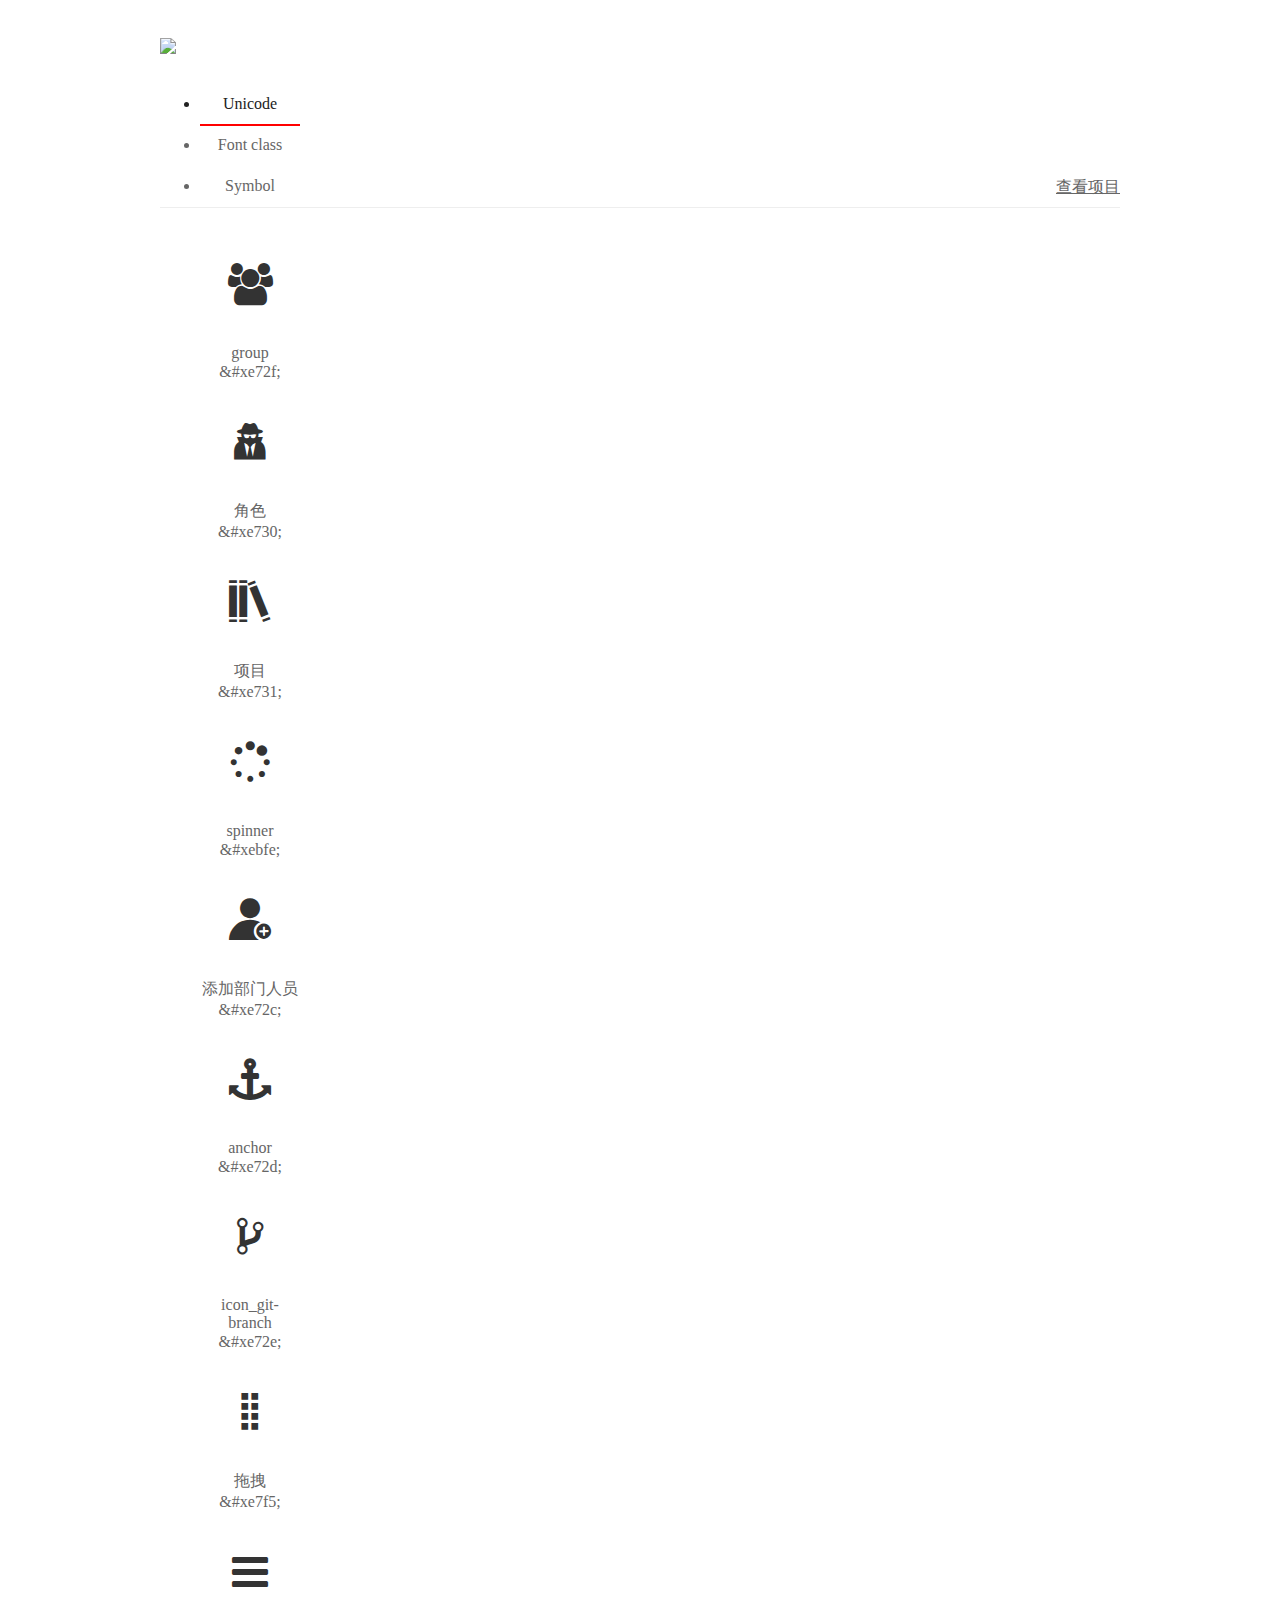
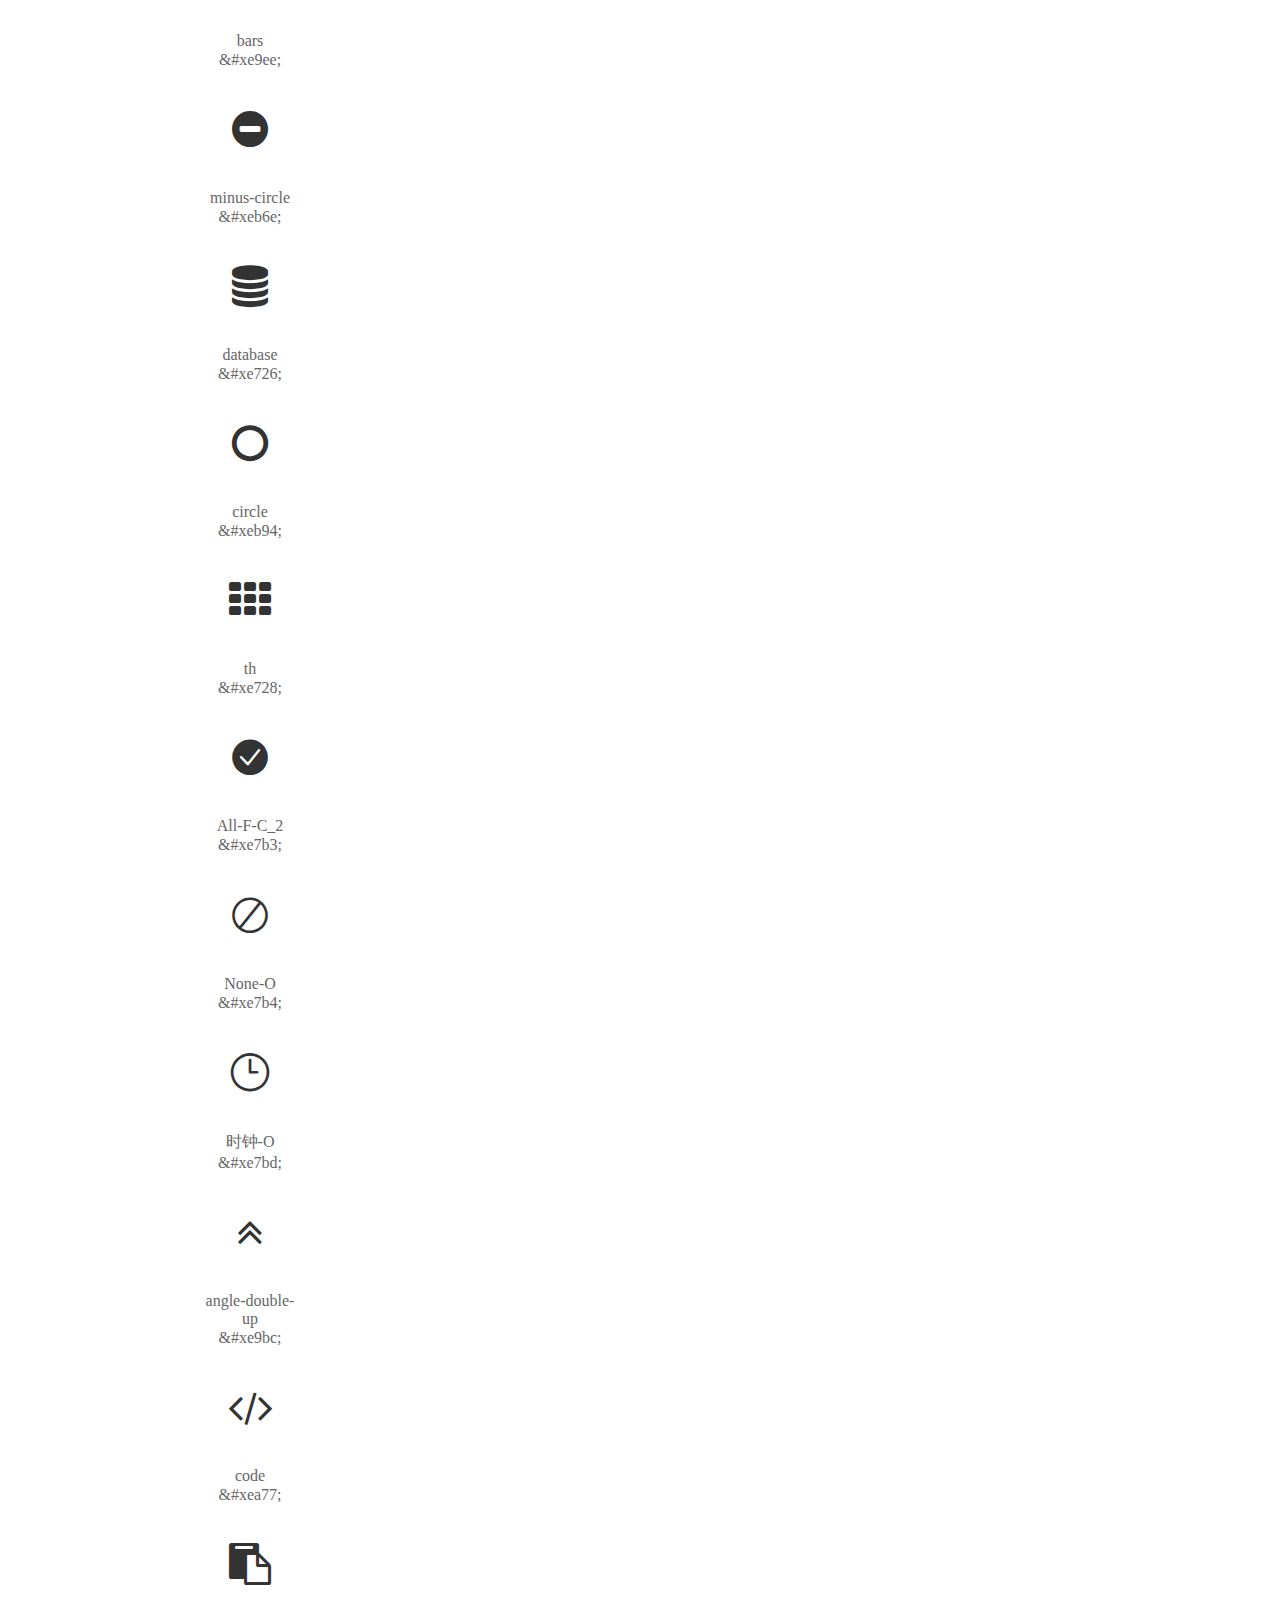
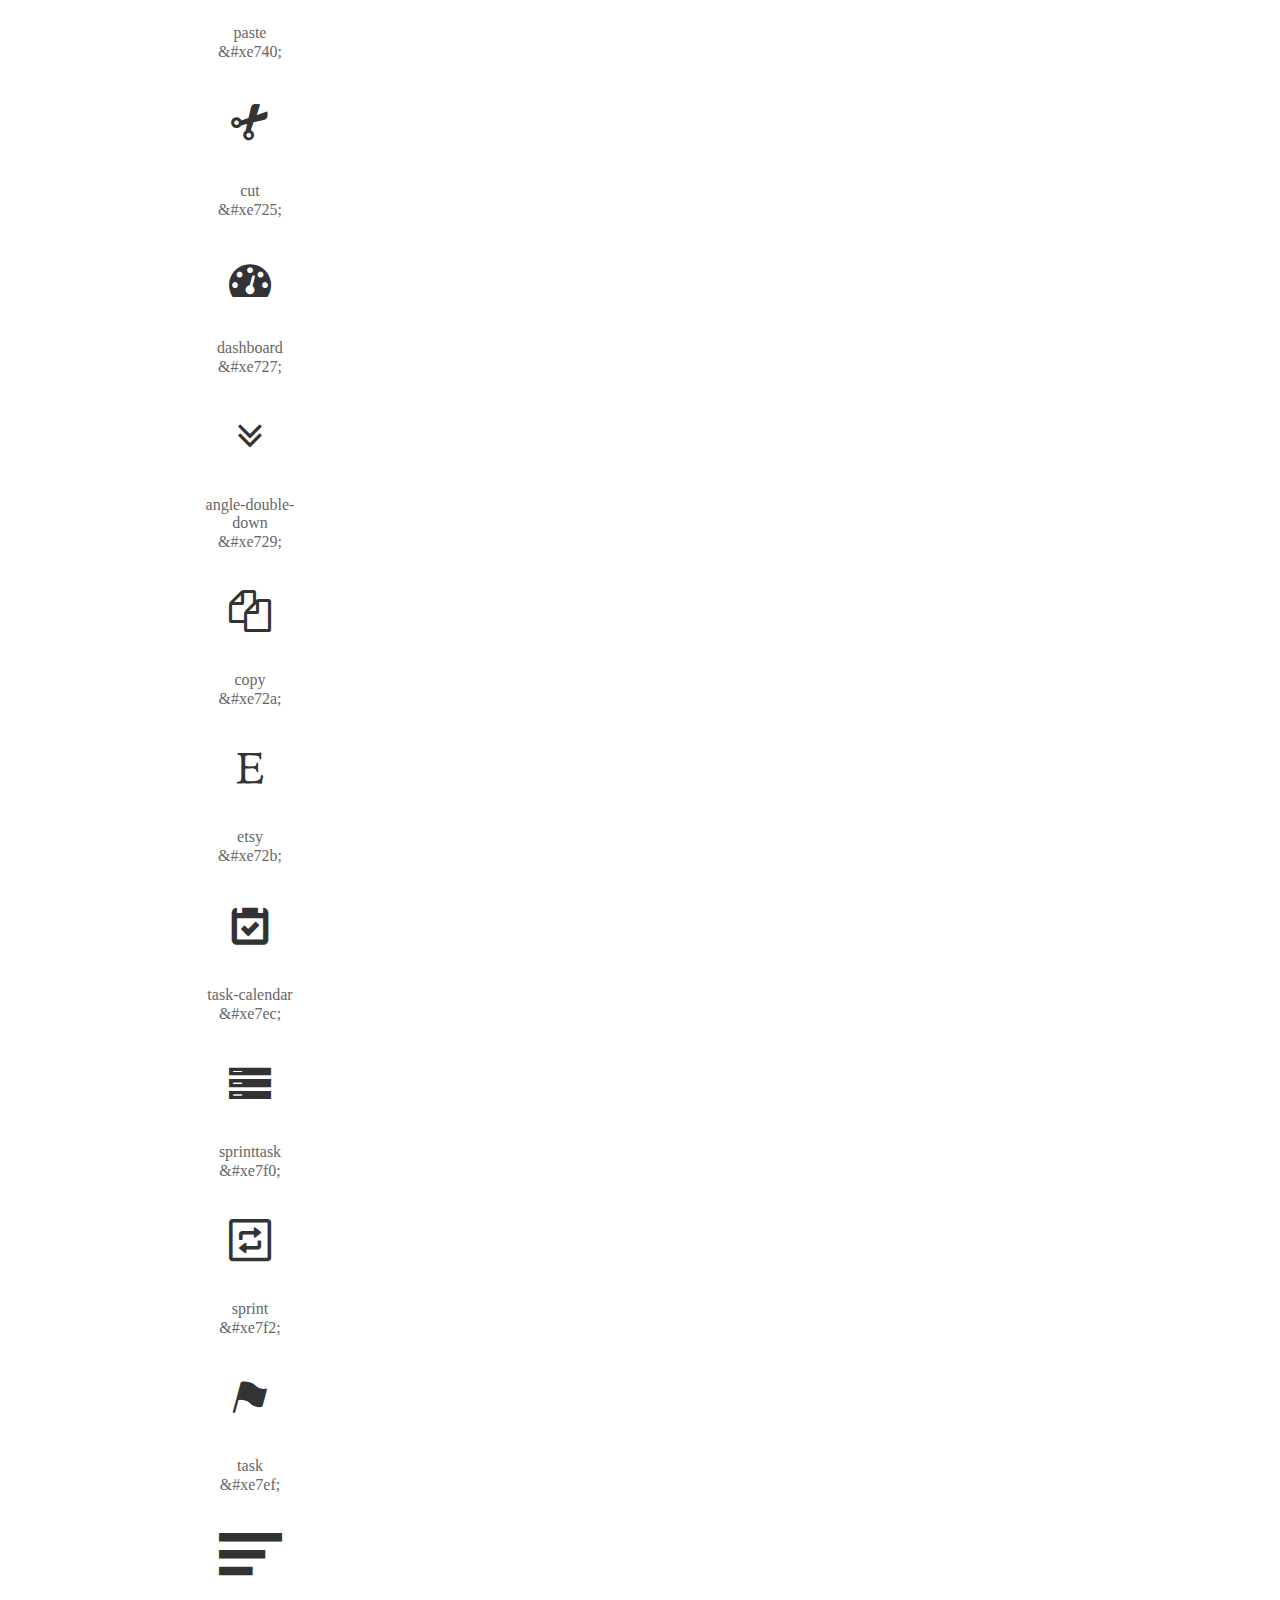
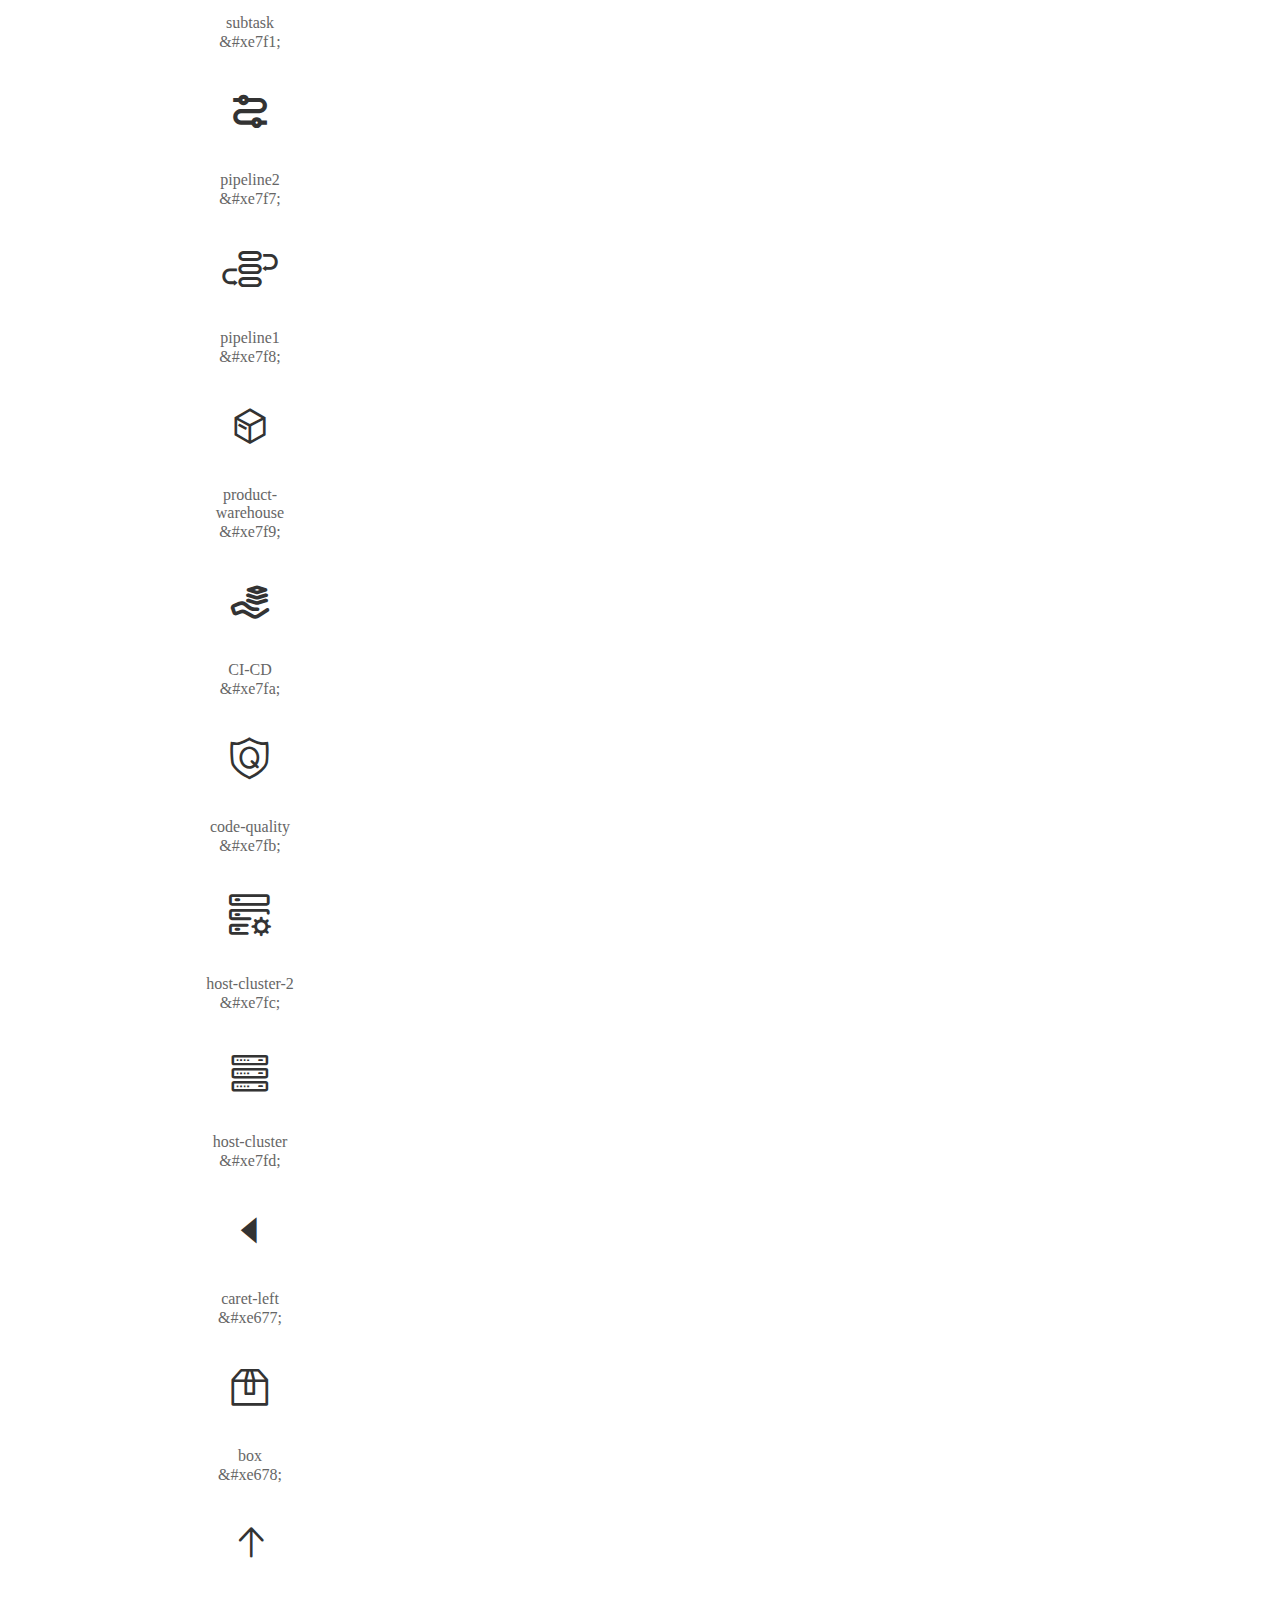
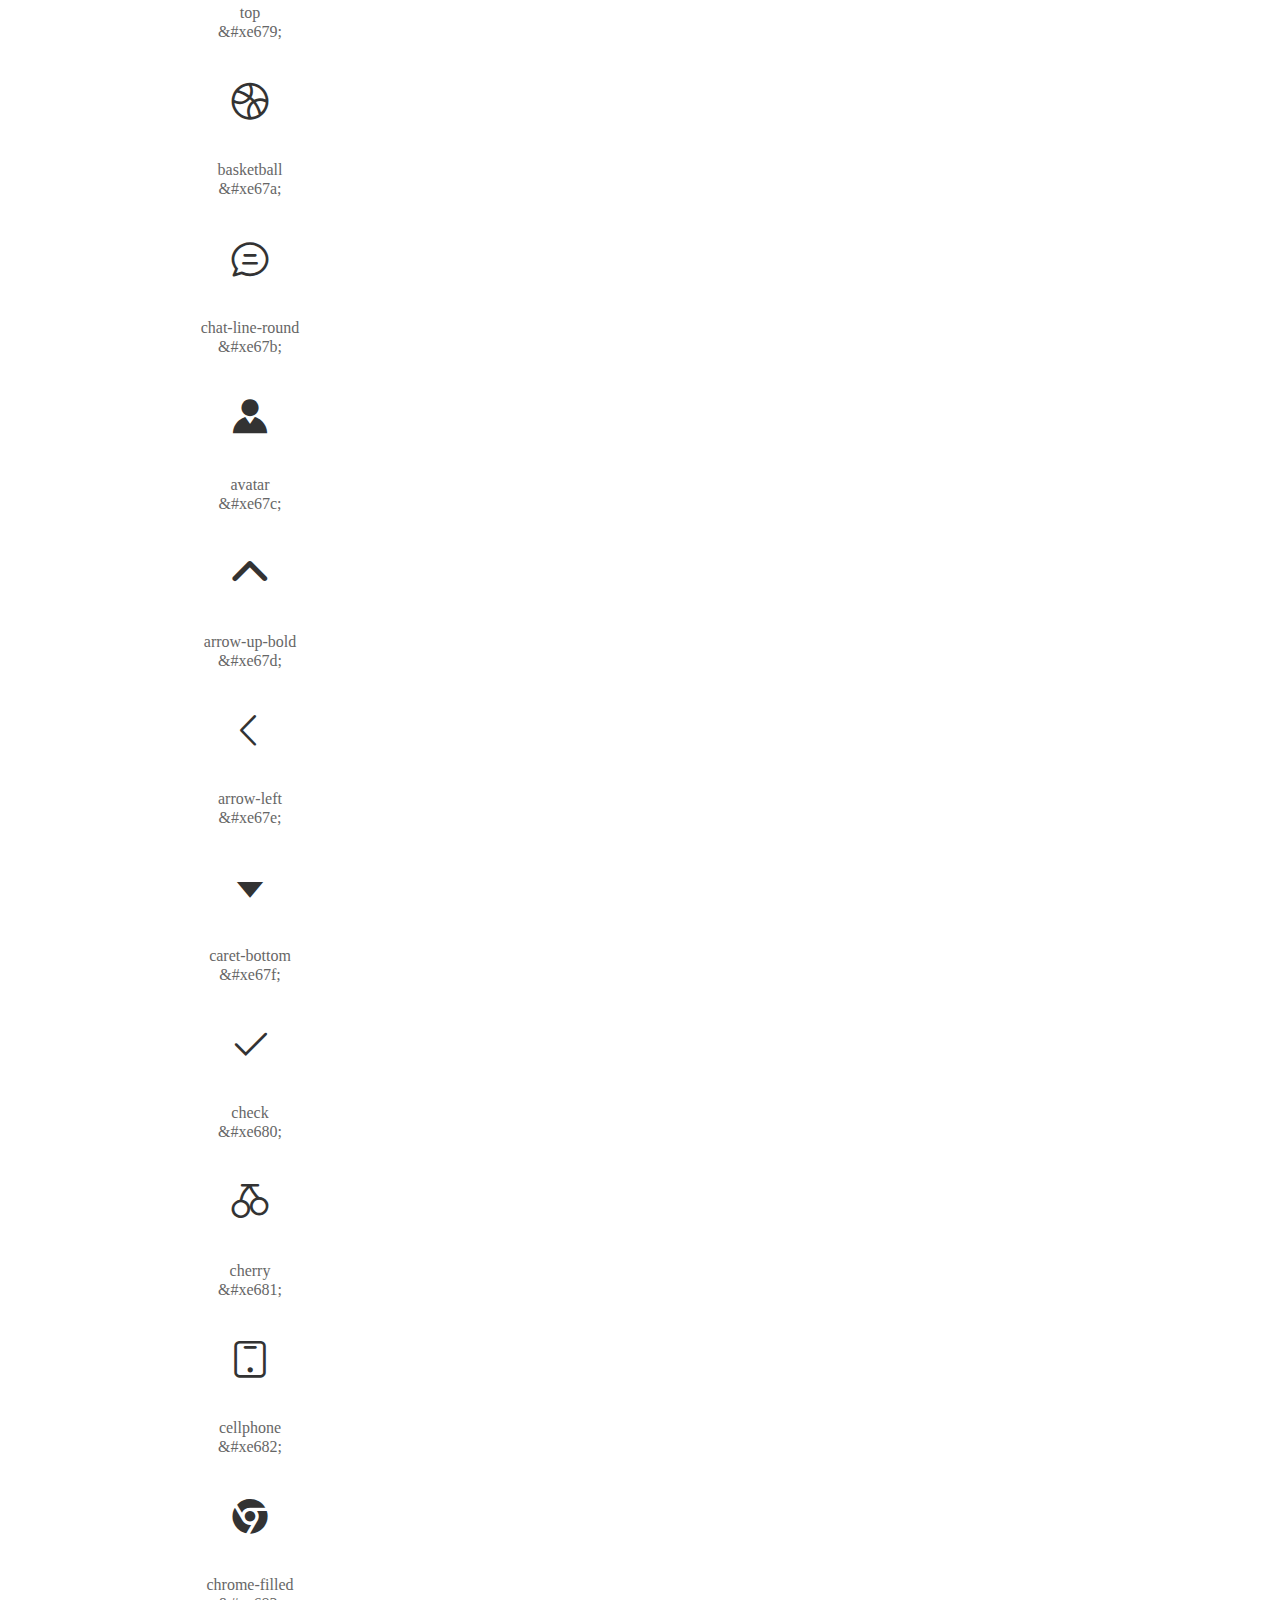
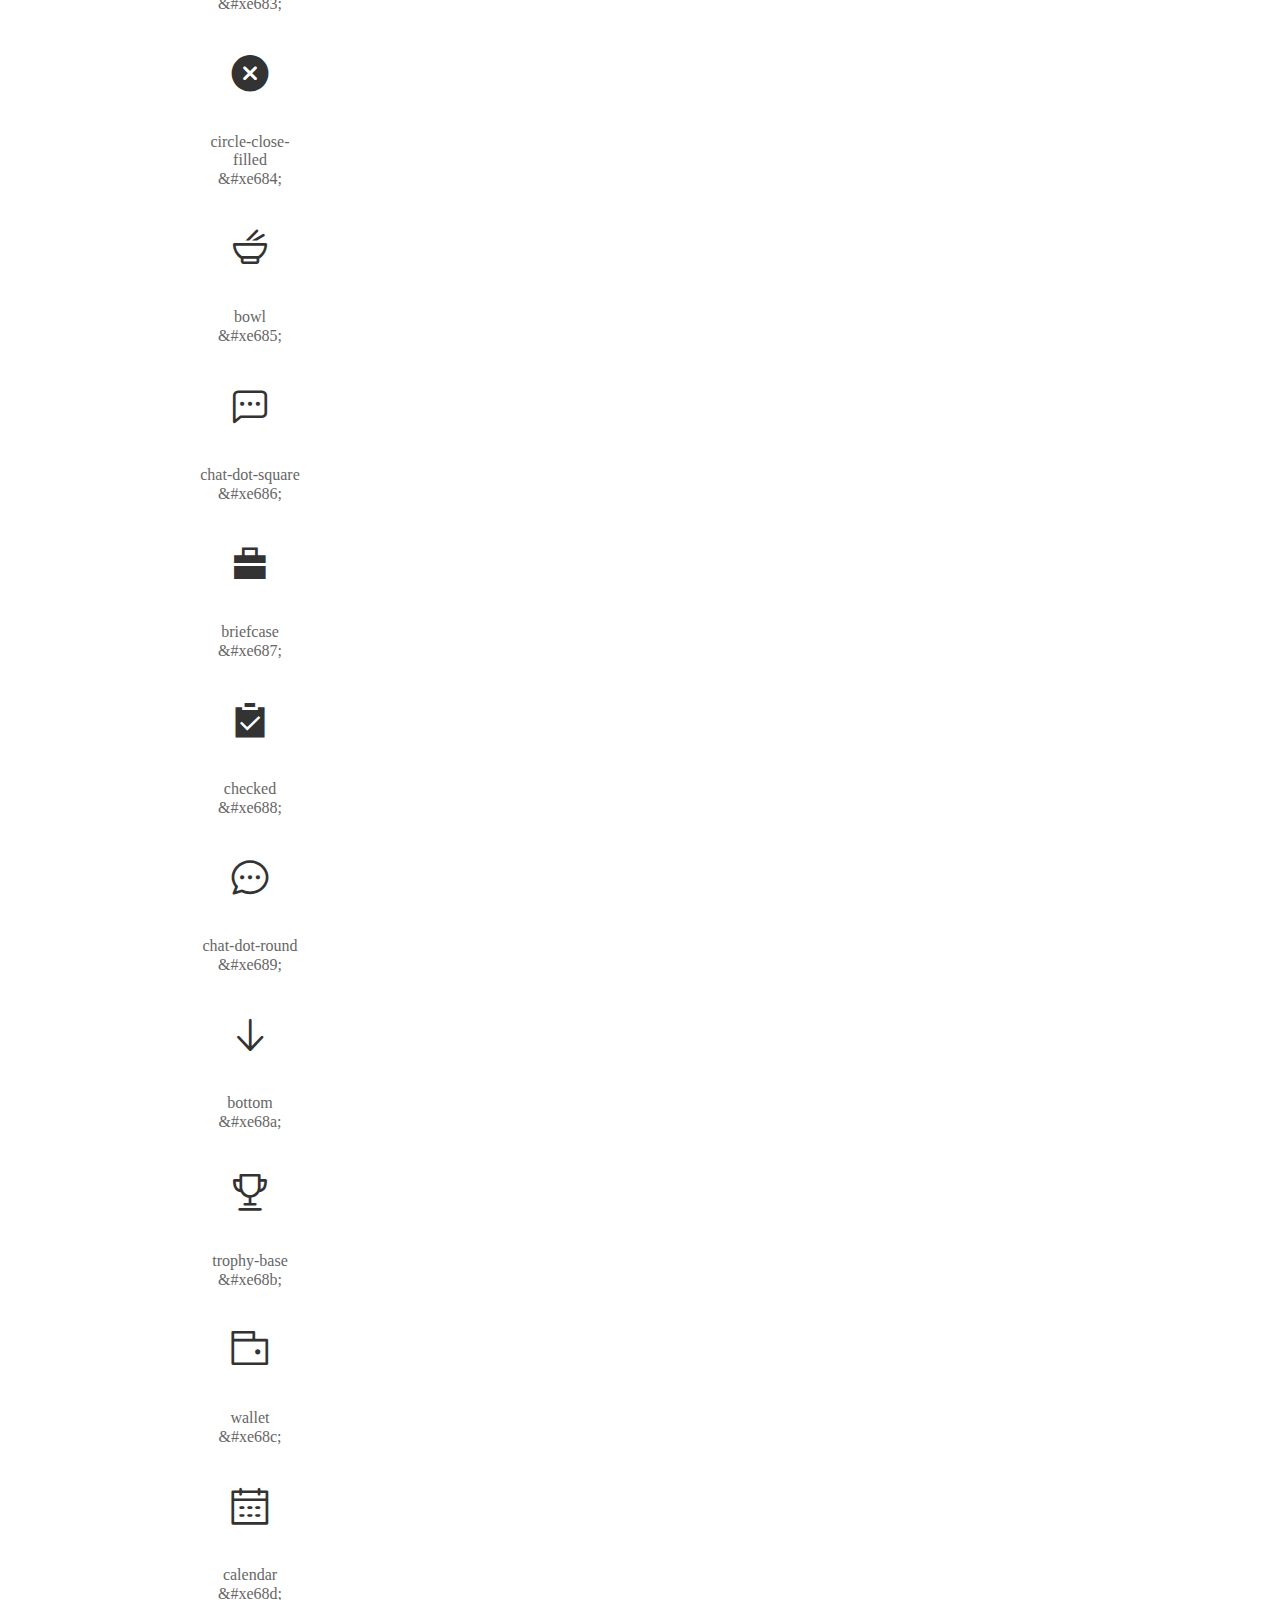
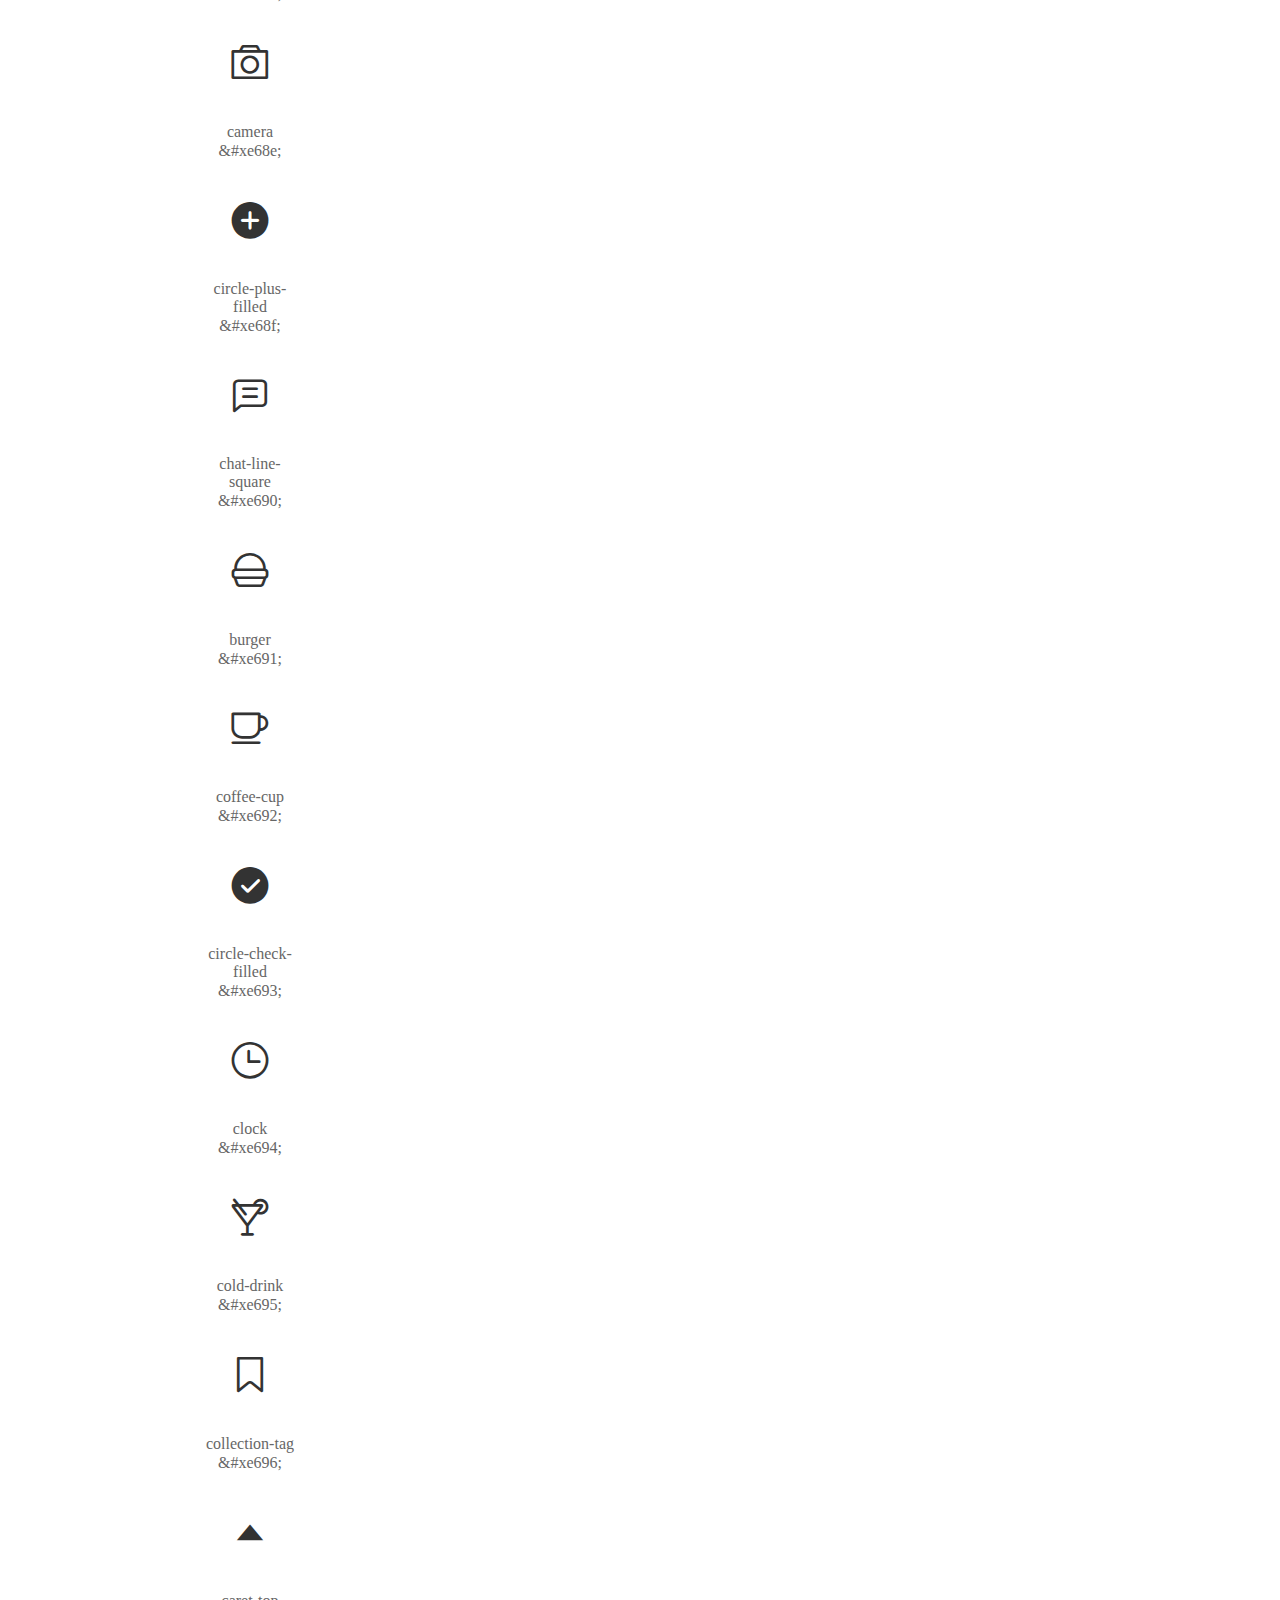
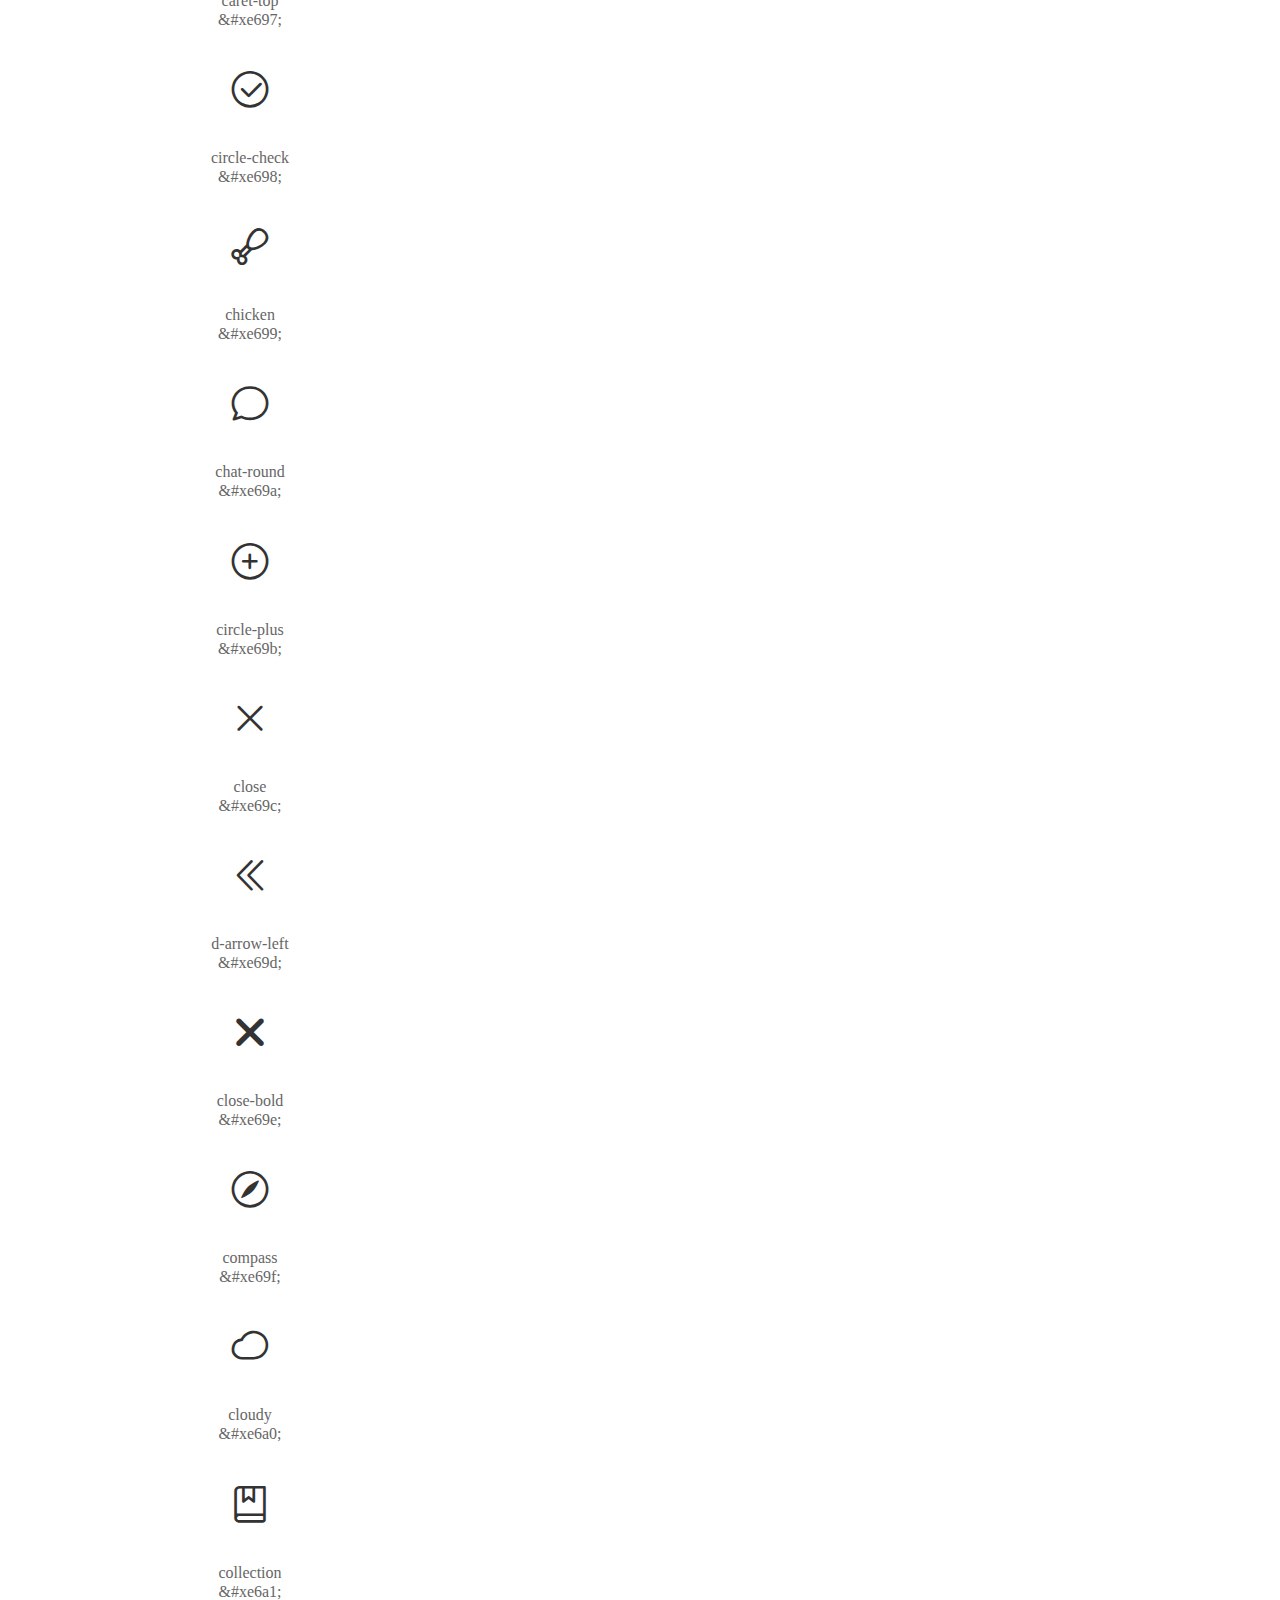
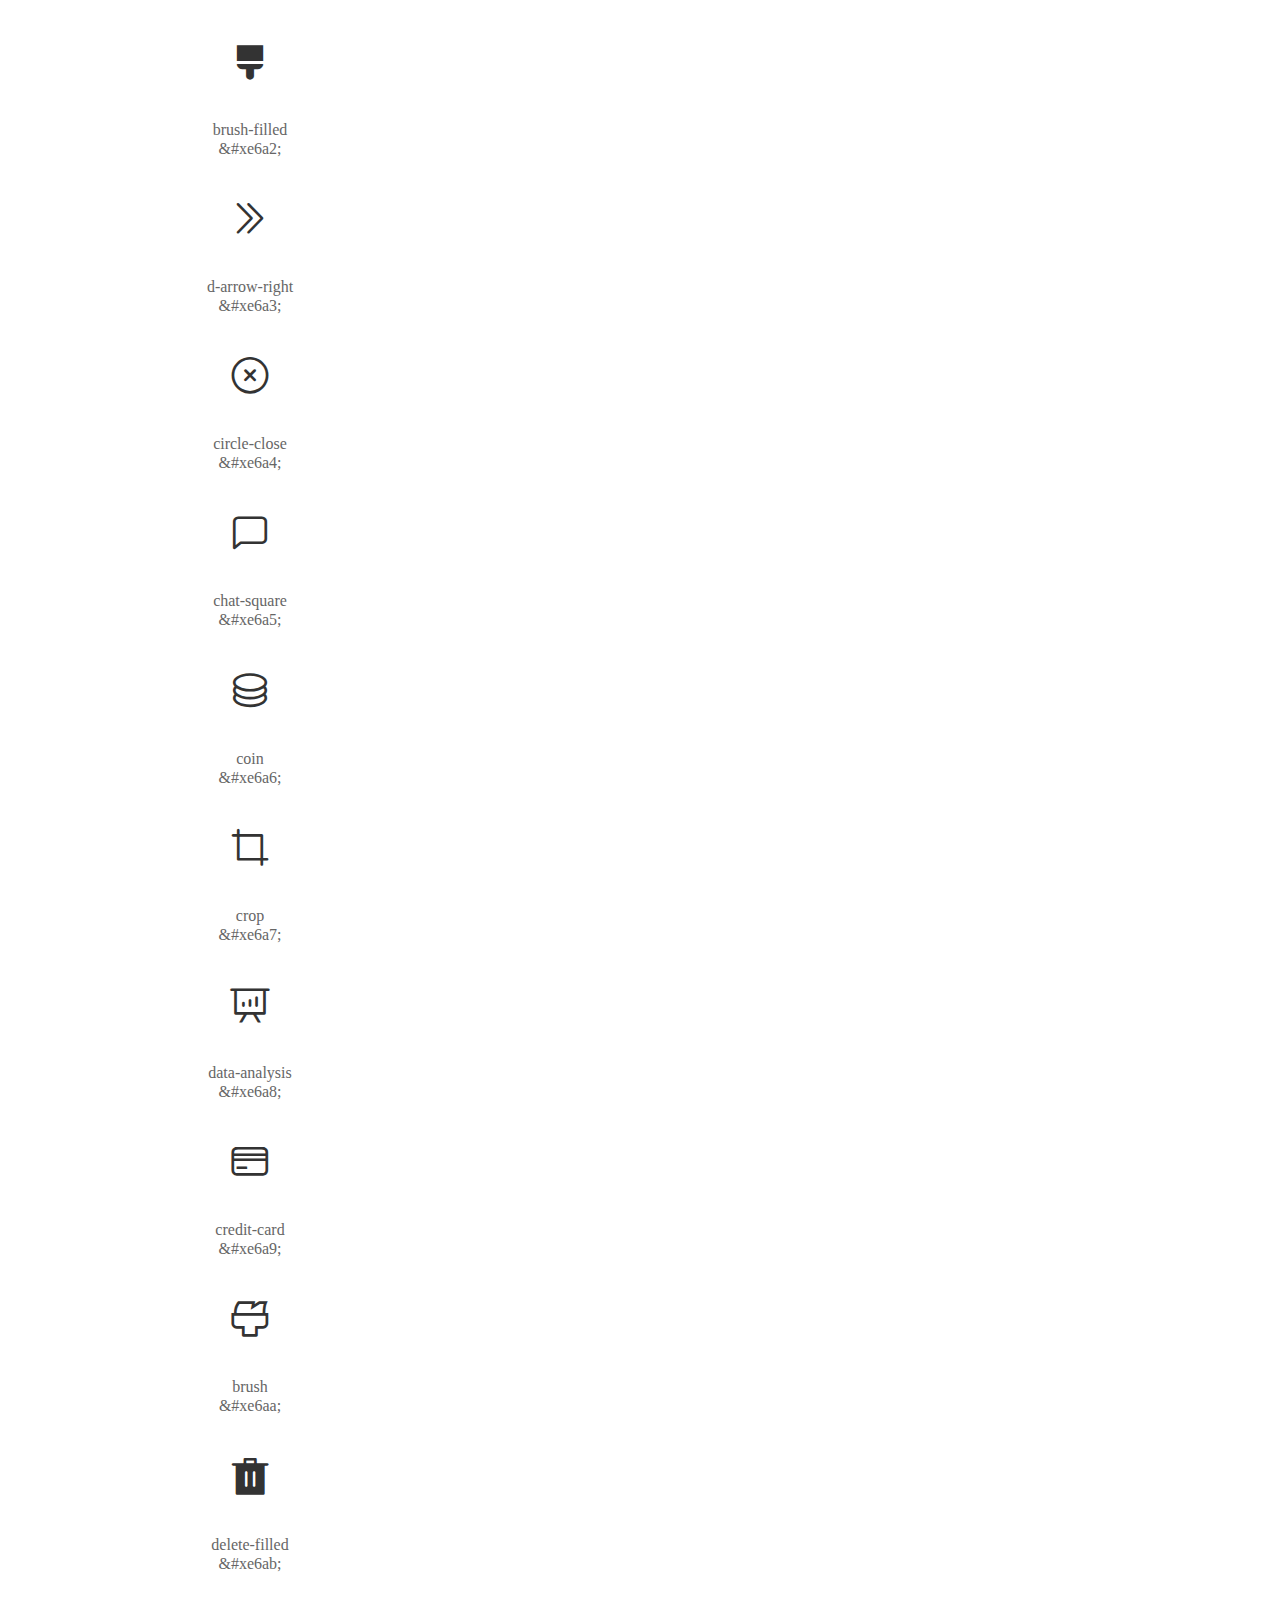
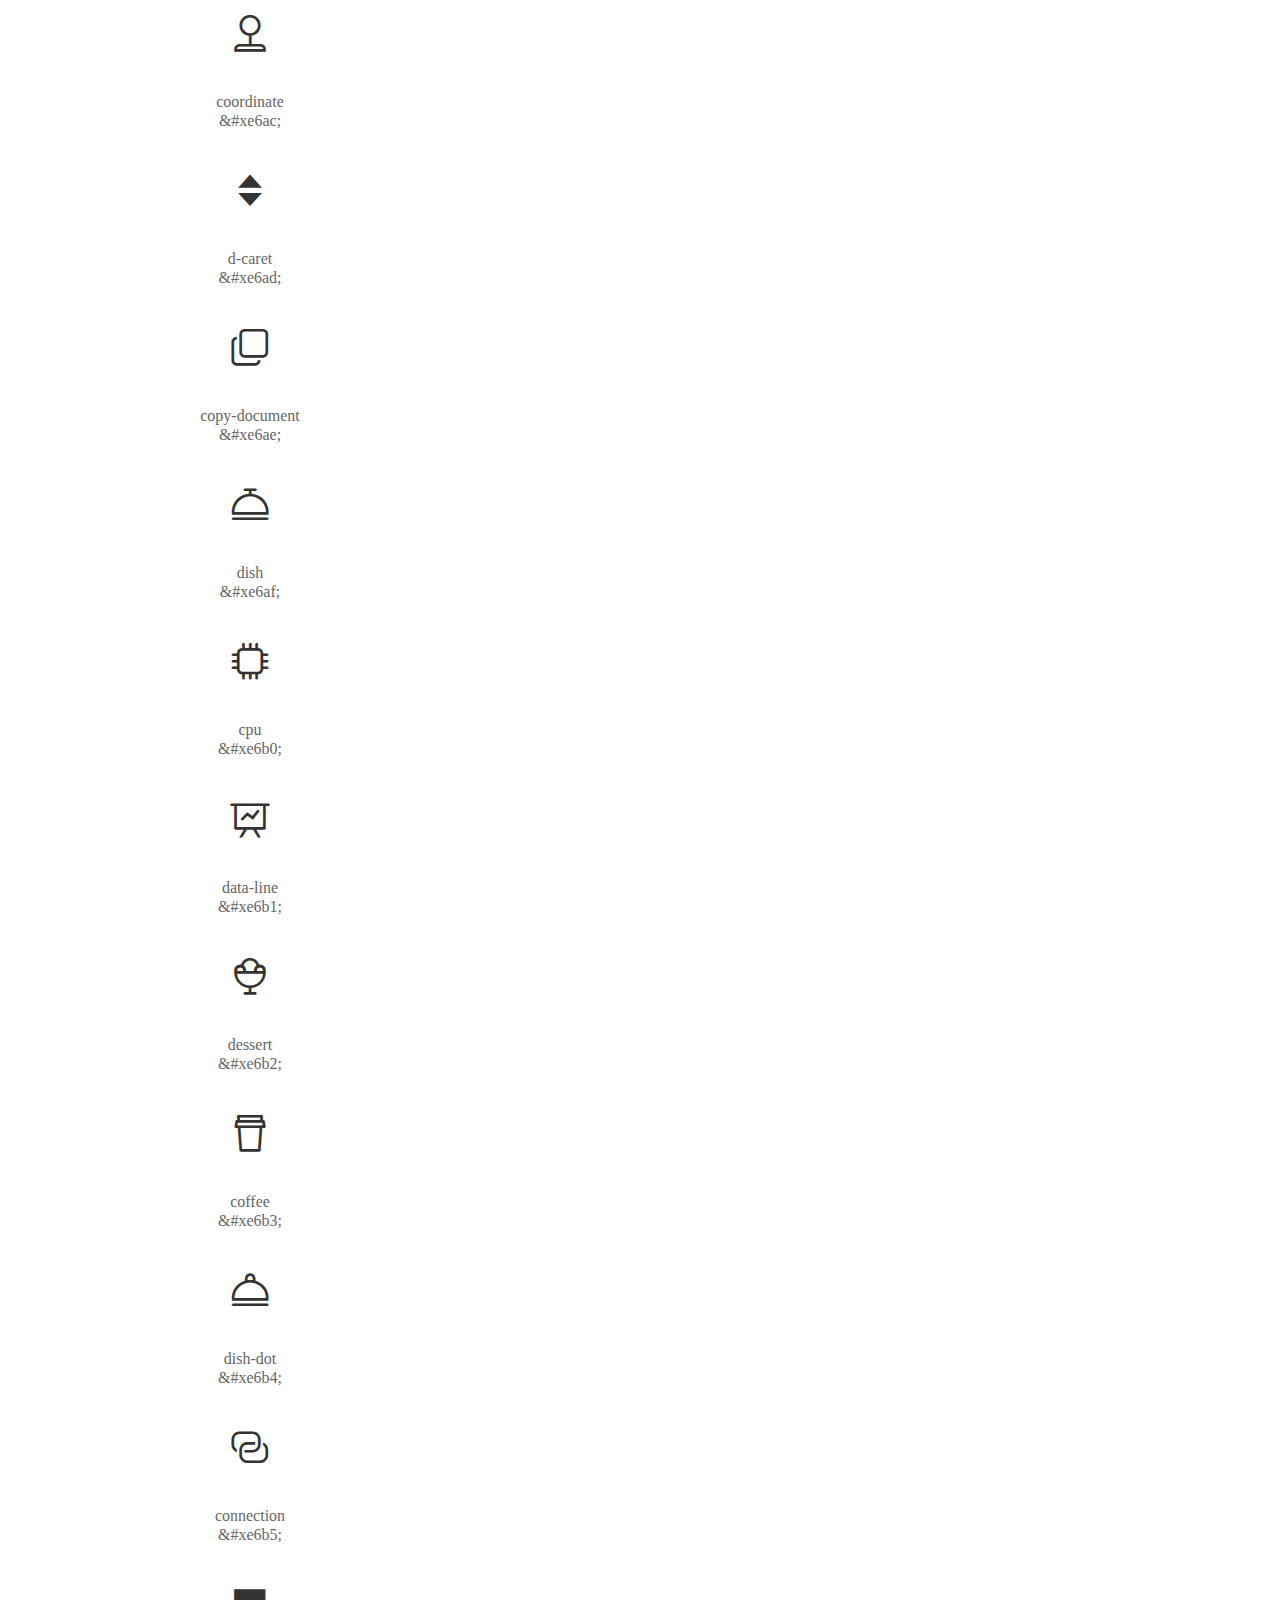
==== commit 47e1c1b1: "Automated deployment: Fri Mar 24 07:25:51 UTC 2023 edb9b19284f3858268728543097fd0b6830f025b" ====
--- a/index.html
+++ b/index.html
@@ -55,6 +55,24 @@
           <ul class="icon_lists dib-box">
           
             <li class="dib">
+              <span class="icon visslmVueIcon">&#xe72f;</span>
+                <div class="name">group</div>
+                <div class="code-name">&amp;#xe72f;</div>
+              </li>
+          
+            <li class="dib">
+              <span class="icon visslmVueIcon">&#xe730;</span>
+                <div class="name">角色</div>
+                <div class="code-name">&amp;#xe730;</div>
+              </li>
+          
+            <li class="dib">
+              <span class="icon visslmVueIcon">&#xe731;</span>
+                <div class="name">项目</div>
+                <div class="code-name">&amp;#xe731;</div>
+              </li>
+          
+            <li class="dib">
               <span class="icon visslmVueIcon">&#xebfe;</span>
                 <div class="name">spinner</div>
                 <div class="code-name">&amp;#xebfe;</div>
@@ -2028,10 +2046,10 @@
 <pre><code class="language-css"
 >@font-face {
   font-family: 'visslmVueIcon';
-  src: url('iconfont.woff2?t=1679627372338') format('woff2'),
-       url('iconfont.woff?t=1679627372338') format('woff'),
-       url('iconfont.ttf?t=1679627372338') format('truetype'),
-       url('iconfont.svg?t=1679627372338#visslmVueIcon') format('svg');
+  src: url('iconfont.woff2?t=1679642695892') format('woff2'),
+       url('iconfont.woff?t=1679642695892') format('woff'),
+       url('iconfont.ttf?t=1679642695892') format('truetype'),
+       url('iconfont.svg?t=1679642695892#visslmVueIcon') format('svg');
 }
 </code></pre>
           <h3 id="-iconfont-">第二步：定义使用 iconfont 的样式</h3>
@@ -2056,6 +2074,33 @@
       </div>
       <div class="content font-class">
         <ul class="icon_lists dib-box">
+          
+          <li class="dib">
+            <span class="icon visslmVueIcon visslmIcon-group"></span>
+            <div class="name">
+              group
+            </div>
+            <div class="code-name">.visslmIcon-group
+            </div>
+          </li>
+          
+          <li class="dib">
+            <span class="icon visslmVueIcon visslmIcon-role"></span>
+            <div class="name">
+              角色
+            </div>
+            <div class="code-name">.visslmIcon-role
+            </div>
+          </li>
+          
+          <li class="dib">
+            <span class="icon visslmVueIcon visslmIcon-project"></span>
+            <div class="name">
+              项目
+            </div>
+            <div class="code-name">.visslmIcon-project
+            </div>
+          </li>
           
           <li class="dib">
             <span class="icon visslmVueIcon visslmIcon-spinner"></span>
@@ -5017,6 +5062,30 @@
       </div>
       <div class="content symbol">
           <ul class="icon_lists dib-box">
+          
+            <li class="dib">
+                <svg class="icon svg-icon" aria-hidden="true">
+                  <use xlink:href="#visslmIcon-group"></use>
+                </svg>
+                <div class="name">group</div>
+                <div class="code-name">#visslmIcon-group</div>
+            </li>
+          
+            <li class="dib">
+                <svg class="icon svg-icon" aria-hidden="true">
+                  <use xlink:href="#visslmIcon-role"></use>
+                </svg>
+                <div class="name">角色</div>
+                <div class="code-name">#visslmIcon-role</div>
+            </li>
+          
+            <li class="dib">
+                <svg class="icon svg-icon" aria-hidden="true">
+                  <use xlink:href="#visslmIcon-project"></use>
+                </svg>
+                <div class="name">项目</div>
+                <div class="code-name">#visslmIcon-project</div>
+            </li>
           
             <li class="dib">
                 <svg class="icon svg-icon" aria-hidden="true">
--- a/iconfont.css
+++ b/iconfont.css
@@ -1,9 +1,9 @@
 @font-face {
   font-family: "visslmVueIcon"; /* Project id 3949346 */
-  src: url('iconfont.woff2?t=1679627372338') format('woff2'),
-       url('iconfont.woff?t=1679627372338') format('woff'),
-       url('iconfont.ttf?t=1679627372338') format('truetype'),
-       url('iconfont.svg?t=1679627372338#visslmVueIcon') format('svg');
+  src: url('iconfont.woff2?t=1679642695892') format('woff2'),
+       url('iconfont.woff?t=1679642695892') format('woff'),
+       url('iconfont.ttf?t=1679642695892') format('truetype'),
+       url('iconfont.svg?t=1679642695892#visslmVueIcon') format('svg');
 }
 
 .visslmVueIcon {
@@ -14,6 +14,18 @@
   -moz-osx-font-smoothing: grayscale;
 }
 
+.visslmIcon-group:before {
+  content: "\e72f";
+}
+
+.visslmIcon-role:before {
+  content: "\e730";
+}
+
+.visslmIcon-project:before {
+  content: "\e731";
+}
+
 .visslmIcon-spinner:before {
   content: "\ebfe";
 }
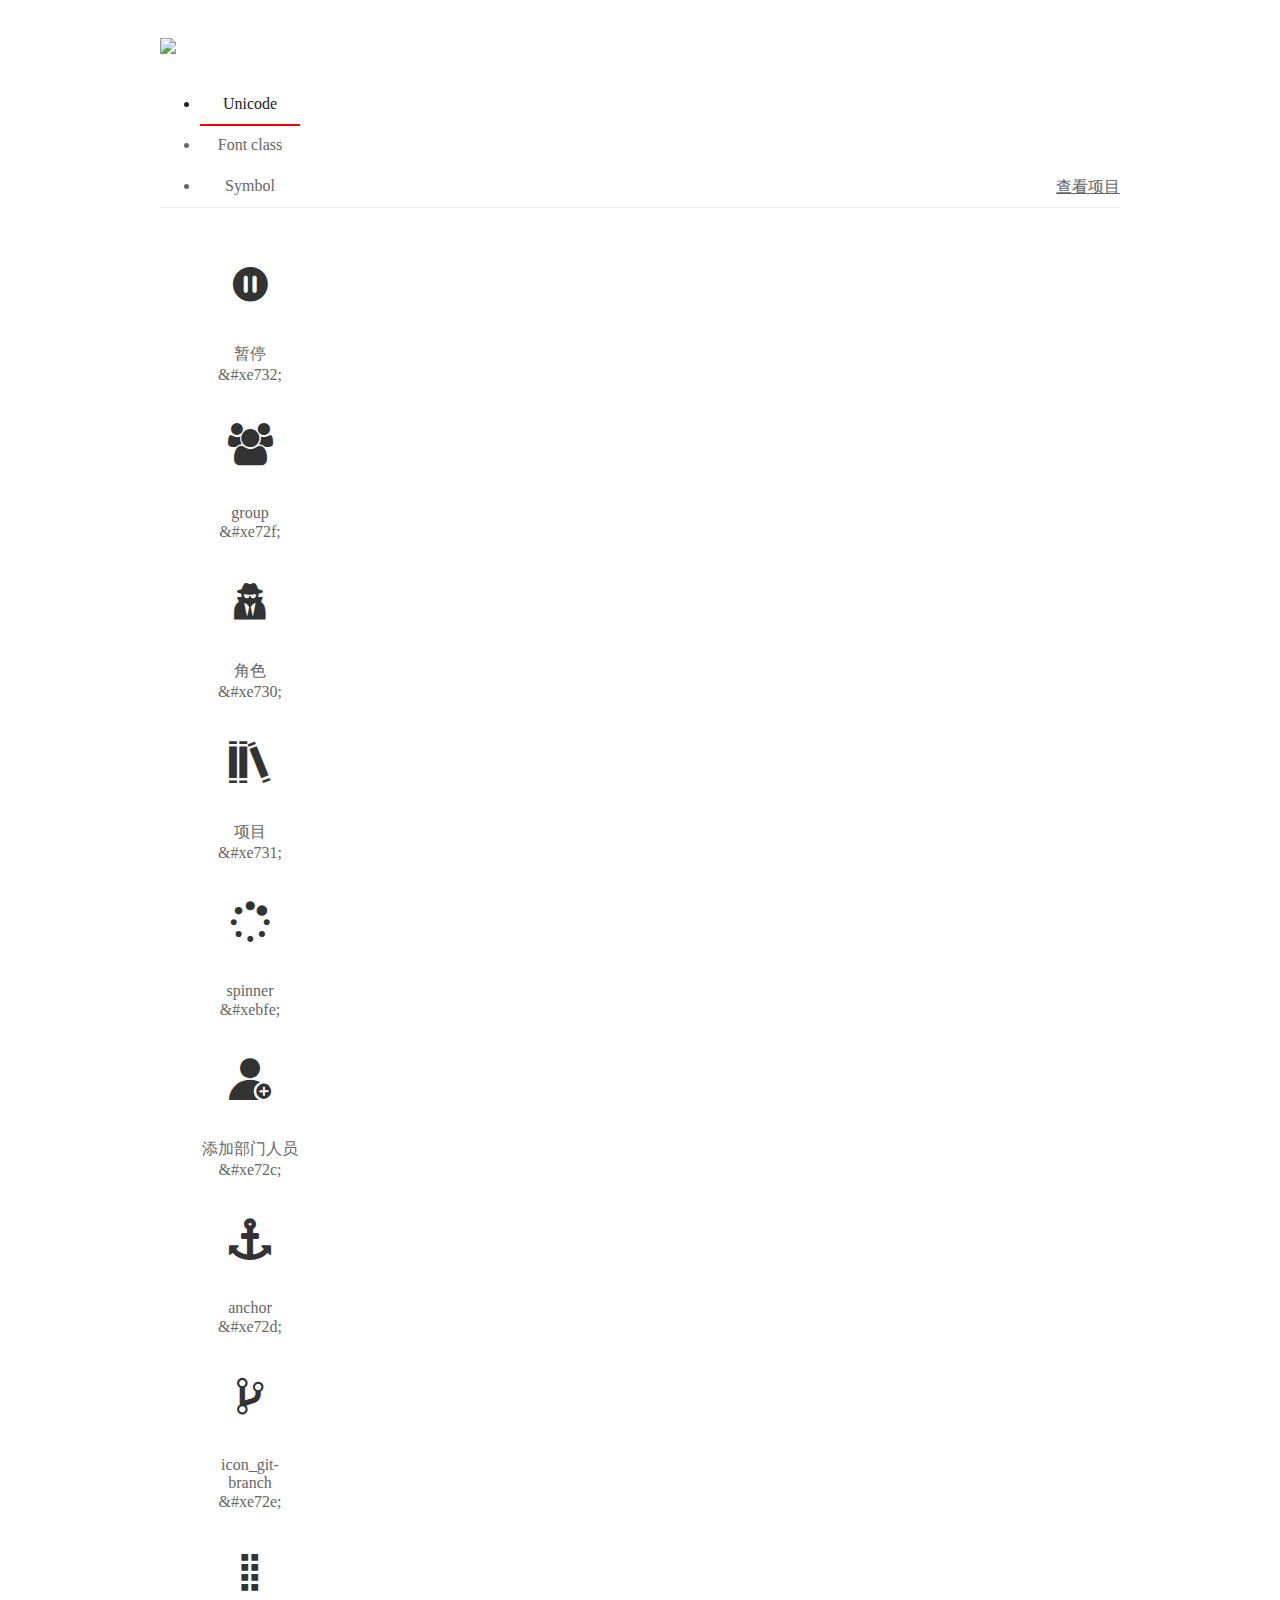
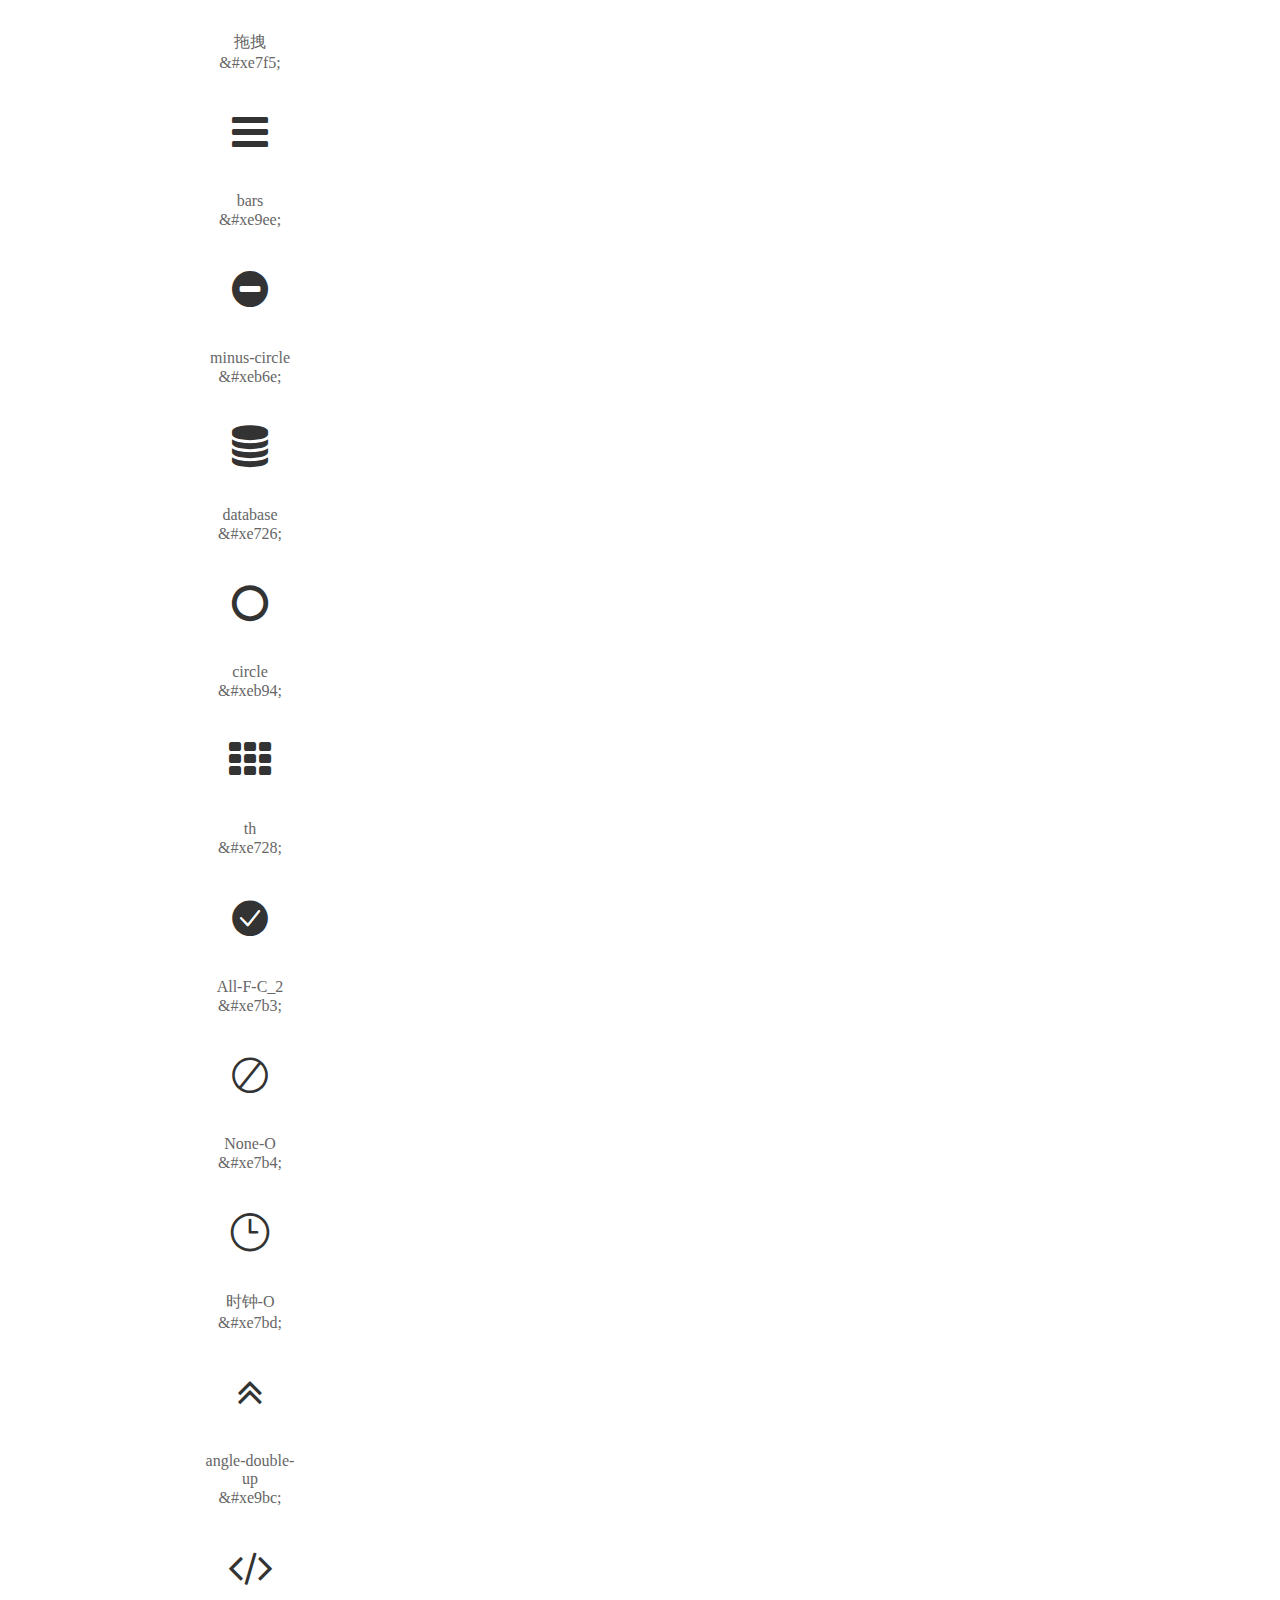
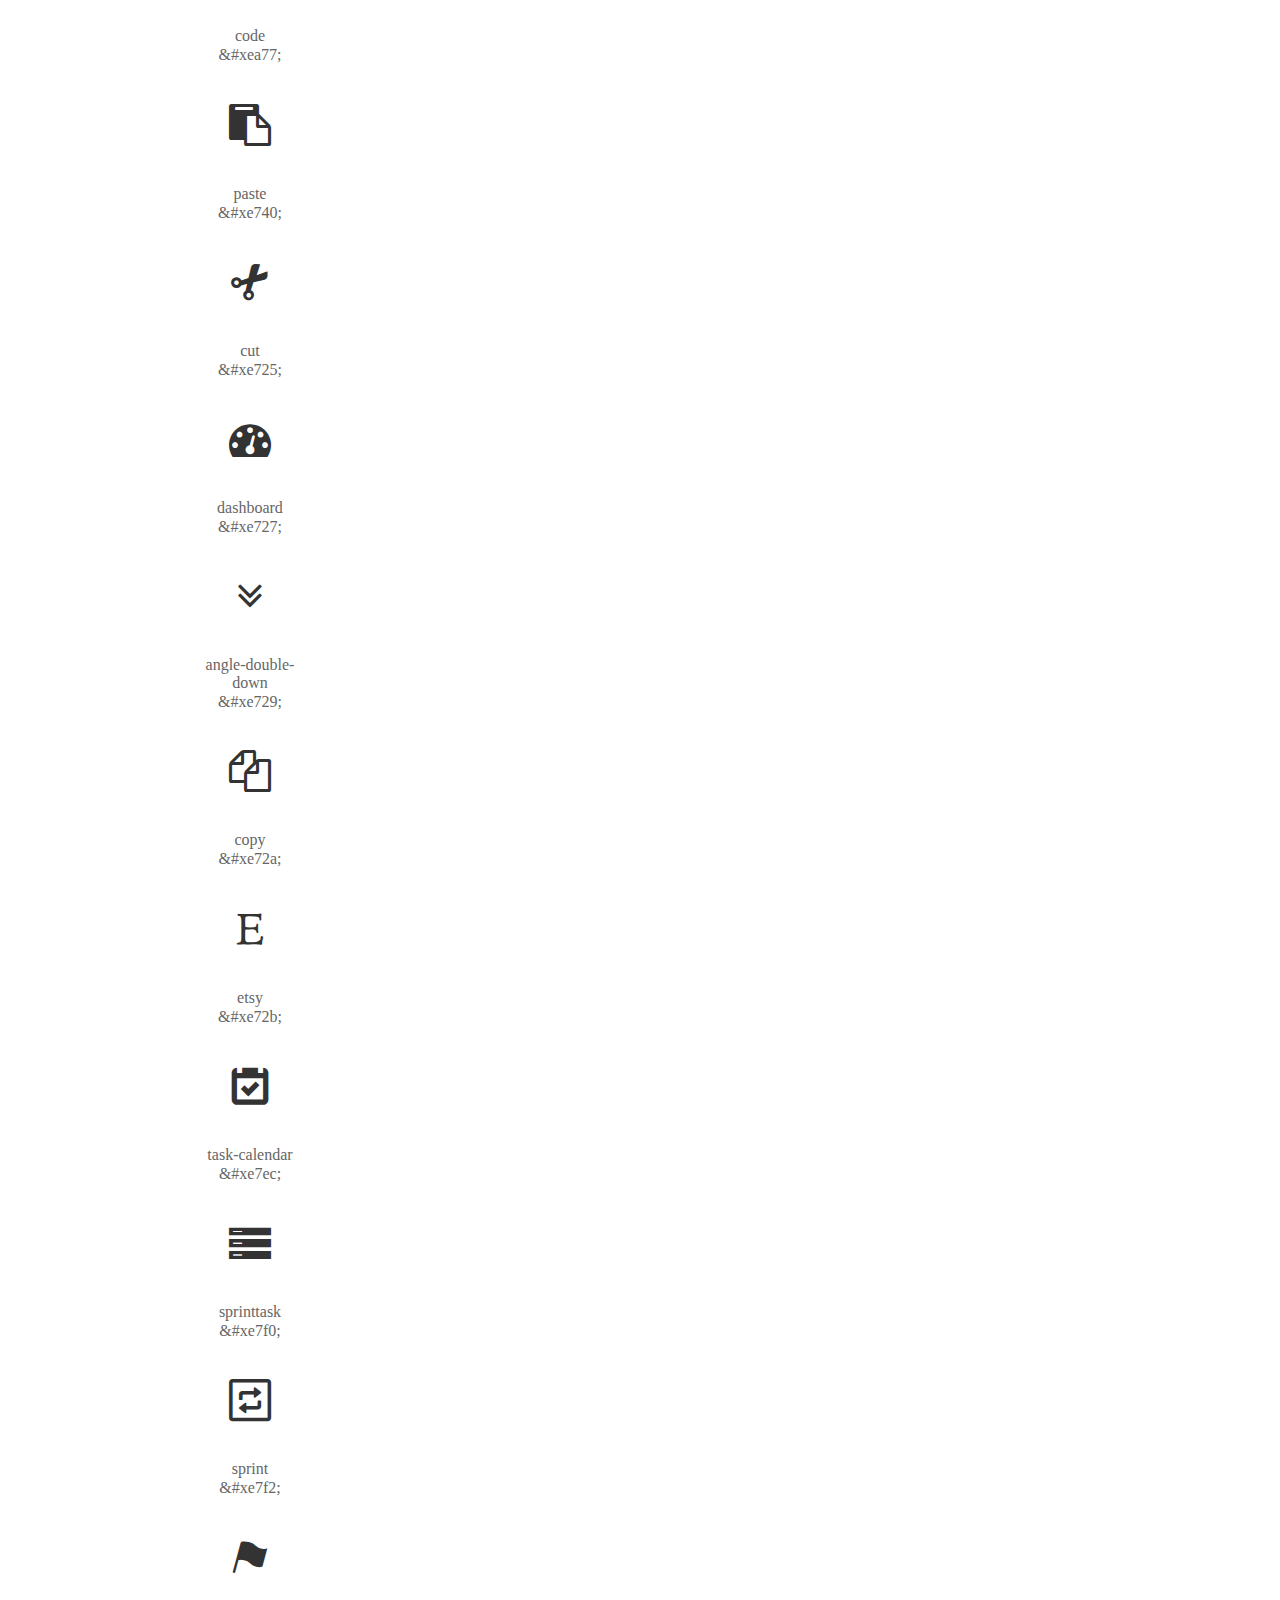
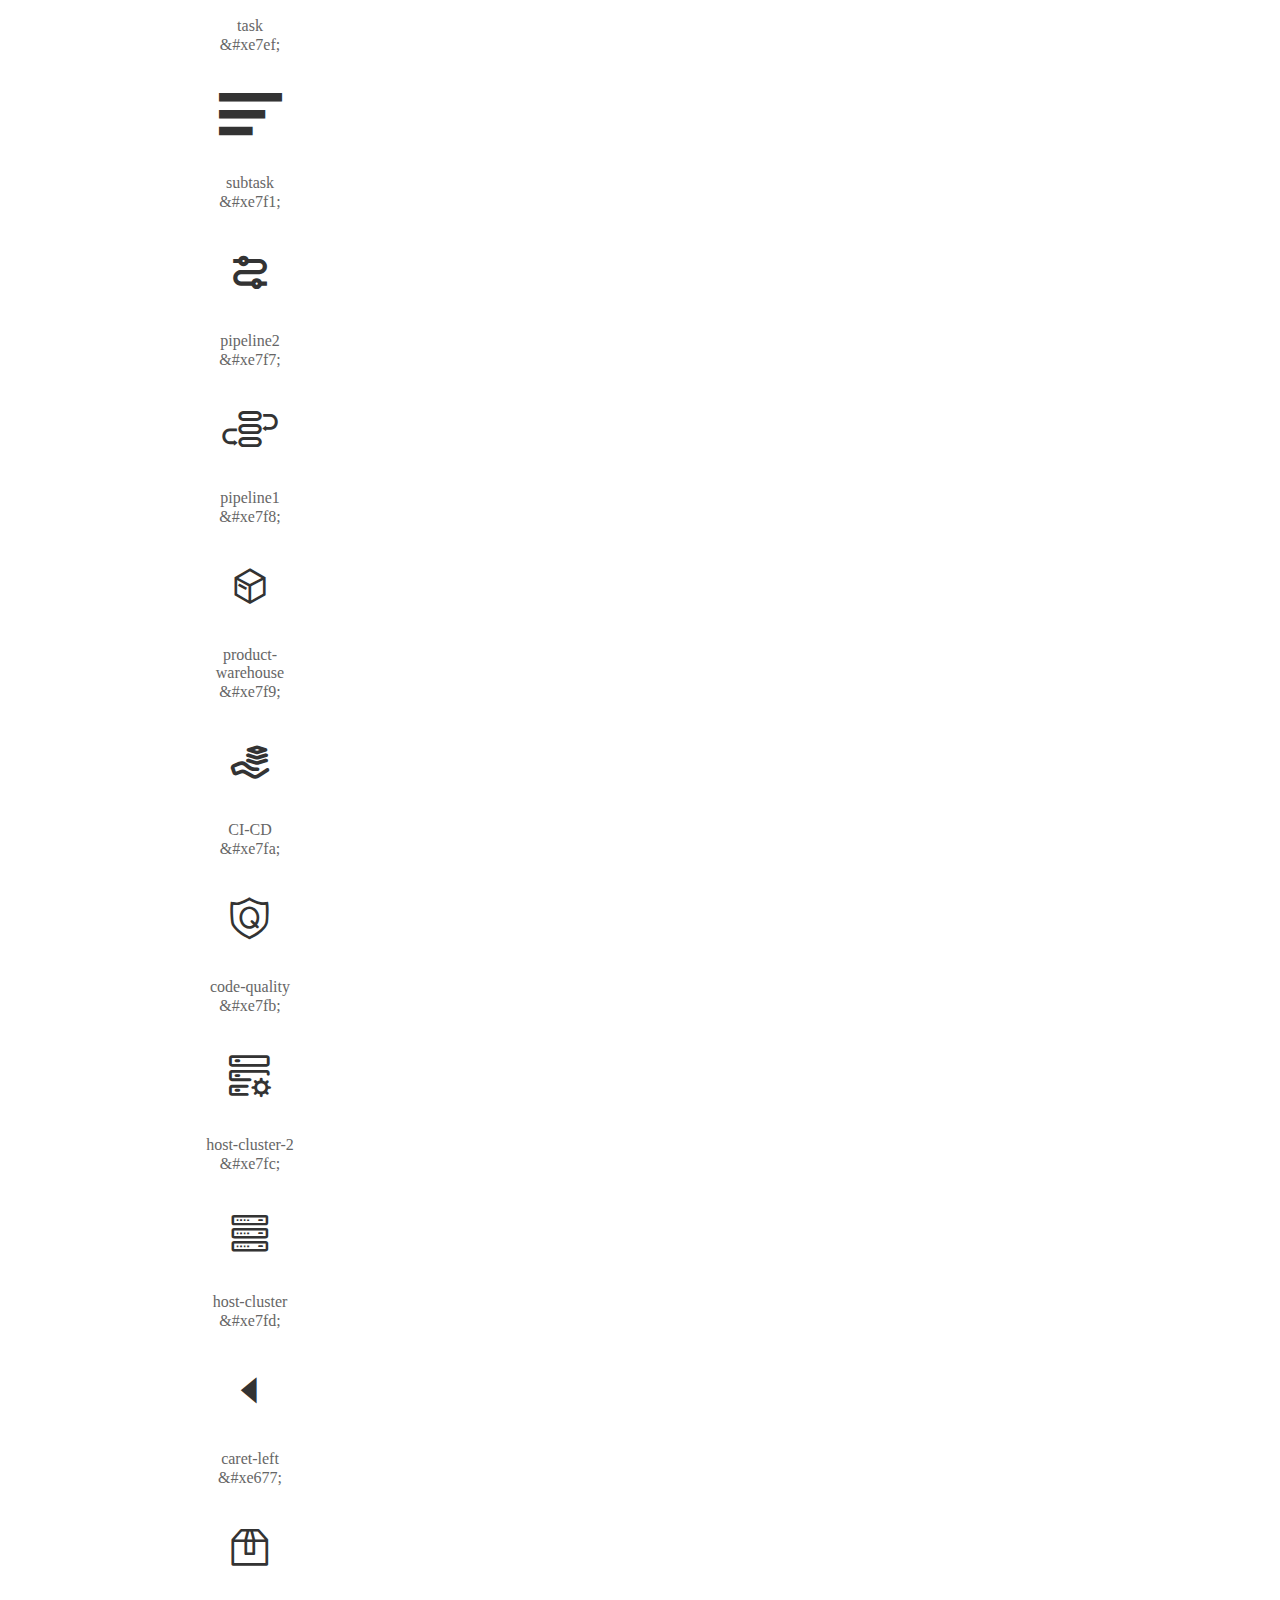
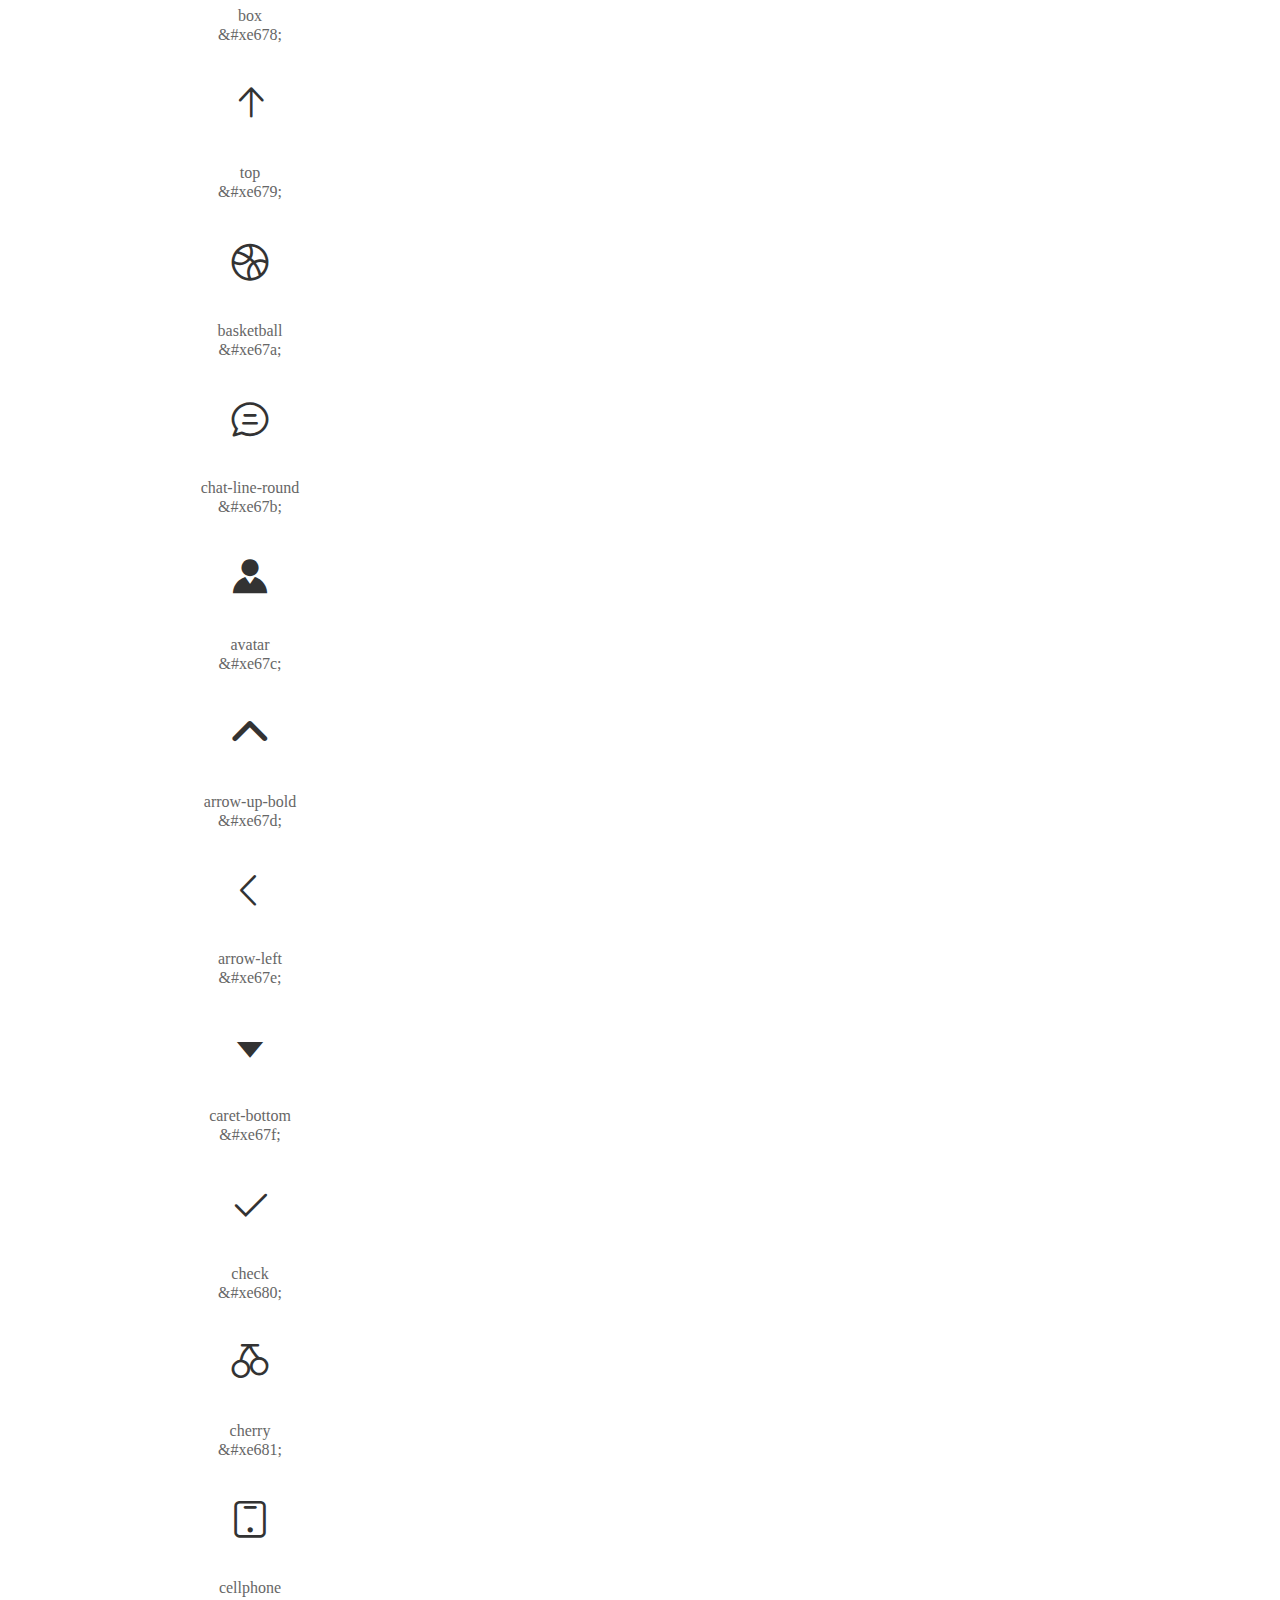
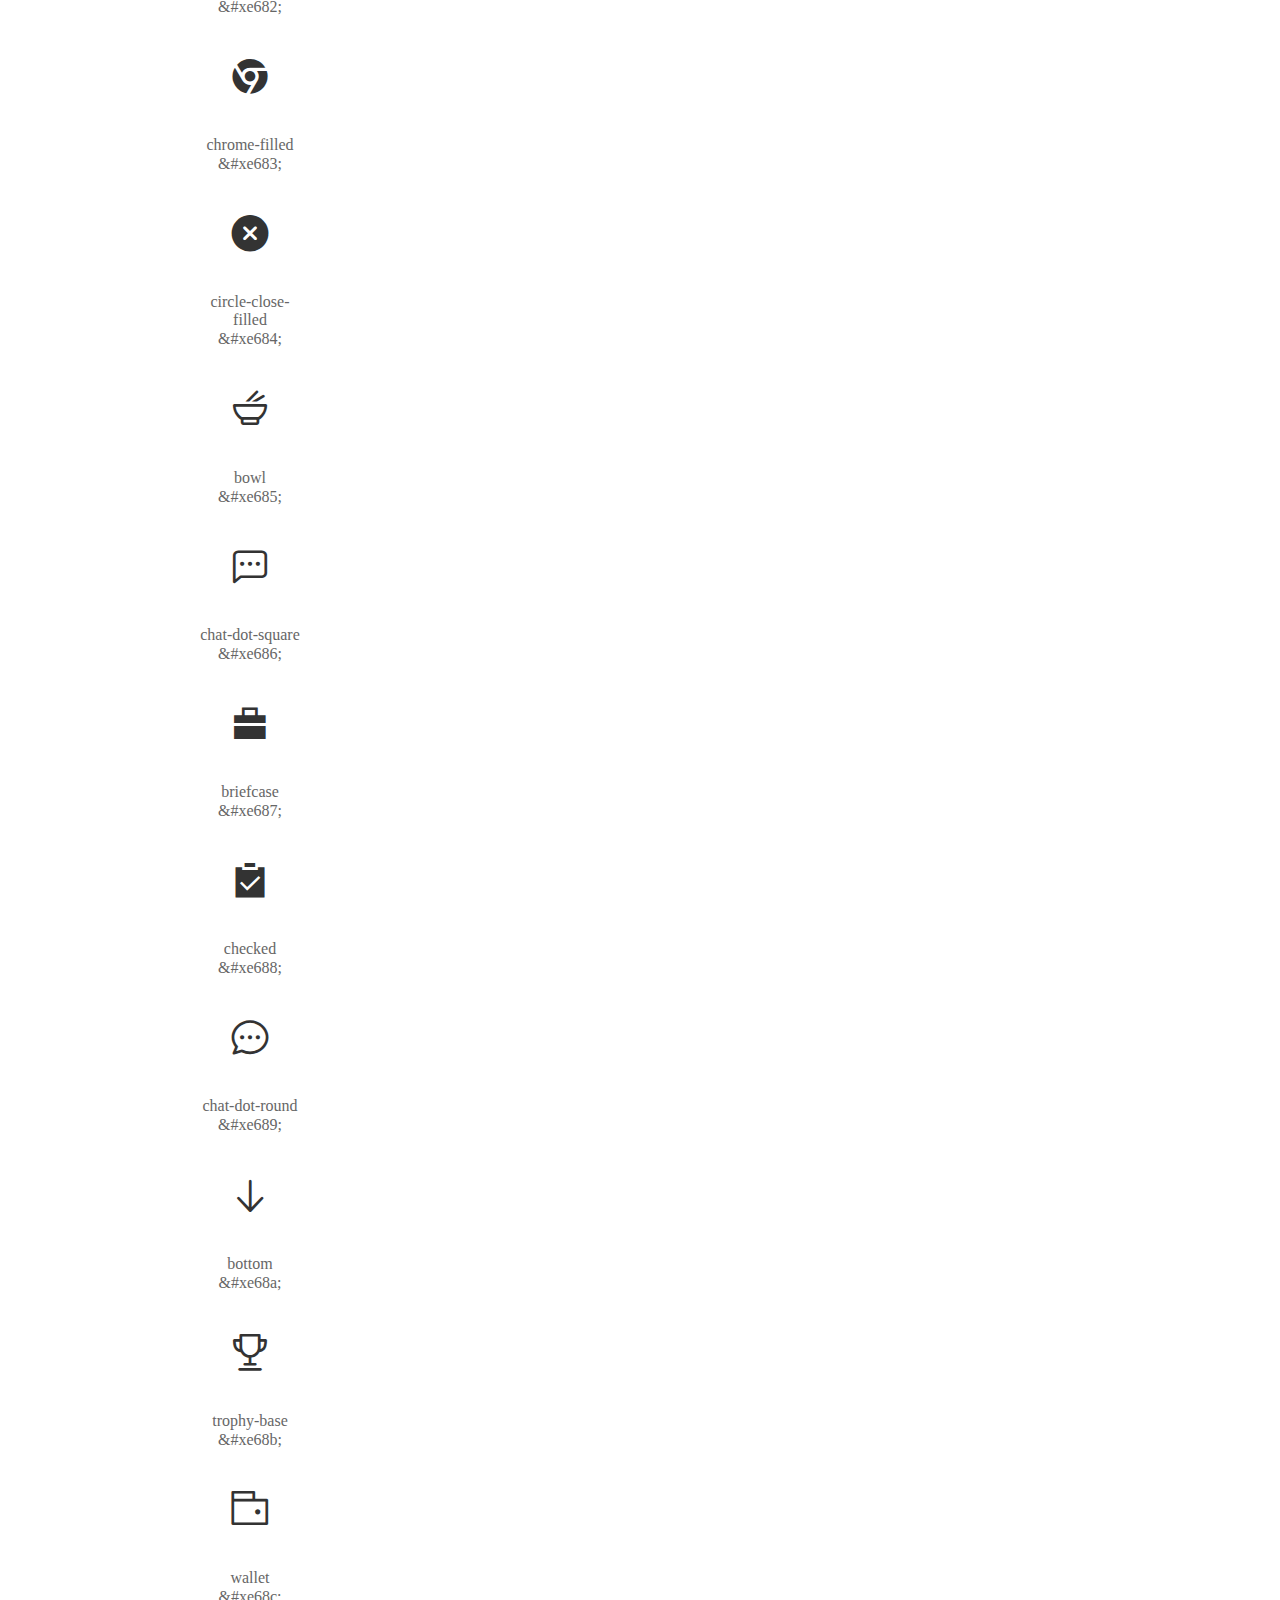
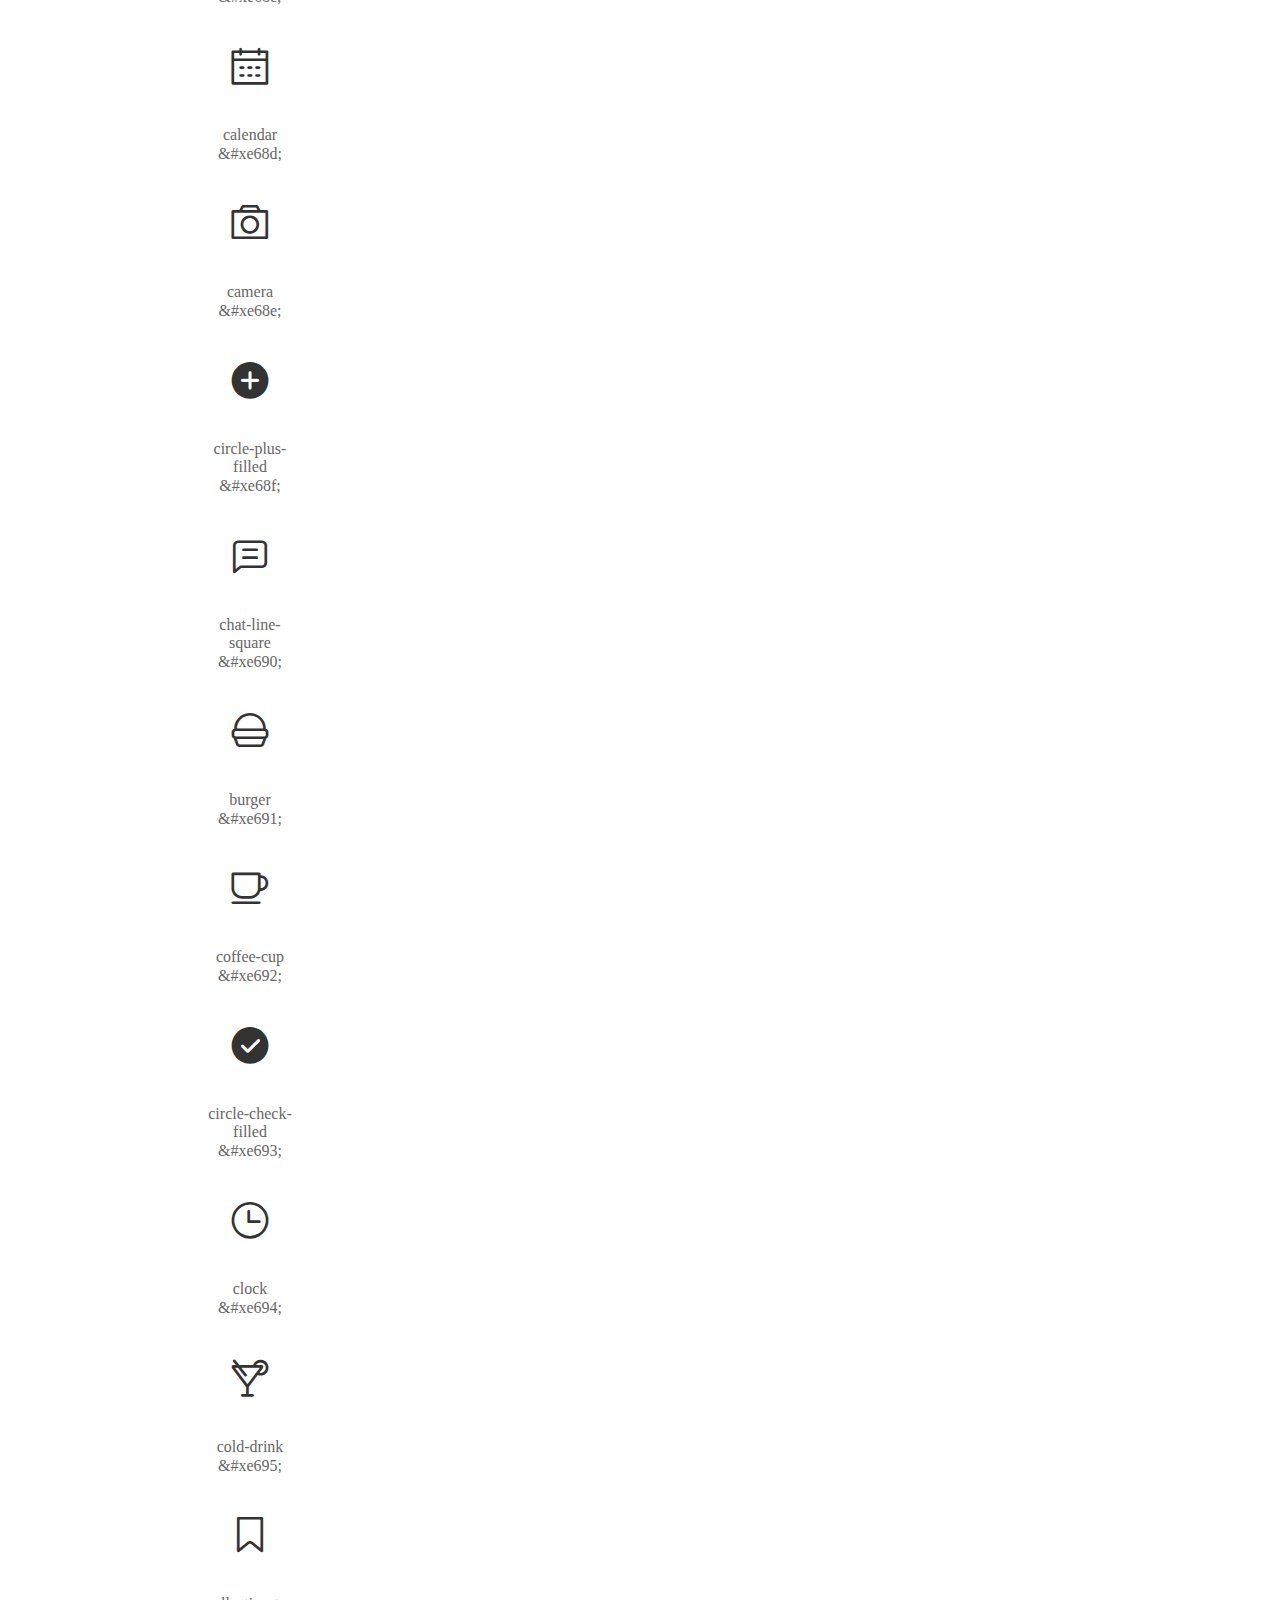
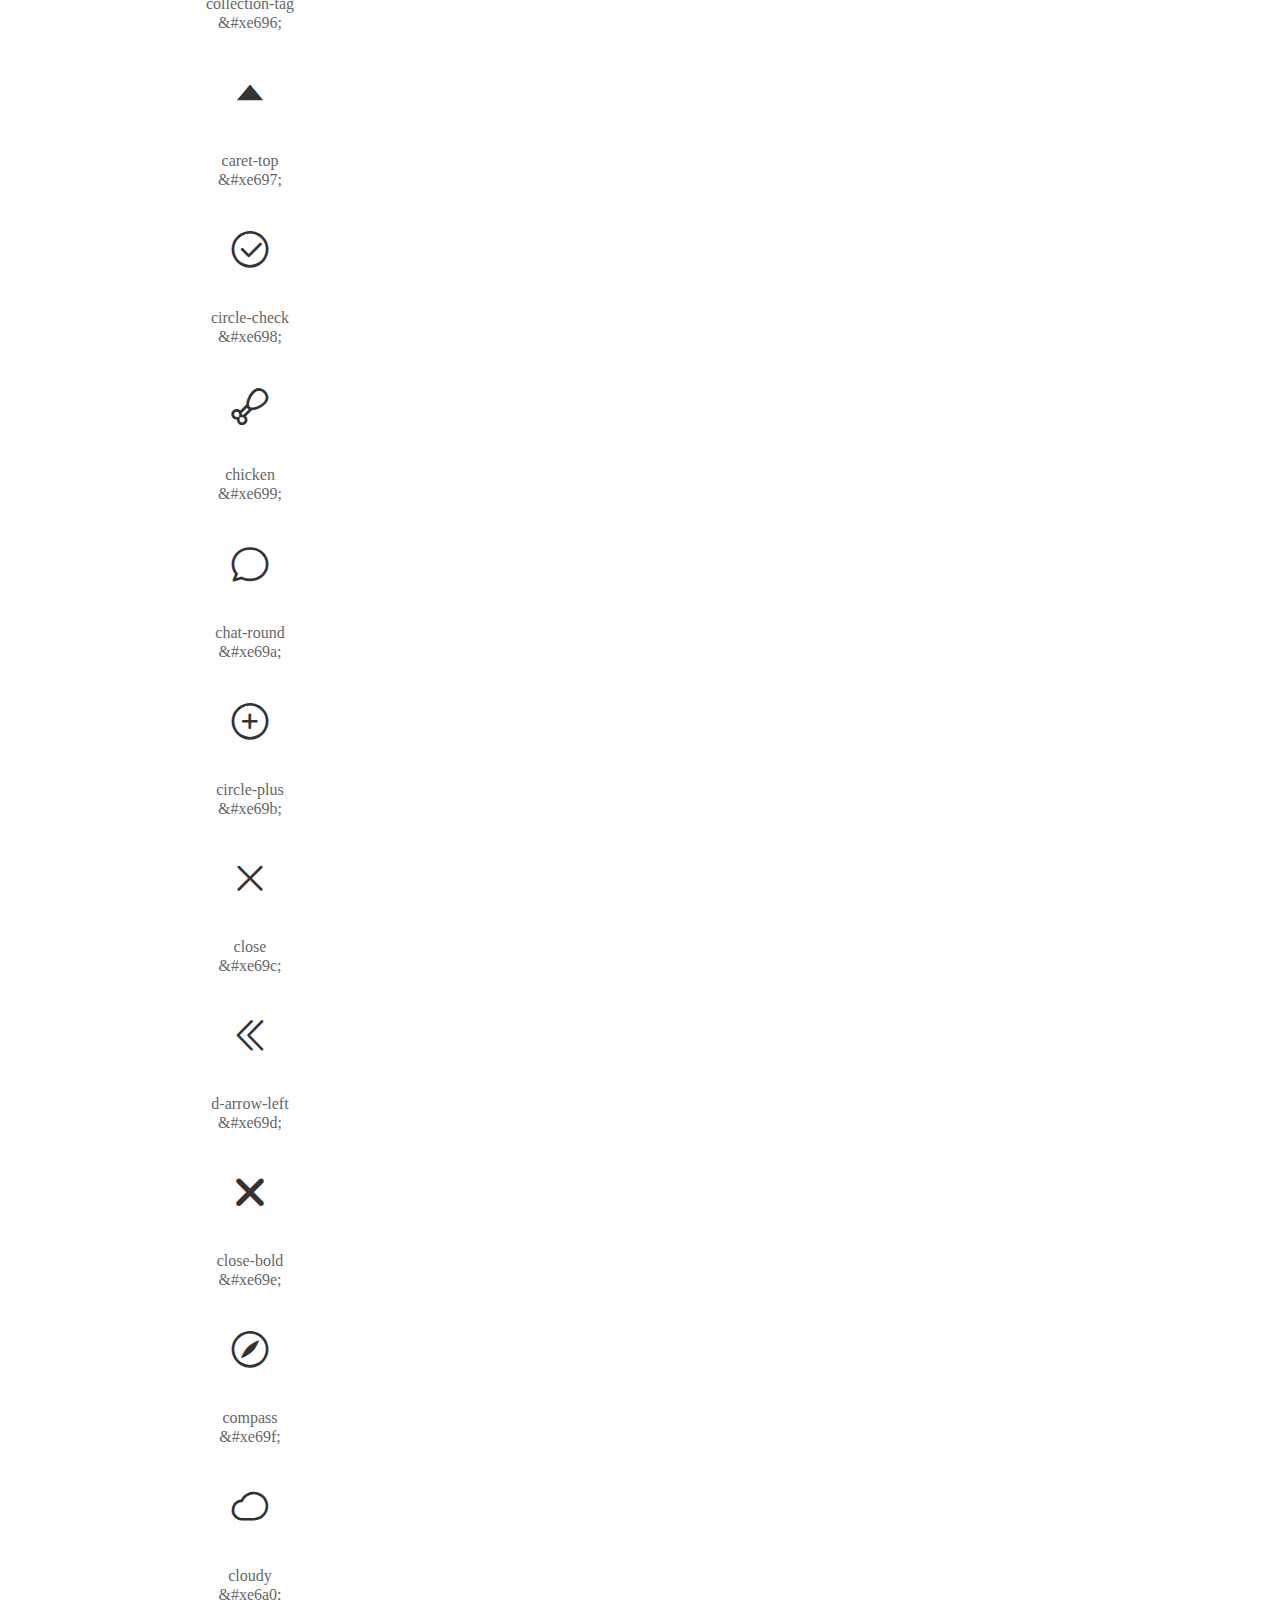
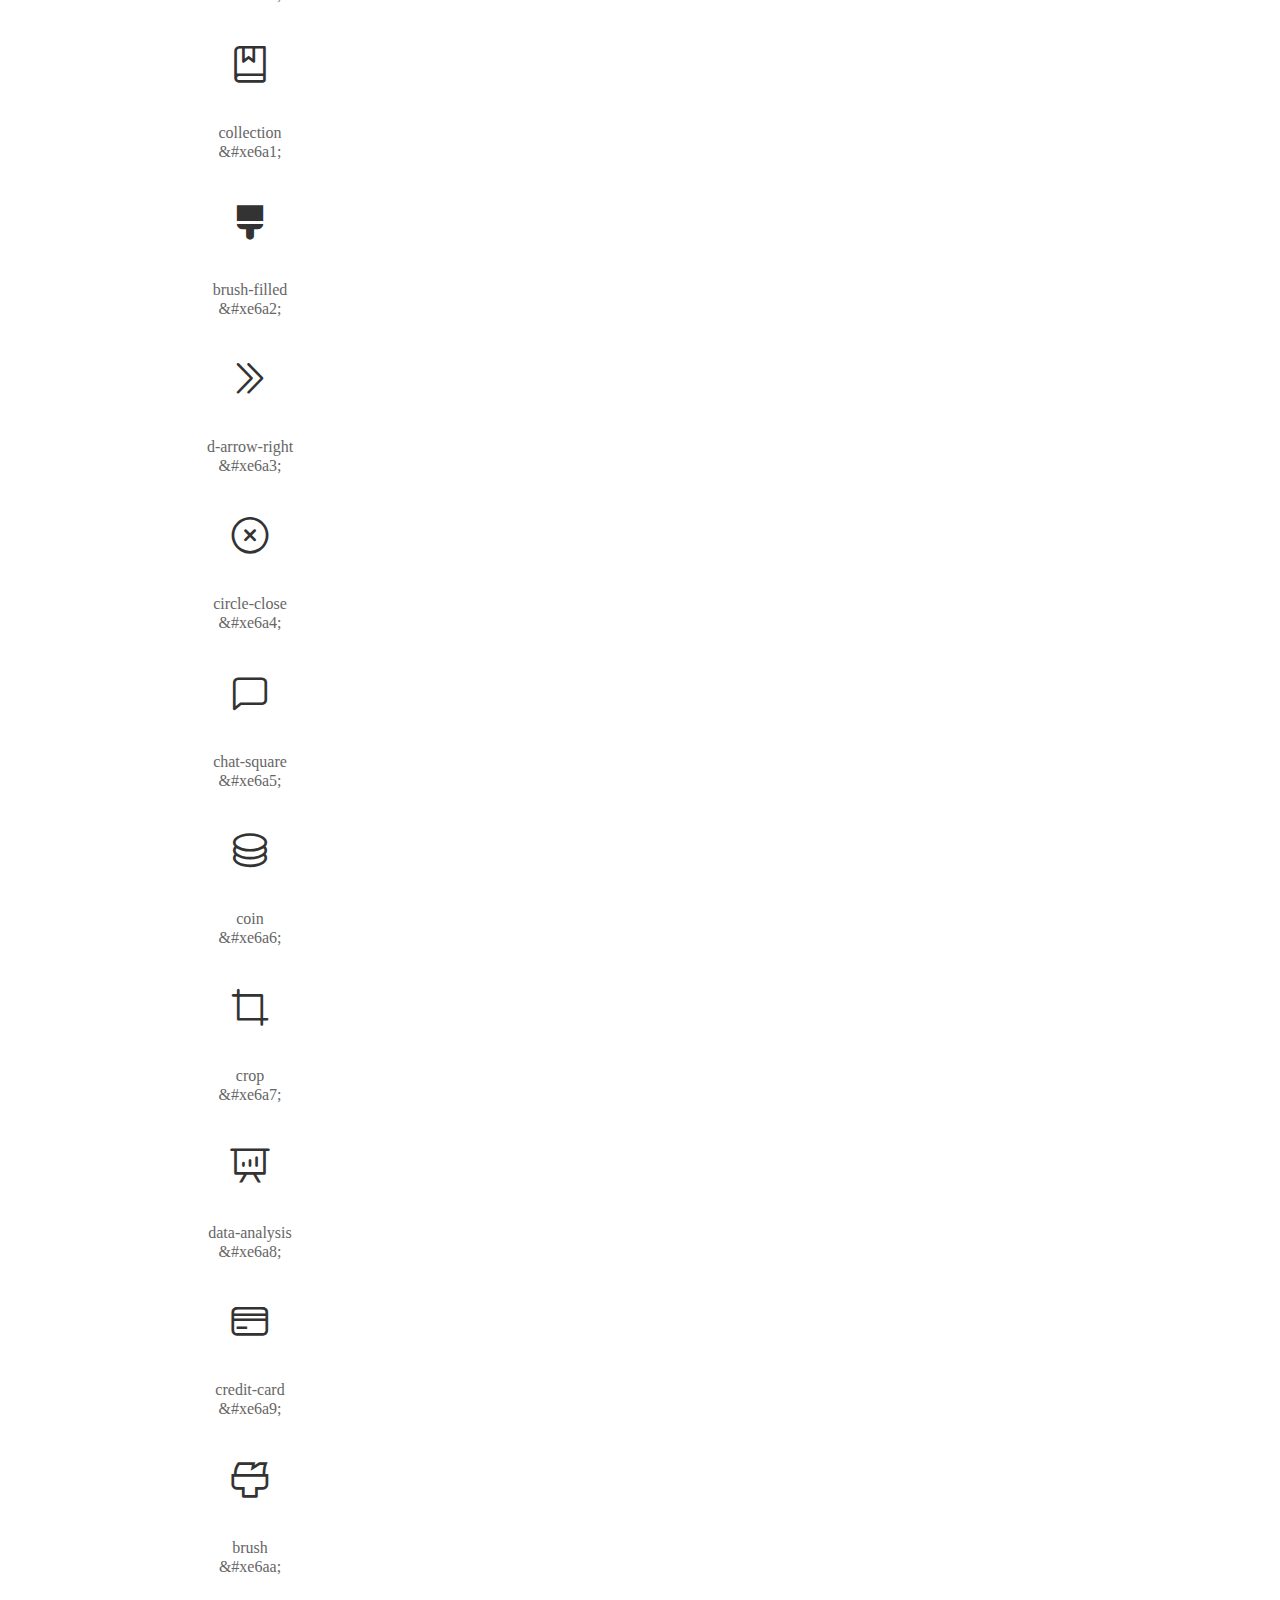
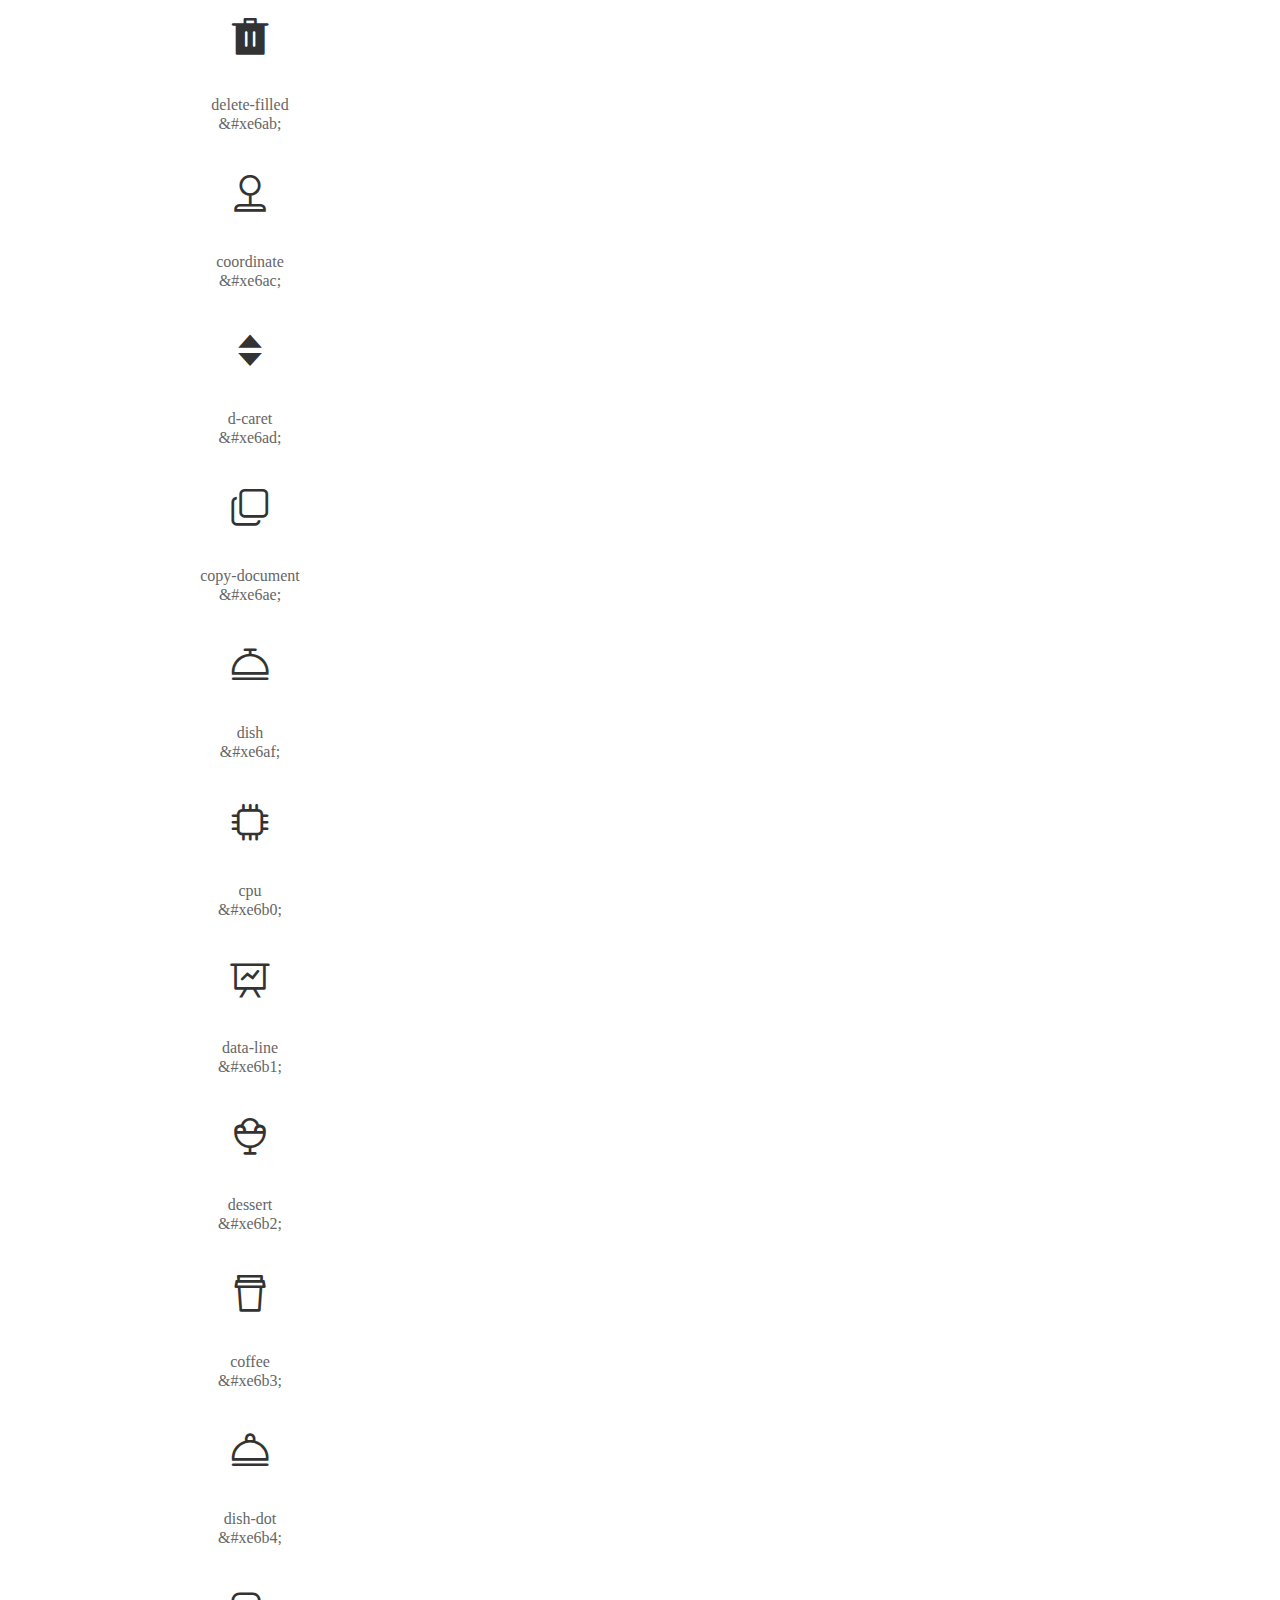
==== commit 61376796: "Automated deployment: Mon Mar 27 07:19:13 UTC 2023 ed0138b7d86c48a758ba29bab766858836394c00" ====
--- a/index.html
+++ b/index.html
@@ -55,6 +55,12 @@
           <ul class="icon_lists dib-box">
           
             <li class="dib">
+              <span class="icon visslmVueIcon">&#xe732;</span>
+                <div class="name">暂停</div>
+                <div class="code-name">&amp;#xe732;</div>
+              </li>
+          
+            <li class="dib">
               <span class="icon visslmVueIcon">&#xe72f;</span>
                 <div class="name">group</div>
                 <div class="code-name">&amp;#xe72f;</div>
@@ -2046,10 +2052,10 @@
 <pre><code class="language-css"
 >@font-face {
   font-family: 'visslmVueIcon';
-  src: url('iconfont.woff2?t=1679642695892') format('woff2'),
-       url('iconfont.woff?t=1679642695892') format('woff'),
-       url('iconfont.ttf?t=1679642695892') format('truetype'),
-       url('iconfont.svg?t=1679642695892#visslmVueIcon') format('svg');
+  src: url('iconfont.woff2?t=1679901226941') format('woff2'),
+       url('iconfont.woff?t=1679901226941') format('woff'),
+       url('iconfont.ttf?t=1679901226941') format('truetype'),
+       url('iconfont.svg?t=1679901226941#visslmVueIcon') format('svg');
 }
 </code></pre>
           <h3 id="-iconfont-">第二步：定义使用 iconfont 的样式</h3>
@@ -2074,6 +2080,15 @@
       </div>
       <div class="content font-class">
         <ul class="icon_lists dib-box">
+          
+          <li class="dib">
+            <span class="icon visslmVueIcon visslmIcon-pause"></span>
+            <div class="name">
+              暂停
+            </div>
+            <div class="code-name">.visslmIcon-pause
+            </div>
+          </li>
           
           <li class="dib">
             <span class="icon visslmVueIcon visslmIcon-group"></span>
@@ -5062,6 +5077,14 @@
       </div>
       <div class="content symbol">
           <ul class="icon_lists dib-box">
+          
+            <li class="dib">
+                <svg class="icon svg-icon" aria-hidden="true">
+                  <use xlink:href="#visslmIcon-pause"></use>
+                </svg>
+                <div class="name">暂停</div>
+                <div class="code-name">#visslmIcon-pause</div>
+            </li>
           
             <li class="dib">
                 <svg class="icon svg-icon" aria-hidden="true">
--- a/iconfont.css
+++ b/iconfont.css
@@ -1,9 +1,9 @@
 @font-face {
   font-family: "visslmVueIcon"; /* Project id 3949346 */
-  src: url('iconfont.woff2?t=1679642695892') format('woff2'),
-       url('iconfont.woff?t=1679642695892') format('woff'),
-       url('iconfont.ttf?t=1679642695892') format('truetype'),
-       url('iconfont.svg?t=1679642695892#visslmVueIcon') format('svg');
+  src: url('iconfont.woff2?t=1679901226941') format('woff2'),
+       url('iconfont.woff?t=1679901226941') format('woff'),
+       url('iconfont.ttf?t=1679901226941') format('truetype'),
+       url('iconfont.svg?t=1679901226941#visslmVueIcon') format('svg');
 }
 
 .visslmVueIcon {
@@ -14,6 +14,10 @@
   -moz-osx-font-smoothing: grayscale;
 }
 
+.visslmIcon-pause:before {
+  content: "\e732";
+}
+
 .visslmIcon-group:before {
   content: "\e72f";
 }
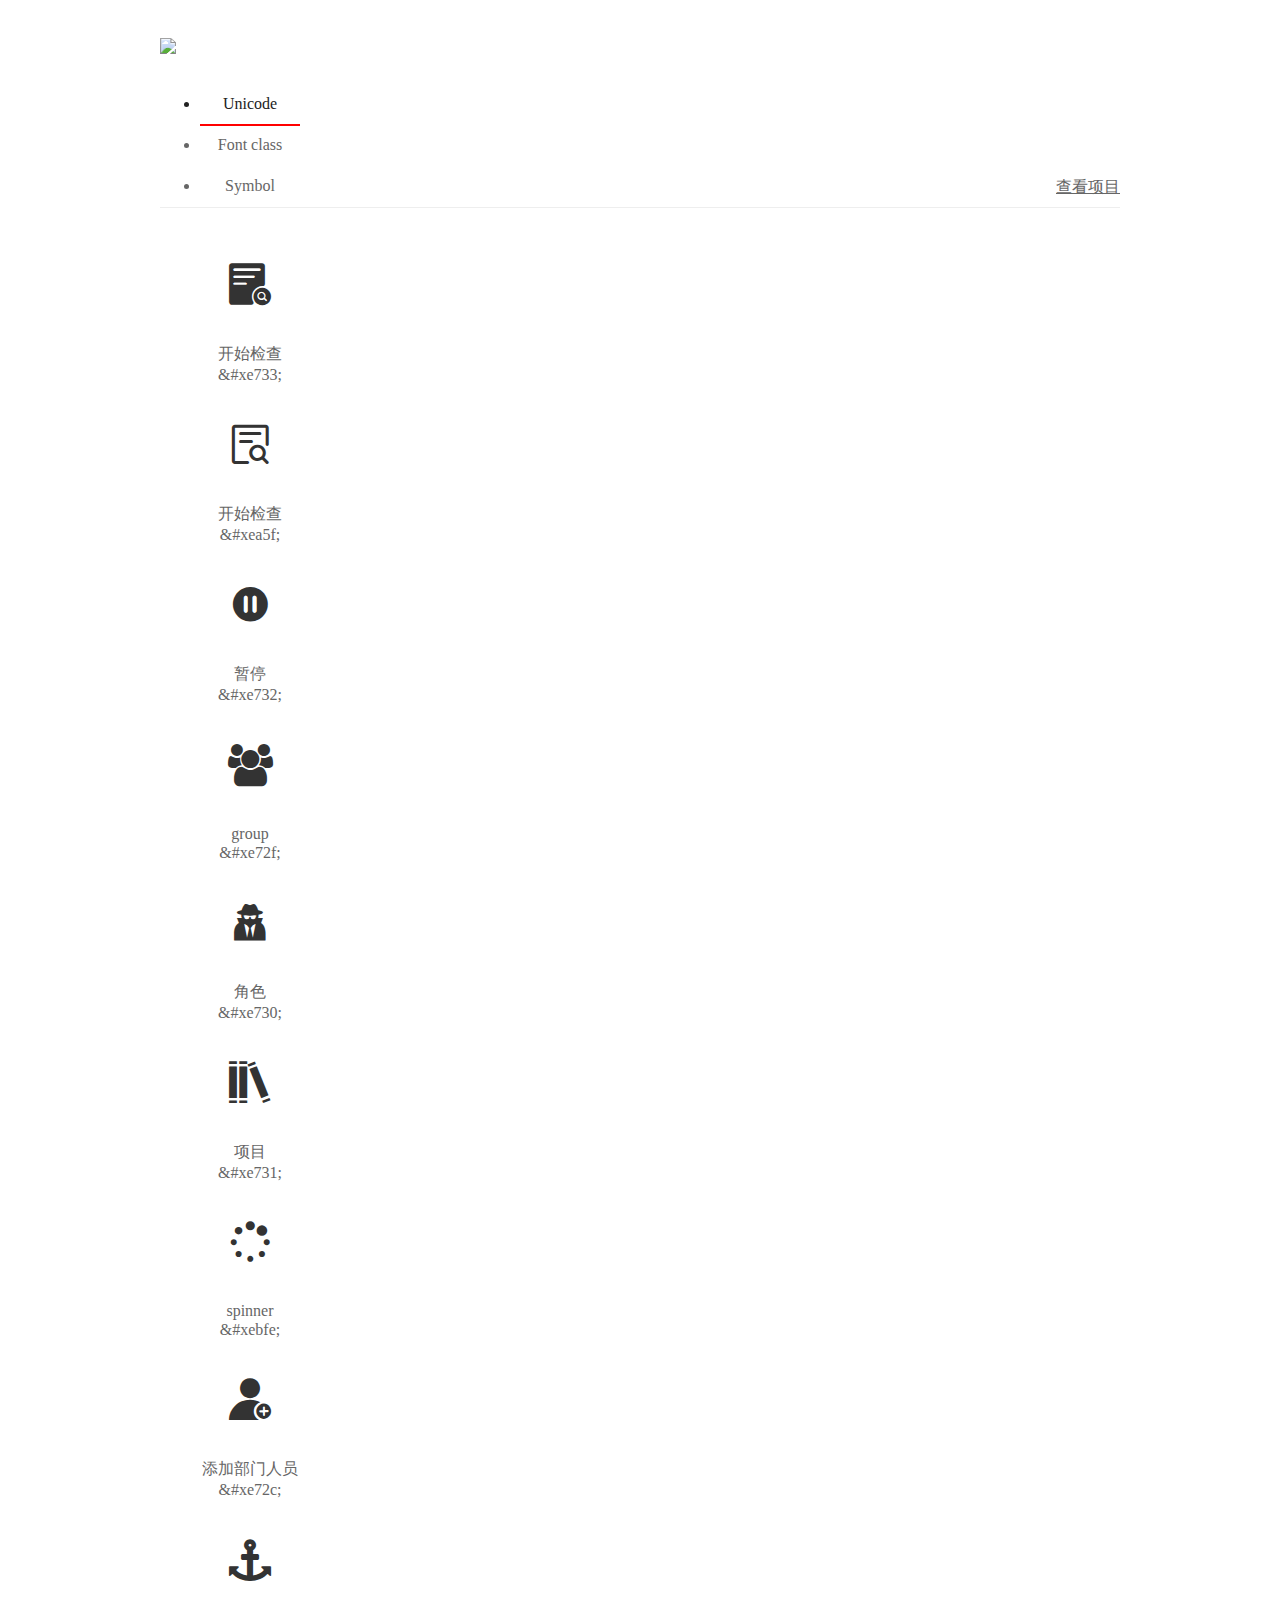
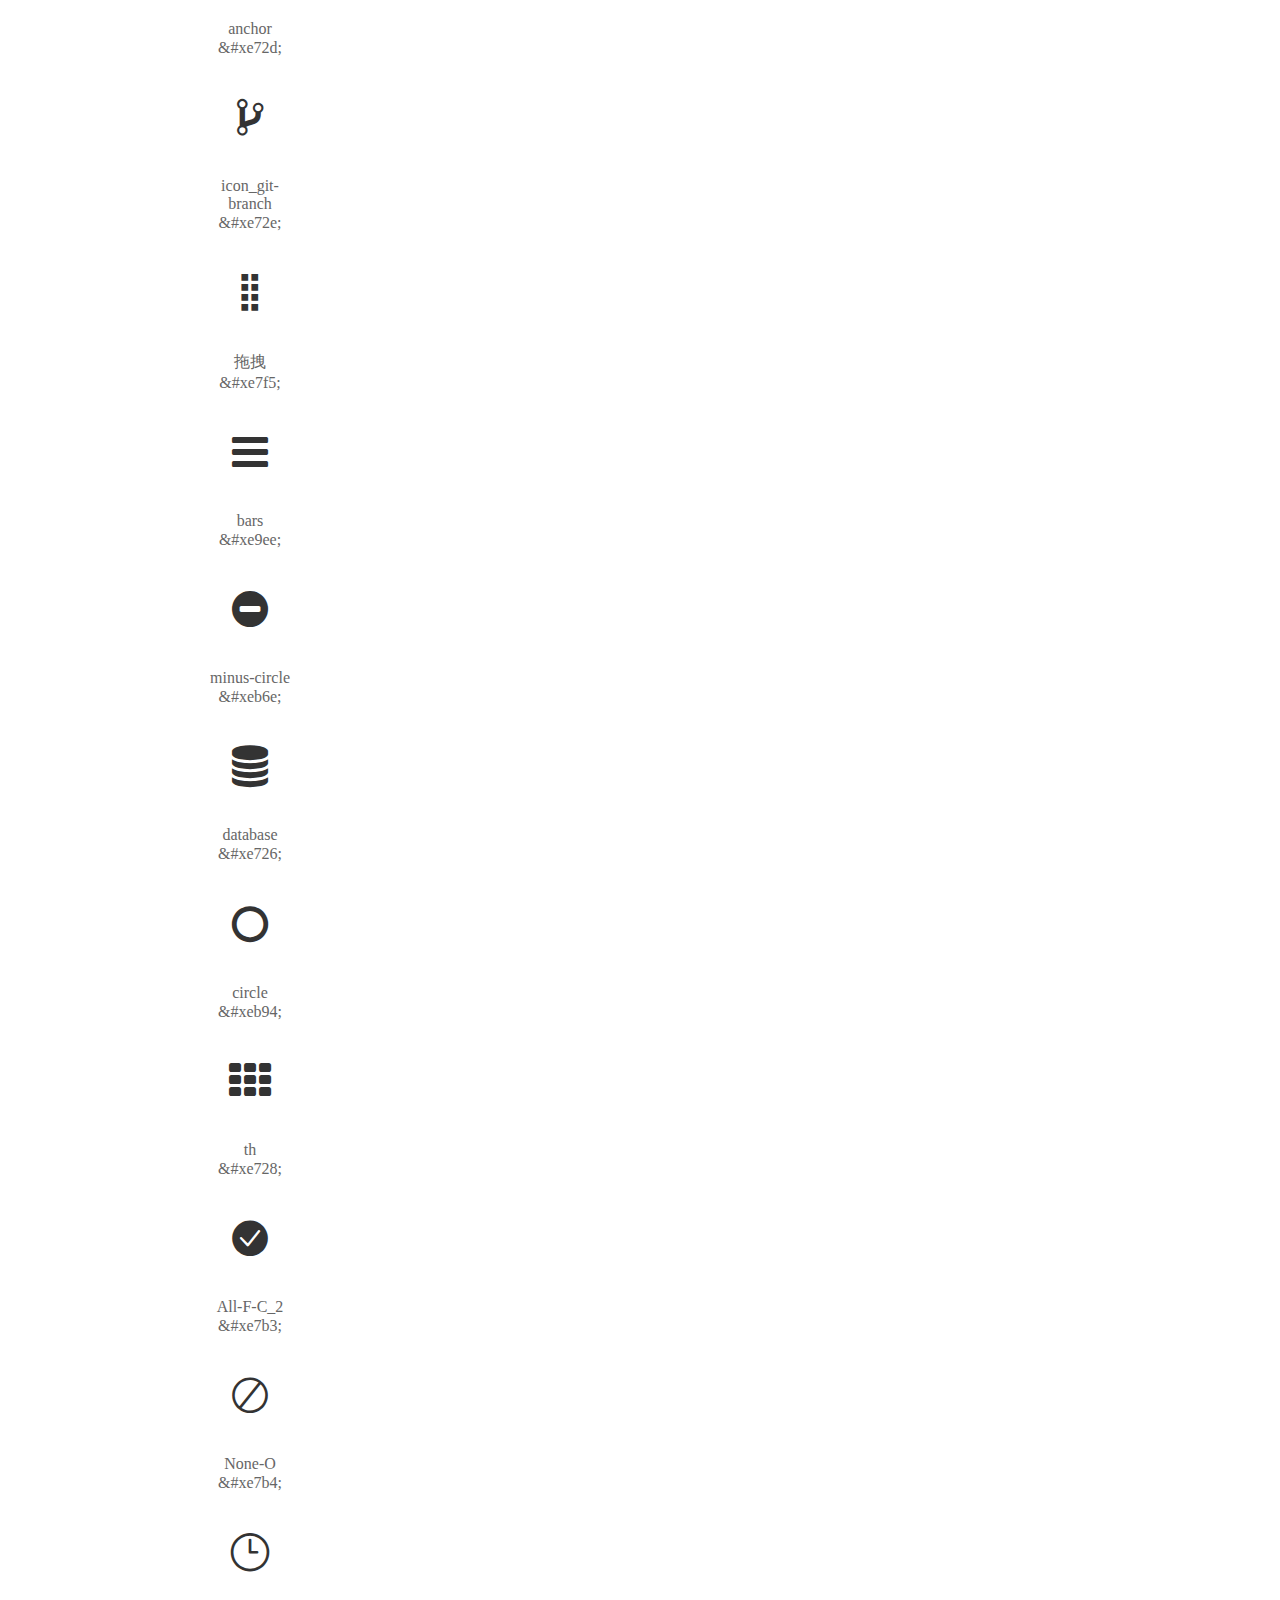
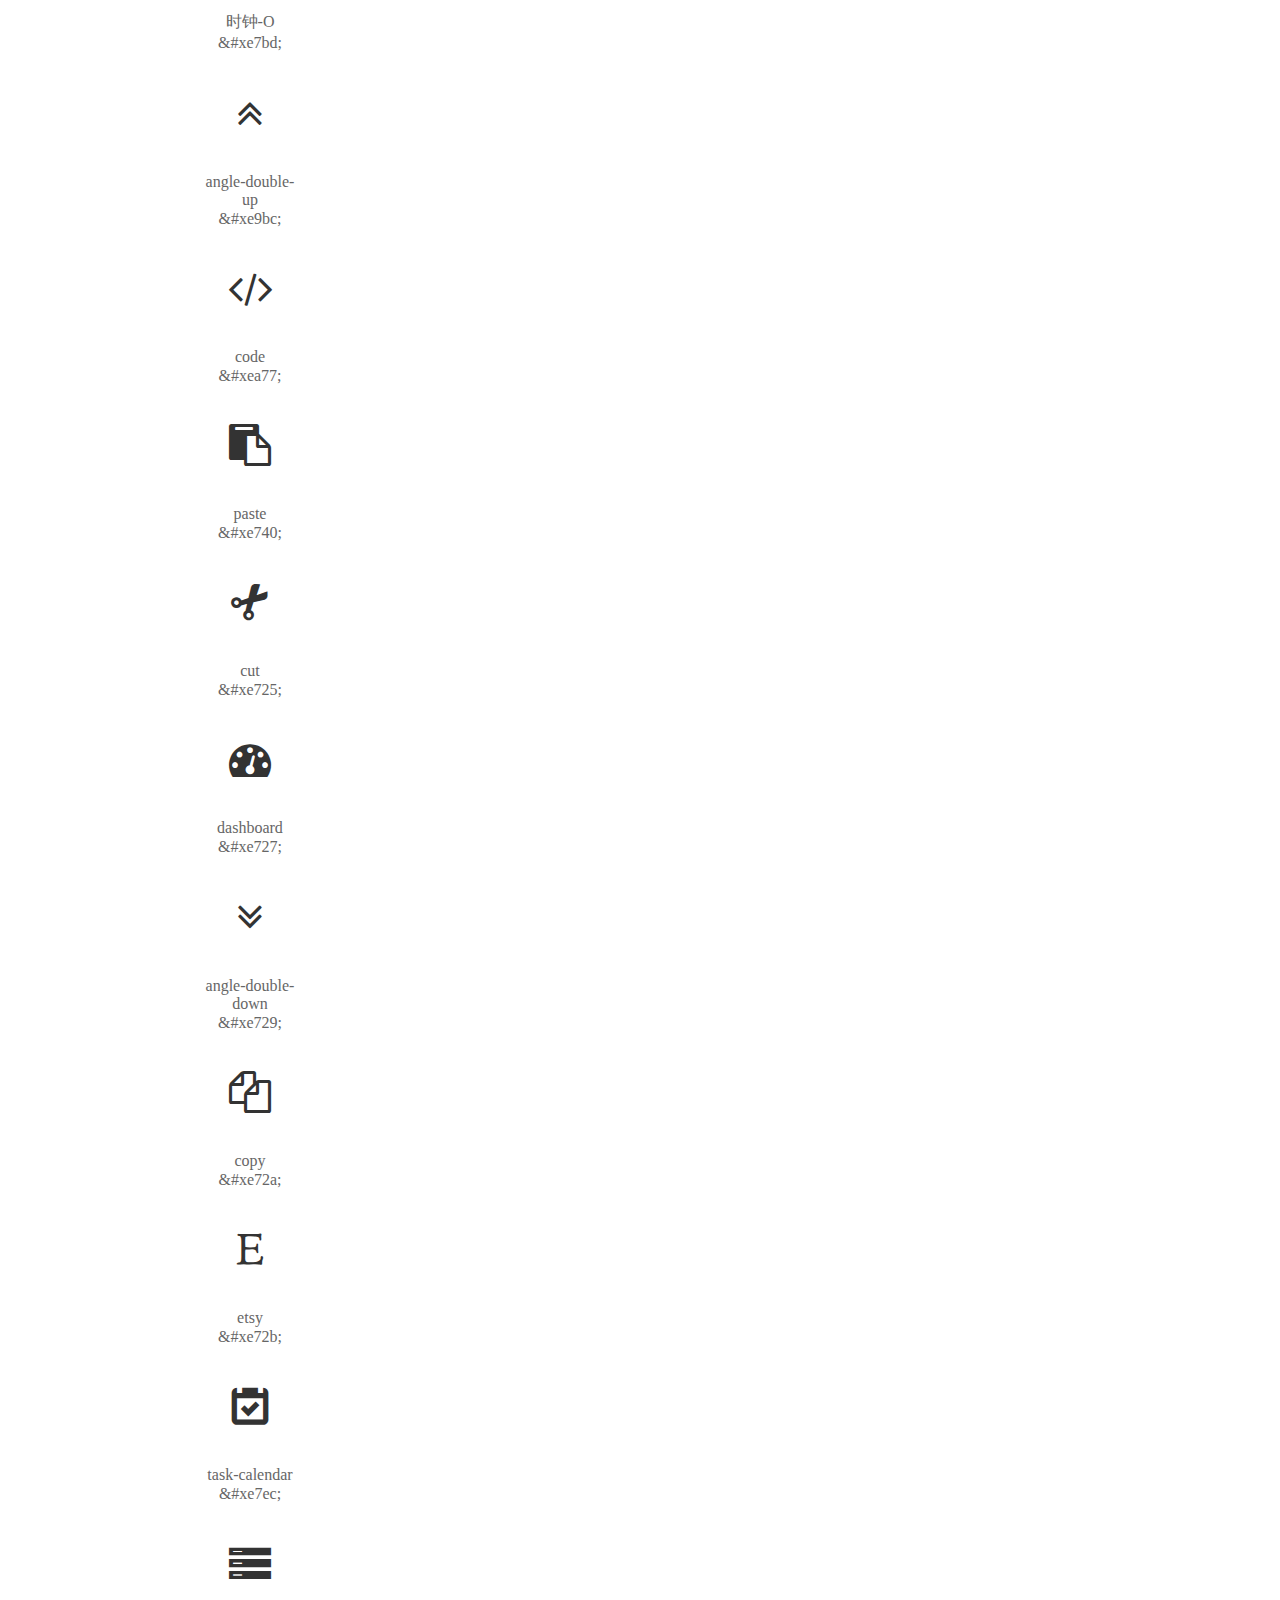
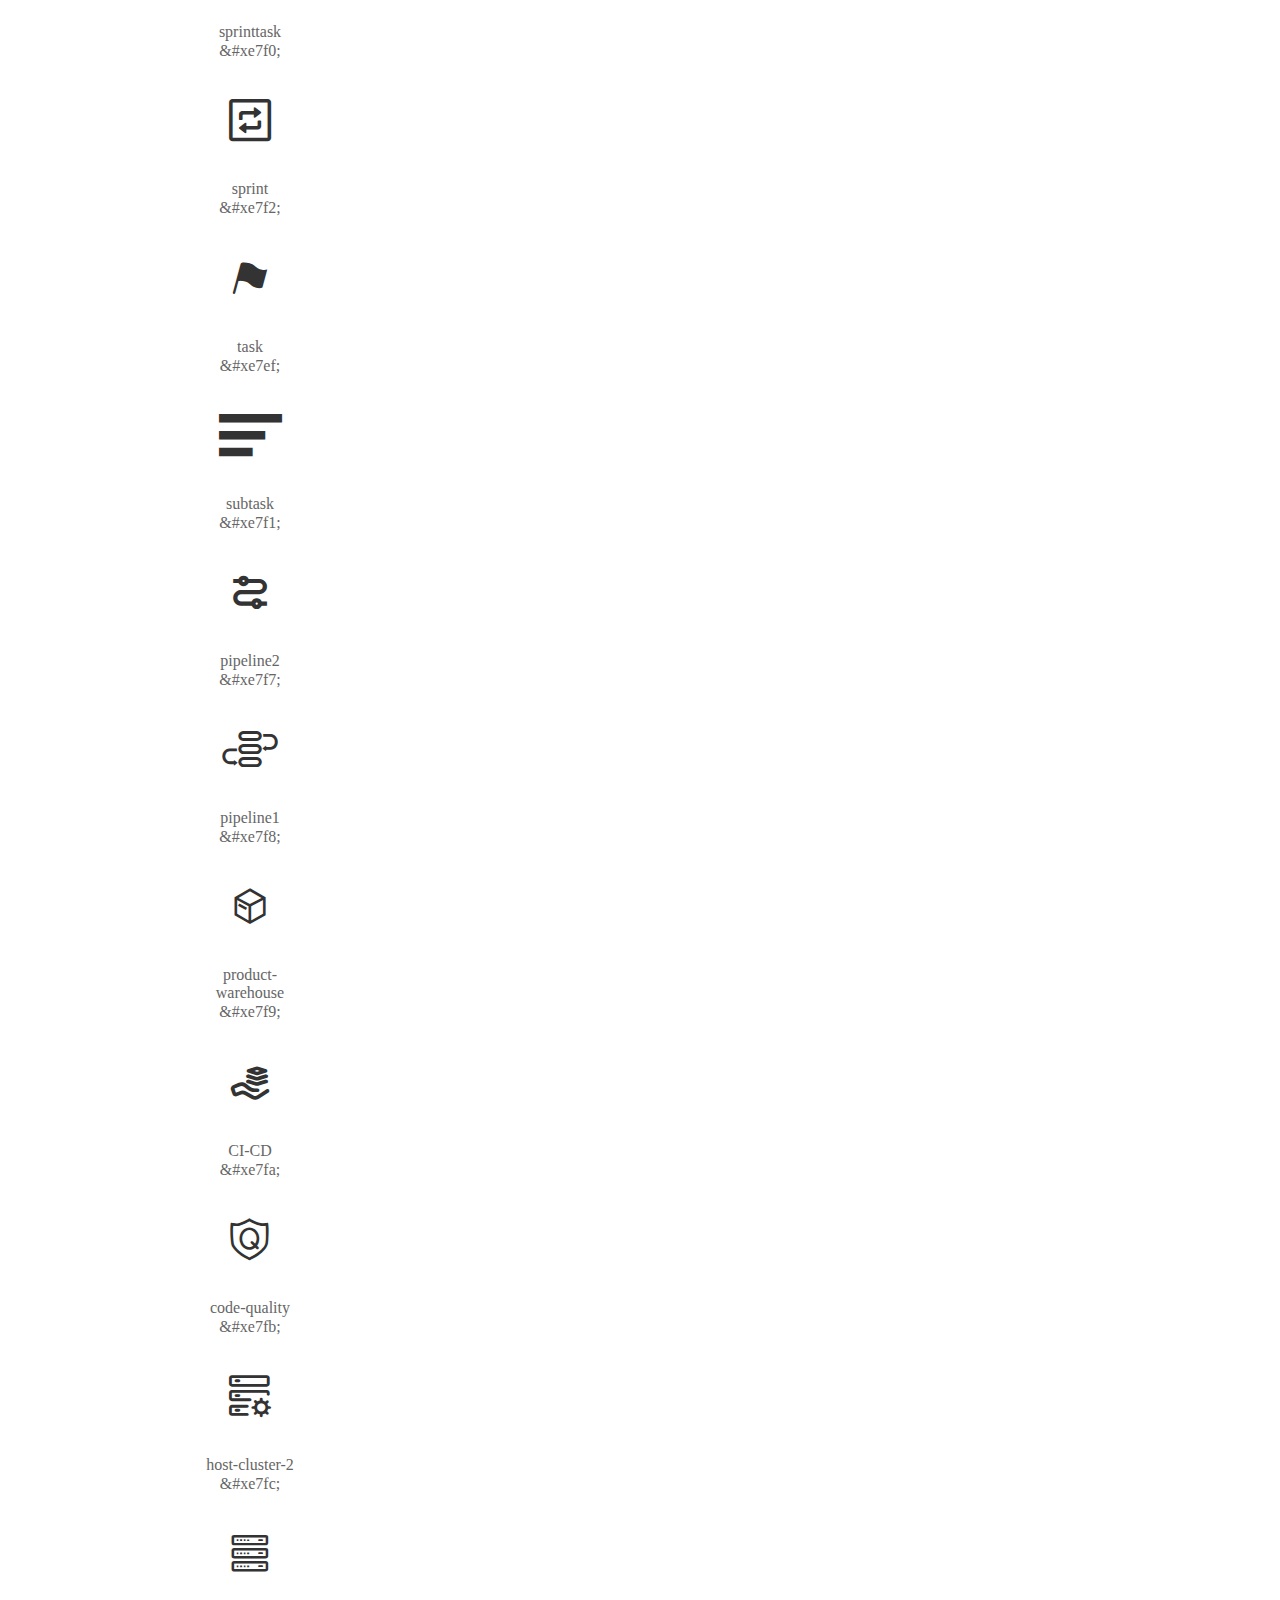
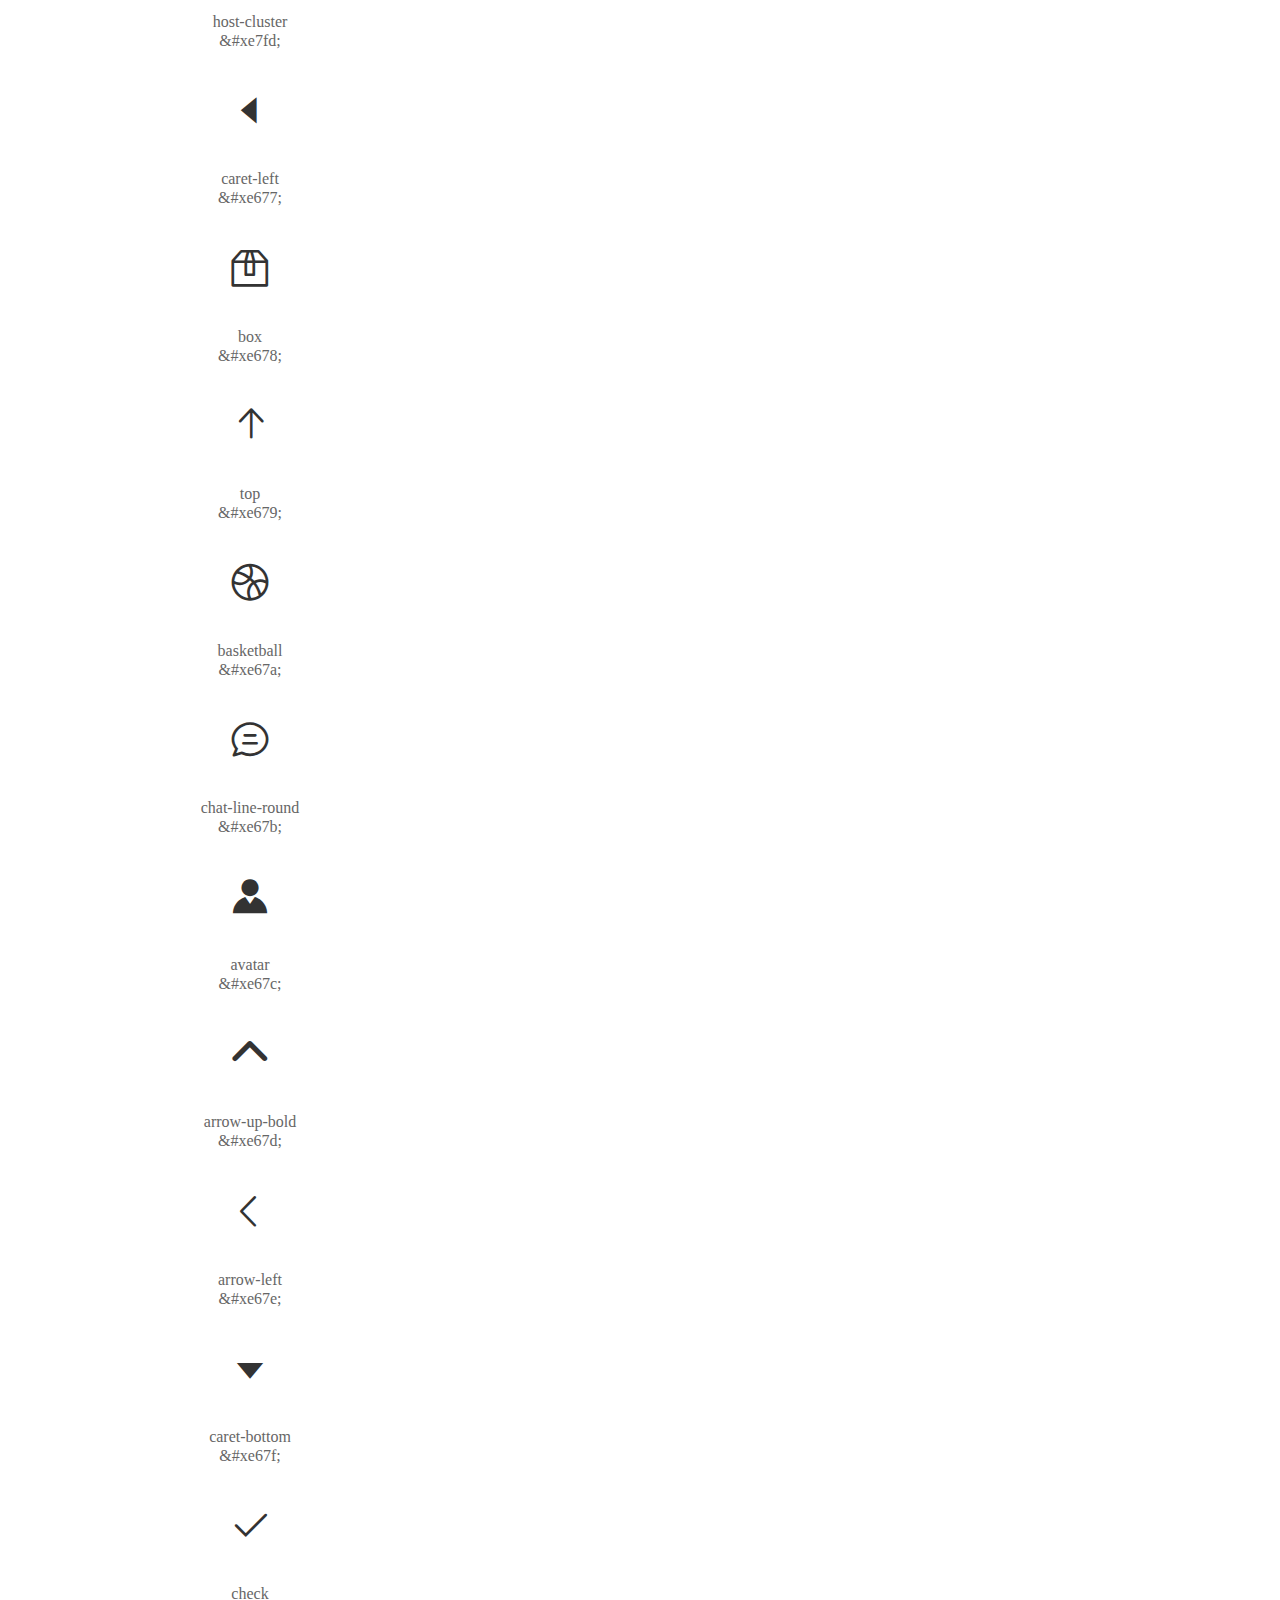
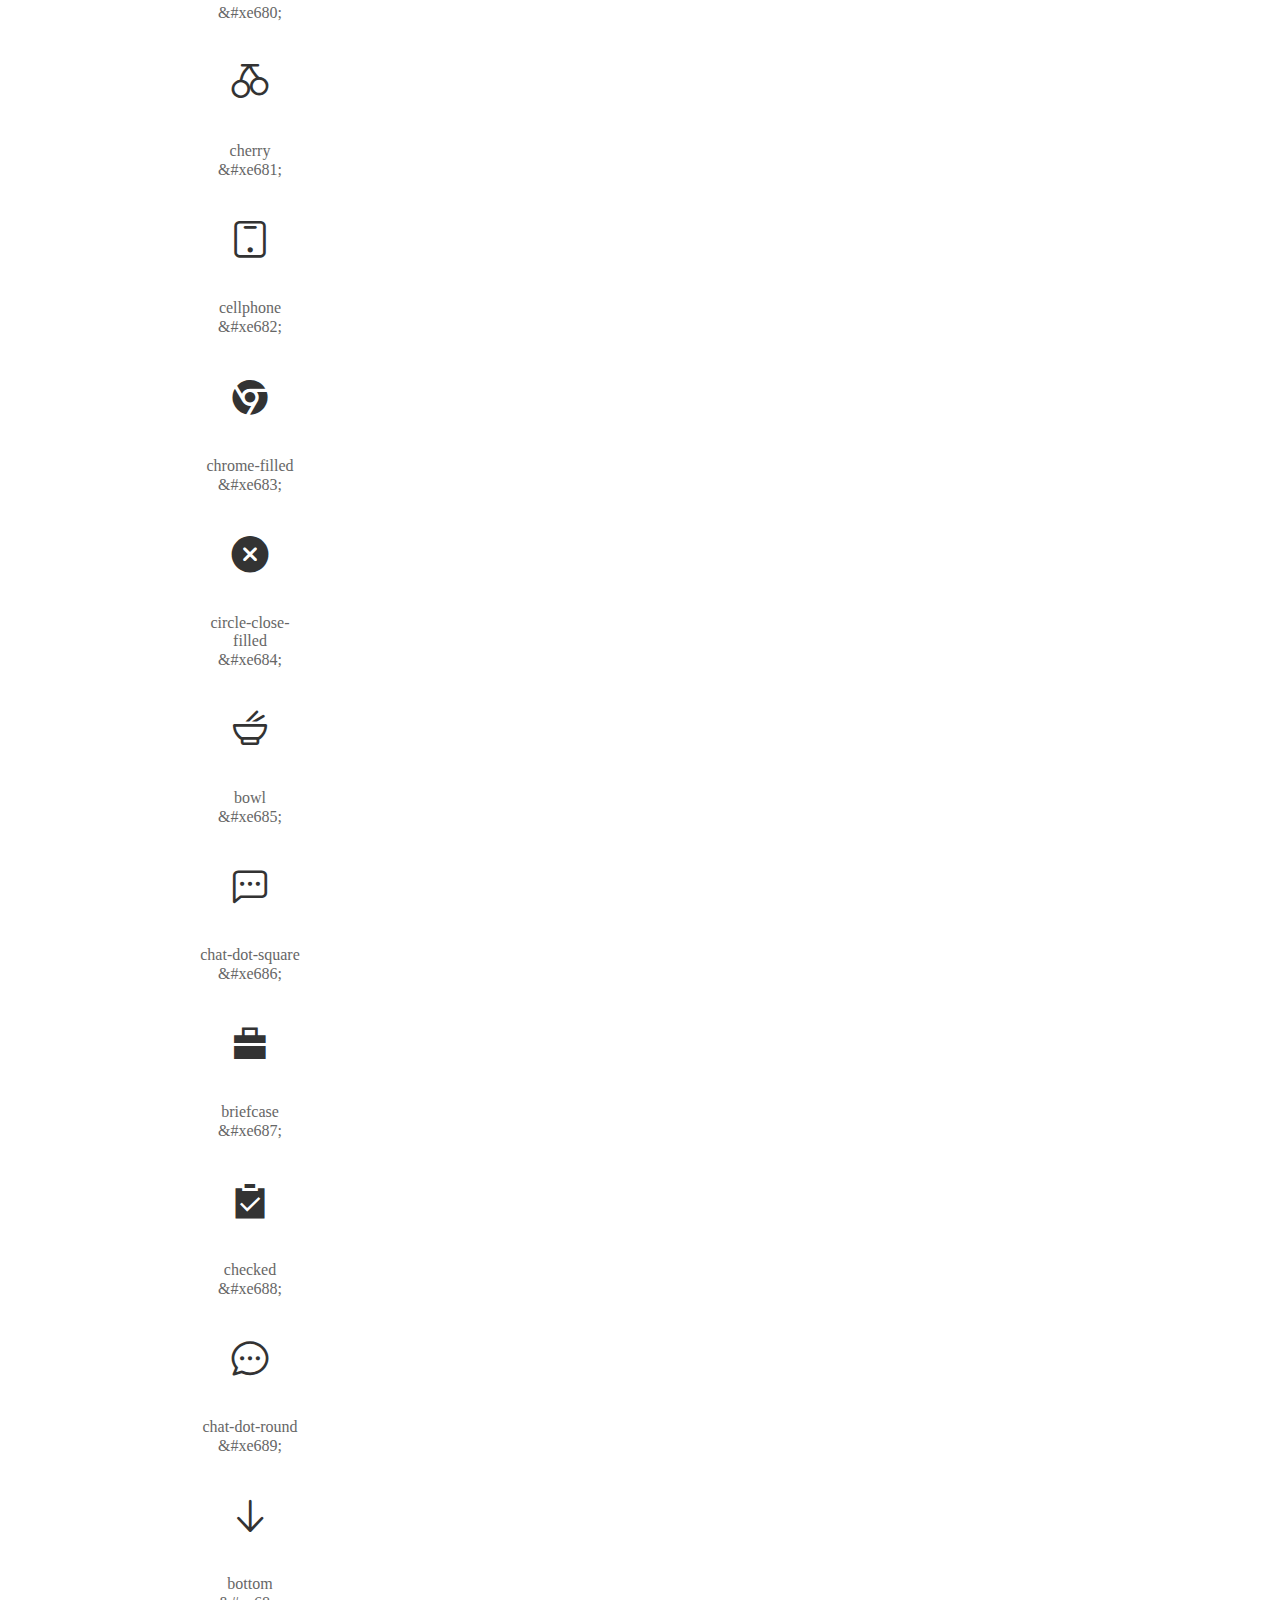
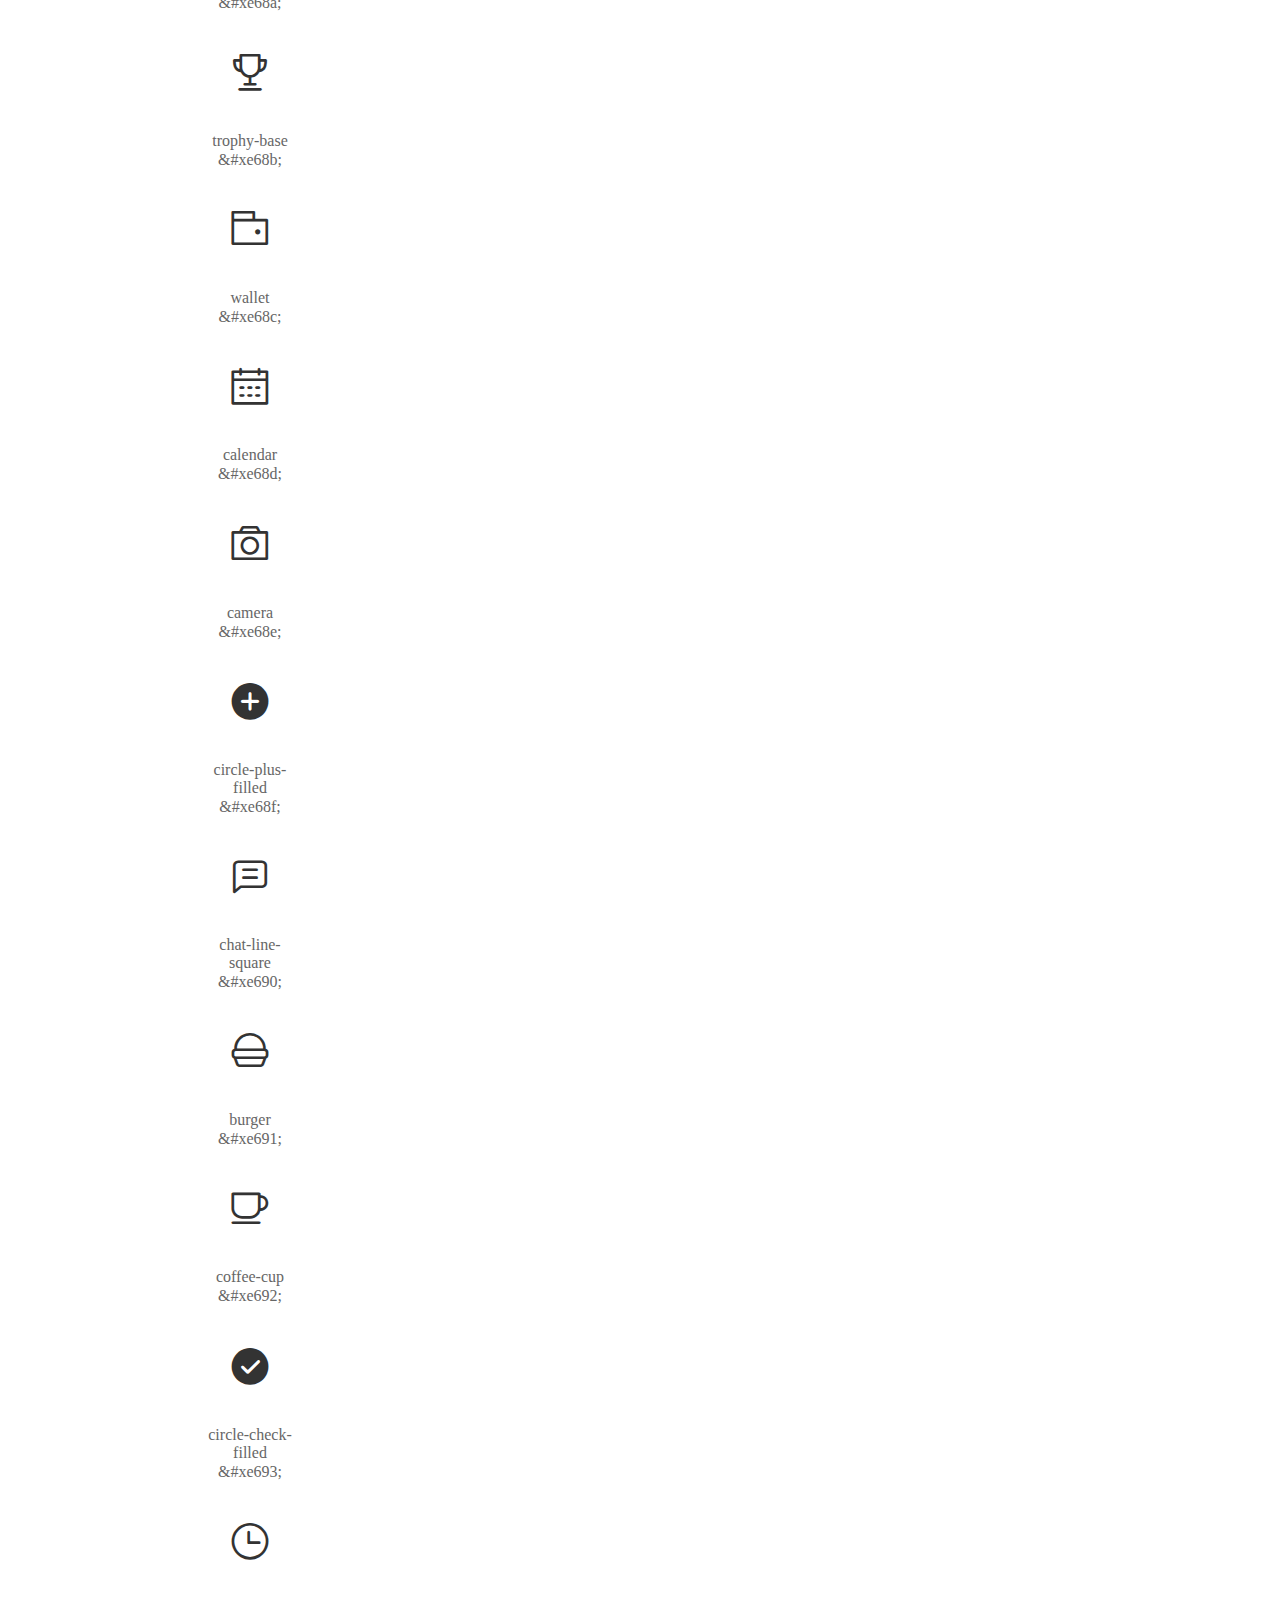
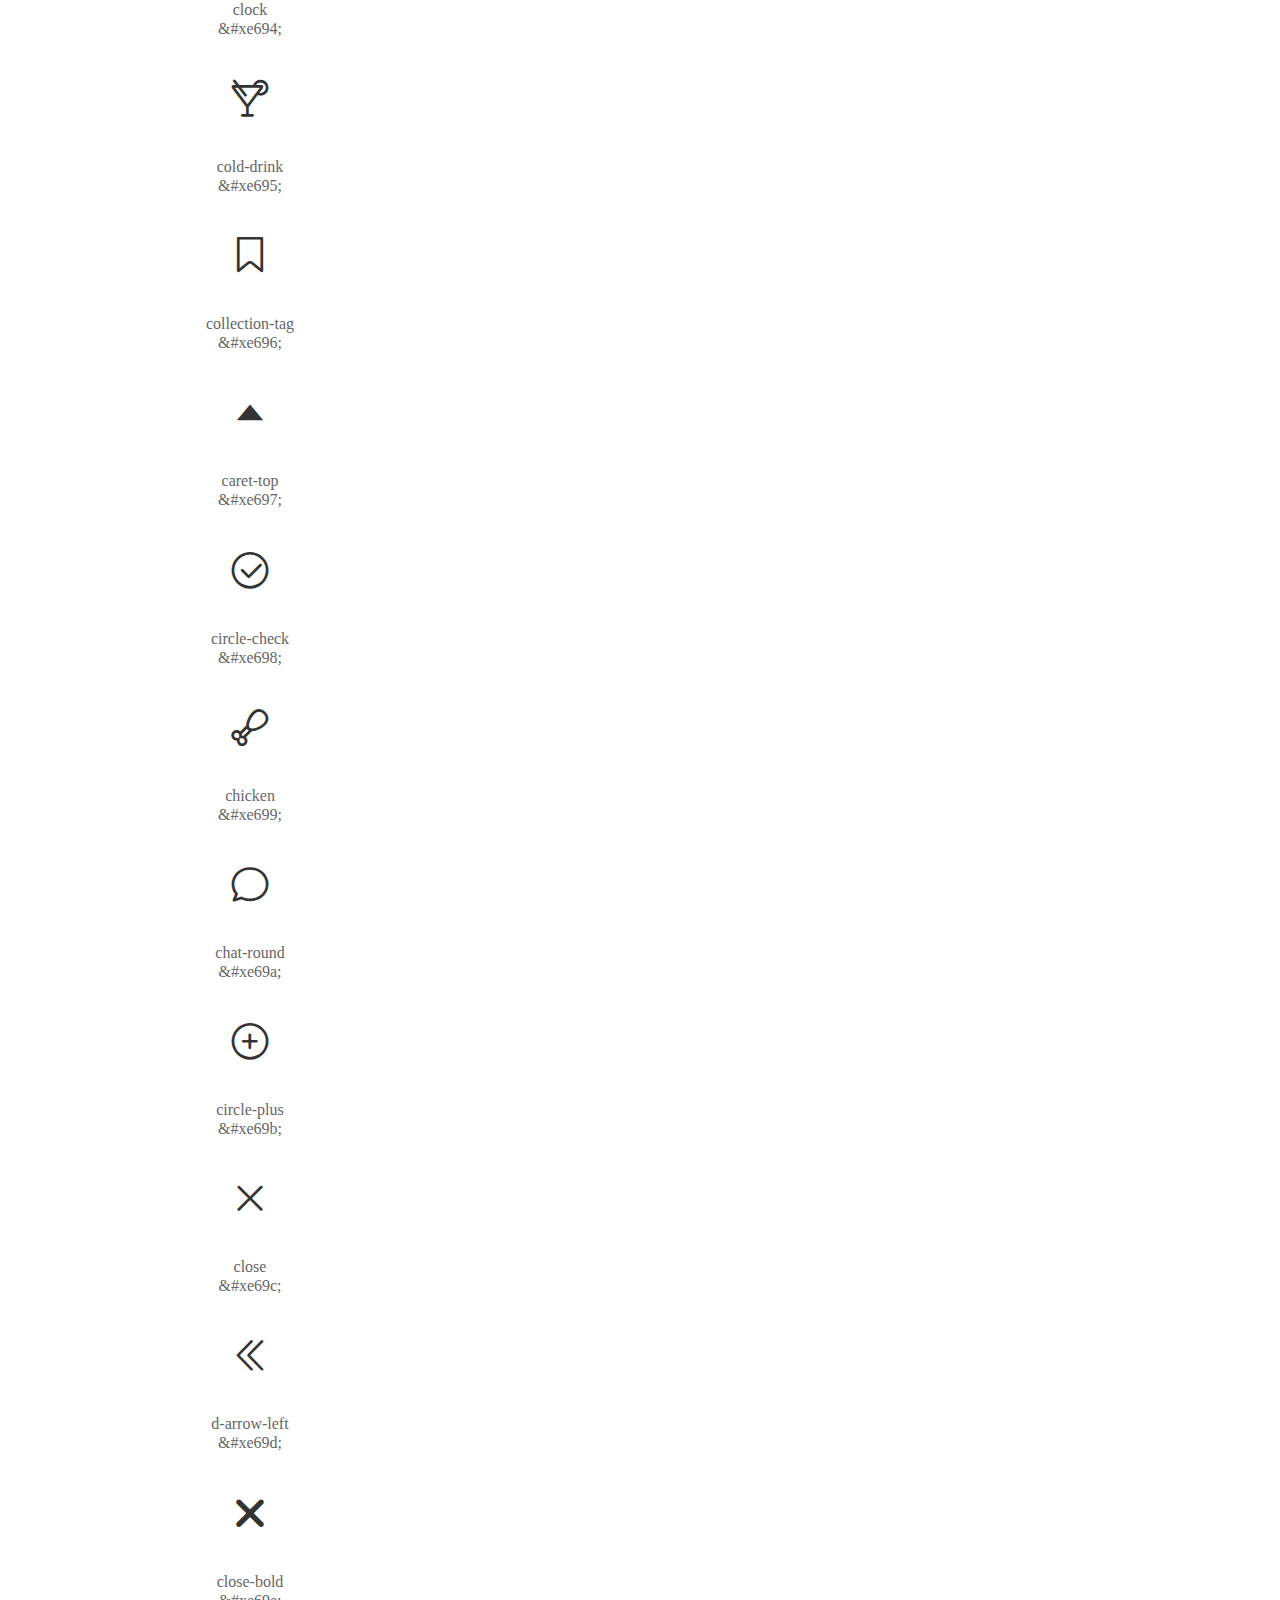
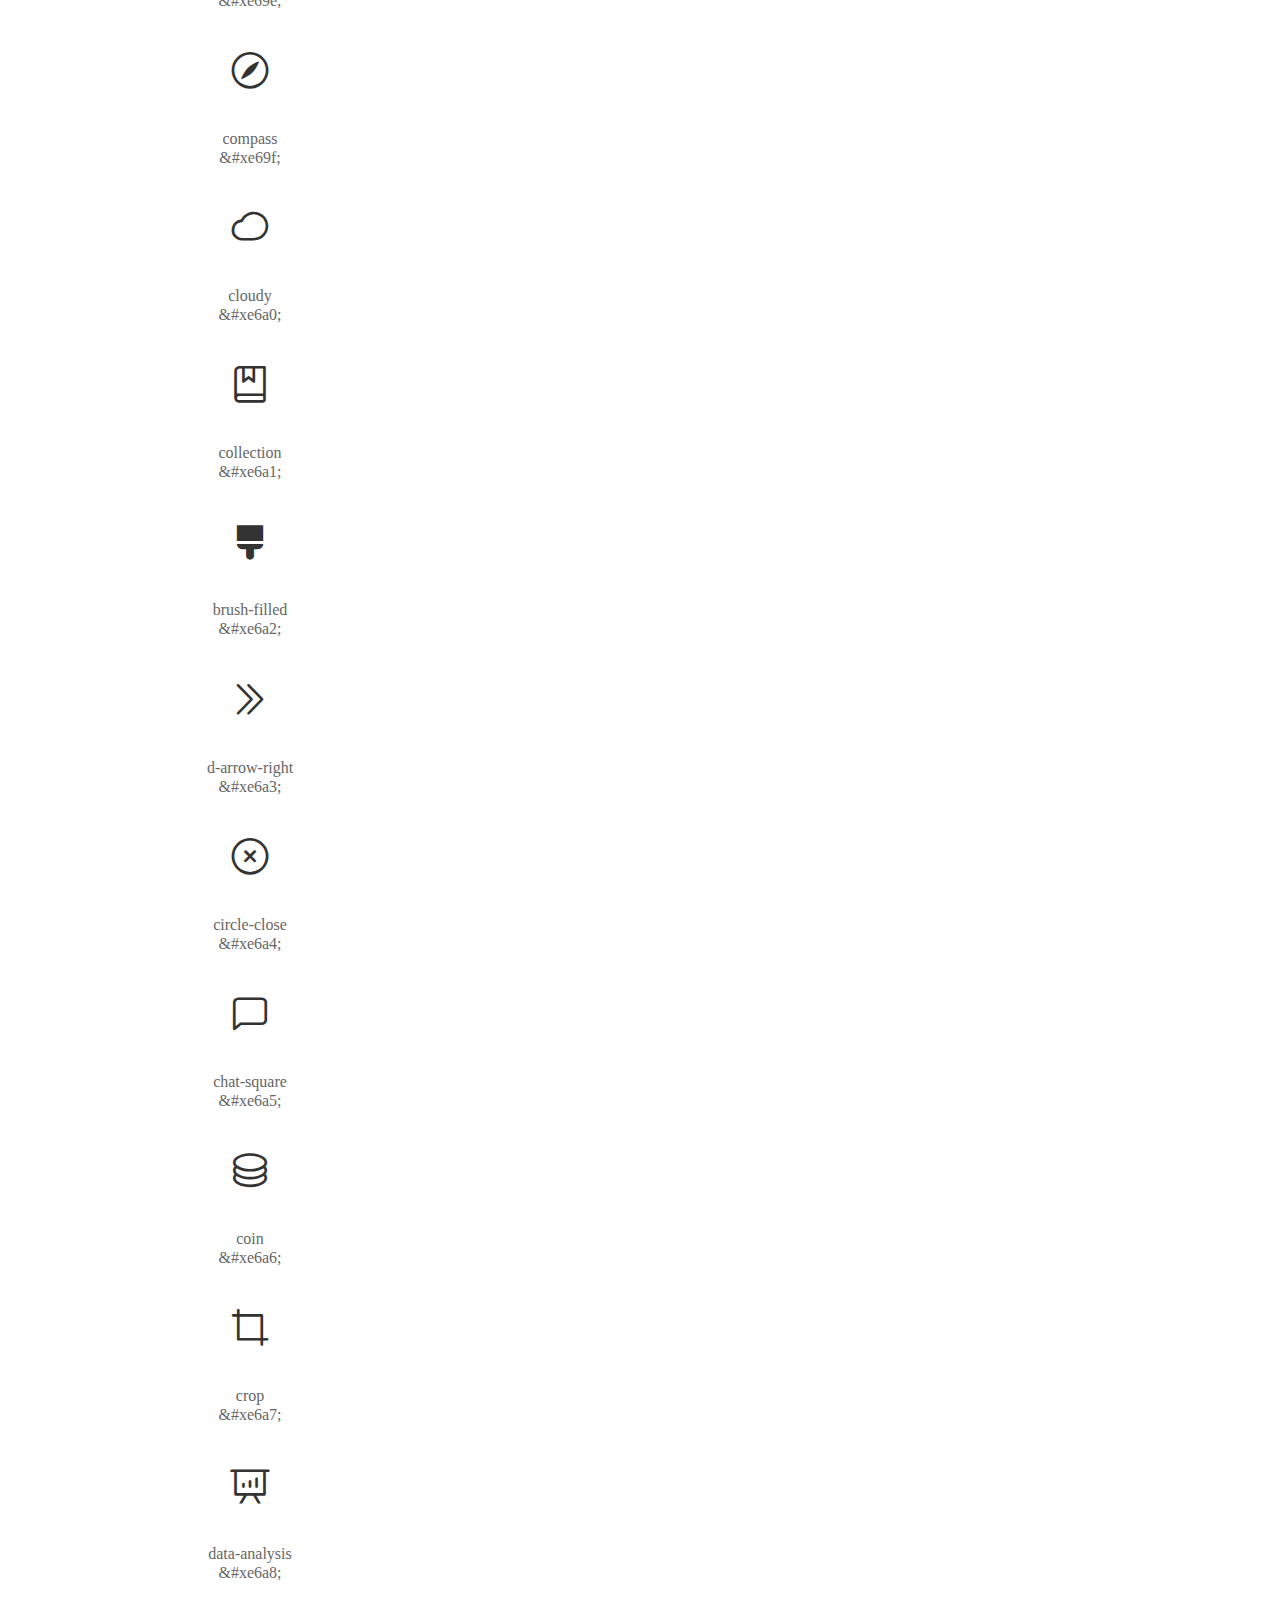
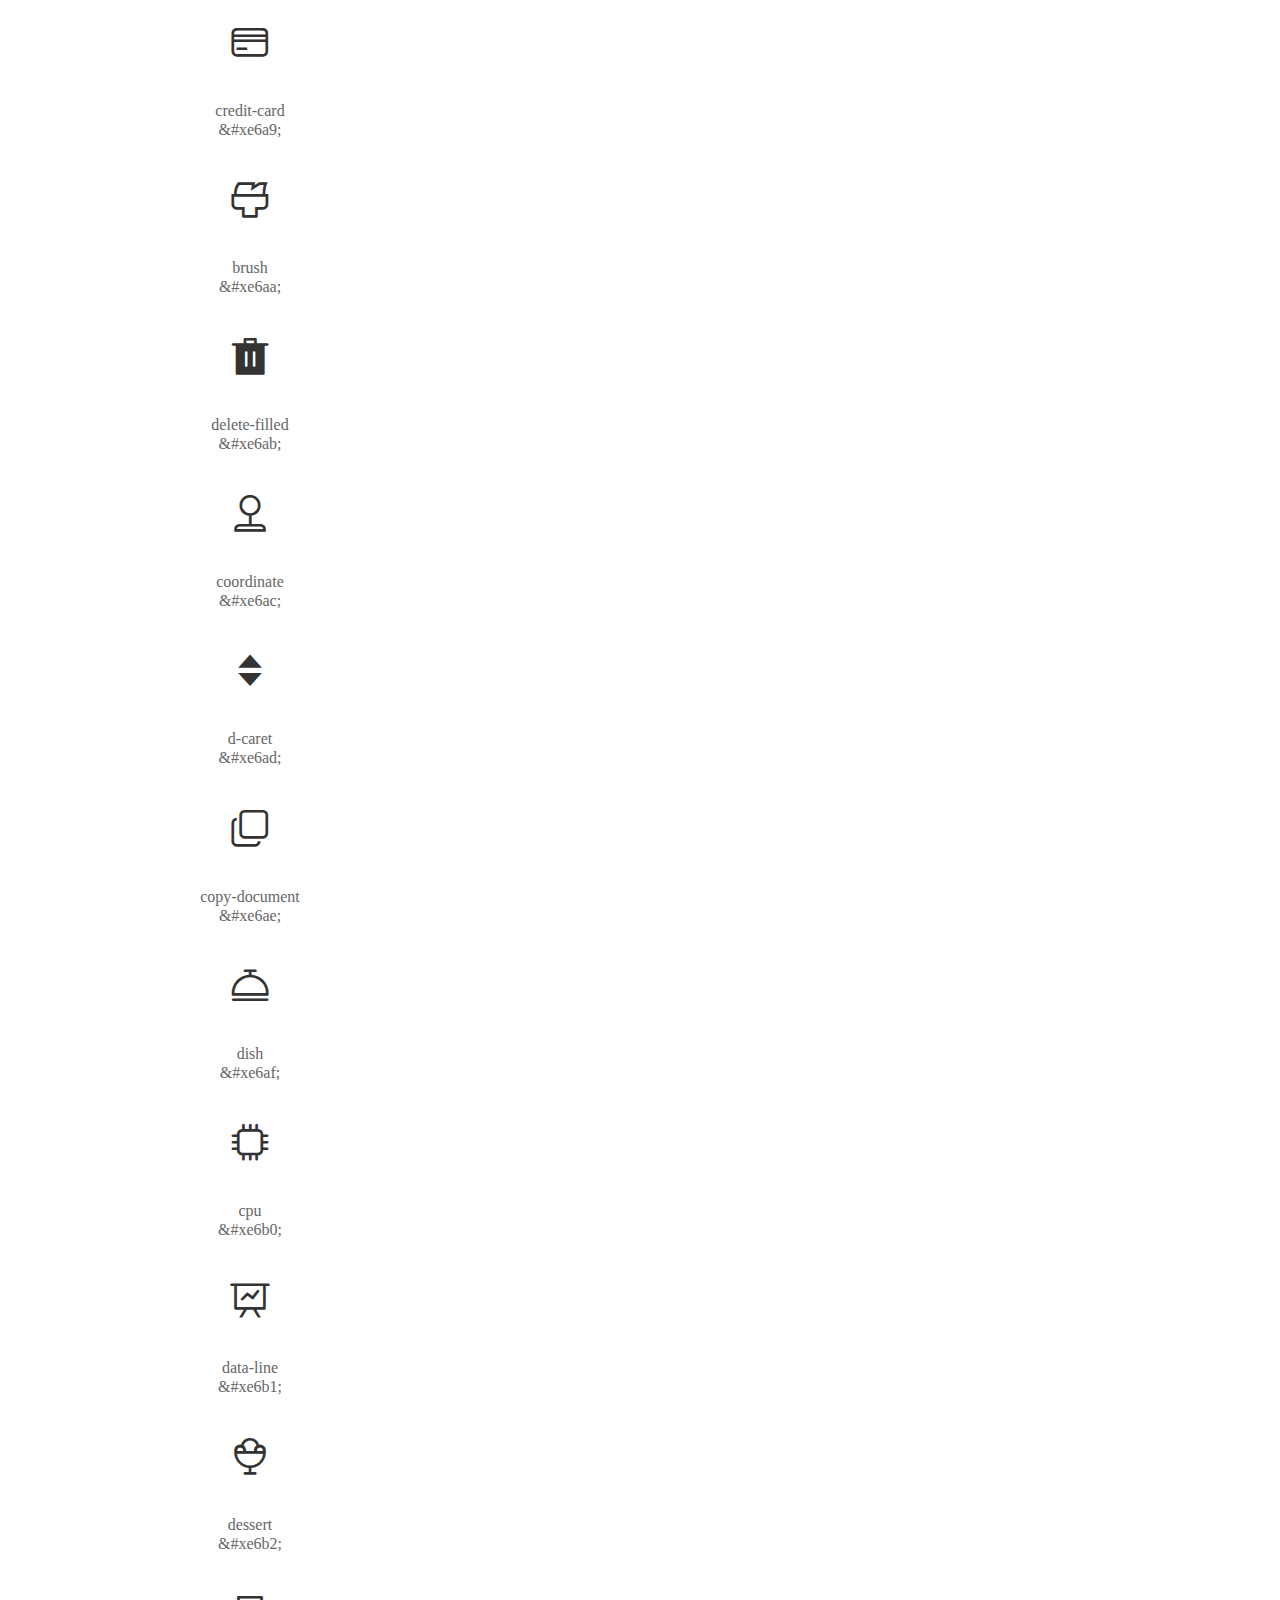
==== commit 18bec64d: "Automated deployment: Wed Mar 29 02:36:34 UTC 2023 3ea8d02536497c8913c6981d8508467f28882185" ====
--- a/index.html
+++ b/index.html
@@ -55,6 +55,18 @@
           <ul class="icon_lists dib-box">
           
             <li class="dib">
+              <span class="icon visslmVueIcon">&#xe733;</span>
+                <div class="name">开始检查</div>
+                <div class="code-name">&amp;#xe733;</div>
+              </li>
+          
+            <li class="dib">
+              <span class="icon visslmVueIcon">&#xea5f;</span>
+                <div class="name">开始检查</div>
+                <div class="code-name">&amp;#xea5f;</div>
+              </li>
+          
+            <li class="dib">
               <span class="icon visslmVueIcon">&#xe732;</span>
                 <div class="name">暂停</div>
                 <div class="code-name">&amp;#xe732;</div>
@@ -2052,10 +2064,10 @@
 <pre><code class="language-css"
 >@font-face {
   font-family: 'visslmVueIcon';
-  src: url('iconfont.woff2?t=1679901226941') format('woff2'),
-       url('iconfont.woff?t=1679901226941') format('woff'),
-       url('iconfont.ttf?t=1679901226941') format('truetype'),
-       url('iconfont.svg?t=1679901226941#visslmVueIcon') format('svg');
+  src: url('iconfont.woff2?t=1680057281031') format('woff2'),
+       url('iconfont.woff?t=1680057281031') format('woff'),
+       url('iconfont.ttf?t=1680057281031') format('truetype'),
+       url('iconfont.svg?t=1680057281031#visslmVueIcon') format('svg');
 }
 </code></pre>
           <h3 id="-iconfont-">第二步：定义使用 iconfont 的样式</h3>
@@ -2080,6 +2092,24 @@
       </div>
       <div class="content font-class">
         <ul class="icon_lists dib-box">
+          
+          <li class="dib">
+            <span class="icon visslmVueIcon visslmIcon-code-scan-filled"></span>
+            <div class="name">
+              开始检查
+            </div>
+            <div class="code-name">.visslmIcon-code-scan-filled
+            </div>
+          </li>
+          
+          <li class="dib">
+            <span class="icon visslmVueIcon visslmIcon-code-scan"></span>
+            <div class="name">
+              开始检查
+            </div>
+            <div class="code-name">.visslmIcon-code-scan
+            </div>
+          </li>
           
           <li class="dib">
             <span class="icon visslmVueIcon visslmIcon-pause"></span>
@@ -5077,6 +5107,22 @@
       </div>
       <div class="content symbol">
           <ul class="icon_lists dib-box">
+          
+            <li class="dib">
+                <svg class="icon svg-icon" aria-hidden="true">
+                  <use xlink:href="#visslmIcon-code-scan-filled"></use>
+                </svg>
+                <div class="name">开始检查</div>
+                <div class="code-name">#visslmIcon-code-scan-filled</div>
+            </li>
+          
+            <li class="dib">
+                <svg class="icon svg-icon" aria-hidden="true">
+                  <use xlink:href="#visslmIcon-code-scan"></use>
+                </svg>
+                <div class="name">开始检查</div>
+                <div class="code-name">#visslmIcon-code-scan</div>
+            </li>
           
             <li class="dib">
                 <svg class="icon svg-icon" aria-hidden="true">
--- a/iconfont.css
+++ b/iconfont.css
@@ -1,9 +1,9 @@
 @font-face {
   font-family: "visslmVueIcon"; /* Project id 3949346 */
-  src: url('iconfont.woff2?t=1679901226941') format('woff2'),
-       url('iconfont.woff?t=1679901226941') format('woff'),
-       url('iconfont.ttf?t=1679901226941') format('truetype'),
-       url('iconfont.svg?t=1679901226941#visslmVueIcon') format('svg');
+  src: url('iconfont.woff2?t=1680057281031') format('woff2'),
+       url('iconfont.woff?t=1680057281031') format('woff'),
+       url('iconfont.ttf?t=1680057281031') format('truetype'),
+       url('iconfont.svg?t=1680057281031#visslmVueIcon') format('svg');
 }
 
 .visslmVueIcon {
@@ -14,6 +14,14 @@
   -moz-osx-font-smoothing: grayscale;
 }
 
+.visslmIcon-code-scan-filled:before {
+  content: "\e733";
+}
+
+.visslmIcon-code-scan:before {
+  content: "\ea5f";
+}
+
 .visslmIcon-pause:before {
   content: "\e732";
 }
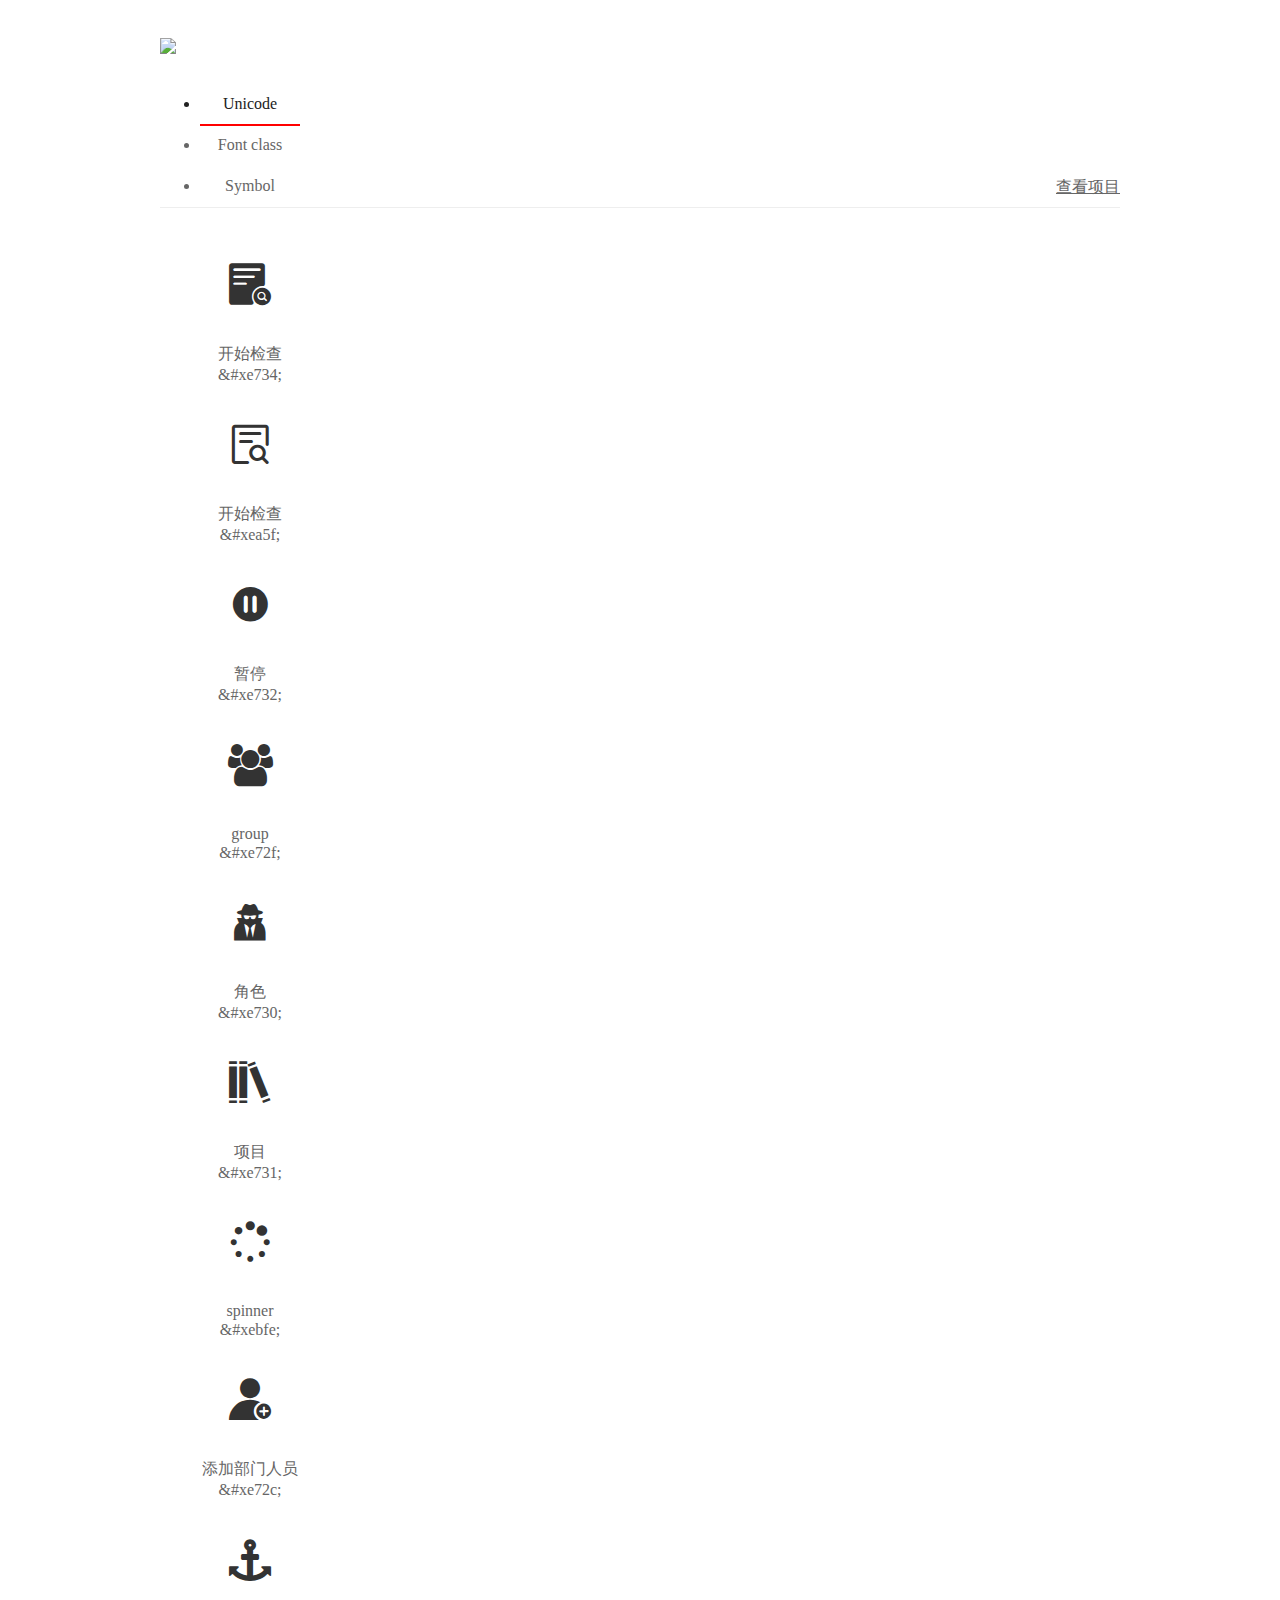
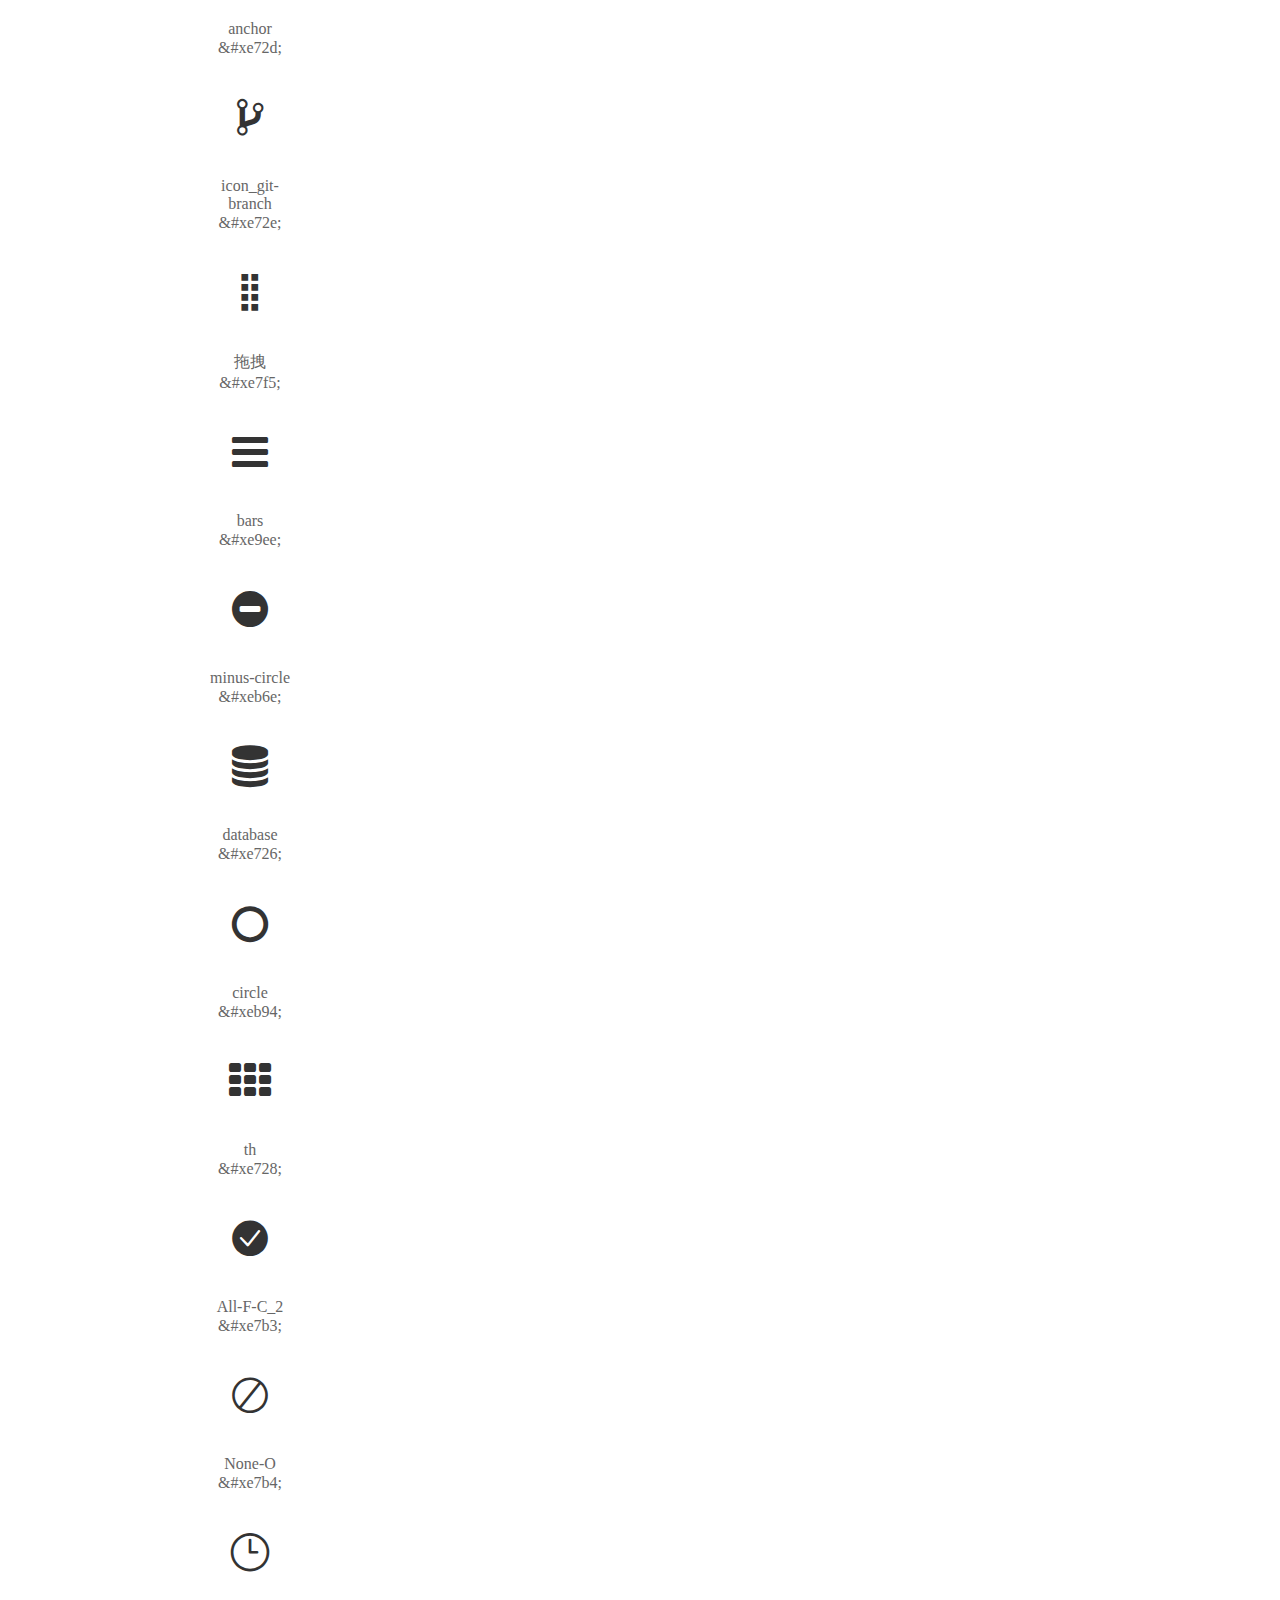
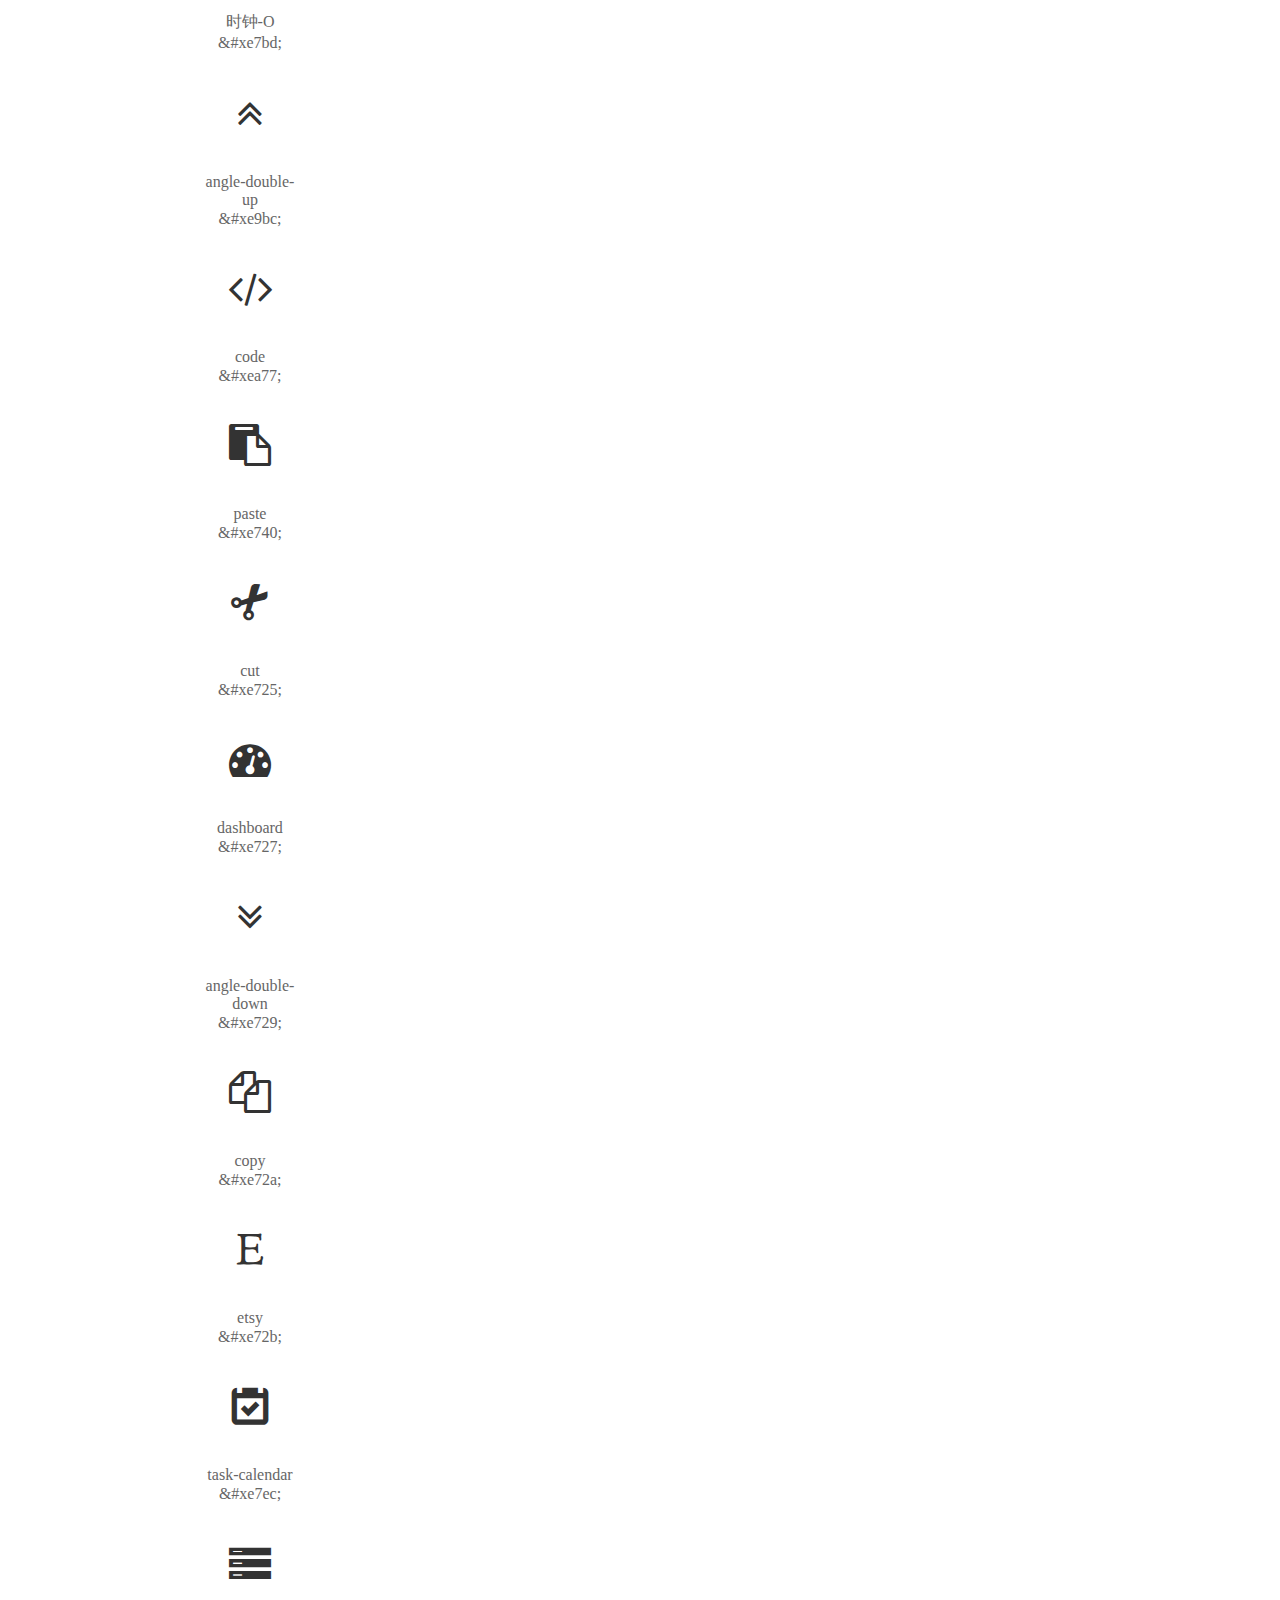
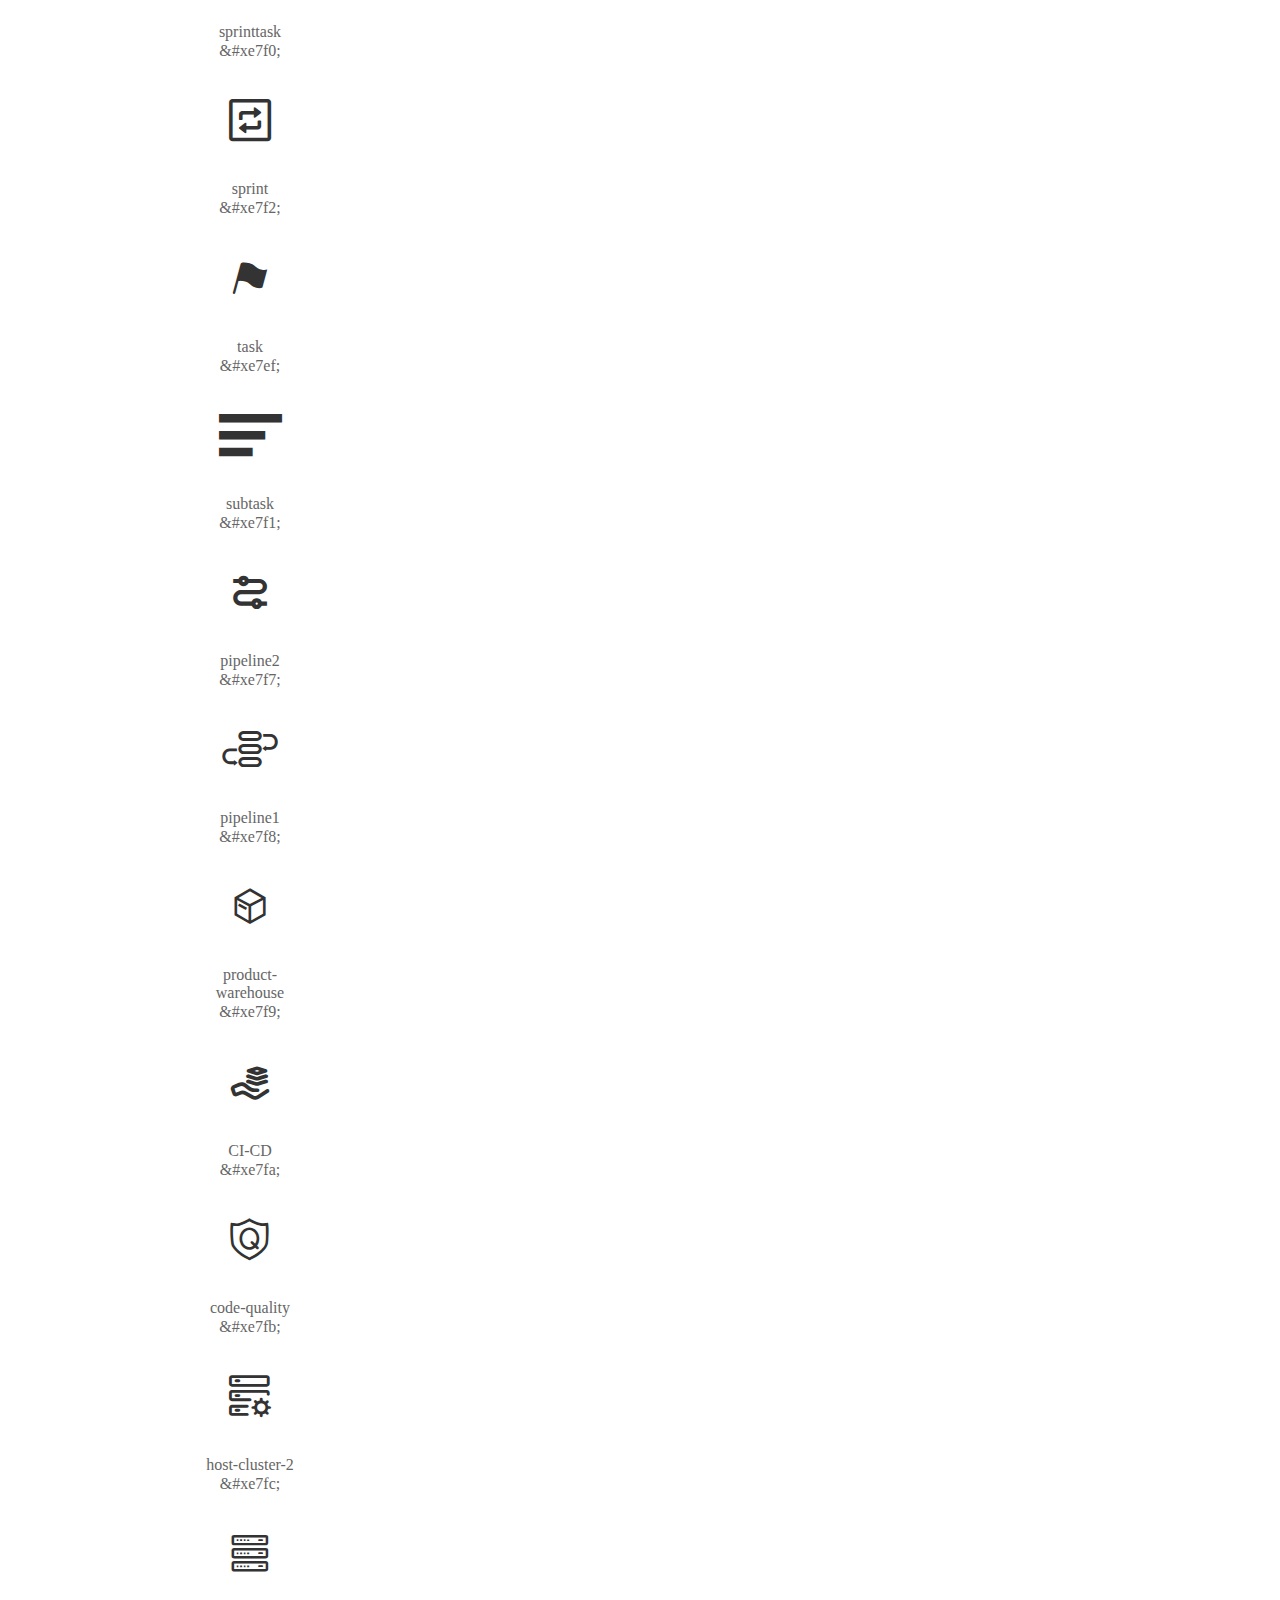
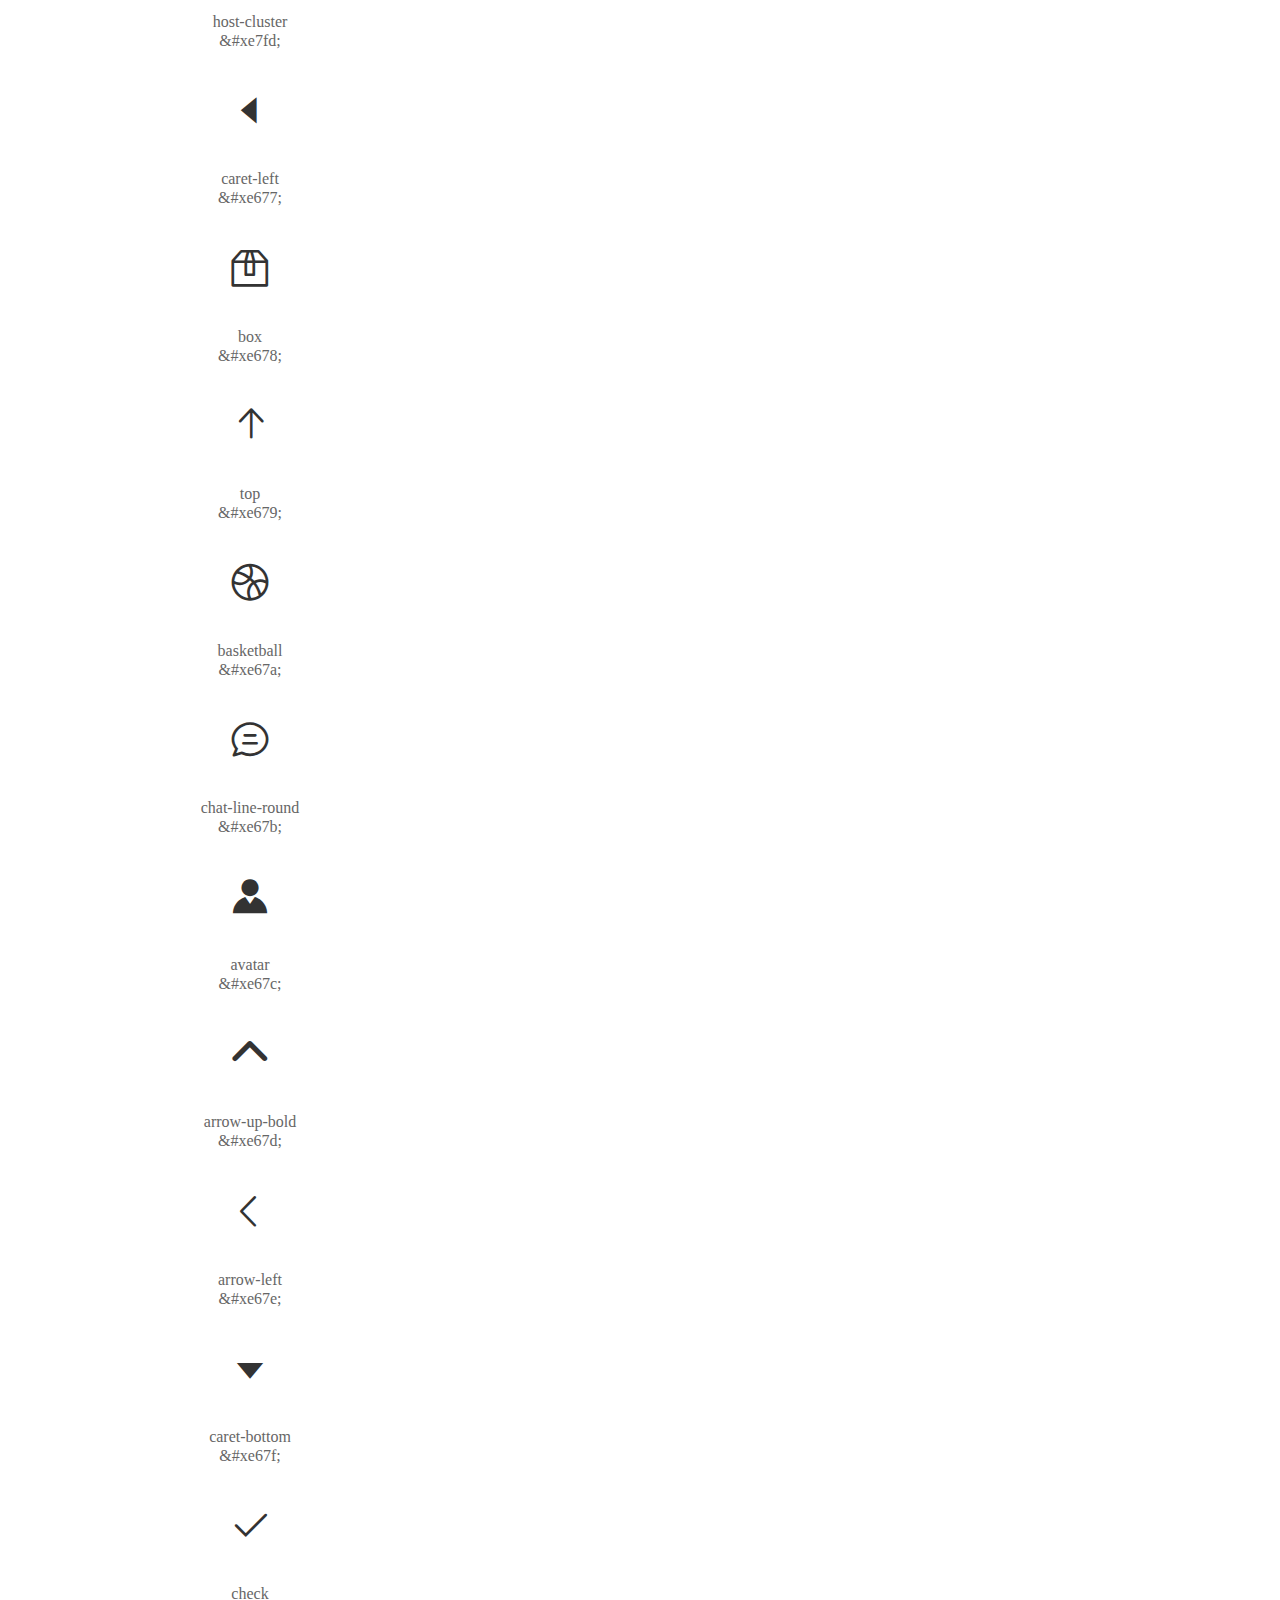
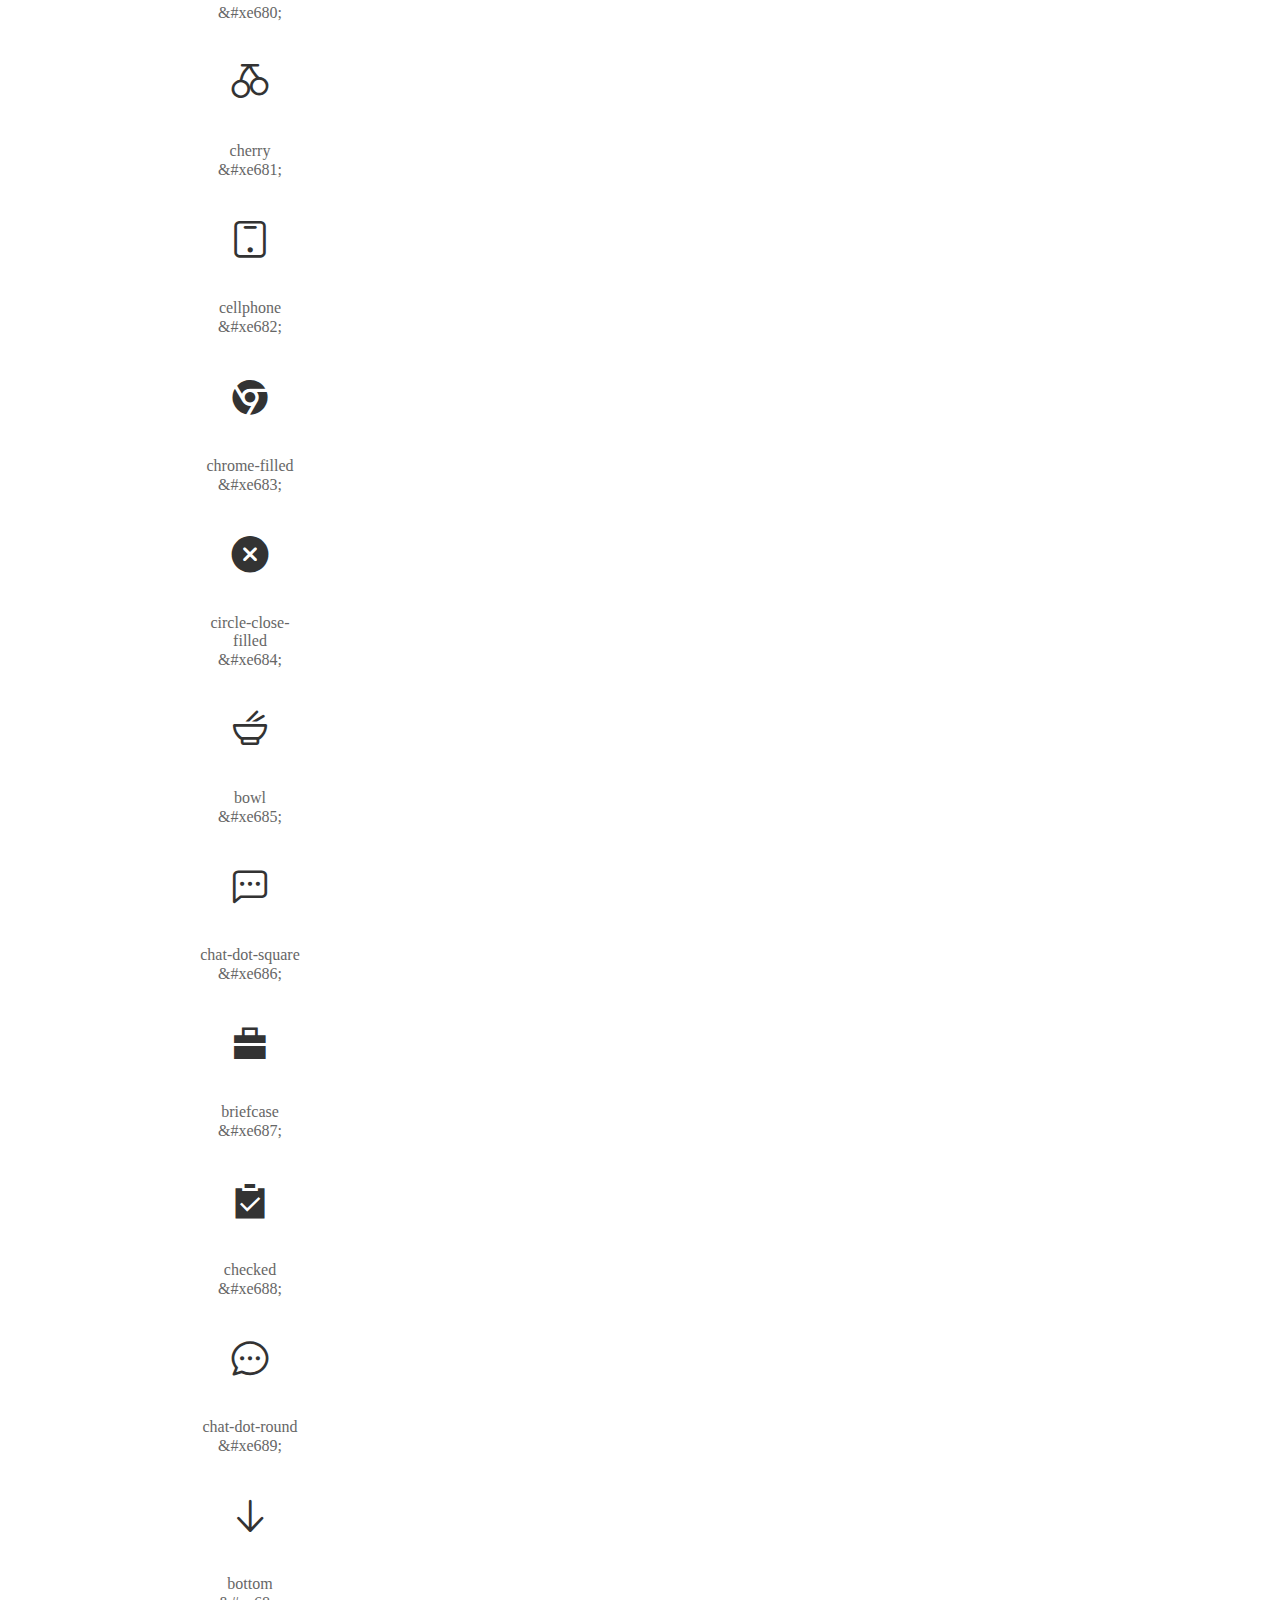
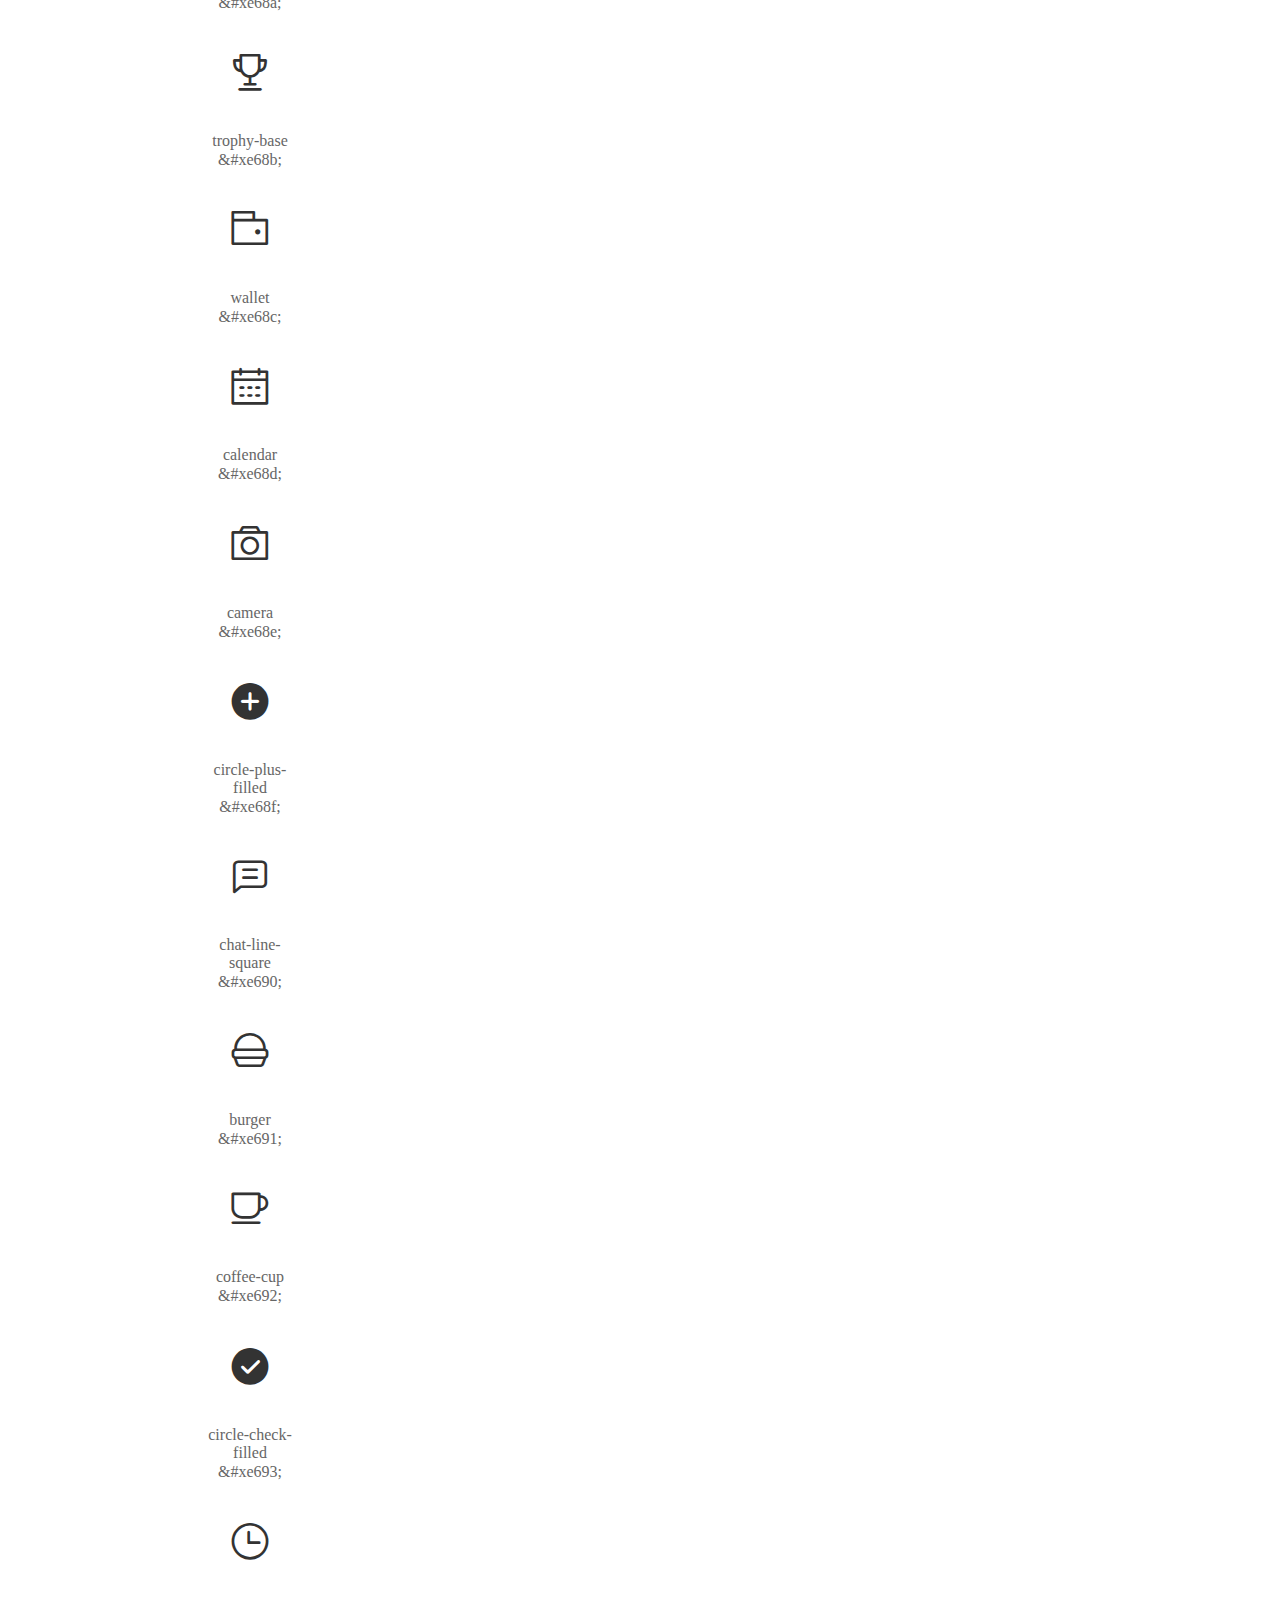
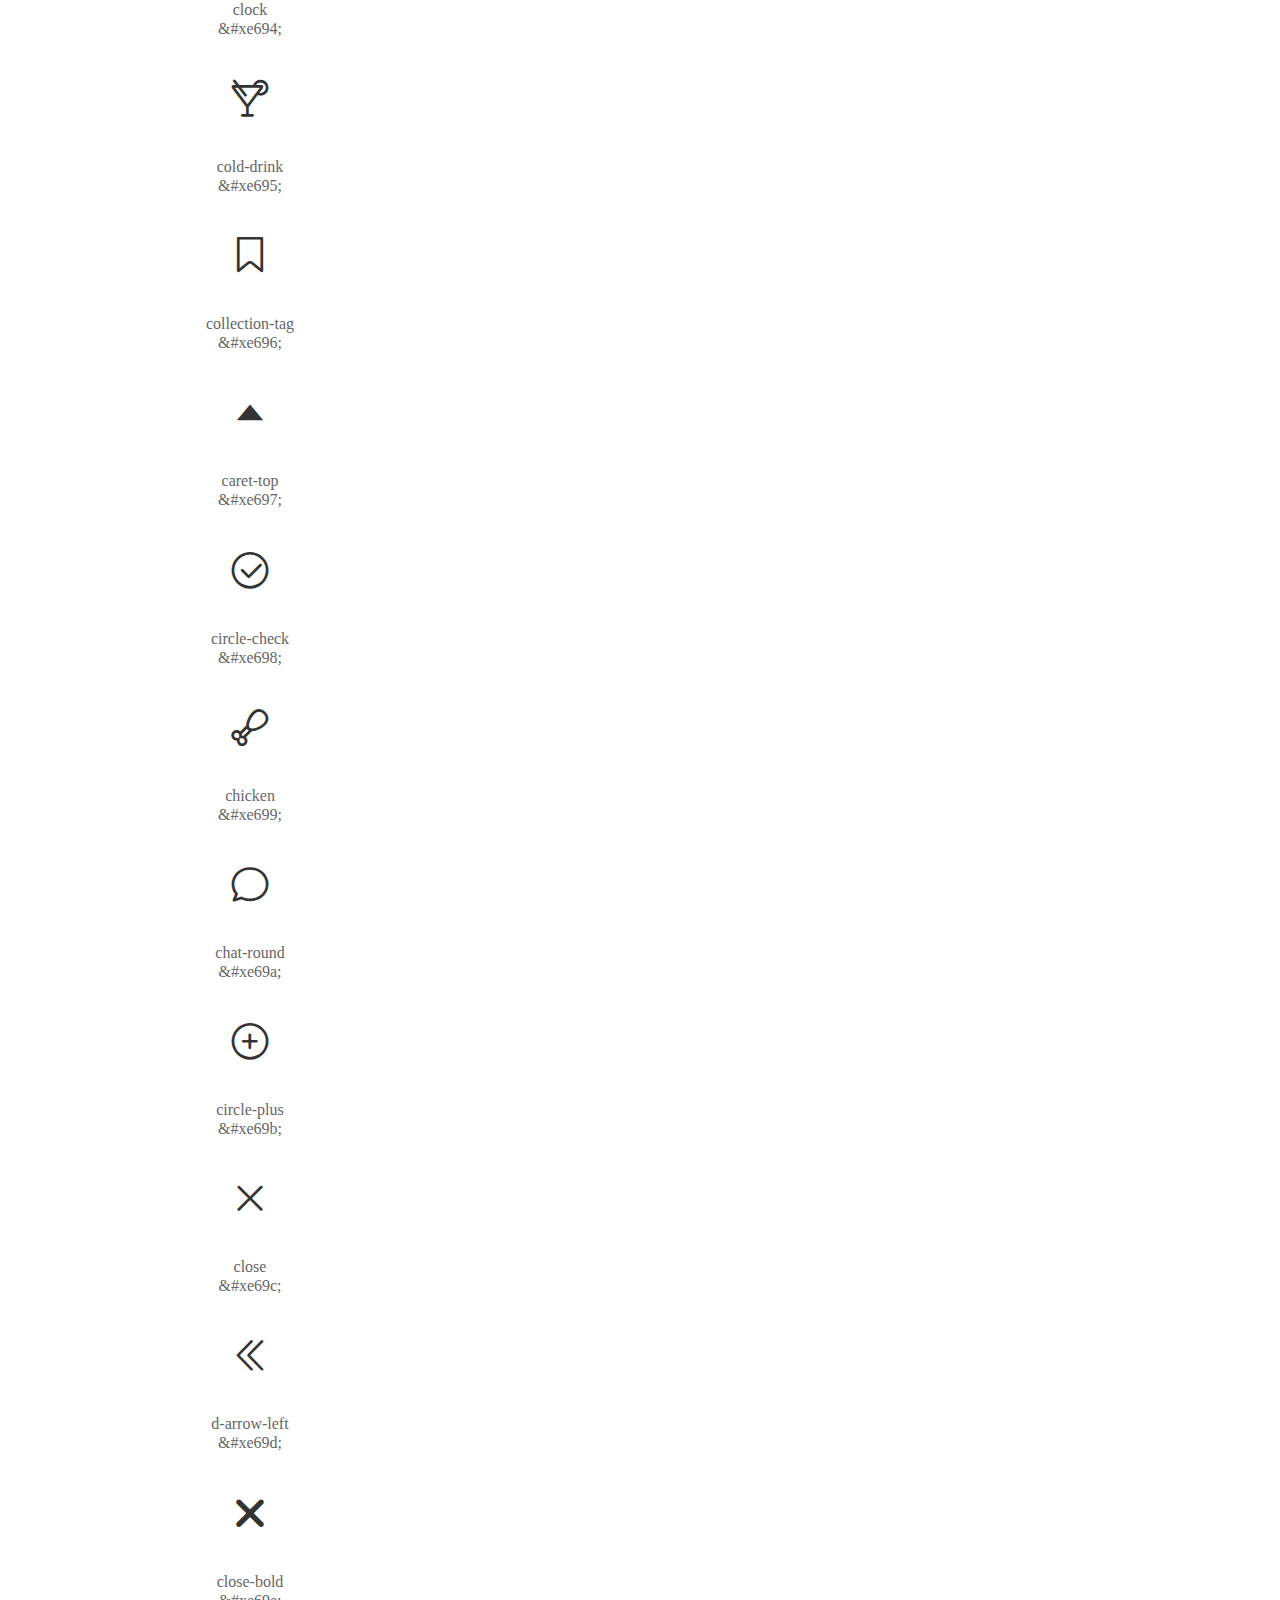
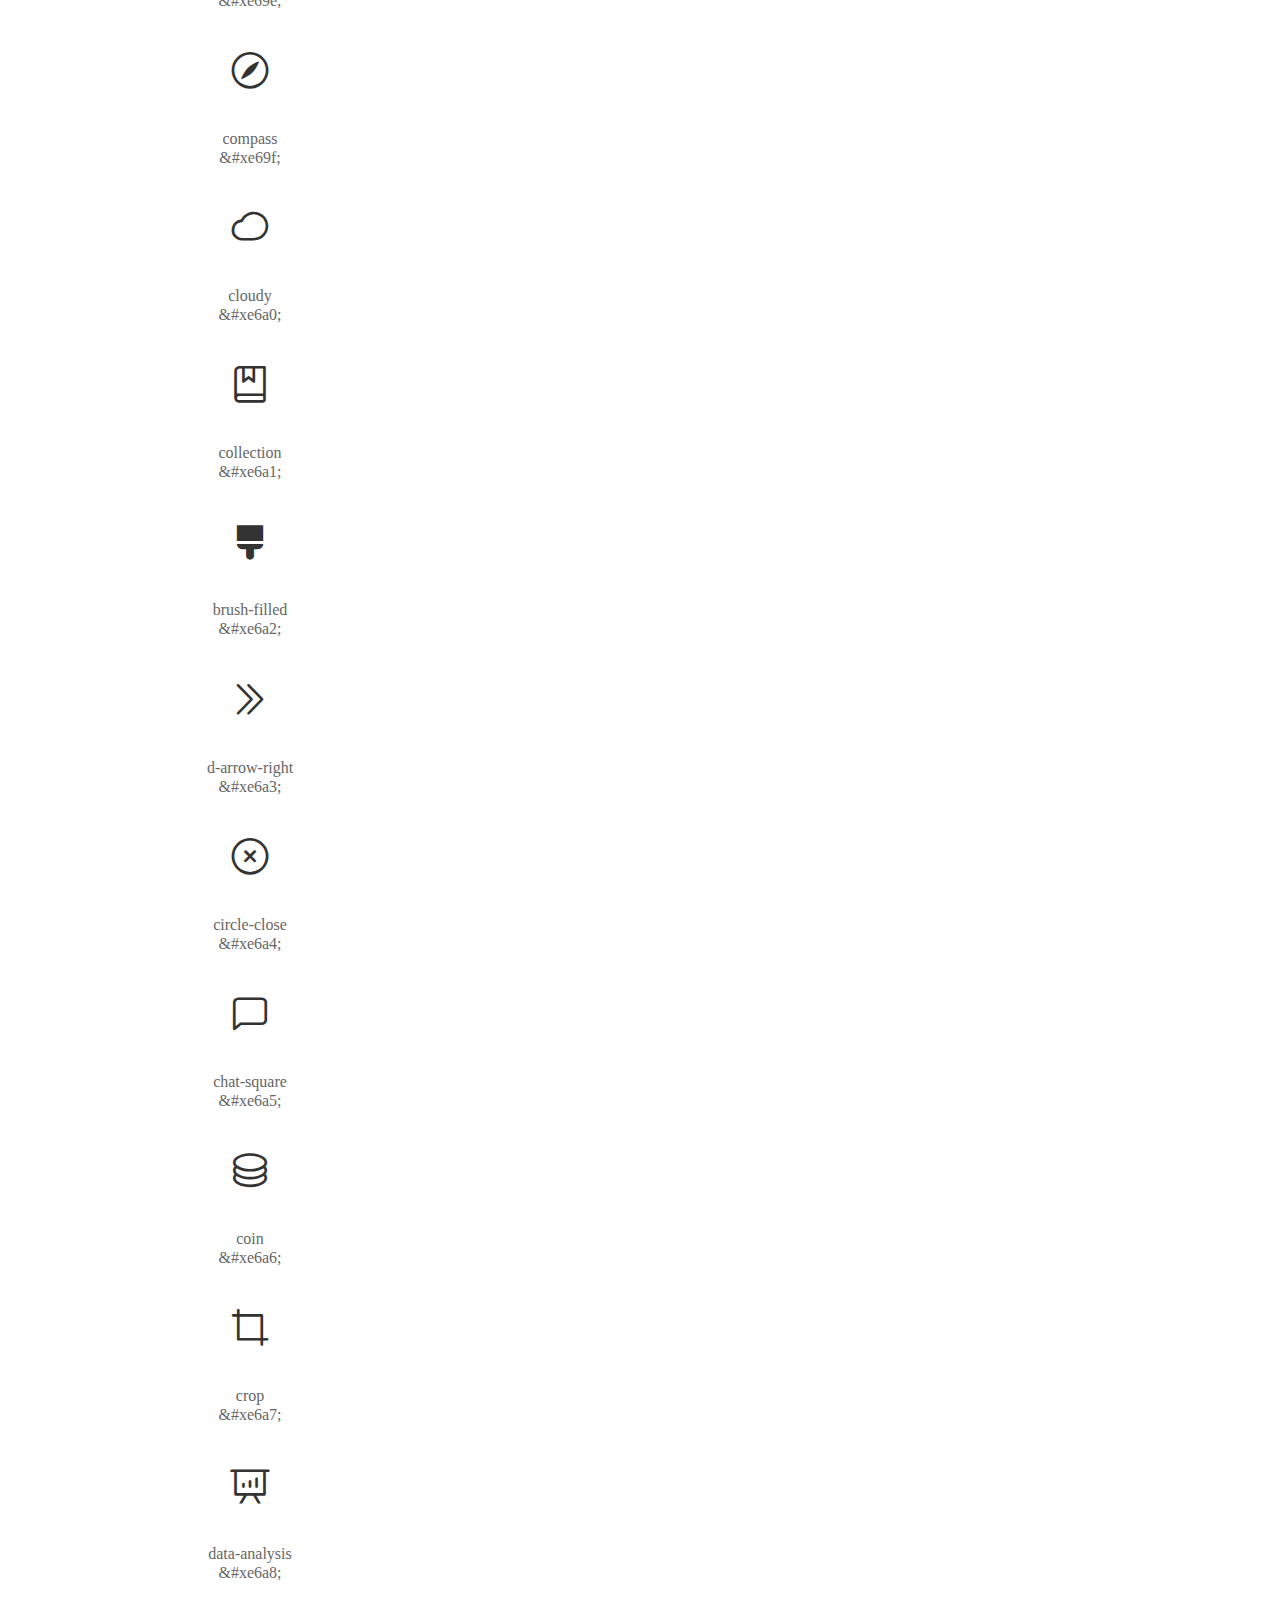
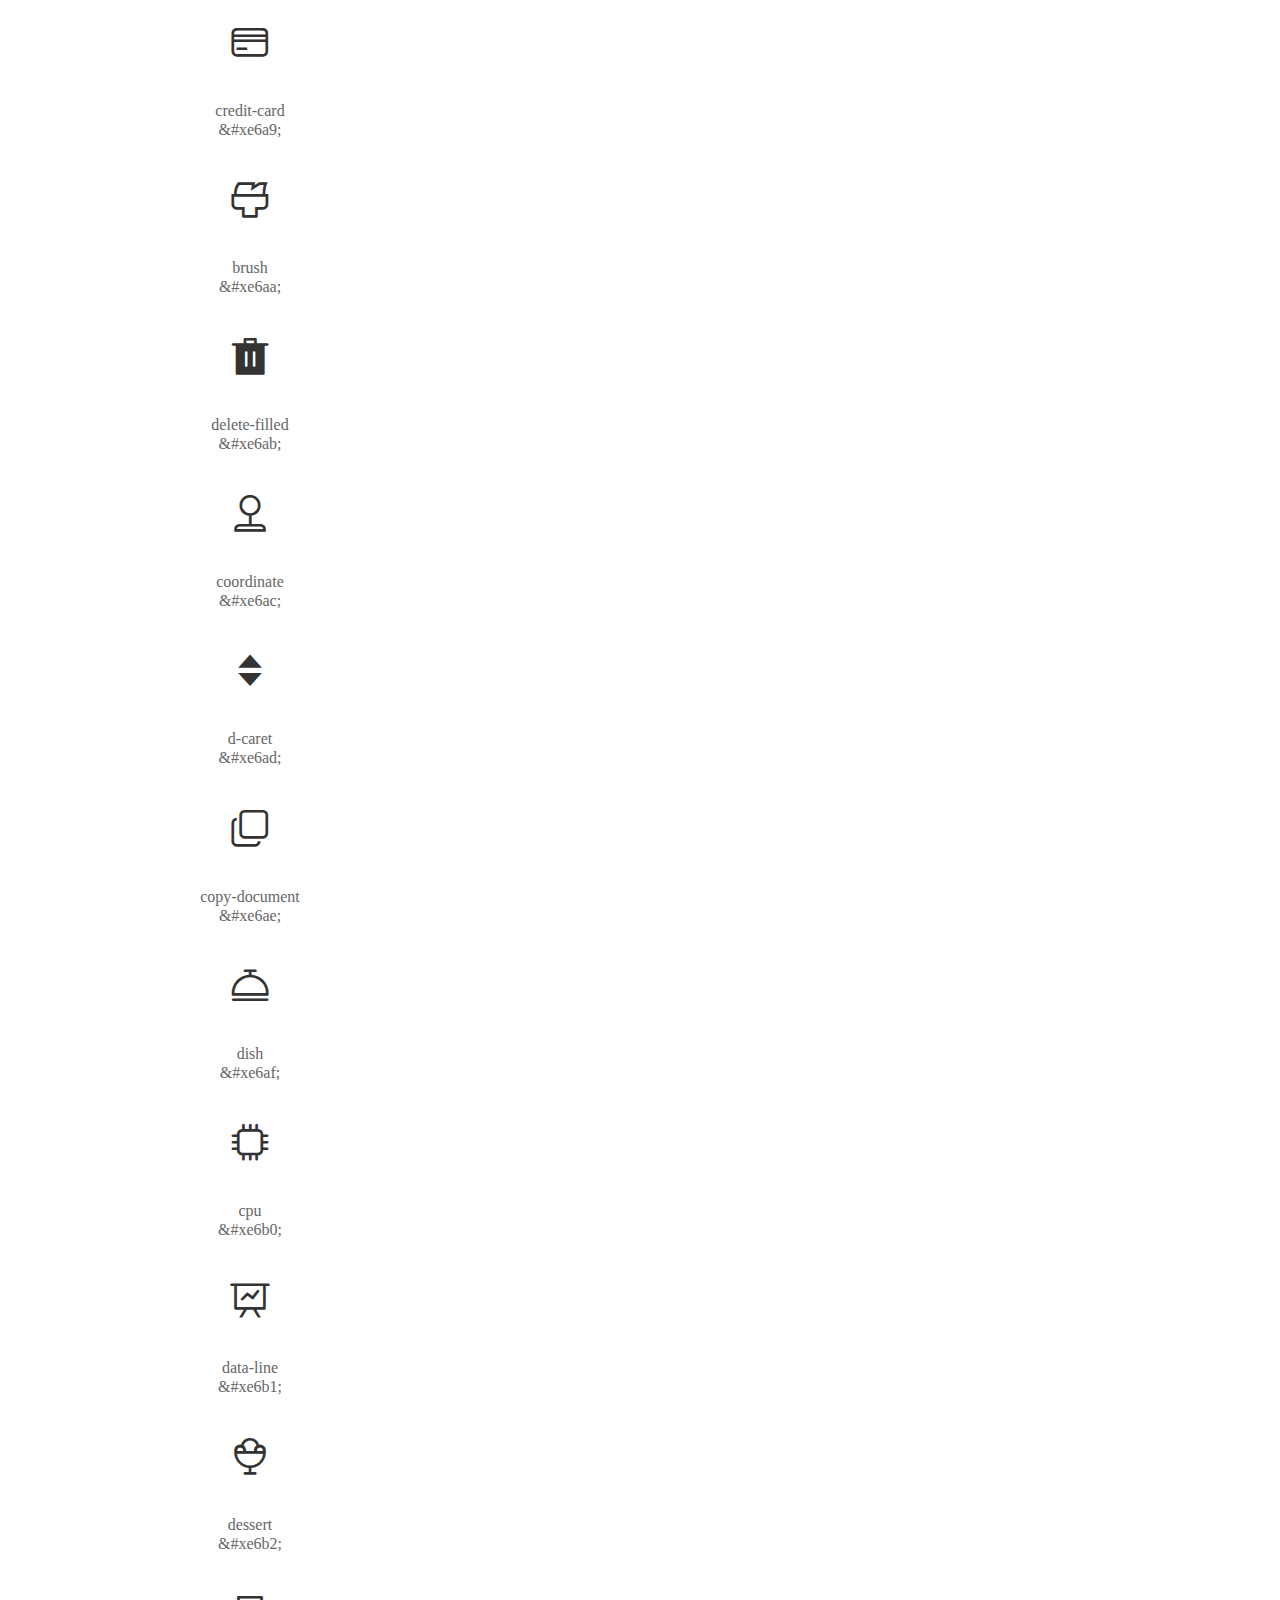
==== commit 5b2fa255: "Automated deployment: Wed Mar 29 03:02:13 UTC 2023 36e986d6a5018ea64fd858c00e798c03850995c6" ====
--- a/index.html
+++ b/index.html
@@ -55,9 +55,9 @@
           <ul class="icon_lists dib-box">
           
             <li class="dib">
-              <span class="icon visslmVueIcon">&#xe733;</span>
+              <span class="icon visslmVueIcon">&#xe734;</span>
                 <div class="name">开始检查</div>
-                <div class="code-name">&amp;#xe733;</div>
+                <div class="code-name">&amp;#xe734;</div>
               </li>
           
             <li class="dib">
@@ -2064,10 +2064,10 @@
 <pre><code class="language-css"
 >@font-face {
   font-family: 'visslmVueIcon';
-  src: url('iconfont.woff2?t=1680057281031') format('woff2'),
-       url('iconfont.woff?t=1680057281031') format('woff'),
-       url('iconfont.ttf?t=1680057281031') format('truetype'),
-       url('iconfont.svg?t=1680057281031#visslmVueIcon') format('svg');
+  src: url('iconfont.woff2?t=1680057893178') format('woff2'),
+       url('iconfont.woff?t=1680057893178') format('woff'),
+       url('iconfont.ttf?t=1680057893178') format('truetype'),
+       url('iconfont.svg?t=1680057893178#visslmVueIcon') format('svg');
 }
 </code></pre>
           <h3 id="-iconfont-">第二步：定义使用 iconfont 的样式</h3>
--- a/iconfont.css
+++ b/iconfont.css
@@ -1,9 +1,9 @@
 @font-face {
   font-family: "visslmVueIcon"; /* Project id 3949346 */
-  src: url('iconfont.woff2?t=1680057281031') format('woff2'),
-       url('iconfont.woff?t=1680057281031') format('woff'),
-       url('iconfont.ttf?t=1680057281031') format('truetype'),
-       url('iconfont.svg?t=1680057281031#visslmVueIcon') format('svg');
+  src: url('iconfont.woff2?t=1680057893178') format('woff2'),
+       url('iconfont.woff?t=1680057893178') format('woff'),
+       url('iconfont.ttf?t=1680057893178') format('truetype'),
+       url('iconfont.svg?t=1680057893178#visslmVueIcon') format('svg');
 }
 
 .visslmVueIcon {
@@ -15,7 +15,7 @@
 }
 
 .visslmIcon-code-scan-filled:before {
-  content: "\e733";
+  content: "\e734";
 }
 
 .visslmIcon-code-scan:before {
